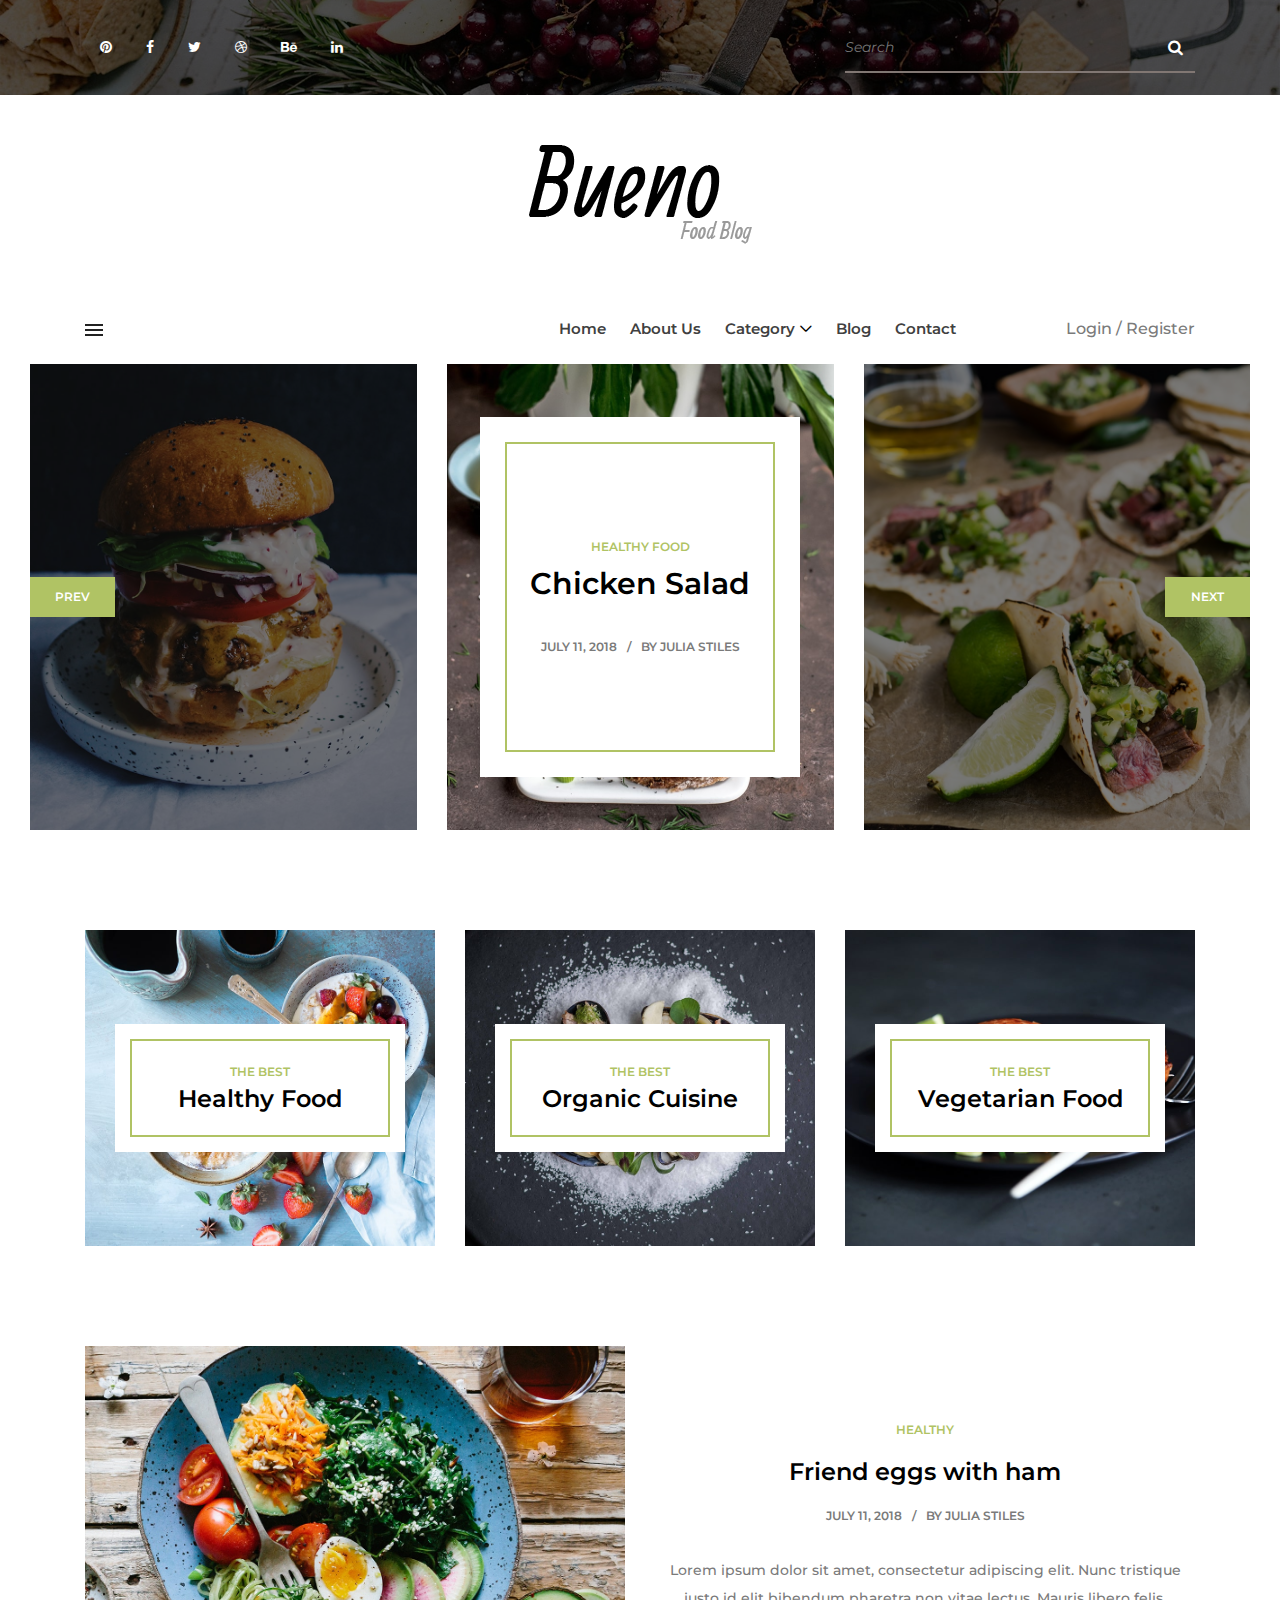
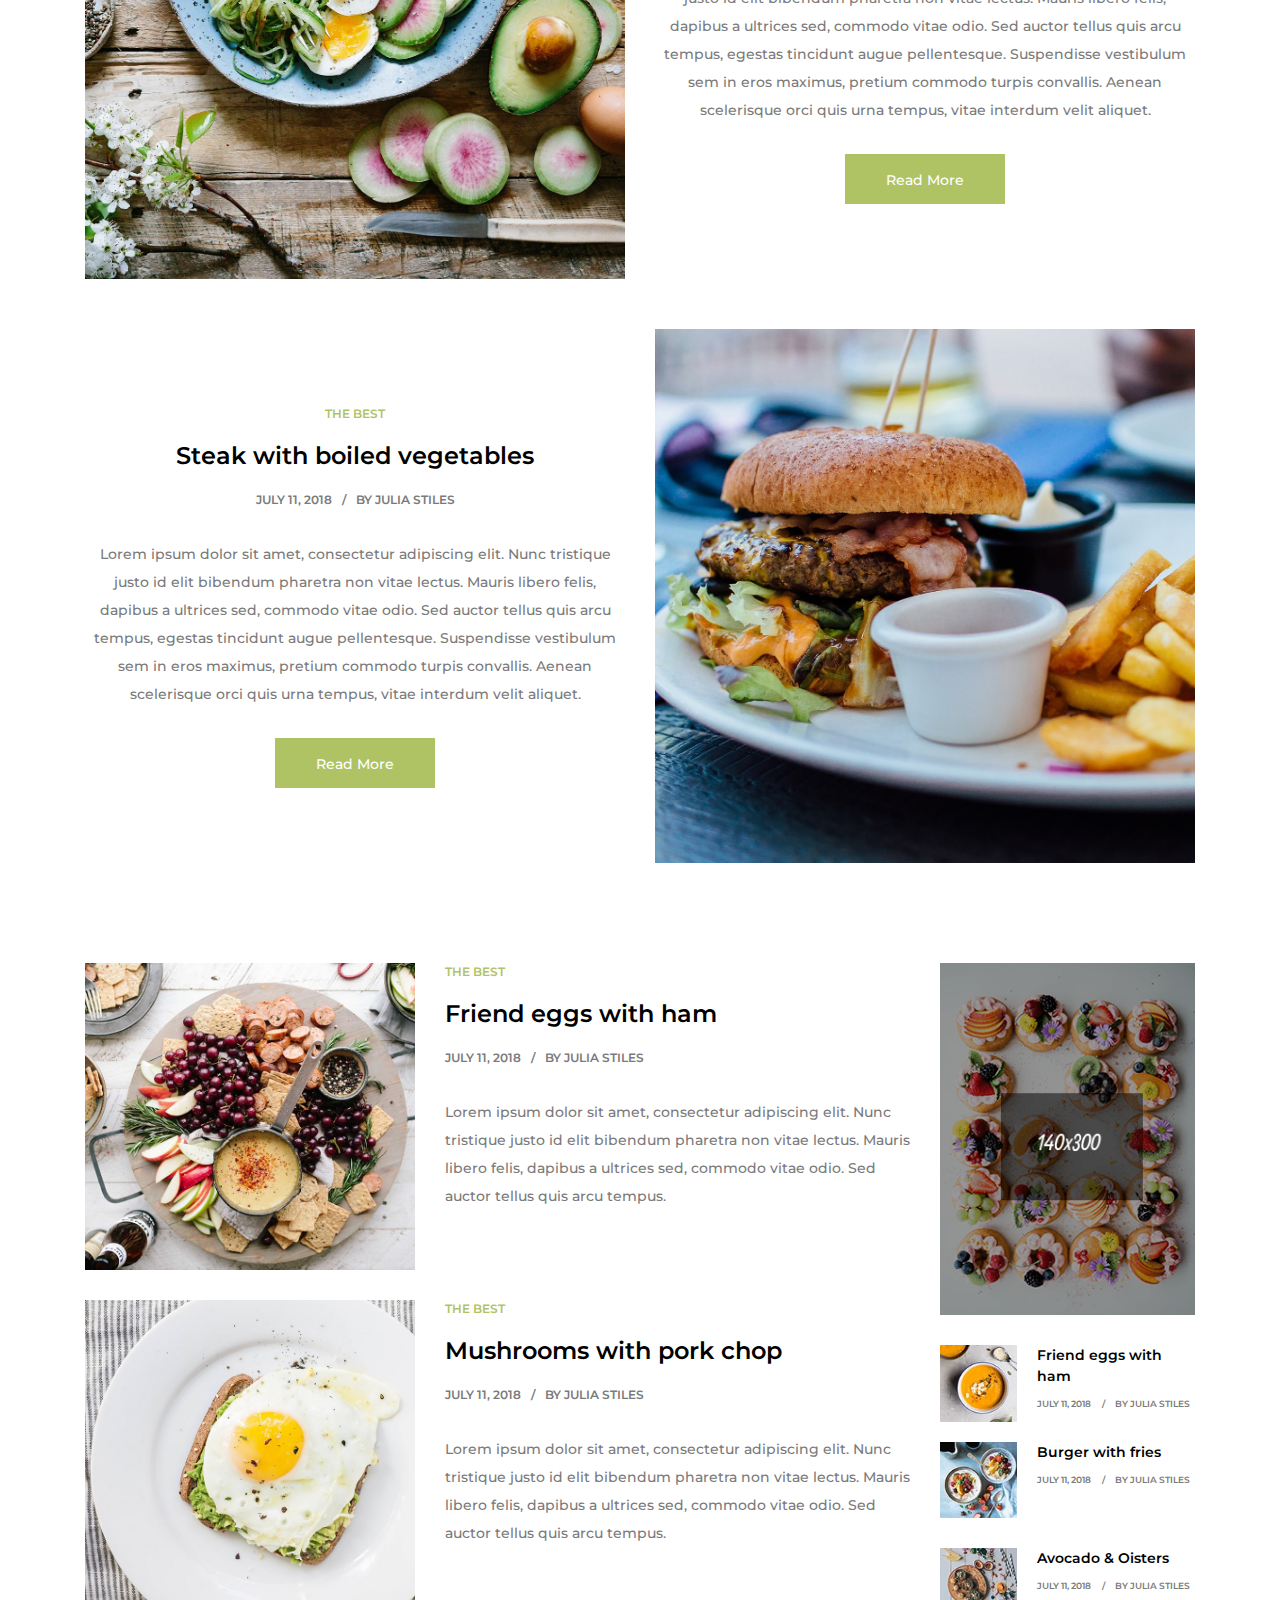
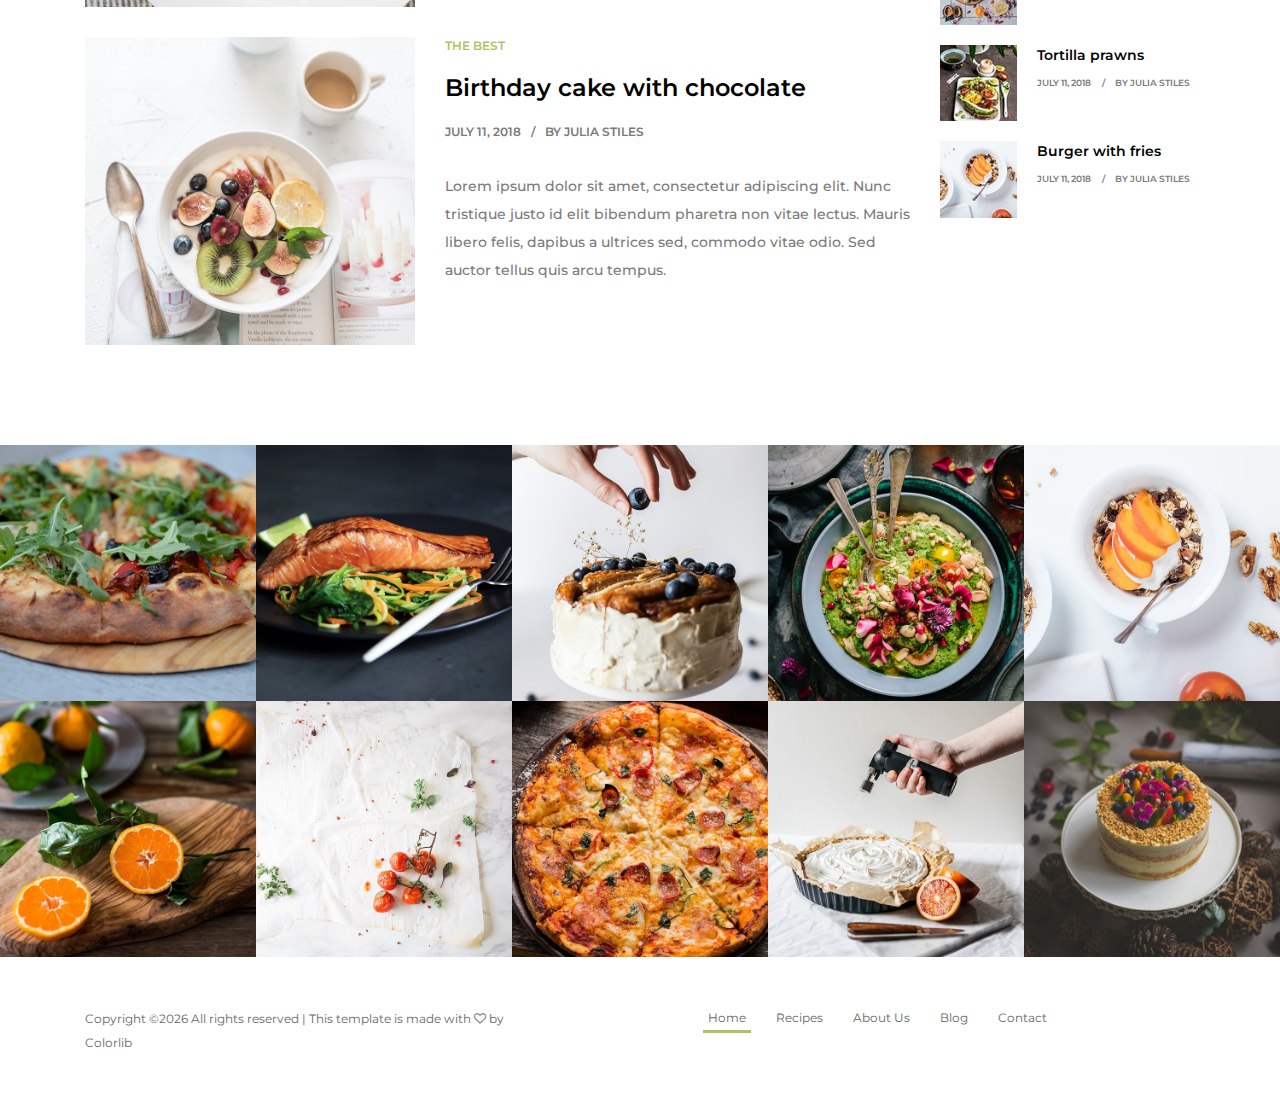
==== index.html @ f5984aad "adduserview" ====
<!DOCTYPE html>
<html lang="en">

<head>
    <meta charset="UTF-8">
    <meta name="description" content="">
    <meta http-equiv="X-UA-Compatible" content="IE=edge">
    <meta name="viewport" content="width=device-width, initial-scale=1, shrink-to-fit=no">
    <!-- The above 4 meta tags *must* come first in the head; any other head content must come *after* these tags -->

    <!-- Title -->
    <title>Home</title>

    <!-- Favicon -->
    <link rel="icon" href="userView/img/core-img/favicon.ico">

    <!-- Stylesheet -->
    <link rel="stylesheet" href="userView/style.css">

</head>

<body>
    <!-- Preloader -->
    <div class="preloader d-flex align-items-center justify-content-center">
        <div class="preloader-content">
            <h3>Cooking in progress..</h3>
            <div id="cooking">
                <div class="bubble"></div>
                <div class="bubble"></div>
                <div class="bubble"></div>
                <div class="bubble"></div>
                <div class="bubble"></div>
                <div id="area">
                    <div id="sides">
                        <div id="pan"></div>
                        <div id="handle"></div>
                    </div>
                    <div id="pancake">
                        <div id="pastry"></div>
                    </div>
                </div>
            </div>
        </div>
    </div>

    <!-- ##### Header Area Start ##### -->
    <header class="header-area">

        <!-- Top Header Area -->
        <div class="top-header-area bg-img bg-overlay" style="background-image: url(userView/img/bg-img/header.jpg);">
            <div class="container h-100">
                <div class="row h-100 align-items-center justify-content-between">
                    <div class="col-12 col-sm-6">
                        <!-- Top Social Info -->
                        <div class="top-social-info">
                            <a href="#" data-toggle="tooltip" data-placement="bottom" title="Pinterest"><i class="fa fa-pinterest" aria-hidden="true"></i></a>
                            <a href="#" data-toggle="tooltip" data-placement="bottom" title="Facebook"><i class="fa fa-facebook" aria-hidden="true"></i></a>
                            <a href="#" data-toggle="tooltip" data-placement="bottom" title="Twitter"><i class="fa fa-twitter" aria-hidden="true"></i></a>
                            <a href="#" data-toggle="tooltip" data-placement="bottom" title="Dribbble"><i class="fa fa-dribbble" aria-hidden="true"></i></a>
                            <a href="#" data-toggle="tooltip" data-placement="bottom" title="Behance"><i class="fa fa-behance" aria-hidden="true"></i></a>
                            <a href="#" data-toggle="tooltip" data-placement="bottom" title="Linkedin"><i class="fa fa-linkedin" aria-hidden="true"></i></a>
                        </div>
                    </div>
                    <div class="col-12 col-sm-6 col-lg-5 col-xl-4">
                        <!-- Top Search Area -->
                        <div class="top-search-area">
                            <form action="#" method="post">
                                <input type="search" name="top-search" id="topSearch" placeholder="Search">
                                <button type="submit" class="btn"><i class="fa fa-search"></i></button>
                            </form>
                        </div>
                    </div>
                </div>
            </div>
        </div>

        <!-- Logo Area -->
        <div class="logo-area">
            <a href="index.html"><img src="userView/img/core-img/logo.png" alt=""></a>
        </div>

        <!-- Navbar Area -->
        <div class="bueno-main-menu" id="sticker">
            <div class="classy-nav-container breakpoint-off">
                <div class="container">
                    <!-- Menu -->
                    <nav class="classy-navbar justify-content-between" id="buenoNav">

                        <!-- Toggler -->
                        <div id="toggler"><img src="userView/img/core-img/toggler.png" alt=""></div>

                        <!-- Navbar Toggler -->
                        <div class="classy-navbar-toggler">
                            <span class="navbarToggler"><span></span><span></span><span></span></span>
                        </div>

                        <!-- Menu -->
                        <div class="classy-menu">

                            <!-- Close Button -->
                            <div class="classycloseIcon">
                                <div class="cross-wrap"><span class="top"></span><span class="bottom"></span></div>
                            </div>

                            <!-- Nav Start -->
                            <div class="classynav">
                                <ul>
                                    <li><a href="index.html">Home</a></li>
                                    <li><a href="#">About Us</a></li>
                                    <li><a href="catagory.html">Category</a>
                                        <ul class="dropdown" id ="dropDownCategory">
                                        </ul>
                                    </li>
                                    <li><a href="single-post.html">Blog</a></li>
                                    <li><a href="contact.html">Contact</a></li>
                                </ul>
                                <!-- Login/Register -->
                                <div class="login-area">
                                    <a href="#">Login / Register</a>
                                </div>
                            </div>
                            <!-- Nav End -->

                        </div>
                    </nav>
                </div>
            </div>
        </div>
    </header>
    <!-- ##### Header Area End ##### -->

    <!-- ##### Treading Post Area Start ##### -->
    <div class="treading-post-area" id="treadingPost">
        <div class="close-icon">
            <i class="fa fa-times"></i>
        </div>

        <h4>Treading Post</h4>

        <!-- Single Blog Post -->
        <div class="single-blog-post style-1 d-flex flex-wrap mb-30">
            <!-- Blog Thumbnail -->
            <div class="blog-thumbnail">
                <img src="userView/img/bg-img/9.jpg" alt="">
            </div>
            <!-- Blog Content -->
            <div class="blog-content">
                <a href="#" class="post-tag">The Best</a>
                <a href="#" class="post-title">Friend eggs with ham</a>
                <div class="post-meta">
                    <a href="#" class="post-date">July 11, 2018</a>
                    <a href="#" class="post-author">By Julia Stiles</a>
                </div>
            </div>
        </div>

        <!-- Single Blog Post -->
        <div class="single-blog-post style-1 d-flex flex-wrap mb-30">
            <!-- Blog Thumbnail -->
            <div class="blog-thumbnail">
                <img src="userView/img/bg-img/10.jpg" alt="">
            </div>
            <!-- Blog Content -->
            <div class="blog-content">
                <a href="#" class="post-tag">The Best</a>
                <a href="#" class="post-title">Mushrooms with pork chop</a>
                <div class="post-meta">
                    <a href="#" class="post-date">July 11, 2018</a>
                    <a href="#" class="post-author">By Julia Stiles</a>
                </div>
            </div>
        </div>

        <!-- Single Blog Post -->
        <div class="single-blog-post style-1 d-flex flex-wrap mb-30">
            <!-- Blog Thumbnail -->
            <div class="blog-thumbnail">
                <img src="userView/img/bg-img/11.jpg" alt="">
            </div>
            <!-- Blog Content -->
            <div class="blog-content">
                <a href="#" class="post-tag">The Best</a>
                <a href="#" class="post-title">Birthday cake with chocolate</a>
                <div class="post-meta">
                    <a href="#" class="post-date">July 11, 2018</a>
                    <a href="#" class="post-author">By Julia Stiles</a>
                </div>
            </div>
        </div>

        <!-- Single Blog Post -->
        <div class="single-blog-post style-1 d-flex flex-wrap mb-30">
            <!-- Blog Thumbnail -->
            <div class="blog-thumbnail">
                <img src="userView/img/bg-img/9.jpg" alt="">
            </div>
            <!-- Blog Content -->
            <div class="blog-content">
                <a href="#" class="post-tag">The Best</a>
                <a href="#" class="post-title">Friend eggs with ham</a>
                <div class="post-meta">
                    <a href="#" class="post-date">July 11, 2018</a>
                    <a href="#" class="post-author">By Julia Stiles</a>
                </div>
            </div>
        </div>

        <!-- Single Blog Post -->
        <div class="single-blog-post style-1 d-flex flex-wrap mb-30">
            <!-- Blog Thumbnail -->
            <div class="blog-thumbnail">
                <img src="userView/img/bg-img/10.jpg" alt="">
            </div>
            <!-- Blog Content -->
            <div class="blog-content">
                <a href="#" class="post-tag">The Best</a>
                <a href="#" class="post-title">Mushrooms with pork chop</a>
                <div class="post-meta">
                    <a href="#" class="post-date">July 11, 2018</a>
                    <a href="#" class="post-author">By Julia Stiles</a>
                </div>
            </div>
        </div>

        <!-- Single Blog Post -->
        <div class="single-blog-post style-1 d-flex flex-wrap mb-30">
            <!-- Blog Thumbnail -->
            <div class="blog-thumbnail">
                <img src="userView/img/bg-img/11.jpg" alt="">
            </div>
            <!-- Blog Content -->
            <div class="blog-content">
                <a href="#" class="post-tag">The Best</a>
                <a href="#" class="post-title">Birthday cake with chocolate</a>
                <div class="post-meta">
                    <a href="#" class="post-date">July 11, 2018</a>
                    <a href="#" class="post-author">By Julia Stiles</a>
                </div>
            </div>
        </div>
    </div>
    <!-- ##### Treading Post Area End ##### -->

    <!-- ##### Hero Area Start ##### -->
    <div class="hero-area">
        <!-- Hero Post Slides -->
        <div class="hero-post-slides owl-carousel">
            <!-- Single Slide -->
            <div class="single-slide">
                <!-- Blog Thumbnail -->
                <div class="blog-thumbnail">
                    <a href="#"><img src="userView/img/bg-img/1.jpg" alt=""></a>
                </div>

                <!-- Blog Content -->
                <div class="blog-content-bg">
                    <div class="blog-content">
                        <a href="#" class="post-tag">Healthy Food</a>
                        <a href="#" class="post-title">Chicken Salad</a>
                        <div class="post-meta">
                            <a href="#" class="post-date">July 11, 2018</a>
                            <a href="#" class="post-author">By Julia Stiles</a>
                        </div>
                    </div>
                </div>
            </div>

            <!-- Single Slide -->
            <div class="single-slide">
                <!-- Blog Thumbnail -->
                <div class="blog-thumbnail">
                    <a href="#"><img src="userView/img/bg-img/2.jpg" alt=""></a>
                </div>

                <!-- Blog Content -->
                <div class="blog-content-bg">
                    <div class="blog-content">
                        <a href="#" class="post-tag">Healthy Food</a>
                        <a href="#" class="post-title">Chicken Salad</a>
                        <div class="post-meta">
                            <a href="#" class="post-date">July 11, 2018</a>
                            <a href="#" class="post-author">By Julia Stiles</a>
                        </div>
                    </div>
                </div>
            </div>

            <!-- Single Slide -->
            <div class="single-slide">
                <!-- Blog Thumbnail -->
                <div class="blog-thumbnail">
                    <a href="#"><img src="userView/img/bg-img/3.jpg" alt=""></a>
                </div>

                <!-- Blog Content -->
                <div class="blog-content-bg">
                    <div class="blog-content">
                        <a href="#" class="post-tag">Healthy Food</a>
                        <a href="#" class="post-title">Chicken Salad</a>
                        <div class="post-meta">
                            <a href="#" class="post-date">July 11, 2018</a>
                            <a href="#" class="post-author">By Julia Stiles</a>
                        </div>
                    </div>
                </div>
            </div>

            <!-- Single Slide -->
            <div class="single-slide">
                <!-- Blog Thumbnail -->
                <div class="blog-thumbnail">
                    <a href="#"><img src="userView/img/bg-img/3.jpg" alt=""></a>
                </div>

                <!-- Blog Content -->
                <div class="blog-content-bg">
                    <div class="blog-content">
                        <a href="#" class="post-tag">Healthy Food</a>
                        <a href="#" class="post-title">Chicken Salad</a>
                        <div class="post-meta">
                            <a href="#" class="post-date">July 11, 2018</a>
                            <a href="#" class="post-author">By Julia Stiles</a>
                        </div>
                    </div>
                </div>
            </div>
        </div>
    </div>
    <!-- ##### Hero Area End ##### -->

    <!-- ##### Catagory Area Start ##### -->
    <div class="post-catagory section-padding-100-0 mb-70">
        <div class="container">
            <div class="row justify-content-center">
                <!-- Single Post Catagory -->
                <div class="col-12 col-md-6 col-lg-4">
                    <div class="single-post-catagory mb-30">
                        <img src="userView/img/bg-img/4.jpg" alt="">
                        <!-- Content -->
                        <div class="catagory-content-bg">
                            <div class="catagory-content">
                                <a href="#" class="post-tag">The Best</a>
                                <a href="#" class="post-title">Healthy Food</a>
                            </div>
                        </div>
                    </div>
                </div>

                <!-- Single Post Catagory -->
                <div class="col-12 col-md-6 col-lg-4">
                    <div class="single-post-catagory mb-30">
                        <img src="userView/img/bg-img/5.jpg" alt="">
                        <!-- Content -->
                        <div class="catagory-content-bg">
                            <div class="catagory-content">
                                <a href="#" class="post-tag">The Best</a>
                                <a href="#" class="post-title">Organic Cuisine</a>
                            </div>
                        </div>
                    </div>
                </div>

                <!-- Single Post Catagory -->
                <div class="col-12 col-md-6 col-lg-4">
                    <div class="single-post-catagory mb-30">
                        <img src="userView/img/bg-img/6.jpg" alt="">
                        <!-- Content -->
                        <div class="catagory-content-bg">
                            <div class="catagory-content">
                                <a href="#" class="post-tag">The Best</a>
                                <a href="#" class="post-title">Vegetarian Food</a>
                            </div>
                        </div>
                    </div>
                </div>
            </div>
        </div>
    </div>
    <!-- ##### Catagory Area End ##### -->

    <!-- ##### Big Posts Area Start ##### -->
    <div class="big-posts-area mb-50">
        <div class="container">
            <!-- Single Big Post Area -->
            <div class="row align-items-center">
                <div class="col-12 col-md-6">
                    <div class="big-post-thumbnail mb-50">
                        <img src="userView/img/bg-img/7.jpg" alt="">
                    </div>
                </div>
                <div class="col-12 col-md-6">
                    <div class="big-post-content text-center mb-50">
                        <a href="#" class="post-tag">Healthy</a>
                        <a href="#" class="post-title">Friend eggs with ham</a>
                        <div class="post-meta">
                            <a href="#" class="post-date">July 11, 2018</a>
                            <a href="#" class="post-author">By Julia Stiles</a>
                        </div>
                        <p>Lorem ipsum dolor sit amet, consectetur adipiscing elit. Nunc tristique justo id elit bibendum pharetra non vitae lectus. Mauris libero felis, dapibus a ultrices sed, commodo vitae odio. Sed auctor tellus quis arcu tempus, egestas tincidunt augue pellentesque. Suspendisse vestibulum sem in eros maximus, pretium commodo turpis convallis. Aenean scelerisque orci quis urna tempus, vitae interdum velit aliquet.</p>
                        <a href="#" class="btn bueno-btn">Read More</a>
                    </div>
                </div>
            </div>

            <!-- Single Big Post Area -->
            <div class="row align-items-center">
                <div class="col-12 col-md-6">
                    <div class="big-post-content text-center mb-50">
                        <a href="#" class="post-tag">The Best</a>
                        <a href="#" class="post-title">Steak with boiled vegetables</a>
                        <div class="post-meta">
                            <a href="#" class="post-date">July 11, 2018</a>
                            <a href="#" class="post-author">By Julia Stiles</a>
                        </div>
                        <p>Lorem ipsum dolor sit amet, consectetur adipiscing elit. Nunc tristique justo id elit bibendum pharetra non vitae lectus. Mauris libero felis, dapibus a ultrices sed, commodo vitae odio. Sed auctor tellus quis arcu tempus, egestas tincidunt augue pellentesque. Suspendisse vestibulum sem in eros maximus, pretium commodo turpis convallis. Aenean scelerisque orci quis urna tempus, vitae interdum velit aliquet.</p>
                        <a href="#" class="btn bueno-btn">Read More</a>
                    </div>
                </div>
                <div class="col-12 col-md-6">
                    <div class="big-post-thumbnail mb-50">
                        <img src="userView/img/bg-img/8.jpg" alt="">
                    </div>
                </div>
            </div>
        </div>
    </div>
    <!-- ##### Big Posts Area End ##### -->

    <!-- ##### Posts Area End ##### -->
    <div class="bueno-post-area mb-70">
        <div class="container">
            <div class="row justify-content-center">
                <!-- Post Area -->
                <div class="col-12 col-lg-8 col-xl-9">
                    <!-- Single Blog Post -->
                    <div class="single-blog-post style-1 d-flex flex-wrap mb-30">
                        <!-- Blog Thumbnail -->
                        <div class="blog-thumbnail">
                            <img src="userView/img/bg-img/9.jpg" alt="">
                        </div>
                        <!-- Blog Content -->
                        <div class="blog-content">
                            <a href="#" class="post-tag">The Best</a>
                            <a href="#" class="post-title">Friend eggs with ham</a>
                            <div class="post-meta">
                                <a href="#" class="post-date">July 11, 2018</a>
                                <a href="#" class="post-author">By Julia Stiles</a>
                            </div>
                            <p>Lorem ipsum dolor sit amet, consectetur adipiscing elit. Nunc tristique justo id elit bibendum pharetra non vitae lectus. Mauris libero felis, dapibus a ultrices sed, commodo vitae odio. Sed auctor tellus quis arcu tempus.</p>
                        </div>
                    </div>

                    <!-- Single Blog Post -->
                    <div class="single-blog-post style-1 d-flex flex-wrap mb-30">
                        <!-- Blog Thumbnail -->
                        <div class="blog-thumbnail">
                            <img src="userView/img/bg-img/10.jpg" alt="">
                        </div>
                        <!-- Blog Content -->
                        <div class="blog-content">
                            <a href="#" class="post-tag">The Best</a>
                            <a href="#" class="post-title">Mushrooms with pork chop</a>
                            <div class="post-meta">
                                <a href="#" class="post-date">July 11, 2018</a>
                                <a href="#" class="post-author">By Julia Stiles</a>
                            </div>
                            <p>Lorem ipsum dolor sit amet, consectetur adipiscing elit. Nunc tristique justo id elit bibendum pharetra non vitae lectus. Mauris libero felis, dapibus a ultrices sed, commodo vitae odio. Sed auctor tellus quis arcu tempus.</p>
                        </div>
                    </div>

                    <!-- Single Blog Post -->
                    <div class="single-blog-post style-1 d-flex flex-wrap mb-30">
                        <!-- Blog Thumbnail -->
                        <div class="blog-thumbnail">
                            <img src="userView/img/bg-img/11.jpg" alt="">
                        </div>
                        <!-- Blog Content -->
                        <div class="blog-content">
                            <a href="#" class="post-tag">The Best</a>
                            <a href="#" class="post-title">Birthday cake with chocolate</a>
                            <div class="post-meta">
                                <a href="#" class="post-date">July 11, 2018</a>
                                <a href="#" class="post-author">By Julia Stiles</a>
                            </div>
                            <p>Lorem ipsum dolor sit amet, consectetur adipiscing elit. Nunc tristique justo id elit bibendum pharetra non vitae lectus. Mauris libero felis, dapibus a ultrices sed, commodo vitae odio. Sed auctor tellus quis arcu tempus.</p>
                        </div>
                    </div>
                </div>

                <!-- Sidebar Area -->
                <div class="col-12 col-sm-9 col-md-6 col-lg-4 col-xl-3">
                    <div class="sidebar-area">

                        <!-- Single Widget Area -->
                        <div class="single-widget-area add-widget mb-30">
                            <img src="userView/img/bg-img/add.png" alt="">
                        </div>

                        <!-- Single Widget Area -->
                        <div class="single-widget-area post-widget">

                            <!-- Single Post Area -->
                            <div class="single-post-area d-flex">
                                <!-- Blog Thumbnail -->
                                <div class="blog-thumbnail">
                                    <img src="userView/img/bg-img/12.jpg" alt="">
                                </div>
                                <!-- Blog Content -->
                                <div class="blog-content">
                                    <a href="#" class="post-title">Friend eggs with ham</a>
                                    <div class="post-meta">
                                        <a href="#" class="post-date">July 11, 2018</a>
                                        <a href="#" class="post-author">By Julia Stiles</a>
                                    </div>
                                </div>
                            </div>

                            <!-- Single Post Area -->
                            <div class="single-post-area d-flex mb-30">
                                <!-- Blog Thumbnail -->
                                <div class="blog-thumbnail">
                                    <img src="userView/img/bg-img/13.jpg" alt="">
                                </div>
                                <!-- Blog Content -->
                                <div class="blog-content">
                                    <a href="#" class="post-title">Burger with fries</a>
                                    <div class="post-meta">
                                        <a href="#" class="post-date">July 11, 2018</a>
                                        <a href="#" class="post-author">By Julia Stiles</a>
                                    </div>
                                </div>
                            </div>

                            <!-- Single Post Area -->
                            <div class="single-post-area d-flex">
                                <!-- Blog Thumbnail -->
                                <div class="blog-thumbnail">
                                    <img src="userView/img/bg-img/14.jpg" alt="">
                                </div>
                                <!-- Blog Content -->
                                <div class="blog-content">
                                    <a href="#" class="post-title">Avocado &amp; Oisters</a>
                                    <div class="post-meta">
                                        <a href="#" class="post-date">July 11, 2018</a>
                                        <a href="#" class="post-author">By Julia Stiles</a>
                                    </div>
                                </div>
                            </div>

                            <!-- Single Post Area -->
                            <div class="single-post-area d-flex">
                                <!-- Blog Thumbnail -->
                                <div class="blog-thumbnail">
                                    <img src="userView/img/bg-img/15.jpg" alt="">
                                </div>
                                <!-- Blog Content -->
                                <div class="blog-content">
                                    <a href="#" class="post-title">Tortilla prawns</a>
                                    <div class="post-meta">
                                        <a href="#" class="post-date">July 11, 2018</a>
                                        <a href="#" class="post-author">By Julia Stiles</a>
                                    </div>
                                </div>
                            </div>

                            <!-- Single Post Area -->
                            <div class="single-post-area d-flex">
                                <!-- Blog Thumbnail -->
                                <div class="blog-thumbnail">
                                    <img src="userView/img/bg-img/16.jpg" alt="">
                                </div>
                                <!-- Blog Content -->
                                <div class="blog-content">
                                    <a href="#" class="post-title">Burger with fries</a>
                                    <div class="post-meta">
                                        <a href="#" class="post-date">July 11, 2018</a>
                                        <a href="#" class="post-author">By Julia Stiles</a>
                                    </div>
                                </div>
                            </div>

                        </div>
                    </div>
                </div>
            </div>
        </div>
    </div>
    <!-- ##### Posts Area End ##### -->

    <!-- ##### Instagram Area Start ##### -->
    <div class="instagram-feed-area d-flex flex-wrap">
        <!-- Single Instagram -->
        <div class="single-instagram">
            <img src="userView/img/bg-img/insta1.jpg" alt="">
            <!-- Image Zoom -->
            <a href="userView/img/bg-img/insta1.jpg" class="img-zoom" title="Instagram Image">+</a>
        </div>

        <!-- Single Instagram -->
        <div class="single-instagram">
            <img src="userView/img/bg-img/insta2.jpg" alt="">
            <!-- Image Zoom -->
            <a href="userView/img/bg-img/insta2.jpg" class="img-zoom" title="Instagram Image">+</a>
        </div>

        <!-- Single Instagram -->
        <div class="single-instagram">
            <img src="userView/img/bg-img/insta3.jpg" alt="">
            <!-- Image Zoom -->
            <a href="userView/img/bg-img/insta3.jpg" class="img-zoom" title="Instagram Image">+</a>
        </div>

        <!-- Single Instagram -->
        <div class="single-instagram">
            <img src="userView/img/bg-img/insta4.jpg" alt="">
            <!-- Image Zoom -->
            <a href="userView/img/bg-img/insta4.jpg" class="img-zoom" title="Instagram Image">+</a>
        </div>

        <!-- Single Instagram -->
        <div class="single-instagram">
            <img src="userView/img/bg-img/insta5.jpg" alt="">
            <!-- Image Zoom -->
            <a href="userView/img/bg-img/insta5.jpg" class="img-zoom" title="Instagram Image">+</a>
        </div>

        <!-- Single Instagram -->
        <div class="single-instagram">
            <img src="userView/img/bg-img/insta6.jpg" alt="">
            <!-- Image Zoom -->
            <a href="userView/img/bg-img/insta6.jpg" class="img-zoom" title="Instagram Image">+</a>
        </div>

        <!-- Single Instagram -->
        <div class="single-instagram">
            <img src="userView/img/bg-img/insta7.jpg" alt="">
            <!-- Image Zoom -->
            <a href="userView/img/bg-img/insta7.jpg" class="img-zoom" title="Instagram Image">+</a>
        </div>

        <!-- Single Instagram -->
        <div class="single-instagram">
            <img src="userView/img/bg-img/insta8.jpg" alt="">
            <!-- Image Zoom -->
            <a href="userView/img/bg-img/insta8.jpg" class="img-zoom" title="Instagram Image">+</a>
        </div>

        <!-- Single Instagram -->
        <div class="single-instagram">
            <img src="userView/img/bg-img/insta9.jpg" alt="">
            <!-- Image Zoom -->
            <a href="userView/img/bg-img/insta9.jpg" class="img-zoom" title="Instagram Image">+</a>
        </div>

        <!-- Single Instagram -->
        <div class="single-instagram">
            <img src="userView/img/bg-img/insta10.jpg" alt="">
            <!-- Image Zoom -->
            <a href="userView/img/bg-img/insta10.jpg" class="img-zoom" title="Instagram Image">+</a>
        </div>
    </div>
    <!-- ##### Instagram Area End ##### -->

    <!-- ##### Footer Area Start ##### -->
    <footer class="footer-area">
        <div class="container">
            <div class="row">
                <div class="col-12 col-sm-5">
                    <!-- Copywrite Text -->
                    <p class="copywrite-text"><a href="#"><!-- Link back to Colorlib can't be removed. Template is licensed under CC BY 3.0. -->
Copyright &copy;<script>document.write(new Date().getFullYear());</script> All rights reserved | This template is made with <i class="fa fa-heart-o" aria-hidden="true"></i> by <a href="https://colorlib.com" target="_blank">Colorlib</a>
<!-- Link back to Colorlib can't be removed. Template is licensed under CC BY 3.0. --></a></p>
                </div>
                <div class="col-12 col-sm-7">
                    <!-- Footer Nav -->
                    <div class="footer-nav">
                        <ul>
                            <li class="active"><a href="#">Home</a></li>
                            <li><a href="#">Recipes</a></li>
                            <li><a href="#">About Us</a></li>
                            <li><a href="#">Blog</a></li>
                            <li><a href="#">Contact</a></li>
                        </ul>
                    </div>
                </div>
            </div>
        </div>
    </footer>
    <!-- ##### Footer Area Start ##### -->

    <!-- ##### All Javascript Script ##### -->
    <!-- jQuery-2.2.4 js -->
    <script src="userView/js/jquery/jquery-2.2.4.min.js"></script>
    <!-- Popper js -->
    <script src="userView/js/bootstrap/popper.min.js"></script>
    <!-- Bootstrap js -->
    <script src="userView/js/bootstrap/bootstrap.min.js"></script>
    <!-- All Plugins js -->
    <script src="userView/js/plugins/plugins.js"></script>
    <!-- Active js -->
    <script src="userView/js/active.js"></script>
</body>

</html>
---- userView/style.css ----
/* Master Stylesheet - 1.0 */
/* :: 1.0 Import Fonts */
@import url("https://fonts.googleapis.com/css?family=Montserrat:300,400,500,600,700");
/* :: 2.0 Import All CSS */
@import url(css/bootstrap.min.css);
@import url(css/classy-nav.css);
@import url(css/owl.carousel.min.css);
@import url(css/animate.css);
@import url(css/magnific-popup.css);
@import url(css/font-awesome.min.css);
@import url(css/nice-select.css);
/* :: 3.0 Base CSS */
* {
  margin: 0;
  padding: 0; }

body {
  font-family: "Montserrat", sans-serif;
  font-size: 14px; }

h1,
h2,
h3,
h4,
h5,
h6 {
  font-family: "Montserrat", sans-serif;
  color: #272727;
  line-height: 1.3;
  font-weight: 600; }

p {
  font-family: "Montserrat", sans-serif;
  color: #7a7a7a;
  font-size: 14px;
  line-height: 2;
  font-weight: 500; }

a,
a:hover,
a:focus {
  -webkit-transition-duration: 500ms;
  transition-duration: 500ms;
  text-decoration: none;
  outline: 0 solid transparent;
  color: #000000;
  font-weight: 600;
  font-size: 16px;
  font-family: "Montserrat", sans-serif; }

ul,
ol {
  margin: 0; }
  ul li,
  ol li {
    list-style: none; }

img {
  height: auto;
  max-width: 100%; }

/* :: 3.1.0 Spacing */
.mt-15 {
  margin-top: 15px !important; }

.mt-30 {
  margin-top: 30px !important; }

.mt-50 {
  margin-top: 50px !important; }

.mt-70 {
  margin-top: 70px !important; }

.mt-100 {
  margin-top: 100px !important; }

.mb-15 {
  margin-bottom: 15px !important; }

.mb-30 {
  margin-bottom: 30px !important; }

.mb-50 {
  margin-bottom: 50px !important; }

.mb-70 {
  margin-bottom: 70px !important; }

.mb-100 {
  margin-bottom: 100px !important; }

.ml-15 {
  margin-left: 15px !important; }

.ml-30 {
  margin-left: 30px !important; }

.ml-50 {
  margin-left: 50px !important; }

.mr-15 {
  margin-right: 15px !important; }

.mr-30 {
  margin-right: 30px !important; }

.mr-50 {
  margin-right: 50px !important; }

.pb-70 {
  padding-bottom: 70px !important; }

/* :: 3.2.0 Height */
.height-400 {
  height: 400px !important; }

.height-500 {
  height: 500px !important; }

.height-600 {
  height: 600px !important; }

.height-700 {
  height: 700px !important; }

.height-800 {
  height: 800px !important; }

/* :: 3.3.0 Section Padding */
.section-padding-100 {
  padding-top: 100px;
  padding-bottom: 100px; }

.section-padding-100-0 {
  padding-top: 100px;
  padding-bottom: 0; }

.section-padding-0-100 {
  padding-top: 0;
  padding-bottom: 100px; }

.section-padding-100-70 {
  padding-top: 100px;
  padding-bottom: 70px; }

/* :: 3.4.0 Preloader */
.preloader {
  background-color: #b0c364;
  width: 100%;
  height: 100%;
  position: fixed;
  top: 0;
  left: 0;
  right: 0;
  z-index: 99999; }

h3 {
  position: relative;
  margin: 0 auto;
  top: 0;
  text-transform: uppercase;
  font-weight: 400;
  width: 100vw;
  text-align: center;
  font-size: 3vh;
  color: #ffffff;
  opacity: 0.75;
  animation: pulse 2.5s linear infinite; }

#cooking {
  position: relative;
  margin: 0 auto;
  top: 0;
  width: 50vh;
  height: 50vh;
  overflow: hidden; }
  #cooking .bubble {
    position: absolute;
    border-radius: 100%;
    box-shadow: 0 0 0.25vh #2b2b2b;
    opacity: 0; }
  #cooking .bubble:nth-child(1) {
    margin-top: 2.5vh;
    left: 58%;
    width: 2.5vh;
    height: 2.5vh;
    background-color: #232323;
    animation: bubble 2s cubic-bezier(0.53, 0.16, 0.39, 0.96) infinite; }
  #cooking .bubble:nth-child(2) {
    margin-top: 3vh;
    left: 52%;
    width: 2vh;
    height: 2vh;
    background-color: #1b1b1b;
    animation: bubble 2s ease-in-out .35s infinite; }
  #cooking .bubble:nth-child(3) {
    margin-top: 1.8vh;
    left: 50%;
    width: 1.5vh;
    height: 1.5vh;
    background-color: #111111;
    animation: bubble 1.5s cubic-bezier(0.53, 0.16, 0.39, 0.96) 0.55s infinite; }
  #cooking .bubble:nth-child(4) {
    margin-top: 2.7vh;
    left: 56%;
    width: 1.2vh;
    height: 1.2vh;
    background-color: #090909;
    animation: bubble 1.8s cubic-bezier(0.53, 0.16, 0.39, 0.96) 0.9s infinite; }
  #cooking .bubble:nth-child(5) {
    margin-top: 2.7vh;
    left: 63%;
    width: 1.1vh;
    height: 1.1vh;
    background-color: #020202;
    animation: bubble 1.6s ease-in-out 1s infinite; }
  #cooking #area {
    position: absolute;
    bottom: 0;
    right: 0;
    width: 50%;
    height: 50%;
    background-color: transparent;
    transform-origin: 15% 60%;
    animation: flip 2.1s ease-in-out infinite; }
    #cooking #area #sides {
      position: absolute;
      width: 100%;
      height: 100%;
      transform-origin: 15% 60%;
      animation: switchSide 2.1s ease-in-out infinite; }
      #cooking #area #sides #handle {
        position: absolute;
        bottom: 18%;
        right: 80%;
        width: 35%;
        height: 20%;
        background-color: transparent;
        border-top: 1vh solid #111111;
        border-left: 1vh solid transparent;
        border-radius: 100%;
        transform: rotate(20deg) rotateX(0deg) scale(1.3, 0.9); }
      #cooking #area #sides #pan {
        position: absolute;
        bottom: 20%;
        right: 30%;
        width: 50%;
        height: 8%;
        background-color: #111111;
        border-radius: 0 0 1.4em 1.4em;
        transform-origin: -15% 0; }
    #cooking #area #pancake {
      position: absolute;
      top: 24%;
      width: 100%;
      height: 100%;
      transform: rotateX(85deg);
      animation: jump 2.1s ease-in-out infinite; }
      #cooking #area #pancake #pastry {
        position: absolute;
        bottom: 26%;
        right: 37%;
        width: 40%;
        height: 45%;
        background-color: #111111;
        box-shadow: 0 0 3px 0 #111111;
        border-radius: 100%;
        transform-origin: -20% 0;
        animation: fly 2.1s ease-in-out infinite; }

@keyframes jump {
  0% {
    top: 24%;
    transform: rotateX(85deg); }
  25% {
    top: 10%;
    transform: rotateX(0deg); }
  50% {
    top: 30%;
    transform: rotateX(85deg); }
  75% {
    transform: rotateX(0deg); }
  100% {
    transform: rotateX(85deg); } }
@keyframes flip {
  0% {
    transform: rotate(0deg); }
  5% {
    transform: rotate(-27deg); }
  30%,
    50% {
    transform: rotate(0deg); }
  55% {
    transform: rotate(27deg); }
  83.3% {
    transform: rotate(0deg); }
  100% {
    transform: rotate(0deg); } }
@keyframes switchSide {
  0% {
    transform: rotateY(0deg); }
  50% {
    transform: rotateY(180deg); }
  100% {
    transform: rotateY(0deg); } }
@keyframes fly {
  0% {
    bottom: 26%;
    transform: rotate(0deg); }
  10% {
    bottom: 40%; }
  50% {
    bottom: 26%;
    transform: rotate(-190deg); }
  80% {
    bottom: 40%; }
  100% {
    bottom: 26%;
    transform: rotate(0deg); } }
@keyframes bubble {
  0% {
    transform: scale(0.15, 0.15);
    top: 80%;
    opacity: 0; }
  50% {
    transform: scale(1.1, 1.1);
    opacity: 1; }
  100% {
    transform: scale(0.33, 0.33);
    top: 60%;
    opacity: 0; } }
@keyframes pulse {
  0% {
    opacity: 0.05; }
  50% {
    opacity: 1; }
  100% {
    opacity: 0.05; } }
/* :: 3.5.0 Miscellaneous */
.tooltip-inner {
  background-color: #b0c364; }

.tooltip .arrow::before {
  border-bottom-color: #b0c364; }

.bg-img {
  background-position: center center;
  background-size: cover;
  background-repeat: no-repeat; }

.bg-white {
  background-color: #ffffff !important; }

.bg-dark {
  background-color: #000000 !important; }

.bg-transparent {
  background-color: transparent !important; }

.bg-gray {
  background-color: #f0f4f8; }

.font-bold {
  font-weight: 700; }

.font-light {
  font-weight: 300; }

.bg-overlay {
  position: relative;
  z-index: 2;
  background-position: center center;
  background-size: cover; }
  .bg-overlay::after {
    background-color: rgba(0, 0, 0, 0.69);
    position: absolute;
    z-index: -1;
    top: 0;
    left: 0;
    width: 100%;
    height: 100%;
    content: ""; }

.bg-fixed {
  background-attachment: fixed !important; }

/* :: 3.6.0 ScrollUp */
#scrollUp {
  background-color: #000000;
  border-radius: 0;
  bottom: 50px;
  color: #ffffff;
  font-size: 24px;
  height: 40px;
  line-height: 37px;
  right: 50px;
  text-align: center;
  width: 40px;
  border-radius: 50%;
  -webkit-transition-duration: 500ms;
  transition-duration: 500ms;
  box-shadow: 0 1px 5px 2px rgba(0, 0, 0, 0.15); }
  #scrollUp:hover, #scrollUp:focus {
    background-color: #b0c364;
    color: #ffffff; }

/* :: 3.7.0 bueno Button */
.bueno-btn {
  background-color: #b0c364;
  -webkit-transition-duration: 500ms;
  transition-duration: 500ms;
  position: relative;
  z-index: 1;
  display: inline-block;
  min-width: 160px;
  height: 50px;
  color: #ffffff;
  border-radius: 0;
  padding: 0 30px;
  font-size: 14px;
  line-height: 50px;
  font-weight: 500;
  text-transform: capitalize; }
  .bueno-btn:hover, .bueno-btn:focus {
    font-size: 14px;
    font-weight: 500;
    background-color: #000000;
    color: #ffffff; }

/* :: 4.0 Header Area CSS */
.header-area {
  position: relative;
  z-index: 1000;
  width: 100%; }
  .header-area .top-header-area {
    position: relative;
    z-index: 1;
    width: 100%;
    height: 95px; }
    @media only screen and (min-width: 768px) and (max-width: 991px) {
      .header-area .top-header-area {
        height: 80px; } }
    @media only screen and (max-width: 767px) {
      .header-area .top-header-area {
        height: 120px; } }
    @media only screen and (min-width: 576px) and (max-width: 767px) {
      .header-area .top-header-area {
        height: 75px; } }
    .header-area .top-header-area .top-social-info {
      position: relative;
      z-index: 1; }
      .header-area .top-header-area .top-social-info a {
        color: #ffffff;
        font-size: 14px;
        padding: 0 15px; }
        @media only screen and (min-width: 576px) and (max-width: 767px) {
          .header-area .top-header-area .top-social-info a {
            padding: 0 10px; } }
    .header-area .top-header-area .top-search-area {
      position: relative;
      z-index: 1; }
      .header-area .top-header-area .top-search-area form {
        position: relative;
        z-index: 1; }
        .header-area .top-header-area .top-search-area form input {
          width: 100%;
          height: 50px;
          background-color: transparent;
          border: none;
          color: #ffffff;
          border-bottom: 2px solid #817773;
          font-size: 14px;
          font-style: italic; }
        .header-area .top-header-area .top-search-area form button {
          position: absolute;
          top: 0;
          right: 0;
          height: 50px;
          z-index: 10;
          background-color: transparent;
          border: none;
          color: #ffffff;
          cursor: pointer; }
  .header-area .logo-area {
    position: relative;
    z-index: 1;
    padding: 50px 30px;
    text-align: center; }
    @media only screen and (min-width: 992px) and (max-width: 1199px) {
      .header-area .logo-area {
        padding: 30px; } }
    @media only screen and (min-width: 768px) and (max-width: 991px) {
      .header-area .logo-area {
        padding: 30px; } }
    @media only screen and (max-width: 767px) {
      .header-area .logo-area {
        padding: 30px 15px; } }
    .header-area .logo-area a {
      display: inline-block; }
      @media only screen and (min-width: 768px) and (max-width: 991px) {
        .header-area .logo-area a {
          max-width: 150px; } }
      @media only screen and (max-width: 767px) {
        .header-area .logo-area a {
          max-width: 150px; } }
  .header-area .bueno-main-menu {
    position: relative;
    width: 100%;
    height: 70px; }
    .header-area .bueno-main-menu #toggler {
      position: relative;
      z-index: 1;
      cursor: pointer; }
    .header-area .bueno-main-menu .classy-navbar {
      height: 70px;
      padding: 0; }
      .header-area .bueno-main-menu .classy-navbar .nav-brand {
        max-width: 160px;
        margin-right: 30px; }
      .header-area .bueno-main-menu .classy-navbar .classynav ul li a {
        font-weight: 600;
        text-transform: capitalize;
        font-size: 15px;
        padding: 0 10px;
        color: #404040; }
        .header-area .bueno-main-menu .classy-navbar .classynav ul li a:hover, .header-area .bueno-main-menu .classy-navbar .classynav ul li a:focus {
          color: #b0c364; }
      .header-area .bueno-main-menu .classy-navbar .classynav ul li ul li a {
        color: #404040;
        font-size: 14px;
        padding: 0 20px; }
    .header-area .bueno-main-menu .login-area {
      position: relative;
      z-index: 1;
      margin-left: 100px; }
      @media only screen and (min-width: 768px) and (max-width: 991px) {
        .header-area .bueno-main-menu .login-area {
          margin-left: 10px;
          margin-top: 15px; } }
      @media only screen and (max-width: 767px) {
        .header-area .bueno-main-menu .login-area {
          margin-left: 10px;
          margin-top: 15px; } }
      .header-area .bueno-main-menu .login-area a {
        display: inline-block;
        font-weight: 500;
        color: #7a7a7a;
        font-size: 16px; }
        .header-area .bueno-main-menu .login-area a:hover, .header-area .bueno-main-menu .login-area a:focus {
          color: #b0c364; }
  .header-area .is-sticky .bueno-main-menu {
    z-index: 9999;
    box-shadow: 0 5px 50px 0 rgba(0, 0, 0, 0.2); }

/* :: 5.0 Hero Area CSS */
.single-slide {
  position: relative;
  z-index: 1; }
  .single-slide::after {
    background-color: rgba(0, 0, 0, 0.5);
    position: absolute;
    z-index: 5;
    top: 0;
    left: 0;
    width: 100%;
    height: 100%;
    content: ""; }
  .single-slide .blog-content-bg {
    -webkit-transition-duration: 500ms;
    transition-duration: 500ms;
    background-color: #ffffff;
    position: absolute;
    width: 320px;
    height: 360px;
    z-index: 100;
    top: 50%;
    left: 50%;
    -webkit-transform: translate(-50%, -50%);
    transform: translate(-50%, -50%);
    visibility: hidden;
    opacity: 0; }
    @media only screen and (min-width: 992px) and (max-width: 1199px) {
      .single-slide .blog-content-bg {
        width: 260px;
        height: 320px; } }
    @media only screen and (min-width: 768px) and (max-width: 991px) {
      .single-slide .blog-content-bg {
        width: 280px;
        height: 320px; } }
    @media only screen and (max-width: 767px) {
      .single-slide .blog-content-bg {
        width: 250px;
        height: 280px; } }
    @media only screen and (min-width: 480px) and (max-width: 767px) {
      .single-slide .blog-content-bg {
        width: 320px;
        height: 360px; } }
    .single-slide .blog-content-bg::after {
      position: absolute;
      z-index: 5;
      top: 25px;
      left: 25px;
      width: calc(100% - 50px);
      height: calc(100% - 50px);
      border: 2px solid #b0c364;
      content: "";
      -webkit-transition-duration: 500ms;
      transition-duration: 500ms; }
    .single-slide .blog-content-bg .blog-content {
      -webkit-transition-duration: 500ms;
      transition-duration: 500ms;
      background-color: #ffffff;
      position: absolute;
      z-index: 100;
      width: calc(100% - 58px);
      text-align: center;
      top: 50%;
      left: 50%;
      -webkit-transform: translate(-50%, -50%);
      transform: translate(-50%, -50%); }
      .single-slide .blog-content-bg .blog-content .post-tag {
        font-size: 12px;
        font-weight: 600;
        color: #b0c364;
        text-transform: uppercase;
        margin-bottom: 5px;
        display: block;
        -webkit-transition-duration: 500ms;
        transition-duration: 500ms; }
      .single-slide .blog-content-bg .blog-content .post-title {
        display: block;
        font-size: 30px;
        margin-bottom: 30px;
        -webkit-transition-duration: 500ms;
        transition-duration: 500ms; }
        @media only screen and (min-width: 992px) and (max-width: 1199px) {
          .single-slide .blog-content-bg .blog-content .post-title {
            font-size: 18px; } }
        @media only screen and (min-width: 768px) and (max-width: 991px) {
          .single-slide .blog-content-bg .blog-content .post-title {
            font-size: 18px; } }
        @media only screen and (max-width: 767px) {
          .single-slide .blog-content-bg .blog-content .post-title {
            font-size: 18px; } }
      .single-slide .blog-content-bg .blog-content .post-meta a {
        -webkit-transition-duration: 500ms;
        transition-duration: 500ms;
        position: relative;
        z-index: 1;
        display: inline-block;
        color: #7a7a7a;
        font-size: 12px;
        font-weight: 600;
        text-transform: uppercase; }
        @media only screen and (min-width: 992px) and (max-width: 1199px) {
          .single-slide .blog-content-bg .blog-content .post-meta a {
            font-size: 10px; } }
        @media only screen and (min-width: 768px) and (max-width: 991px) {
          .single-slide .blog-content-bg .blog-content .post-meta a {
            font-size: 10px; } }
        @media only screen and (max-width: 767px) {
          .single-slide .blog-content-bg .blog-content .post-meta a {
            font-size: 10px; } }
        .single-slide .blog-content-bg .blog-content .post-meta a:first-child {
          margin-right: 20px; }
          .single-slide .blog-content-bg .blog-content .post-meta a:first-child::after {
            position: absolute;
            z-index: 5;
            top: 0;
            right: -14px;
            content: "/"; }
  .single-slide:hover .blog-content-bg, .single-slide:focus .blog-content-bg {
    background-color: #b0c364; }
    .single-slide:hover .blog-content-bg::after, .single-slide:focus .blog-content-bg::after {
      border-color: #ffffff; }
    .single-slide:hover .blog-content-bg .blog-content, .single-slide:focus .blog-content-bg .blog-content {
      background-color: #b0c364; }
      .single-slide:hover .blog-content-bg .blog-content .post-tag,
      .single-slide:hover .blog-content-bg .blog-content .post-title,
      .single-slide:hover .blog-content-bg .blog-content .post-meta a, .single-slide:focus .blog-content-bg .blog-content .post-tag,
      .single-slide:focus .blog-content-bg .blog-content .post-title,
      .single-slide:focus .blog-content-bg .blog-content .post-meta a {
        color: #ffffff; }

.hero-area {
  position: relative;
  z-index: 1;
  padding: 0 30px; }
  @media only screen and (max-width: 767px) {
    .hero-area {
      padding: 0 15px; } }
  .hero-area .owl-item.center .single-slide::after {
    display: none; }
  .hero-area .owl-item.center .single-slide .blog-content-bg {
    visibility: visible;
    opacity: 1; }
  .hero-area .owl-prev,
  .hero-area .owl-next {
    position: absolute;
    width: 85px;
    height: 40px;
    top: 50%;
    margin-top: -20px;
    font-size: 12px;
    font-weight: 600;
    color: #ffffff;
    text-transform: uppercase;
    background-color: #b0c364;
    left: 0;
    text-align: center;
    -webkit-transition-duration: 500ms;
    transition-duration: 500ms;
    line-height: 40px; }
    @media only screen and (max-width: 767px) {
      .hero-area .owl-prev,
      .hero-area .owl-next {
        width: 50px;
        font-size: 10px;
        height: 30px;
        margin-top: -15px;
        line-height: 30px; } }
    .hero-area .owl-prev:hover,
    .hero-area .owl-next:hover {
      background-color: #000000;
      color: #ffffff; }
  .hero-area .owl-next {
    left: auto;
    right: 0; }

/* :: 6.0 Catagory Area CSS */
.single-post-catagory {
  position: relative;
  z-index: 1;
  -webkit-transition-duration: 500ms;
  transition-duration: 500ms; }
  .single-post-catagory .catagory-content-bg {
    -webkit-transition-duration: 500ms;
    transition-duration: 500ms;
    background-color: #ffffff;
    position: absolute;
    width: calc(100% - 60px);
    height: 128px;
    z-index: 100;
    top: 50%;
    left: 50%;
    -webkit-transform: translate(-50%, -50%);
    transform: translate(-50%, -50%); }
    .single-post-catagory .catagory-content-bg::after {
      position: absolute;
      z-index: 5;
      top: 15px;
      left: 15px;
      width: calc(100% - 30px);
      height: calc(100% - 30px);
      border: 2px solid #b0c364;
      content: "";
      -webkit-transition-duration: 500ms;
      transition-duration: 500ms; }
    .single-post-catagory .catagory-content-bg .catagory-content {
      -webkit-transition-duration: 500ms;
      transition-duration: 500ms;
      background-color: #ffffff;
      position: absolute;
      z-index: 100;
      width: calc(100% - 58px);
      text-align: center;
      top: 50%;
      left: 50%;
      -webkit-transform: translate(-50%, -50%);
      transform: translate(-50%, -50%); }
      .single-post-catagory .catagory-content-bg .catagory-content .post-tag {
        font-size: 12px;
        font-weight: 600;
        color: #b0c364;
        text-transform: uppercase;
        margin-bottom: 5px;
        display: block;
        -webkit-transition-duration: 500ms;
        transition-duration: 500ms; }
      .single-post-catagory .catagory-content-bg .catagory-content .post-title {
        display: block;
        font-size: 24px;
        margin-bottom: 0;
        line-height: 1.1;
        -webkit-transition-duration: 500ms;
        transition-duration: 500ms; }
        @media only screen and (min-width: 992px) and (max-width: 1199px) {
          .single-post-catagory .catagory-content-bg .catagory-content .post-title {
            font-size: 18px; } }
        @media only screen and (min-width: 768px) and (max-width: 991px) {
          .single-post-catagory .catagory-content-bg .catagory-content .post-title {
            font-size: 18px; } }
        @media only screen and (max-width: 767px) {
          .single-post-catagory .catagory-content-bg .catagory-content .post-title {
            font-size: 18px; } }
  .single-post-catagory:hover, .single-post-catagory:focus {
    box-shadow: 0 5px 70px 0 rgba(0, 0, 0, 0.25); }
    .single-post-catagory:hover .catagory-content-bg, .single-post-catagory:focus .catagory-content-bg {
      background-color: #b0c364; }
      .single-post-catagory:hover .catagory-content-bg::after, .single-post-catagory:focus .catagory-content-bg::after {
        border-color: #ffffff; }
      .single-post-catagory:hover .catagory-content-bg .catagory-content, .single-post-catagory:focus .catagory-content-bg .catagory-content {
        background-color: #b0c364; }
        .single-post-catagory:hover .catagory-content-bg .catagory-content .post-tag,
        .single-post-catagory:hover .catagory-content-bg .catagory-content .post-title, .single-post-catagory:focus .catagory-content-bg .catagory-content .post-tag,
        .single-post-catagory:focus .catagory-content-bg .catagory-content .post-title {
          color: #ffffff; }

.big-post-content {
  position: relative;
  z-index: 1; }
  .big-post-content p {
    margin-bottom: 30px; }
    @media only screen and (min-width: 992px) and (max-width: 1199px) {
      .big-post-content p {
        font-size: 13px; } }
    @media only screen and (min-width: 768px) and (max-width: 991px) {
      .big-post-content p {
        font-size: 12px; } }
  .big-post-content .post-tag {
    font-size: 12px;
    font-weight: 600;
    color: #b0c364;
    text-transform: uppercase;
    margin-bottom: 15px;
    display: block;
    -webkit-transition-duration: 500ms;
    transition-duration: 500ms; }
  .big-post-content .post-title {
    display: block;
    font-size: 24px;
    margin-bottom: 15px;
    -webkit-transition-duration: 500ms;
    transition-duration: 500ms; }
    @media only screen and (min-width: 768px) and (max-width: 991px) {
      .big-post-content .post-title {
        font-size: 18px; } }
    @media only screen and (max-width: 767px) {
      .big-post-content .post-title {
        font-size: 18px; } }
    .big-post-content .post-title:hover, .big-post-content .post-title:focus {
      color: #b0c364; }
  .big-post-content .post-meta {
    position: relative;
    z-index: 1;
    margin-bottom: 30px; }
    .big-post-content .post-meta a {
      -webkit-transition-duration: 500ms;
      transition-duration: 500ms;
      position: relative;
      z-index: 1;
      display: inline-block;
      color: #7a7a7a;
      font-size: 12px;
      font-weight: 600;
      text-transform: uppercase; }
      .big-post-content .post-meta a:first-child {
        margin-right: 20px; }
        .big-post-content .post-meta a:first-child::after {
          position: absolute;
          z-index: 5;
          top: 0;
          right: -14px;
          content: "/"; }

/* :: 7.0 Search Area CSS */
.bueno-search-area {
  position: relative;
  z-index: 1; }
  .bueno-search-area .form-group {
    margin-bottom: 0; }
    .bueno-search-area .form-group:focus {
      box-shadow: none; }
    .bueno-search-area .form-group .form-control:focus {
      box-shadow: none; }
  .bueno-search-area .nice-select {
    border-radius: 0;
    border: 1px solid #dadfe5;
    float: none;
    font-size: 14px;
    height: 50px;
    line-height: 50px;
    width: 100%;
    padding: 0 20px; }
    .bueno-search-area .nice-select .current {
      color: #7a7a7a;
      font-size: 12px;
      text-transform: uppercase;
      font-weight: 600; }
    .bueno-search-area .nice-select .list {
      border-radius: 0;
      width: 100%;
      border-top: 2px solid #b0c364;
      margin-top: 0; }
      .bueno-search-area .nice-select .list li {
        color: #7a7a7a;
        font-size: 12px;
        text-transform: uppercase;
        font-weight: 600; }

.pagination .page-item .page-link {
  background-color: #eaeff1;
  width: 33px;
  height: 33px;
  line-height: 33px;
  font-size: 12px;
  color: #7a7a7a;
  text-transform: uppercase;
  text-align: center;
  display: inline-block;
  border-radius: 0;
  padding: 0;
  margin-right: 5px;
  border: none; }
  .pagination .page-item .page-link:hover, .pagination .page-item .page-link:focus {
    background-color: #b0c364;
    color: #ffffff; }
.pagination .page-item.active .page-link {
  background-color: #b0c364;
  color: #ffffff; }

/* :: 8.0 Footer Area CSS */
.footer-area {
  position: relative;
  z-index: 1;
  padding: 50px 0; }
  .footer-area .copywrite-text {
    font-size: 12px;
    margin-bottom: 0;
    color: #666666;
    font-weight: 400; }
    .footer-area .copywrite-text a {
      color: #666666;
      font-size: 12px;
      font-weight: 400; }
      .footer-area .copywrite-text a:hover, .footer-area .copywrite-text a:focus {
        color: #b0c364; }
  .footer-area .footer-nav {
    position: relative;
    z-index: 1;
    display: block; }
    .footer-area .footer-nav ul {
      display: -webkit-box;
      display: -ms-flexbox;
      display: flex;
      -webkit-box-align: center;
      -ms-flex-align: center;
      -ms-grid-row-align: center;
      align-items: center;
      -webkit-box-pack: center;
      -ms-flex-pack: center;
      justify-content: center; }
      @media only screen and (max-width: 767px) {
        .footer-area .footer-nav ul {
          -webkit-box-pack: start;
          -ms-flex-pack: start;
          justify-content: flex-start;
          margin-top: 30px; } }
      @media only screen and (min-width: 576px) and (max-width: 767px) {
        .footer-area .footer-nav ul {
          margin-top: 0; } }
    .footer-area .footer-nav li a {
      position: relative;
      z-index: 1;
      color: #666666;
      font-size: 12px;
      margin: 0 10px;
      font-weight: 400;
      padding: 0 5px; }
      @media only screen and (max-width: 767px) {
        .footer-area .footer-nav li a {
          padding: 0 2px;
          margin: 0 3px; } }
      .footer-area .footer-nav li a::after {
        -webkit-transition-duration: 500ms;
        transition-duration: 500ms;
        width: 100%;
        height: 3px;
        background-color: #b0c364;
        bottom: -8px;
        left: 0;
        right: 0;
        z-index: -1;
        position: absolute;
        content: '';
        visibility: hidden;
        opacity: 0; }
      .footer-area .footer-nav li a:hover, .footer-area .footer-nav li a:focus {
        color: #b0c364; }
    .footer-area .footer-nav li.active a::after, .footer-area .footer-nav li:hover a::after {
      visibility: visible;
      opacity: 1; }

/* :: 9.0 Instagram Feed Area */
.instagram-feed-area {
  position: relative;
  z-index: 1; }

.single-instagram {
  position: relative;
  z-index: 1;
  -webkit-box-flex: 0;
  -ms-flex: 0 0 20%;
  flex: 0 0 20%;
  max-width: 20%;
  width: 20%;
  overflow: hidden; }
  @media only screen and (max-width: 767px) {
    .single-instagram {
      -webkit-box-flex: 0;
      -ms-flex: 0 0 33.33333%;
      flex: 0 0 33.33333%;
      max-width: 33.33333%;
      width: 33.33333%; } }
  @media only screen and (min-width: 576px) and (max-width: 767px) {
    .single-instagram {
      -webkit-box-flex: 0;
      -ms-flex: 0 0 20%;
      flex: 0 0 20%;
      max-width: 20%;
      width: 20%; } }
  .single-instagram img {
    width: 100%;
    -webkit-transition-duration: 500ms;
    transition-duration: 500ms; }
  .single-instagram::after {
    -webkit-transition-duration: 500ms;
    transition-duration: 500ms;
    width: 100%;
    height: 100%;
    top: 0;
    left: 0;
    background-color: rgba(0, 0, 0, 0.75);
    z-index: 5;
    position: absolute;
    content: '';
    visibility: hidden;
    opacity: 0; }
  .single-instagram .img-zoom {
    position: absolute;
    width: 62px;
    height: 62px;
    top: 50%;
    left: 50%;
    z-index: 99;
    background-color: #b0c364;
    font-size: 24px;
    color: #ffffff;
    text-align: center;
    line-height: 62px;
    margin-left: -31px;
    visibility: hidden;
    opacity: 0; }
    @media only screen and (min-width: 768px) and (max-width: 991px) {
      .single-instagram .img-zoom {
        width: 40px;
        height: 40px;
        line-height: 40px;
        font-size: 18px;
        margin-left: -20px; } }
    @media only screen and (max-width: 767px) {
      .single-instagram .img-zoom {
        width: 40px;
        height: 40px;
        line-height: 40px;
        font-size: 18px;
        margin-left: -20px; } }
  .single-instagram:hover::after {
    visibility: visible;
    opacity: 1; }
  .single-instagram:hover img {
    -webkit-transform: scale(1.1);
    transform: scale(1.1); }
  .single-instagram:hover .img-zoom {
    visibility: visible;
    opacity: 1;
    margin-top: -31px; }
    @media only screen and (min-width: 768px) and (max-width: 991px) {
      .single-instagram:hover .img-zoom {
        margin-top: -20px; } }
    @media only screen and (max-width: 767px) {
      .single-instagram:hover .img-zoom {
        margin-top: -20px; } }

.mfp-image-holder .mfp-close,
.mfp-iframe-holder .mfp-close {
  color: #ffffff;
  right: 0;
  text-align: center;
  padding-right: 0;
  top: 40px;
  width: 36px;
  height: 36px;
  background-color: #b0c364;
  line-height: 36px; }

.mfp-bottom-bar {
  margin-top: 0;
  top: auto;
  bottom: 55px;
  left: 0;
  width: 100%;
  cursor: auto;
  background-color: transparent;
  padding: 0 15px;
  display: -webkit-box;
  display: -ms-flexbox;
  display: flex;
  -webkit-box-pack: justify;
  -ms-flex-pack: justify;
  justify-content: space-between;
  -webkit-box-align: center;
  -ms-flex-align: center;
  -ms-grid-row-align: center;
  align-items: center; }
  .mfp-bottom-bar .mfp-title {
    line-height: normal;
    color: #ffffff;
    padding-right: 0;
    background-color: #b0c364;
    padding: 8px 20px;
    border-radius: 30px;
    font-size: 10px;
    font-weight: 700; }
  .mfp-bottom-bar .mfp-counter {
    color: #ffffff;
    position: relative;
    line-height: normal;
    background-color: #b0c364;
    padding: 8px 20px;
    border-radius: 50px;
    font-size: 10px;
    font-weight: 700; }

/* :: 10.0 Blog Area CSS */
.single-blog-post {
  position: relative;
  z-index: 1;
  -webkit-transition-duration: 500ms;
  transition-duration: 500ms; }
  .single-blog-post.style-1 .blog-thumbnail {
    -webkit-transition-duration: 500ms;
    transition-duration: 500ms;
    position: relative;
    z-index: 1;
    -webkit-box-flex: 0;
    -ms-flex: 0 0 40%;
    flex: 0 0 40%;
    max-width: 40%;
    width: 40%; }
    .single-blog-post.style-1 .blog-thumbnail img {
      -webkit-transition-duration: 500ms;
      transition-duration: 500ms;
      width: 100%; }
  .single-blog-post.style-1 .blog-content {
    position: relative;
    z-index: 1;
    -webkit-box-flex: 0;
    -ms-flex: 0 0 60%;
    flex: 0 0 60%;
    max-width: 60%;
    width: 60%;
    padding-left: 30px; }
    @media only screen and (max-width: 767px) {
      .single-blog-post.style-1 .blog-content {
        padding-left: 15px; } }
    .single-blog-post.style-1 .blog-content p {
      margin-bottom: 30px; }
    .single-blog-post.style-1 .blog-content .post-tag {
      font-size: 12px;
      font-weight: 600;
      color: #b0c364;
      text-transform: uppercase;
      margin-bottom: 15px;
      display: block;
      -webkit-transition-duration: 500ms;
      transition-duration: 500ms; }
    .single-blog-post.style-1 .blog-content .post-title {
      display: block;
      font-size: 24px;
      margin-bottom: 15px;
      -webkit-transition-duration: 500ms;
      transition-duration: 500ms; }
      @media only screen and (min-width: 992px) and (max-width: 1199px) {
        .single-blog-post.style-1 .blog-content .post-title {
          font-size: 18px; } }
      @media only screen and (min-width: 768px) and (max-width: 991px) {
        .single-blog-post.style-1 .blog-content .post-title {
          font-size: 18px; } }
      @media only screen and (max-width: 767px) {
        .single-blog-post.style-1 .blog-content .post-title {
          font-size: 18px; } }
      .single-blog-post.style-1 .blog-content .post-title:hover, .single-blog-post.style-1 .blog-content .post-title:focus {
        color: #b0c364; }
    .single-blog-post.style-1 .blog-content .post-meta {
      position: relative;
      z-index: 1;
      margin-bottom: 30px; }
      .single-blog-post.style-1 .blog-content .post-meta a {
        -webkit-transition-duration: 500ms;
        transition-duration: 500ms;
        position: relative;
        z-index: 1;
        display: inline-block;
        color: #7a7a7a;
        font-size: 12px;
        font-weight: 600;
        text-transform: uppercase; }
        .single-blog-post.style-1 .blog-content .post-meta a:first-child {
          margin-right: 20px; }
          .single-blog-post.style-1 .blog-content .post-meta a:first-child::after {
            position: absolute;
            z-index: 5;
            top: 0;
            right: -14px;
            content: "/"; }

.post-details-content {
  position: relative;
  z-index: 1; }
  .post-details-content .blog-thumbnail {
    -webkit-transition-duration: 500ms;
    transition-duration: 500ms;
    position: relative;
    z-index: 1; }
    .post-details-content .blog-thumbnail img {
      width: 100%; }
  .post-details-content .blog-content {
    position: relative;
    z-index: 1; }
    .post-details-content .blog-content .post-tag {
      font-size: 12px;
      font-weight: 600;
      color: #b0c364;
      text-transform: uppercase;
      margin-bottom: 15px;
      display: block;
      -webkit-transition-duration: 500ms;
      transition-duration: 500ms; }
    .post-details-content .blog-content .post-title {
      display: block;
      font-size: 24px;
      margin-bottom: 15px;
      -webkit-transition-duration: 500ms;
      transition-duration: 500ms; }
      @media only screen and (max-width: 767px) {
        .post-details-content .blog-content .post-title {
          font-size: 18px; } }
    .post-details-content .blog-content .post-meta {
      position: relative;
      z-index: 1;
      margin-bottom: 30px; }
      .post-details-content .blog-content .post-meta a {
        -webkit-transition-duration: 500ms;
        transition-duration: 500ms;
        position: relative;
        z-index: 1;
        display: inline-block;
        color: #7a7a7a;
        font-size: 12px;
        font-weight: 600;
        text-transform: uppercase; }
        .post-details-content .blog-content .post-meta a:first-child {
          margin-right: 20px; }
          .post-details-content .blog-content .post-meta a:first-child::after {
            position: absolute;
            z-index: 5;
            top: 0;
            right: -14px;
            content: "/"; }

.sidebar-area {
  position: relative;
  z-index: 1; }
  @media only screen and (min-width: 768px) and (max-width: 991px) {
    .sidebar-area {
      margin-top: 70px; } }
  @media only screen and (max-width: 767px) {
    .sidebar-area {
      margin-top: 70px; } }

.single-widget-area {
  position: relative;
  z-index: 1; }
  .single-widget-area.add-widget img {
    width: 100%; }
  .single-widget-area.post-widget .single-post-area {
    position: relative;
    z-index: 1;
    margin-bottom: 20px; }
    .single-widget-area.post-widget .single-post-area:last-child {
      margin-bottom: 0; }
    .single-widget-area.post-widget .single-post-area .blog-thumbnail {
      -webkit-transition-duration: 500ms;
      transition-duration: 500ms;
      position: relative;
      z-index: 1;
      -webkit-box-flex: 0;
      -ms-flex: 0 0 30%;
      flex: 0 0 30%;
      max-width: 30%;
      width: 30%; }
      .single-widget-area.post-widget .single-post-area .blog-thumbnail img {
        -webkit-transition-duration: 500ms;
        transition-duration: 500ms;
        width: 100%; }
    .single-widget-area.post-widget .single-post-area .blog-content {
      position: relative;
      z-index: 1;
      -webkit-box-flex: 0;
      -ms-flex: 0 0 70%;
      flex: 0 0 70%;
      max-width: 70%;
      width: 70%;
      padding-left: 20px; }
      .single-widget-area.post-widget .single-post-area .blog-content .post-title {
        display: block;
        font-size: 14px;
        margin-bottom: 5px;
        -webkit-transition-duration: 500ms;
        transition-duration: 500ms; }
        .single-widget-area.post-widget .single-post-area .blog-content .post-title:hover, .single-widget-area.post-widget .single-post-area .blog-content .post-title:focus {
          color: #b0c364; }
      .single-widget-area.post-widget .single-post-area .blog-content .post-meta {
        position: relative;
        z-index: 1;
        margin-bottom: 0; }
        .single-widget-area.post-widget .single-post-area .blog-content .post-meta a {
          -webkit-transition-duration: 500ms;
          transition-duration: 500ms;
          position: relative;
          z-index: 1;
          display: inline-block;
          color: #7a7a7a;
          font-size: 9px;
          font-weight: 600;
          text-transform: uppercase; }
          .single-widget-area.post-widget .single-post-area .blog-content .post-meta a:first-child {
            margin-right: 20px; }
            .single-widget-area.post-widget .single-post-area .blog-content .post-meta a:first-child::after {
              position: absolute;
              z-index: 5;
              top: 0;
              right: -14px;
              content: "/"; }
  .single-widget-area.author-widget .background-pattern {
    position: relative;
    z-index: 1;
    padding: 50px 30px 0;
    text-align: center; }
    .single-widget-area.author-widget .background-pattern .author-thumbnail {
      width: 180px;
      height: 180px;
      border-radius: 50%;
      margin: 0 auto 30px; }
      .single-widget-area.author-widget .background-pattern .author-thumbnail img {
        border-radius: 50%; }
    .single-widget-area.author-widget .background-pattern p {
      font-size: 14px;
      margin-bottom: 0;
      padding-bottom: 25px; }
      .single-widget-area.author-widget .background-pattern p span {
        color: #272727; }
  .single-widget-area.author-widget .social-info {
    position: relative;
    z-index: 1;
    width: 100%;
    height: 50px;
    background-color: #b0c364;
    text-align: center; }
    .single-widget-area.author-widget .social-info a {
      display: inline-block;
      padding: 0 15px;
      color: #ffffff;
      line-height: 50px;
      font-size: 14px; }
  .single-widget-area.newsletter-widget {
    background-color: #eaeff1;
    padding: 30px;
    position: relative;
    z-index: 1; }
    .single-widget-area.newsletter-widget h6 {
      font-size: 14px;
      margin-bottom: 30px;
      text-align: center; }
    .single-widget-area.newsletter-widget form input {
      width: 100%;
      height: 50px;
      background-color: #ffffff;
      border: 1px solid #dadfe5;
      border-bottom: 2px solid #b0c364;
      font-size: 12px;
      font-weight: 600;
      margin-bottom: 20px;
      text-transform: uppercase;
      padding: 0 20px; }
    .single-widget-area.newsletter-widget p {
      font-style: italic;
      margin-top: 15px;
      font-size: 11px;
      margin-bottom: 0; }

.comment_area {
  border-bottom: 1px solid #eaeaea;
  padding-bottom: 50px; }
  .comment_area .comment-content .comment-author {
    -webkit-box-flex: 0;
    -ms-flex: 0 0 51px;
    flex: 0 0 51px;
    min-width: 51px;
    margin-right: 20px;
    height: 51px;
    border-radius: 50%; }
    @media only screen and (max-width: 767px) {
      .comment_area .comment-content .comment-author {
        margin-right: 15px; } }
  .comment_area .comment-content .comment-meta {
    margin-bottom: 30px; }
    .comment_area .comment-content .comment-meta .post-author,
    .comment_area .comment-content .comment-meta .post-date,
    .comment_area .comment-content .comment-meta .reply {
      position: relative;
      z-index: 1;
      margin-bottom: 5px;
      display: inline-block;
      font-size: 14px;
      color: #272727;
      margin-right: 30px; }
      @media only screen and (max-width: 767px) {
        .comment_area .comment-content .comment-meta .post-author,
        .comment_area .comment-content .comment-meta .post-date,
        .comment_area .comment-content .comment-meta .reply {
          font-size: 12px;
          margin-right: 15px; } }
      .comment_area .comment-content .comment-meta .post-author::after,
      .comment_area .comment-content .comment-meta .post-date::after,
      .comment_area .comment-content .comment-meta .reply::after {
        position: absolute;
        top: 0;
        right: -16px;
        content: '|';
        z-index: 1; }
        @media only screen and (max-width: 767px) {
          .comment_area .comment-content .comment-meta .post-author::after,
          .comment_area .comment-content .comment-meta .post-date::after,
          .comment_area .comment-content .comment-meta .reply::after {
            right: -8px; } }
      .comment_area .comment-content .comment-meta .post-author:hover,
      .comment_area .comment-content .comment-meta .post-date:hover,
      .comment_area .comment-content .comment-meta .reply:hover {
        color: #b0c364; }
    .comment_area .comment-content .comment-meta .reply {
      margin-right: 0; }
      .comment_area .comment-content .comment-meta .reply::after {
        display: none; }
    .comment_area .comment-content .comment-meta p {
      margin-bottom: 15px;
      font-size: 14px;
      line-height: 2;
      font-weight: 500; }
  .comment_area .single_comment_area {
    margin-bottom: 30px; }
    .comment_area .single_comment_area:last-of-type {
      margin-bottom: 0; }
  .comment_area .children .single_comment_area {
    margin-left: 50px;
    margin-top: 30px; }

/* :: 11.0 Ingredients Area CSS */
.recipe-info {
  position: relative;
  z-index: 1;
  background-color: #b0c364;
  padding: 50px 20px;
  margin-bottom: 30px; }
  .recipe-info h5 {
    color: #ffffff;
    margin-bottom: 50px;
    font-size: 18px;
    padding-left: 30px; }
  .recipe-info .info-data {
    position: relative;
    z-index: 1; }
    .recipe-info .info-data li {
      display: -webkit-box;
      display: -ms-flexbox;
      display: flex;
      -webkit-box-align: center;
      -ms-flex-align: center;
      -ms-grid-row-align: center;
      align-items: center;
      padding: 10px 30px;
      border-bottom: 2px solid #a3b65a;
      font-size: 16px;
      font-weight: 600; }
      .recipe-info .info-data li:last-child {
        border-bottom: none; }
      .recipe-info .info-data li span {
        color: #ffffff;
        padding-left: 15px; }

.ingredients {
  position: relative;
  z-index: 1;
  background-color: #ebf4f6;
  padding: 50px 20px; }
  .ingredients h5 {
    color: #272727;
    margin-bottom: 50px;
    font-size: 18px;
    padding-left: 30px; }
  .ingredients .custom-control {
    padding-left: 2.5rem;
    margin-bottom: 20px;
    min-height: 35px;
    position: relative;
    z-index: 1;
    border-bottom: 2px solid #d6e1e4;
    padding-bottom: 20px; }
    .ingredients .custom-control .custom-control-label {
      position: relative;
      z-index: 1;
      margin-bottom: 0;
      padding-top: 3px;
      font-size: 14px;
      font-weight: 500;
      color: #8b8b8b;
      padding-left: 10px; }
      .ingredients .custom-control .custom-control-label::before {
        width: 22px;
        height: 22px;
        border: 1px solid;
        border-color: #d6e1e4;
        background-color: #ffffff;
        border-radius: 0; }
      .ingredients .custom-control .custom-control-label::after {
        top: 5px;
        left: -23px;
        width: 20px;
        height: 20px; }
  .ingredients .custom-checkbox .custom-control-input:checked ~ .custom-control-label::before {
    background-color: #b0c364; }

/* :: 12.0 Treading Post Area */
.treading-post-area {
  position: fixed;
  z-index: 9999;
  width: 480px;
  height: 100%;
  background-color: #dadfe5;
  right: -700px;
  top: 0;
  box-shadow: 0 0 50px 0 rgba(0, 0, 0, 0.2);
  padding: 50px;
  overflow-x: hidden;
  overflow-y: scroll;
  -webkit-transition-duration: 800ms;
  transition-duration: 800ms; }
  @media only screen and (max-width: 767px) {
    .treading-post-area {
      width: 320px;
      padding: 30px; } }
  .treading-post-area .close-icon {
    position: absolute;
    top: 30px;
    right: 30px;
    z-index: 100;
    font-size: 20px;
    cursor: pointer; }
    .treading-post-area .close-icon:hover, .treading-post-area .close-icon:focus {
      color: #b0c364; }
  .treading-post-area h4 {
    margin-bottom: 50px; }
    @media only screen and (max-width: 767px) {
      .treading-post-area h4 {
        font-size: 16px; } }
  @media only screen and (max-width: 767px) {
    .treading-post-area .single-blog-post.style-1 .blog-content {
      padding-left: 15px; } }
  .treading-post-area .single-blog-post.style-1 .blog-content .post-title {
    font-size: 16px; }
    @media only screen and (max-width: 767px) {
      .treading-post-area .single-blog-post.style-1 .blog-content .post-title {
        font-size: 14px; } }
  .treading-post-area.on {
    right: 0; }

/* :: 13.0 Contact Area CSS */
.contact-content {
  position: relative;
  z-index: 2; }
  .contact-content .contact-social-info a {
    display: inline-block;
    margin-right: 20px;
    font-size: 14px;
    color: #000000; }
    .contact-content .contact-social-info a:hover, .contact-content .contact-social-info a:focus {
      color: #b0c364; }
  .contact-content .single-contact-info {
    position: relative;
    margin-bottom: 20px; }
    .contact-content .single-contact-info:last-child {
      margin-bottom: 0; }
    .contact-content .single-contact-info p {
      font-size: 15px;
      margin-bottom: 0; }
    .contact-content .single-contact-info .icon {
      -webkit-box-flex: 0;
      -ms-flex: 0 0 25px;
      flex: 0 0 25px;
      max-width: 25px;
      width: 25px; }

.contact-form-area .form-control {
  position: relative;
  z-index: 2;
  height: 54px;
  width: 100%;
  background-color: #ffffff;
  font-size: 12px;
  margin-bottom: 15px;
  border: 1px solid #dadfe5;
  border-bottom: 2px solid #dadfe5;
  border-radius: 0;
  padding: 15px 30px;
  font-weight: 500;
  color: #aeaeae;
  -webkit-transition-duration: 500ms;
  transition-duration: 500ms; }
  .contact-form-area .form-control:focus {
    box-shadow: none;
    border-bottom-color: #b0c364; }
.contact-form-area textarea.form-control {
  height: 190px; }

.map-area {
  position: relative;
  z-index: 2; }
  @media only screen and (min-width: 768px) and (max-width: 991px) {
    .map-area {
      margin-top: 50px; } }
  @media only screen and (max-width: 767px) {
    .map-area {
      margin-top: 50px; } }
  .map-area iframe {
    width: 100%;
    height: 400px;
    border: none;
    margin-bottom: 0; }
    @media only screen and (max-width: 767px) {
      .map-area iframe {
        height: 300px; } }

/* ====== The End ====== */

/*# sourceMappingURL=style.css.map */
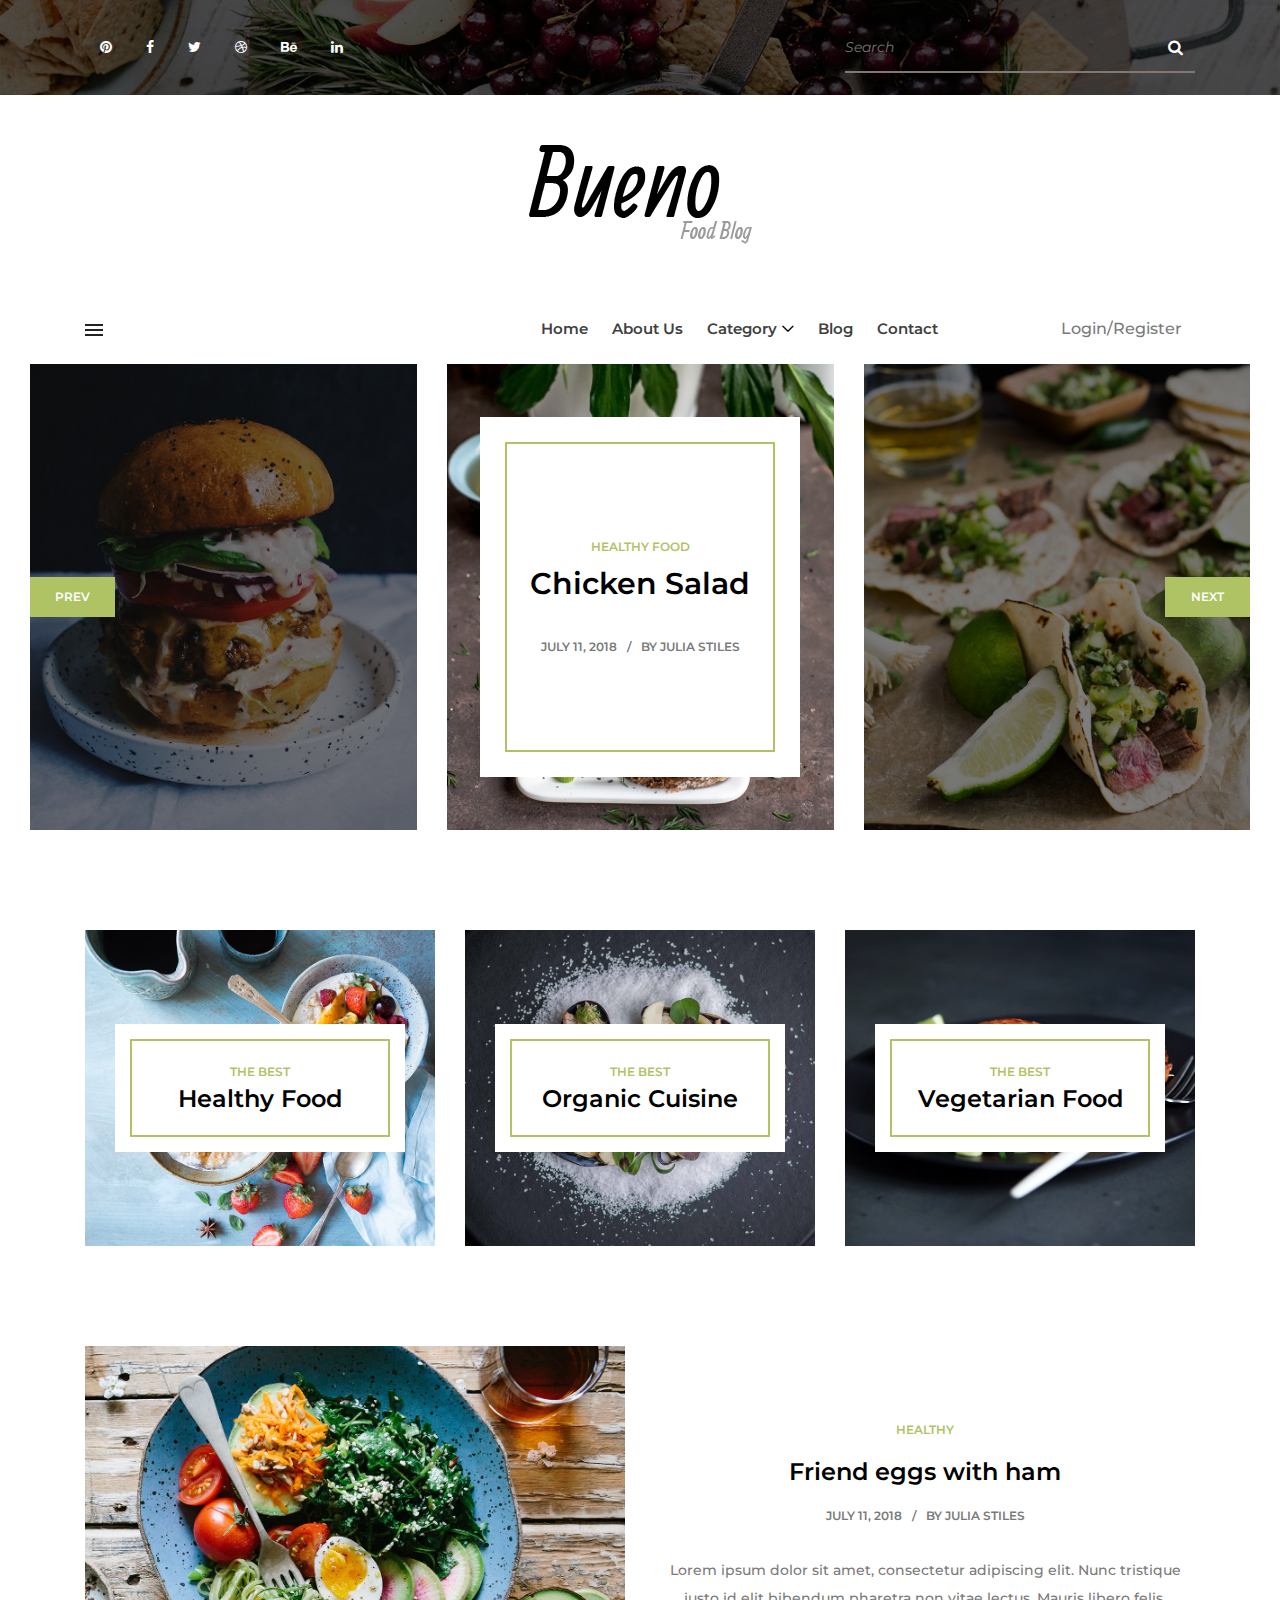
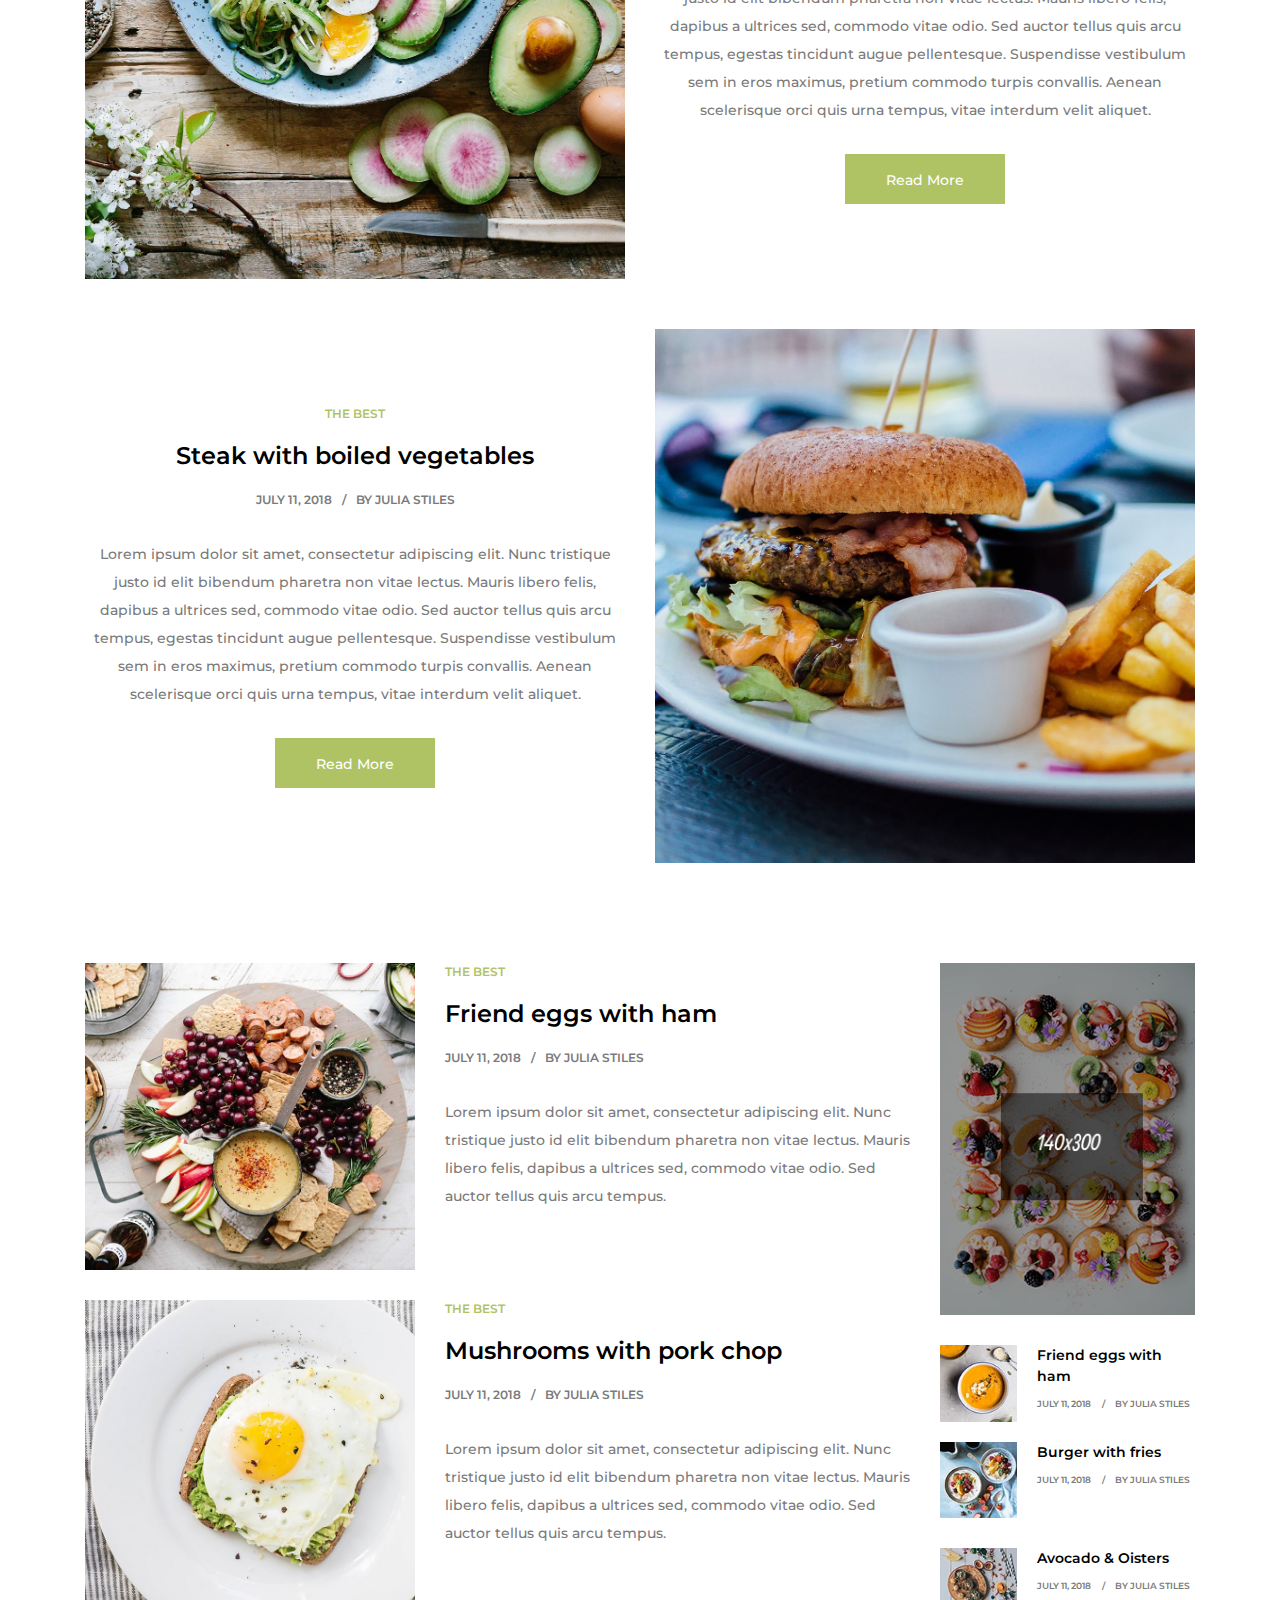
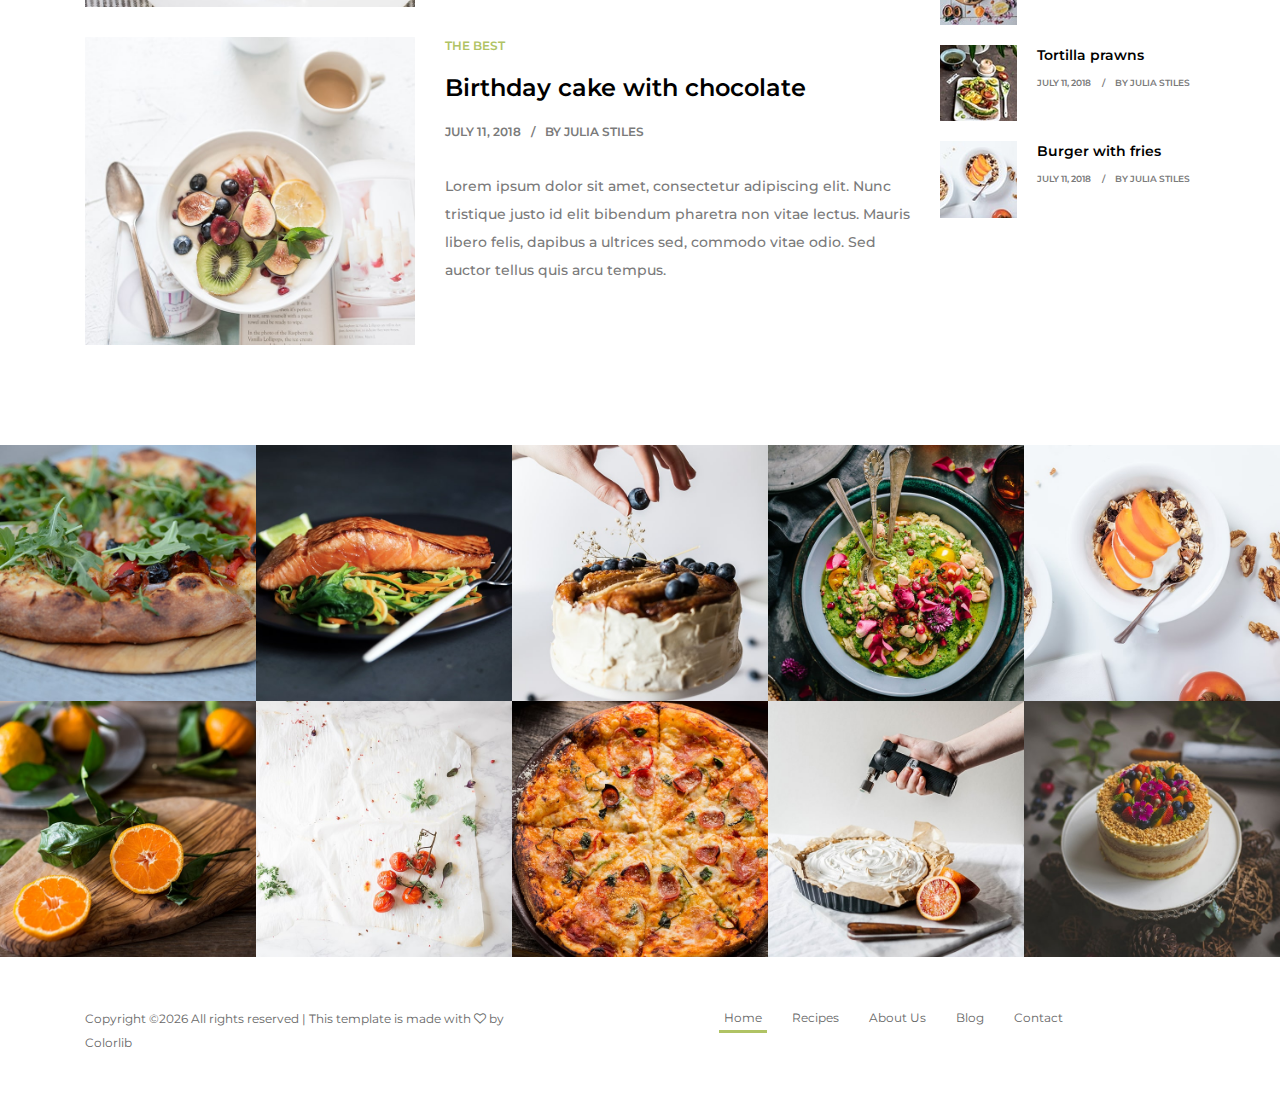
==== commit 160808f6: "update7/9/2022" ====
--- a/index.html
+++ b/index.html
@@ -10,695 +10,732 @@
 
     <!-- Title -->
     <title>Home</title>
-
+    <link href="adminView/vendor/font-awesome-4.7/css/font-awesome.min.css" rel="stylesheet" media="all">
+    <link href="adminView/vendor/font-awesome-5/css/fontawesome-all.min.css" rel="stylesheet" media="all">
     <!-- Favicon -->
     <link rel="icon" href="userView/img/core-img/favicon.ico">
 
+    <!-- Latest compiled and minified CSS -->
+    <link href="https://cdn.jsdelivr.net/npm/bootstrap@5.1.3/dist/css/bootstrap.min.css" rel="stylesheet">
+
+    <!-- Latest compiled JavaScript -->
+
     <!-- Stylesheet -->
     <link rel="stylesheet" href="userView/style.css">
 
+
+
 </head>
 
-<body>
-    <!-- Preloader -->
-    <div class="preloader d-flex align-items-center justify-content-center">
-        <div class="preloader-content">
-            <h3>Cooking in progress..</h3>
-            <div id="cooking">
-                <div class="bubble"></div>
-                <div class="bubble"></div>
-                <div class="bubble"></div>
-                <div class="bubble"></div>
-                <div class="bubble"></div>
-                <div id="area">
-                    <div id="sides">
-                        <div id="pan"></div>
-                        <div id="handle"></div>
-                    </div>
-                    <div id="pancake">
-                        <div id="pastry"></div>
-                    </div>
-                </div>
-            </div>
-        </div>
-    </div>
-
-    <!-- ##### Header Area Start ##### -->
-    <header class="header-area">
-
-        <!-- Top Header Area -->
-        <div class="top-header-area bg-img bg-overlay" style="background-image: url(userView/img/bg-img/header.jpg);">
-            <div class="container h-100">
-                <div class="row h-100 align-items-center justify-content-between">
-                    <div class="col-12 col-sm-6">
-                        <!-- Top Social Info -->
-                        <div class="top-social-info">
-                            <a href="#" data-toggle="tooltip" data-placement="bottom" title="Pinterest"><i class="fa fa-pinterest" aria-hidden="true"></i></a>
-                            <a href="#" data-toggle="tooltip" data-placement="bottom" title="Facebook"><i class="fa fa-facebook" aria-hidden="true"></i></a>
-                            <a href="#" data-toggle="tooltip" data-placement="bottom" title="Twitter"><i class="fa fa-twitter" aria-hidden="true"></i></a>
-                            <a href="#" data-toggle="tooltip" data-placement="bottom" title="Dribbble"><i class="fa fa-dribbble" aria-hidden="true"></i></a>
-                            <a href="#" data-toggle="tooltip" data-placement="bottom" title="Behance"><i class="fa fa-behance" aria-hidden="true"></i></a>
-                            <a href="#" data-toggle="tooltip" data-placement="bottom" title="Linkedin"><i class="fa fa-linkedin" aria-hidden="true"></i></a>
-                        </div>
-                    </div>
-                    <div class="col-12 col-sm-6 col-lg-5 col-xl-4">
-                        <!-- Top Search Area -->
-                        <div class="top-search-area">
-                            <form action="#" method="post">
-                                <input type="search" name="top-search" id="topSearch" placeholder="Search">
-                                <button type="submit" class="btn"><i class="fa fa-search"></i></button>
-                            </form>
-                        </div>
-                    </div>
-                </div>
-            </div>
-        </div>
-
-        <!-- Logo Area -->
-        <div class="logo-area">
-            <a href="index.html"><img src="userView/img/core-img/logo.png" alt=""></a>
-        </div>
-
-        <!-- Navbar Area -->
-        <div class="bueno-main-menu" id="sticker">
-            <div class="classy-nav-container breakpoint-off">
-                <div class="container">
+<body onload="loadNavBar()">
+<!-- Preloader -->
+<div class="preloader d-flex align-items-center justify-content-center">
+    <div class="preloader-content">
+        <h3>Cooking in progress..</h3>
+        <div id="cooking">
+            <div class="bubble"></div>
+            <div class="bubble"></div>
+            <div class="bubble"></div>
+            <div class="bubble"></div>
+            <div class="bubble"></div>
+            <div id="area">
+                <div id="sides">
+                    <div id="pan"></div>
+                    <div id="handle"></div>
+                </div>
+                <div id="pancake">
+                    <div id="pastry"></div>
+                </div>
+            </div>
+        </div>
+    </div>
+</div>
+
+<!-- ##### Header Area Start ##### -->
+<header class="header-area">
+
+    <!-- Top Header Area -->
+    <div class="top-header-area bg-img bg-overlay" style="background-image: url(userView/img/bg-img/header.jpg);">
+        <div class="container h-100">
+            <div class="row h-100 align-items-center justify-content-between">
+                <div class="col-12 col-sm-6">
+                    <!-- Top Social Info -->
+                    <div class="top-social-info">
+                        <a href="#" data-toggle="tooltip" data-placement="bottom" title="Pinterest"><i
+                                class="fa fa-pinterest" aria-hidden="true"></i></a>
+                        <a href="#" data-toggle="tooltip" data-placement="bottom" title="Facebook"><i
+                                class="fa fa-facebook" aria-hidden="true"></i></a>
+                        <a href="#" data-toggle="tooltip" data-placement="bottom" title="Twitter"><i
+                                class="fa fa-twitter" aria-hidden="true"></i></a>
+                        <a href="#" data-toggle="tooltip" data-placement="bottom" title="Dribbble"><i
+                                class="fa fa-dribbble" aria-hidden="true"></i></a>
+                        <a href="#" data-toggle="tooltip" data-placement="bottom" title="Behance"><i
+                                class="fa fa-behance" aria-hidden="true"></i></a>
+                        <a href="#" data-toggle="tooltip" data-placement="bottom" title="Linkedin"><i
+                                class="fa fa-linkedin" aria-hidden="true"></i></a>
+                    </div>
+                </div>
+                <div class="col-12 col-sm-6 col-lg-5 col-xl-4">
+                    <!-- Top Search Area -->
+                    <div class="top-search-area">
+                        <form action="#" method="post">
+                            <input type="search" name="top-search" id="topSearch" placeholder="Search">
+                            <button type="submit" class="btn"><i class="fa fa-search"></i></button>
+                        </form>
+                    </div>
+                </div>
+            </div>
+        </div>
+    </div>
+
+    <!-- Logo Area -->
+    <div class="logo-area">
+        <a href="index.html"><img src="userView/img/core-img/logo.png" alt=""></a>
+    </div>
+
+    <!-- Navbar Area -->
+    <div class="bueno-main-menu" id="sticker">
+        <div class="classy-nav-container breakpoint-off">
+            <div class="container">
+                <!-- Menu -->
+                <nav class="classy-navbar justify-content-between" id="buenoNav">
+
+                    <!-- Toggler -->
+                    <div id="toggler"><img src="userView/img/core-img/toggler.png" alt=""></div>
+
+                    <!-- Navbar Toggler -->
+                    <div class="classy-navbar-toggler">
+                        <span class="navbarToggler"><span></span><span></span><span></span></span>
+                    </div>
+
                     <!-- Menu -->
-                    <nav class="classy-navbar justify-content-between" id="buenoNav">
-
-                        <!-- Toggler -->
-                        <div id="toggler"><img src="userView/img/core-img/toggler.png" alt=""></div>
-
-                        <!-- Navbar Toggler -->
-                        <div class="classy-navbar-toggler">
-                            <span class="navbarToggler"><span></span><span></span><span></span></span>
-                        </div>
-
-                        <!-- Menu -->
-                        <div class="classy-menu">
-
-                            <!-- Close Button -->
-                            <div class="classycloseIcon">
-                                <div class="cross-wrap"><span class="top"></span><span class="bottom"></span></div>
-                            </div>
-
-                            <!-- Nav Start -->
-                            <div class="classynav">
-                                <ul>
-                                    <li><a href="index.html">Home</a></li>
-                                    <li><a href="#">About Us</a></li>
-                                    <li><a href="catagory.html">Category</a>
-                                        <ul class="dropdown" id ="dropDownCategory">
-                                        </ul>
-                                    </li>
-                                    <li><a href="single-post.html">Blog</a></li>
-                                    <li><a href="contact.html">Contact</a></li>
-                                </ul>
-                                <!-- Login/Register -->
-                                <div class="login-area">
-                                    <a href="#">Login / Register</a>
-                                </div>
-                            </div>
-                            <!-- Nav End -->
-
-                        </div>
-                    </nav>
-                </div>
-            </div>
-        </div>
-    </header>
-    <!-- ##### Header Area End ##### -->
-
-    <!-- ##### Treading Post Area Start ##### -->
-    <div class="treading-post-area" id="treadingPost">
-        <div class="close-icon">
-            <i class="fa fa-times"></i>
-        </div>
-
-        <h4>Treading Post</h4>
-
-        <!-- Single Blog Post -->
-        <div class="single-blog-post style-1 d-flex flex-wrap mb-30">
+                    <div class="classy-menu">
+
+                        <!-- Close Button -->
+                        <div class="classycloseIcon">
+                            <div class="cross-wrap"><span class="top"></span><span class="bottom"></span></div>
+                        </div>
+
+                        <!-- Nav Start -->
+                        <div class="classynav">
+                            <ul>
+                                <li><a href="index.html">Home</a></li>
+                                <li><a href="#">About Us</a></li>
+                                <li><a href="catagory.html">Category</a>
+                                    <ul class="dropdown" id="dropDownCategory">
+                                    </ul>
+                                </li>
+                                <li><a href="single-post.html">Blog</a></li>
+                                <li><a href="contact.html">Contact</a></li>
+                            </ul>
+                            <!-- Login/Register -->
+                            <div class="login-area">
+                                <a href="" class="btn btn-default btn-rounded my-3" data-toggle="modal"
+                                   data-target="#" onclick="showModalLoginRegister()">Login/Register</a>
+                            </div>
+                        </div>
+                        <!-- Nav End -->
+
+                    </div>
+                </nav>
+            </div>
+        </div>
+    </div>
+</header>
+<!-- ##### Header Area End ##### -->
+
+<!-- ##### Treading Post Area Start ##### -->
+<div class="treading-post-area" id="treadingPost">
+    <div class="close-icon">
+        <i class="fa fa-times"></i>
+    </div>
+
+    <h4>Treading Post</h4>
+
+    <!-- Single Blog Post -->
+    <div class="single-blog-post style-1 d-flex flex-wrap mb-30">
+        <!-- Blog Thumbnail -->
+        <div class="blog-thumbnail">
+            <img src="userView/img/bg-img/9.jpg" alt="">
+        </div>
+        <!-- Blog Content -->
+        <div class="blog-content">
+            <a href="#" class="post-tag">The Best</a>
+            <a href="#" class="post-title">Friend eggs with ham</a>
+            <div class="post-meta">
+                <a href="#" class="post-date">July 11, 2018</a>
+                <a href="#" class="post-author">By Julia Stiles</a>
+            </div>
+        </div>
+    </div>
+
+    <!-- Single Blog Post -->
+    <div class="single-blog-post style-1 d-flex flex-wrap mb-30">
+        <!-- Blog Thumbnail -->
+        <div class="blog-thumbnail">
+            <img src="userView/img/bg-img/10.jpg" alt="">
+        </div>
+        <!-- Blog Content -->
+        <div class="blog-content">
+            <a href="#" class="post-tag">The Best</a>
+            <a href="#" class="post-title">Mushrooms with pork chop</a>
+            <div class="post-meta">
+                <a href="#" class="post-date">July 11, 2018</a>
+                <a href="#" class="post-author">By Julia Stiles</a>
+            </div>
+        </div>
+    </div>
+
+    <!-- Single Blog Post -->
+    <div class="single-blog-post style-1 d-flex flex-wrap mb-30">
+        <!-- Blog Thumbnail -->
+        <div class="blog-thumbnail">
+            <img src="userView/img/bg-img/11.jpg" alt="">
+        </div>
+        <!-- Blog Content -->
+        <div class="blog-content">
+            <a href="#" class="post-tag">The Best</a>
+            <a href="#" class="post-title">Birthday cake with chocolate</a>
+            <div class="post-meta">
+                <a href="#" class="post-date">July 11, 2018</a>
+                <a href="#" class="post-author">By Julia Stiles</a>
+            </div>
+        </div>
+    </div>
+
+    <!-- Single Blog Post -->
+    <div class="single-blog-post style-1 d-flex flex-wrap mb-30">
+        <!-- Blog Thumbnail -->
+        <div class="blog-thumbnail">
+            <img src="userView/img/bg-img/9.jpg" alt="">
+        </div>
+        <!-- Blog Content -->
+        <div class="blog-content">
+            <a href="#" class="post-tag">The Best</a>
+            <a href="#" class="post-title">Friend eggs with ham</a>
+            <div class="post-meta">
+                <a href="#" class="post-date">July 11, 2018</a>
+                <a href="#" class="post-author">By Julia Stiles</a>
+            </div>
+        </div>
+    </div>
+
+    <!-- Single Blog Post -->
+    <div class="single-blog-post style-1 d-flex flex-wrap mb-30">
+        <!-- Blog Thumbnail -->
+        <div class="blog-thumbnail">
+            <img src="userView/img/bg-img/10.jpg" alt="">
+        </div>
+        <!-- Blog Content -->
+        <div class="blog-content">
+            <a href="#" class="post-tag">The Best</a>
+            <a href="#" class="post-title">Mushrooms with pork chop</a>
+            <div class="post-meta">
+                <a href="#" class="post-date">July 11, 2018</a>
+                <a href="#" class="post-author">By Julia Stiles</a>
+            </div>
+        </div>
+    </div>
+
+    <!-- Single Blog Post -->
+    <div class="single-blog-post style-1 d-flex flex-wrap mb-30">
+        <!-- Blog Thumbnail -->
+        <div class="blog-thumbnail">
+            <img src="userView/img/bg-img/11.jpg" alt="">
+        </div>
+        <!-- Blog Content -->
+        <div class="blog-content">
+            <a href="#" class="post-tag">The Best</a>
+            <a href="#" class="post-title">Birthday cake with chocolate</a>
+            <div class="post-meta">
+                <a href="#" class="post-date">July 11, 2018</a>
+                <a href="#" class="post-author">By Julia Stiles</a>
+            </div>
+        </div>
+    </div>
+</div>
+<!-- ##### Treading Post Area End ##### -->
+
+<!-- ##### Hero Area Start ##### -->
+<div class="hero-area">
+    <!-- Hero Post Slides -->
+    <div class="hero-post-slides owl-carousel">
+        <!-- Single Slide -->
+        <div class="single-slide">
             <!-- Blog Thumbnail -->
             <div class="blog-thumbnail">
-                <img src="userView/img/bg-img/9.jpg" alt="">
-            </div>
+                <a href="#"><img src="userView/img/bg-img/1.jpg" alt=""></a>
+            </div>
+
             <!-- Blog Content -->
-            <div class="blog-content">
-                <a href="#" class="post-tag">The Best</a>
-                <a href="#" class="post-title">Friend eggs with ham</a>
-                <div class="post-meta">
-                    <a href="#" class="post-date">July 11, 2018</a>
-                    <a href="#" class="post-author">By Julia Stiles</a>
-                </div>
-            </div>
-        </div>
-
-        <!-- Single Blog Post -->
-        <div class="single-blog-post style-1 d-flex flex-wrap mb-30">
+            <div class="blog-content-bg">
+                <div class="blog-content">
+                    <a href="#" class="post-tag">Healthy Food</a>
+                    <a href="#" class="post-title">Chicken Salad</a>
+                    <div class="post-meta">
+                        <a href="#" class="post-date">July 11, 2018</a>
+                        <a href="#" class="post-author">By Julia Stiles</a>
+                    </div>
+                </div>
+            </div>
+        </div>
+
+        <!-- Single Slide -->
+        <div class="single-slide">
             <!-- Blog Thumbnail -->
             <div class="blog-thumbnail">
-                <img src="userView/img/bg-img/10.jpg" alt="">
-            </div>
+                <a href="#"><img src="userView/img/bg-img/2.jpg" alt=""></a>
+            </div>
+
             <!-- Blog Content -->
-            <div class="blog-content">
-                <a href="#" class="post-tag">The Best</a>
-                <a href="#" class="post-title">Mushrooms with pork chop</a>
-                <div class="post-meta">
-                    <a href="#" class="post-date">July 11, 2018</a>
-                    <a href="#" class="post-author">By Julia Stiles</a>
-                </div>
-            </div>
-        </div>
-
-        <!-- Single Blog Post -->
-        <div class="single-blog-post style-1 d-flex flex-wrap mb-30">
+            <div class="blog-content-bg">
+                <div class="blog-content">
+                    <a href="#" class="post-tag">Healthy Food</a>
+                    <a href="#" class="post-title">Chicken Salad</a>
+                    <div class="post-meta">
+                        <a href="#" class="post-date">July 11, 2018</a>
+                        <a href="#" class="post-author">By Julia Stiles</a>
+                    </div>
+                </div>
+            </div>
+        </div>
+
+        <!-- Single Slide -->
+        <div class="single-slide">
             <!-- Blog Thumbnail -->
             <div class="blog-thumbnail">
-                <img src="userView/img/bg-img/11.jpg" alt="">
-            </div>
+                <a href="#"><img src="userView/img/bg-img/3.jpg" alt=""></a>
+            </div>
+
             <!-- Blog Content -->
-            <div class="blog-content">
-                <a href="#" class="post-tag">The Best</a>
-                <a href="#" class="post-title">Birthday cake with chocolate</a>
-                <div class="post-meta">
-                    <a href="#" class="post-date">July 11, 2018</a>
-                    <a href="#" class="post-author">By Julia Stiles</a>
-                </div>
-            </div>
-        </div>
-
-        <!-- Single Blog Post -->
-        <div class="single-blog-post style-1 d-flex flex-wrap mb-30">
+            <div class="blog-content-bg">
+                <div class="blog-content">
+                    <a href="#" class="post-tag">Healthy Food</a>
+                    <a href="#" class="post-title">Chicken Salad</a>
+                    <div class="post-meta">
+                        <a href="#" class="post-date">July 11, 2018</a>
+                        <a href="#" class="post-author">By Julia Stiles</a>
+                    </div>
+                </div>
+            </div>
+        </div>
+
+        <!-- Single Slide -->
+        <div class="single-slide">
             <!-- Blog Thumbnail -->
             <div class="blog-thumbnail">
-                <img src="userView/img/bg-img/9.jpg" alt="">
-            </div>
+                <a href="#"><img src="userView/img/bg-img/3.jpg" alt=""></a>
+            </div>
+
             <!-- Blog Content -->
-            <div class="blog-content">
-                <a href="#" class="post-tag">The Best</a>
-                <a href="#" class="post-title">Friend eggs with ham</a>
-                <div class="post-meta">
-                    <a href="#" class="post-date">July 11, 2018</a>
-                    <a href="#" class="post-author">By Julia Stiles</a>
-                </div>
-            </div>
-        </div>
-
-        <!-- Single Blog Post -->
-        <div class="single-blog-post style-1 d-flex flex-wrap mb-30">
-            <!-- Blog Thumbnail -->
-            <div class="blog-thumbnail">
-                <img src="userView/img/bg-img/10.jpg" alt="">
-            </div>
-            <!-- Blog Content -->
-            <div class="blog-content">
-                <a href="#" class="post-tag">The Best</a>
-                <a href="#" class="post-title">Mushrooms with pork chop</a>
-                <div class="post-meta">
-                    <a href="#" class="post-date">July 11, 2018</a>
-                    <a href="#" class="post-author">By Julia Stiles</a>
-                </div>
-            </div>
-        </div>
-
-        <!-- Single Blog Post -->
-        <div class="single-blog-post style-1 d-flex flex-wrap mb-30">
-            <!-- Blog Thumbnail -->
-            <div class="blog-thumbnail">
-                <img src="userView/img/bg-img/11.jpg" alt="">
-            </div>
-            <!-- Blog Content -->
-            <div class="blog-content">
-                <a href="#" class="post-tag">The Best</a>
-                <a href="#" class="post-title">Birthday cake with chocolate</a>
-                <div class="post-meta">
-                    <a href="#" class="post-date">July 11, 2018</a>
-                    <a href="#" class="post-author">By Julia Stiles</a>
-                </div>
-            </div>
-        </div>
-    </div>
-    <!-- ##### Treading Post Area End ##### -->
-
-    <!-- ##### Hero Area Start ##### -->
-    <div class="hero-area">
-        <!-- Hero Post Slides -->
-        <div class="hero-post-slides owl-carousel">
-            <!-- Single Slide -->
-            <div class="single-slide">
-                <!-- Blog Thumbnail -->
-                <div class="blog-thumbnail">
-                    <a href="#"><img src="userView/img/bg-img/1.jpg" alt=""></a>
-                </div>
-
-                <!-- Blog Content -->
-                <div class="blog-content-bg">
+            <div class="blog-content-bg">
+                <div class="blog-content">
+                    <a href="#" class="post-tag">Healthy Food</a>
+                    <a href="#" class="post-title">Chicken Salad</a>
+                    <div class="post-meta">
+                        <a href="#" class="post-date">July 11, 2018</a>
+                        <a href="#" class="post-author">By Julia Stiles</a>
+                    </div>
+                </div>
+            </div>
+        </div>
+    </div>
+</div>
+<!-- ##### Hero Area End ##### -->
+
+<!-- ##### Catagory Area Start ##### -->
+<div class="post-catagory section-padding-100-0 mb-70">
+    <div class="container">
+        <div class="row justify-content-center">
+            <!-- Single Post Catagory -->
+            <div class="col-12 col-md-6 col-lg-4">
+                <div class="single-post-catagory mb-30">
+                    <img src="userView/img/bg-img/4.jpg" alt="">
+                    <!-- Content -->
+                    <div class="catagory-content-bg">
+                        <div class="catagory-content">
+                            <a href="#" class="post-tag">The Best</a>
+                            <a href="#" class="post-title">Healthy Food</a>
+                        </div>
+                    </div>
+                </div>
+            </div>
+
+            <!-- Single Post Catagory -->
+            <div class="col-12 col-md-6 col-lg-4">
+                <div class="single-post-catagory mb-30">
+                    <img src="userView/img/bg-img/5.jpg" alt="">
+                    <!-- Content -->
+                    <div class="catagory-content-bg">
+                        <div class="catagory-content">
+                            <a href="#" class="post-tag">The Best</a>
+                            <a href="#" class="post-title">Organic Cuisine</a>
+                        </div>
+                    </div>
+                </div>
+            </div>
+
+            <!-- Single Post Catagory -->
+            <div class="col-12 col-md-6 col-lg-4">
+                <div class="single-post-catagory mb-30">
+                    <img src="userView/img/bg-img/6.jpg" alt="">
+                    <!-- Content -->
+                    <div class="catagory-content-bg">
+                        <div class="catagory-content">
+                            <a href="#" class="post-tag">The Best</a>
+                            <a href="#" class="post-title">Vegetarian Food</a>
+                        </div>
+                    </div>
+                </div>
+            </div>
+        </div>
+    </div>
+</div>
+<!-- ##### Catagory Area End ##### -->
+
+<!-- ##### Big Posts Area Start ##### -->
+<div class="big-posts-area mb-50">
+    <div class="container">
+        <!-- Single Big Post Area -->
+        <div class="row align-items-center">
+            <div class="col-12 col-md-6">
+                <div class="big-post-thumbnail mb-50">
+                    <img src="userView/img/bg-img/7.jpg" alt="">
+                </div>
+            </div>
+            <div class="col-12 col-md-6">
+                <div class="big-post-content text-center mb-50">
+                    <a href="#" class="post-tag">Healthy</a>
+                    <a href="#" class="post-title">Friend eggs with ham</a>
+                    <div class="post-meta">
+                        <a href="#" class="post-date">July 11, 2018</a>
+                        <a href="#" class="post-author">By Julia Stiles</a>
+                    </div>
+                    <p>Lorem ipsum dolor sit amet, consectetur adipiscing elit. Nunc tristique justo id elit bibendum
+                        pharetra non vitae lectus. Mauris libero felis, dapibus a ultrices sed, commodo vitae odio. Sed
+                        auctor tellus quis arcu tempus, egestas tincidunt augue pellentesque. Suspendisse vestibulum sem
+                        in eros maximus, pretium commodo turpis convallis. Aenean scelerisque orci quis urna tempus,
+                        vitae interdum velit aliquet.</p>
+                    <a href="#" class="btn bueno-btn">Read More</a>
+                </div>
+            </div>
+        </div>
+
+        <!-- Single Big Post Area -->
+        <div class="row align-items-center">
+            <div class="col-12 col-md-6">
+                <div class="big-post-content text-center mb-50">
+                    <a href="#" class="post-tag">The Best</a>
+                    <a href="#" class="post-title">Steak with boiled vegetables</a>
+                    <div class="post-meta">
+                        <a href="#" class="post-date">July 11, 2018</a>
+                        <a href="#" class="post-author">By Julia Stiles</a>
+                    </div>
+                    <p>Lorem ipsum dolor sit amet, consectetur adipiscing elit. Nunc tristique justo id elit bibendum
+                        pharetra non vitae lectus. Mauris libero felis, dapibus a ultrices sed, commodo vitae odio. Sed
+                        auctor tellus quis arcu tempus, egestas tincidunt augue pellentesque. Suspendisse vestibulum sem
+                        in eros maximus, pretium commodo turpis convallis. Aenean scelerisque orci quis urna tempus,
+                        vitae interdum velit aliquet.</p>
+                    <a href="#" class="btn bueno-btn">Read More</a>
+                </div>
+            </div>
+            <div class="col-12 col-md-6">
+                <div class="big-post-thumbnail mb-50">
+                    <img src="userView/img/bg-img/8.jpg" alt="">
+                </div>
+            </div>
+        </div>
+    </div>
+</div>
+<!-- ##### Big Posts Area End ##### -->
+
+<!-- ##### Posts Area End ##### -->
+<div class="bueno-post-area mb-70">
+    <div class="container">
+        <div class="row justify-content-center">
+            <!-- Post Area -->
+            <div class="col-12 col-lg-8 col-xl-9">
+                <!-- Single Blog Post -->
+                <div class="single-blog-post style-1 d-flex flex-wrap mb-30">
+                    <!-- Blog Thumbnail -->
+                    <div class="blog-thumbnail">
+                        <img src="userView/img/bg-img/9.jpg" alt="">
+                    </div>
+                    <!-- Blog Content -->
                     <div class="blog-content">
-                        <a href="#" class="post-tag">Healthy Food</a>
-                        <a href="#" class="post-title">Chicken Salad</a>
-                        <div class="post-meta">
-                            <a href="#" class="post-date">July 11, 2018</a>
-                            <a href="#" class="post-author">By Julia Stiles</a>
-                        </div>
-                    </div>
-                </div>
-            </div>
-
-            <!-- Single Slide -->
-            <div class="single-slide">
-                <!-- Blog Thumbnail -->
-                <div class="blog-thumbnail">
-                    <a href="#"><img src="userView/img/bg-img/2.jpg" alt=""></a>
-                </div>
-
-                <!-- Blog Content -->
-                <div class="blog-content-bg">
-                    <div class="blog-content">
-                        <a href="#" class="post-tag">Healthy Food</a>
-                        <a href="#" class="post-title">Chicken Salad</a>
-                        <div class="post-meta">
-                            <a href="#" class="post-date">July 11, 2018</a>
-                            <a href="#" class="post-author">By Julia Stiles</a>
-                        </div>
-                    </div>
-                </div>
-            </div>
-
-            <!-- Single Slide -->
-            <div class="single-slide">
-                <!-- Blog Thumbnail -->
-                <div class="blog-thumbnail">
-                    <a href="#"><img src="userView/img/bg-img/3.jpg" alt=""></a>
-                </div>
-
-                <!-- Blog Content -->
-                <div class="blog-content-bg">
-                    <div class="blog-content">
-                        <a href="#" class="post-tag">Healthy Food</a>
-                        <a href="#" class="post-title">Chicken Salad</a>
-                        <div class="post-meta">
-                            <a href="#" class="post-date">July 11, 2018</a>
-                            <a href="#" class="post-author">By Julia Stiles</a>
-                        </div>
-                    </div>
-                </div>
-            </div>
-
-            <!-- Single Slide -->
-            <div class="single-slide">
-                <!-- Blog Thumbnail -->
-                <div class="blog-thumbnail">
-                    <a href="#"><img src="userView/img/bg-img/3.jpg" alt=""></a>
-                </div>
-
-                <!-- Blog Content -->
-                <div class="blog-content-bg">
-                    <div class="blog-content">
-                        <a href="#" class="post-tag">Healthy Food</a>
-                        <a href="#" class="post-title">Chicken Salad</a>
-                        <div class="post-meta">
-                            <a href="#" class="post-date">July 11, 2018</a>
-                            <a href="#" class="post-author">By Julia Stiles</a>
-                        </div>
-                    </div>
-                </div>
-            </div>
-        </div>
-    </div>
-    <!-- ##### Hero Area End ##### -->
-
-    <!-- ##### Catagory Area Start ##### -->
-    <div class="post-catagory section-padding-100-0 mb-70">
-        <div class="container">
-            <div class="row justify-content-center">
-                <!-- Single Post Catagory -->
-                <div class="col-12 col-md-6 col-lg-4">
-                    <div class="single-post-catagory mb-30">
-                        <img src="userView/img/bg-img/4.jpg" alt="">
-                        <!-- Content -->
-                        <div class="catagory-content-bg">
-                            <div class="catagory-content">
-                                <a href="#" class="post-tag">The Best</a>
-                                <a href="#" class="post-title">Healthy Food</a>
-                            </div>
-                        </div>
-                    </div>
-                </div>
-
-                <!-- Single Post Catagory -->
-                <div class="col-12 col-md-6 col-lg-4">
-                    <div class="single-post-catagory mb-30">
-                        <img src="userView/img/bg-img/5.jpg" alt="">
-                        <!-- Content -->
-                        <div class="catagory-content-bg">
-                            <div class="catagory-content">
-                                <a href="#" class="post-tag">The Best</a>
-                                <a href="#" class="post-title">Organic Cuisine</a>
-                            </div>
-                        </div>
-                    </div>
-                </div>
-
-                <!-- Single Post Catagory -->
-                <div class="col-12 col-md-6 col-lg-4">
-                    <div class="single-post-catagory mb-30">
-                        <img src="userView/img/bg-img/6.jpg" alt="">
-                        <!-- Content -->
-                        <div class="catagory-content-bg">
-                            <div class="catagory-content">
-                                <a href="#" class="post-tag">The Best</a>
-                                <a href="#" class="post-title">Vegetarian Food</a>
-                            </div>
-                        </div>
-                    </div>
-                </div>
-            </div>
-        </div>
-    </div>
-    <!-- ##### Catagory Area End ##### -->
-
-    <!-- ##### Big Posts Area Start ##### -->
-    <div class="big-posts-area mb-50">
-        <div class="container">
-            <!-- Single Big Post Area -->
-            <div class="row align-items-center">
-                <div class="col-12 col-md-6">
-                    <div class="big-post-thumbnail mb-50">
-                        <img src="userView/img/bg-img/7.jpg" alt="">
-                    </div>
-                </div>
-                <div class="col-12 col-md-6">
-                    <div class="big-post-content text-center mb-50">
-                        <a href="#" class="post-tag">Healthy</a>
+                        <a href="#" class="post-tag">The Best</a>
                         <a href="#" class="post-title">Friend eggs with ham</a>
                         <div class="post-meta">
                             <a href="#" class="post-date">July 11, 2018</a>
                             <a href="#" class="post-author">By Julia Stiles</a>
                         </div>
-                        <p>Lorem ipsum dolor sit amet, consectetur adipiscing elit. Nunc tristique justo id elit bibendum pharetra non vitae lectus. Mauris libero felis, dapibus a ultrices sed, commodo vitae odio. Sed auctor tellus quis arcu tempus, egestas tincidunt augue pellentesque. Suspendisse vestibulum sem in eros maximus, pretium commodo turpis convallis. Aenean scelerisque orci quis urna tempus, vitae interdum velit aliquet.</p>
-                        <a href="#" class="btn bueno-btn">Read More</a>
-                    </div>
-                </div>
-            </div>
-
-            <!-- Single Big Post Area -->
-            <div class="row align-items-center">
-                <div class="col-12 col-md-6">
-                    <div class="big-post-content text-center mb-50">
+                        <p>Lorem ipsum dolor sit amet, consectetur adipiscing elit. Nunc tristique justo id elit
+                            bibendum pharetra non vitae lectus. Mauris libero felis, dapibus a ultrices sed, commodo
+                            vitae odio. Sed auctor tellus quis arcu tempus.</p>
+                    </div>
+                </div>
+
+                <!-- Single Blog Post -->
+                <div class="single-blog-post style-1 d-flex flex-wrap mb-30">
+                    <!-- Blog Thumbnail -->
+                    <div class="blog-thumbnail">
+                        <img src="userView/img/bg-img/10.jpg" alt="">
+                    </div>
+                    <!-- Blog Content -->
+                    <div class="blog-content">
                         <a href="#" class="post-tag">The Best</a>
-                        <a href="#" class="post-title">Steak with boiled vegetables</a>
+                        <a href="#" class="post-title">Mushrooms with pork chop</a>
                         <div class="post-meta">
                             <a href="#" class="post-date">July 11, 2018</a>
                             <a href="#" class="post-author">By Julia Stiles</a>
                         </div>
-                        <p>Lorem ipsum dolor sit amet, consectetur adipiscing elit. Nunc tristique justo id elit bibendum pharetra non vitae lectus. Mauris libero felis, dapibus a ultrices sed, commodo vitae odio. Sed auctor tellus quis arcu tempus, egestas tincidunt augue pellentesque. Suspendisse vestibulum sem in eros maximus, pretium commodo turpis convallis. Aenean scelerisque orci quis urna tempus, vitae interdum velit aliquet.</p>
-                        <a href="#" class="btn bueno-btn">Read More</a>
-                    </div>
-                </div>
-                <div class="col-12 col-md-6">
-                    <div class="big-post-thumbnail mb-50">
-                        <img src="userView/img/bg-img/8.jpg" alt="">
-                    </div>
-                </div>
-            </div>
-        </div>
-    </div>
-    <!-- ##### Big Posts Area End ##### -->
-
-    <!-- ##### Posts Area End ##### -->
-    <div class="bueno-post-area mb-70">
-        <div class="container">
-            <div class="row justify-content-center">
-                <!-- Post Area -->
-                <div class="col-12 col-lg-8 col-xl-9">
-                    <!-- Single Blog Post -->
-                    <div class="single-blog-post style-1 d-flex flex-wrap mb-30">
-                        <!-- Blog Thumbnail -->
-                        <div class="blog-thumbnail">
-                            <img src="userView/img/bg-img/9.jpg" alt="">
-                        </div>
-                        <!-- Blog Content -->
-                        <div class="blog-content">
-                            <a href="#" class="post-tag">The Best</a>
-                            <a href="#" class="post-title">Friend eggs with ham</a>
-                            <div class="post-meta">
-                                <a href="#" class="post-date">July 11, 2018</a>
-                                <a href="#" class="post-author">By Julia Stiles</a>
-                            </div>
-                            <p>Lorem ipsum dolor sit amet, consectetur adipiscing elit. Nunc tristique justo id elit bibendum pharetra non vitae lectus. Mauris libero felis, dapibus a ultrices sed, commodo vitae odio. Sed auctor tellus quis arcu tempus.</p>
-                        </div>
-                    </div>
-
-                    <!-- Single Blog Post -->
-                    <div class="single-blog-post style-1 d-flex flex-wrap mb-30">
-                        <!-- Blog Thumbnail -->
-                        <div class="blog-thumbnail">
-                            <img src="userView/img/bg-img/10.jpg" alt="">
-                        </div>
-                        <!-- Blog Content -->
-                        <div class="blog-content">
-                            <a href="#" class="post-tag">The Best</a>
-                            <a href="#" class="post-title">Mushrooms with pork chop</a>
-                            <div class="post-meta">
-                                <a href="#" class="post-date">July 11, 2018</a>
-                                <a href="#" class="post-author">By Julia Stiles</a>
-                            </div>
-                            <p>Lorem ipsum dolor sit amet, consectetur adipiscing elit. Nunc tristique justo id elit bibendum pharetra non vitae lectus. Mauris libero felis, dapibus a ultrices sed, commodo vitae odio. Sed auctor tellus quis arcu tempus.</p>
-                        </div>
-                    </div>
-
-                    <!-- Single Blog Post -->
-                    <div class="single-blog-post style-1 d-flex flex-wrap mb-30">
-                        <!-- Blog Thumbnail -->
-                        <div class="blog-thumbnail">
-                            <img src="userView/img/bg-img/11.jpg" alt="">
-                        </div>
-                        <!-- Blog Content -->
-                        <div class="blog-content">
-                            <a href="#" class="post-tag">The Best</a>
-                            <a href="#" class="post-title">Birthday cake with chocolate</a>
-                            <div class="post-meta">
-                                <a href="#" class="post-date">July 11, 2018</a>
-                                <a href="#" class="post-author">By Julia Stiles</a>
-                            </div>
-                            <p>Lorem ipsum dolor sit amet, consectetur adipiscing elit. Nunc tristique justo id elit bibendum pharetra non vitae lectus. Mauris libero felis, dapibus a ultrices sed, commodo vitae odio. Sed auctor tellus quis arcu tempus.</p>
-                        </div>
-                    </div>
-                </div>
-
-                <!-- Sidebar Area -->
-                <div class="col-12 col-sm-9 col-md-6 col-lg-4 col-xl-3">
-                    <div class="sidebar-area">
-
-                        <!-- Single Widget Area -->
-                        <div class="single-widget-area add-widget mb-30">
-                            <img src="userView/img/bg-img/add.png" alt="">
-                        </div>
-
-                        <!-- Single Widget Area -->
-                        <div class="single-widget-area post-widget">
-
-                            <!-- Single Post Area -->
-                            <div class="single-post-area d-flex">
-                                <!-- Blog Thumbnail -->
-                                <div class="blog-thumbnail">
-                                    <img src="userView/img/bg-img/12.jpg" alt="">
+                        <p>Lorem ipsum dolor sit amet, consectetur adipiscing elit. Nunc tristique justo id elit
+                            bibendum pharetra non vitae lectus. Mauris libero felis, dapibus a ultrices sed, commodo
+                            vitae odio. Sed auctor tellus quis arcu tempus.</p>
+                    </div>
+                </div>
+
+                <!-- Single Blog Post -->
+                <div class="single-blog-post style-1 d-flex flex-wrap mb-30">
+                    <!-- Blog Thumbnail -->
+                    <div class="blog-thumbnail">
+                        <img src="userView/img/bg-img/11.jpg" alt="">
+                    </div>
+                    <!-- Blog Content -->
+                    <div class="blog-content">
+                        <a href="#" class="post-tag">The Best</a>
+                        <a href="#" class="post-title">Birthday cake with chocolate</a>
+                        <div class="post-meta">
+                            <a href="#" class="post-date">July 11, 2018</a>
+                            <a href="#" class="post-author">By Julia Stiles</a>
+                        </div>
+                        <p>Lorem ipsum dolor sit amet, consectetur adipiscing elit. Nunc tristique justo id elit
+                            bibendum pharetra non vitae lectus. Mauris libero felis, dapibus a ultrices sed, commodo
+                            vitae odio. Sed auctor tellus quis arcu tempus.</p>
+                    </div>
+                </div>
+            </div>
+
+            <!-- Sidebar Area -->
+            <div class="col-12 col-sm-9 col-md-6 col-lg-4 col-xl-3">
+                <div class="sidebar-area">
+
+                    <!-- Single Widget Area -->
+                    <div class="single-widget-area add-widget mb-30">
+                        <img src="userView/img/bg-img/add.png" alt="">
+                    </div>
+
+                    <!-- Single Widget Area -->
+                    <div class="single-widget-area post-widget">
+
+                        <!-- Single Post Area -->
+                        <div class="single-post-area d-flex">
+                            <!-- Blog Thumbnail -->
+                            <div class="blog-thumbnail">
+                                <img src="userView/img/bg-img/12.jpg" alt="">
+                            </div>
+                            <!-- Blog Content -->
+                            <div class="blog-content">
+                                <a href="#" class="post-title">Friend eggs with ham</a>
+                                <div class="post-meta">
+                                    <a href="#" class="post-date">July 11, 2018</a>
+                                    <a href="#" class="post-author">By Julia Stiles</a>
                                 </div>
-                                <!-- Blog Content -->
-                                <div class="blog-content">
-                                    <a href="#" class="post-title">Friend eggs with ham</a>
-                                    <div class="post-meta">
-                                        <a href="#" class="post-date">July 11, 2018</a>
-                                        <a href="#" class="post-author">By Julia Stiles</a>
-                                    </div>
+                            </div>
+                        </div>
+
+                        <!-- Single Post Area -->
+                        <div class="single-post-area d-flex mb-30">
+                            <!-- Blog Thumbnail -->
+                            <div class="blog-thumbnail">
+                                <img src="userView/img/bg-img/13.jpg" alt="">
+                            </div>
+                            <!-- Blog Content -->
+                            <div class="blog-content">
+                                <a href="#" class="post-title">Burger with fries</a>
+                                <div class="post-meta">
+                                    <a href="#" class="post-date">July 11, 2018</a>
+                                    <a href="#" class="post-author">By Julia Stiles</a>
                                 </div>
                             </div>
-
-                            <!-- Single Post Area -->
-                            <div class="single-post-area d-flex mb-30">
-                                <!-- Blog Thumbnail -->
-                                <div class="blog-thumbnail">
-                                    <img src="userView/img/bg-img/13.jpg" alt="">
+                        </div>
+
+                        <!-- Single Post Area -->
+                        <div class="single-post-area d-flex">
+                            <!-- Blog Thumbnail -->
+                            <div class="blog-thumbnail">
+                                <img src="userView/img/bg-img/14.jpg" alt="">
+                            </div>
+                            <!-- Blog Content -->
+                            <div class="blog-content">
+                                <a href="#" class="post-title">Avocado &amp; Oisters</a>
+                                <div class="post-meta">
+                                    <a href="#" class="post-date">July 11, 2018</a>
+                                    <a href="#" class="post-author">By Julia Stiles</a>
                                 </div>
-                                <!-- Blog Content -->
-                                <div class="blog-content">
-                                    <a href="#" class="post-title">Burger with fries</a>
-                                    <div class="post-meta">
-                                        <a href="#" class="post-date">July 11, 2018</a>
-                                        <a href="#" class="post-author">By Julia Stiles</a>
-                                    </div>
+                            </div>
+                        </div>
+
+                        <!-- Single Post Area -->
+                        <div class="single-post-area d-flex">
+                            <!-- Blog Thumbnail -->
+                            <div class="blog-thumbnail">
+                                <img src="userView/img/bg-img/15.jpg" alt="">
+                            </div>
+                            <!-- Blog Content -->
+                            <div class="blog-content">
+                                <a href="#" class="post-title">Tortilla prawns</a>
+                                <div class="post-meta">
+                                    <a href="#" class="post-date">July 11, 2018</a>
+                                    <a href="#" class="post-author">By Julia Stiles</a>
                                 </div>
                             </div>
-
-                            <!-- Single Post Area -->
-                            <div class="single-post-area d-flex">
-                                <!-- Blog Thumbnail -->
-                                <div class="blog-thumbnail">
-                                    <img src="userView/img/bg-img/14.jpg" alt="">
+                        </div>
+
+                        <!-- Single Post Area -->
+                        <div class="single-post-area d-flex">
+                            <!-- Blog Thumbnail -->
+                            <div class="blog-thumbnail">
+                                <img src="userView/img/bg-img/16.jpg" alt="">
+                            </div>
+                            <!-- Blog Content -->
+                            <div class="blog-content">
+                                <a href="#" class="post-title">Burger with fries</a>
+                                <div class="post-meta">
+                                    <a href="#" class="post-date">July 11, 2018</a>
+                                    <a href="#" class="post-author">By Julia Stiles</a>
                                 </div>
-                                <!-- Blog Content -->
-                                <div class="blog-content">
-                                    <a href="#" class="post-title">Avocado &amp; Oisters</a>
-                                    <div class="post-meta">
-                                        <a href="#" class="post-date">July 11, 2018</a>
-                                        <a href="#" class="post-author">By Julia Stiles</a>
-                                    </div>
-                                </div>
-                            </div>
-
-                            <!-- Single Post Area -->
-                            <div class="single-post-area d-flex">
-                                <!-- Blog Thumbnail -->
-                                <div class="blog-thumbnail">
-                                    <img src="userView/img/bg-img/15.jpg" alt="">
-                                </div>
-                                <!-- Blog Content -->
-                                <div class="blog-content">
-                                    <a href="#" class="post-title">Tortilla prawns</a>
-                                    <div class="post-meta">
-                                        <a href="#" class="post-date">July 11, 2018</a>
-                                        <a href="#" class="post-author">By Julia Stiles</a>
-                                    </div>
-                                </div>
-                            </div>
-
-                            <!-- Single Post Area -->
-                            <div class="single-post-area d-flex">
-                                <!-- Blog Thumbnail -->
-                                <div class="blog-thumbnail">
-                                    <img src="userView/img/bg-img/16.jpg" alt="">
-                                </div>
-                                <!-- Blog Content -->
-                                <div class="blog-content">
-                                    <a href="#" class="post-title">Burger with fries</a>
-                                    <div class="post-meta">
-                                        <a href="#" class="post-date">July 11, 2018</a>
-                                        <a href="#" class="post-author">By Julia Stiles</a>
-                                    </div>
-                                </div>
-                            </div>
-
-                        </div>
-                    </div>
-                </div>
-            </div>
-        </div>
-    </div>
-    <!-- ##### Posts Area End ##### -->
-
-    <!-- ##### Instagram Area Start ##### -->
-    <div class="instagram-feed-area d-flex flex-wrap">
-        <!-- Single Instagram -->
-        <div class="single-instagram">
-            <img src="userView/img/bg-img/insta1.jpg" alt="">
-            <!-- Image Zoom -->
-            <a href="userView/img/bg-img/insta1.jpg" class="img-zoom" title="Instagram Image">+</a>
-        </div>
-
-        <!-- Single Instagram -->
-        <div class="single-instagram">
-            <img src="userView/img/bg-img/insta2.jpg" alt="">
-            <!-- Image Zoom -->
-            <a href="userView/img/bg-img/insta2.jpg" class="img-zoom" title="Instagram Image">+</a>
-        </div>
-
-        <!-- Single Instagram -->
-        <div class="single-instagram">
-            <img src="userView/img/bg-img/insta3.jpg" alt="">
-            <!-- Image Zoom -->
-            <a href="userView/img/bg-img/insta3.jpg" class="img-zoom" title="Instagram Image">+</a>
-        </div>
-
-        <!-- Single Instagram -->
-        <div class="single-instagram">
-            <img src="userView/img/bg-img/insta4.jpg" alt="">
-            <!-- Image Zoom -->
-            <a href="userView/img/bg-img/insta4.jpg" class="img-zoom" title="Instagram Image">+</a>
-        </div>
-
-        <!-- Single Instagram -->
-        <div class="single-instagram">
-            <img src="userView/img/bg-img/insta5.jpg" alt="">
-            <!-- Image Zoom -->
-            <a href="userView/img/bg-img/insta5.jpg" class="img-zoom" title="Instagram Image">+</a>
-        </div>
-
-        <!-- Single Instagram -->
-        <div class="single-instagram">
-            <img src="userView/img/bg-img/insta6.jpg" alt="">
-            <!-- Image Zoom -->
-            <a href="userView/img/bg-img/insta6.jpg" class="img-zoom" title="Instagram Image">+</a>
-        </div>
-
-        <!-- Single Instagram -->
-        <div class="single-instagram">
-            <img src="userView/img/bg-img/insta7.jpg" alt="">
-            <!-- Image Zoom -->
-            <a href="userView/img/bg-img/insta7.jpg" class="img-zoom" title="Instagram Image">+</a>
-        </div>
-
-        <!-- Single Instagram -->
-        <div class="single-instagram">
-            <img src="userView/img/bg-img/insta8.jpg" alt="">
-            <!-- Image Zoom -->
-            <a href="userView/img/bg-img/insta8.jpg" class="img-zoom" title="Instagram Image">+</a>
-        </div>
-
-        <!-- Single Instagram -->
-        <div class="single-instagram">
-            <img src="userView/img/bg-img/insta9.jpg" alt="">
-            <!-- Image Zoom -->
-            <a href="userView/img/bg-img/insta9.jpg" class="img-zoom" title="Instagram Image">+</a>
-        </div>
-
-        <!-- Single Instagram -->
-        <div class="single-instagram">
-            <img src="userView/img/bg-img/insta10.jpg" alt="">
-            <!-- Image Zoom -->
-            <a href="userView/img/bg-img/insta10.jpg" class="img-zoom" title="Instagram Image">+</a>
-        </div>
-    </div>
-    <!-- ##### Instagram Area End ##### -->
-
-    <!-- ##### Footer Area Start ##### -->
-    <footer class="footer-area">
-        <div class="container">
-            <div class="row">
-                <div class="col-12 col-sm-5">
-                    <!-- Copywrite Text -->
-                    <p class="copywrite-text"><a href="#"><!-- Link back to Colorlib can't be removed. Template is licensed under CC BY 3.0. -->
-Copyright &copy;<script>document.write(new Date().getFullYear());</script> All rights reserved | This template is made with <i class="fa fa-heart-o" aria-hidden="true"></i> by <a href="https://colorlib.com" target="_blank">Colorlib</a>
-<!-- Link back to Colorlib can't be removed. Template is licensed under CC BY 3.0. --></a></p>
-                </div>
-                <div class="col-12 col-sm-7">
-                    <!-- Footer Nav -->
-                    <div class="footer-nav">
-                        <ul>
-                            <li class="active"><a href="#">Home</a></li>
-                            <li><a href="#">Recipes</a></li>
-                            <li><a href="#">About Us</a></li>
-                            <li><a href="#">Blog</a></li>
-                            <li><a href="#">Contact</a></li>
-                        </ul>
-                    </div>
-                </div>
-            </div>
-        </div>
-    </footer>
-    <!-- ##### Footer Area Start ##### -->
-
-    <!-- ##### All Javascript Script ##### -->
-    <!-- jQuery-2.2.4 js -->
-    <script src="userView/js/jquery/jquery-2.2.4.min.js"></script>
-    <!-- Popper js -->
-    <script src="userView/js/bootstrap/popper.min.js"></script>
-    <!-- Bootstrap js -->
-    <script src="userView/js/bootstrap/bootstrap.min.js"></script>
-    <!-- All Plugins js -->
-    <script src="userView/js/plugins/plugins.js"></script>
-    <!-- Active js -->
-    <script src="userView/js/active.js"></script>
+                            </div>
+                        </div>
+
+                    </div>
+                </div>
+            </div>
+        </div>
+    </div>
+</div>
+<!-- ##### Posts Area End ##### -->
+
+<!-- ##### Instagram Area Start ##### -->
+<div class="instagram-feed-area d-flex flex-wrap">
+    <!-- Single Instagram -->
+    <div class="single-instagram">
+        <img src="userView/img/bg-img/insta1.jpg" alt="">
+        <!-- Image Zoom -->
+        <a href="userView/img/bg-img/insta1.jpg" class="img-zoom" title="Instagram Image">+</a>
+    </div>
+
+    <!-- Single Instagram -->
+    <div class="single-instagram">
+        <img src="userView/img/bg-img/insta2.jpg" alt="">
+        <!-- Image Zoom -->
+        <a href="userView/img/bg-img/insta2.jpg" class="img-zoom" title="Instagram Image">+</a>
+    </div>
+
+    <!-- Single Instagram -->
+    <div class="single-instagram">
+        <img src="userView/img/bg-img/insta3.jpg" alt="">
+        <!-- Image Zoom -->
+        <a href="userView/img/bg-img/insta3.jpg" class="img-zoom" title="Instagram Image">+</a>
+    </div>
+
+    <!-- Single Instagram -->
+    <div class="single-instagram">
+        <img src="userView/img/bg-img/insta4.jpg" alt="">
+        <!-- Image Zoom -->
+        <a href="userView/img/bg-img/insta4.jpg" class="img-zoom" title="Instagram Image">+</a>
+    </div>
+
+    <!-- Single Instagram -->
+    <div class="single-instagram">
+        <img src="userView/img/bg-img/insta5.jpg" alt="">
+        <!-- Image Zoom -->
+        <a href="userView/img/bg-img/insta5.jpg" class="img-zoom" title="Instagram Image">+</a>
+    </div>
+
+    <!-- Single Instagram -->
+    <div class="single-instagram">
+        <img src="userView/img/bg-img/insta6.jpg" alt="">
+        <!-- Image Zoom -->
+        <a href="userView/img/bg-img/insta6.jpg" class="img-zoom" title="Instagram Image">+</a>
+    </div>
+
+    <!-- Single Instagram -->
+    <div class="single-instagram">
+        <img src="userView/img/bg-img/insta7.jpg" alt="">
+        <!-- Image Zoom -->
+        <a href="userView/img/bg-img/insta7.jpg" class="img-zoom" title="Instagram Image">+</a>
+    </div>
+
+    <!-- Single Instagram -->
+    <div class="single-instagram">
+        <img src="userView/img/bg-img/insta8.jpg" alt="">
+        <!-- Image Zoom -->
+        <a href="userView/img/bg-img/insta8.jpg" class="img-zoom" title="Instagram Image">+</a>
+    </div>
+
+    <!-- Single Instagram -->
+    <div class="single-instagram">
+        <img src="userView/img/bg-img/insta9.jpg" alt="">
+        <!-- Image Zoom -->
+        <a href="userView/img/bg-img/insta9.jpg" class="img-zoom" title="Instagram Image">+</a>
+    </div>
+
+    <!-- Single Instagram -->
+    <div class="single-instagram">
+        <img src="userView/img/bg-img/insta10.jpg" alt="">
+        <!-- Image Zoom -->
+        <a href="userView/img/bg-img/insta10.jpg" class="img-zoom" title="Instagram Image">+</a>
+    </div>
+</div>
+<!-- ##### Instagram Area End ##### -->
+
+<div id="modal"></div>
+
+<!-- ##### Footer Area Start ##### -->
+<footer class="footer-area">
+    <div class="container">
+        <div class="row">
+            <div class="col-12 col-sm-5">
+                <!-- Copywrite Text -->
+                <p class="copywrite-text"><a href="#">
+                    <!-- Link back to Colorlib can't be removed. Template is licensed under CC BY 3.0. -->
+                    Copyright &copy;<script>document.write(new Date().getFullYear());</script>
+                    All rights reserved | This template is made with <i class="fa fa-heart-o" aria-hidden="true"></i> by
+                    <a href="https://colorlib.com" target="_blank">Colorlib</a>
+                    <!-- Link back to Colorlib can't be removed. Template is licensed under CC BY 3.0. --></a></p>
+            </div>
+            <div class="col-12 col-sm-7">
+                <!-- Footer Nav -->
+                <div class="footer-nav">
+                    <ul>
+                        <li class="active"><a href="#">Home</a></li>
+                        <li><a href="#">Recipes</a></li>
+                        <li><a href="#">About Us</a></li>
+                        <li><a href="#">Blog</a></li>
+                        <li><a href="#">Contact</a></li>
+                    </ul>
+                </div>
+            </div>
+        </div>
+    </div>
+</footer>
+<!-- ##### Footer Area Start ##### -->
+
+<!-- ##### All Javascript Script ##### -->
+<!-- jQuery-2.2.4 js -->
+<script src="userView/js/jquery/jquery-2.2.4.min.js"></script>
+<!-- Popper js -->
+<script src="userView/js/bootstrap/popper.min.js"></script>
+<!-- Bootstrap js -->
+<script src="userView/js/bootstrap/bootstrap.min.js"></script>
+<!-- All Plugins js -->
+<script src="userView/js/plugins/plugins.js"></script>
+<!-- Active js -->
+<script src="userView/js/active.js"></script>
+<script src="userView/js/login.js"></script>
+<script src="userView/js/loadNavBar.js"></script>
+
 </body>
 
 </html>--- a/userView/style.css
+++ b/userView/style.css
@@ -9,6 +9,7 @@
 @import url(css/magnific-popup.css);
 @import url(css/font-awesome.min.css);
 @import url(css/nice-select.css);
+@import url(css/responsive.css);
 /* :: 3.0 Base CSS */
 * {
   margin: 0;
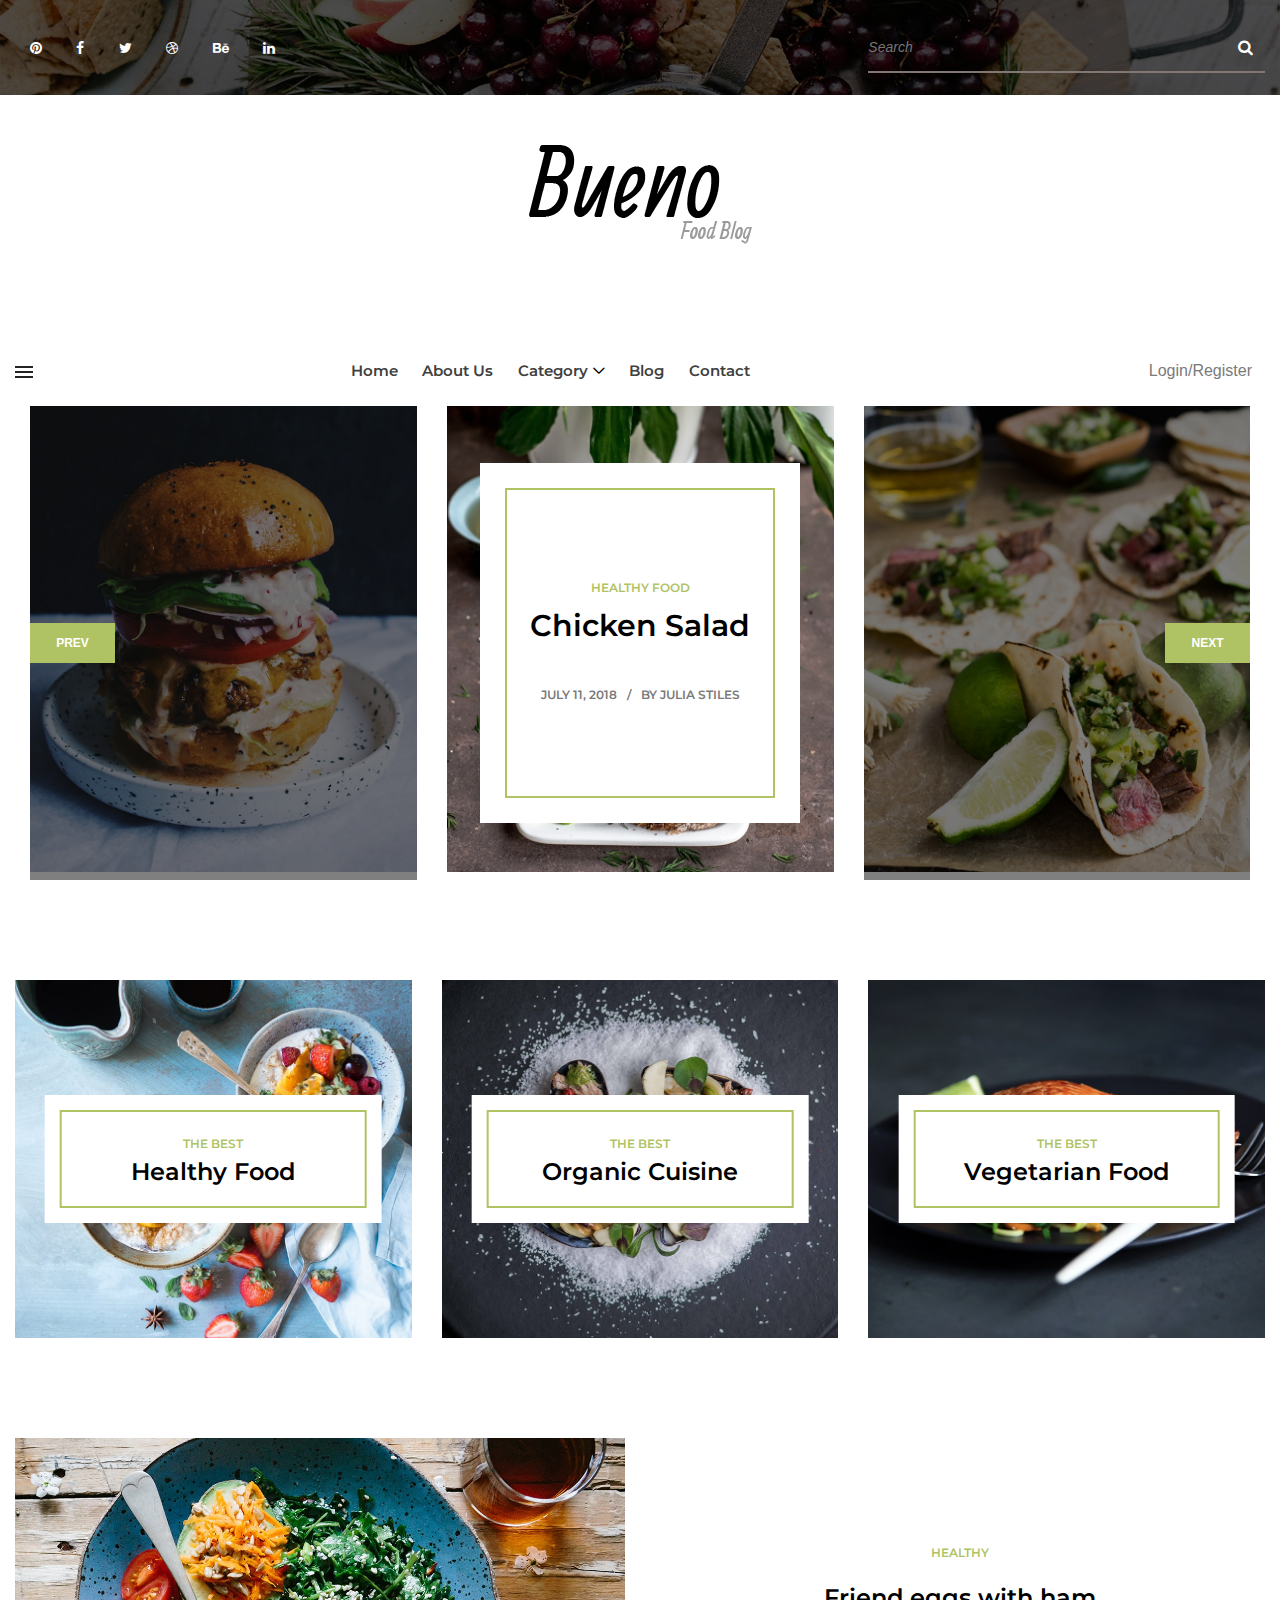
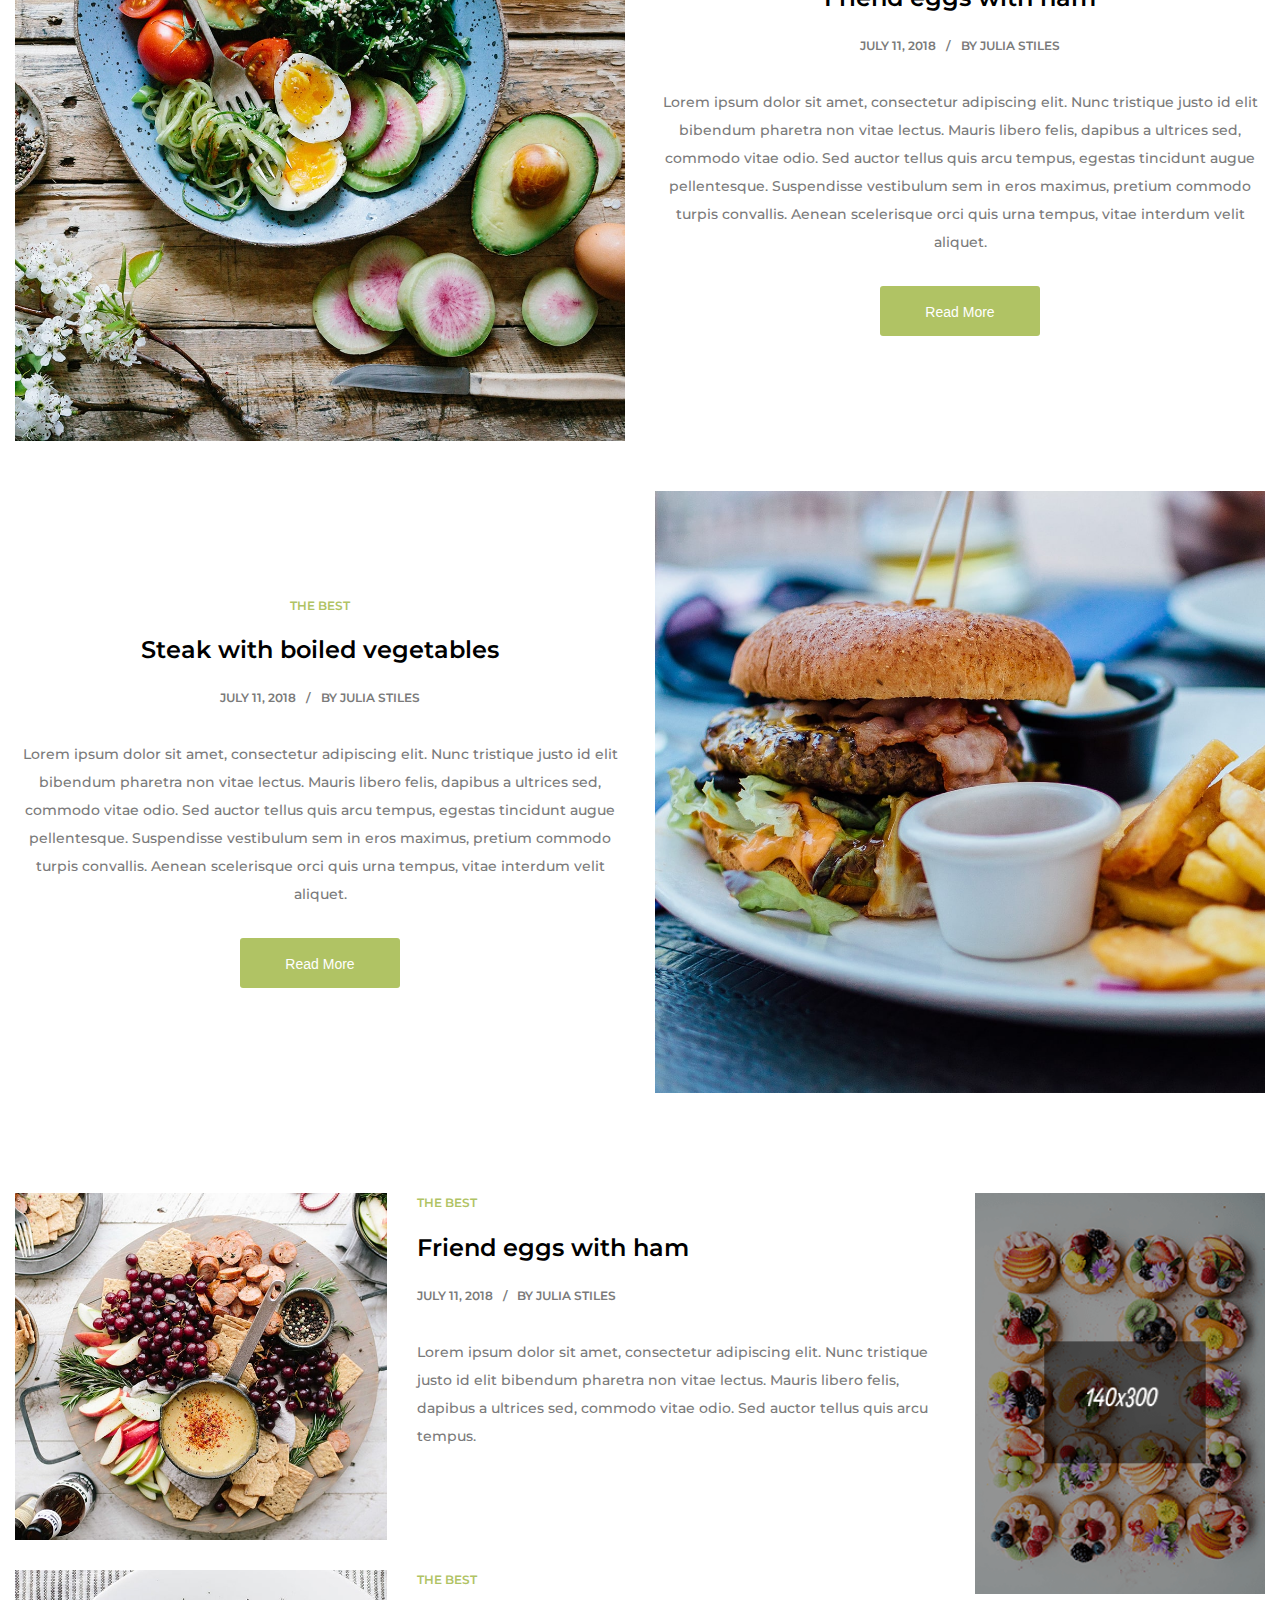
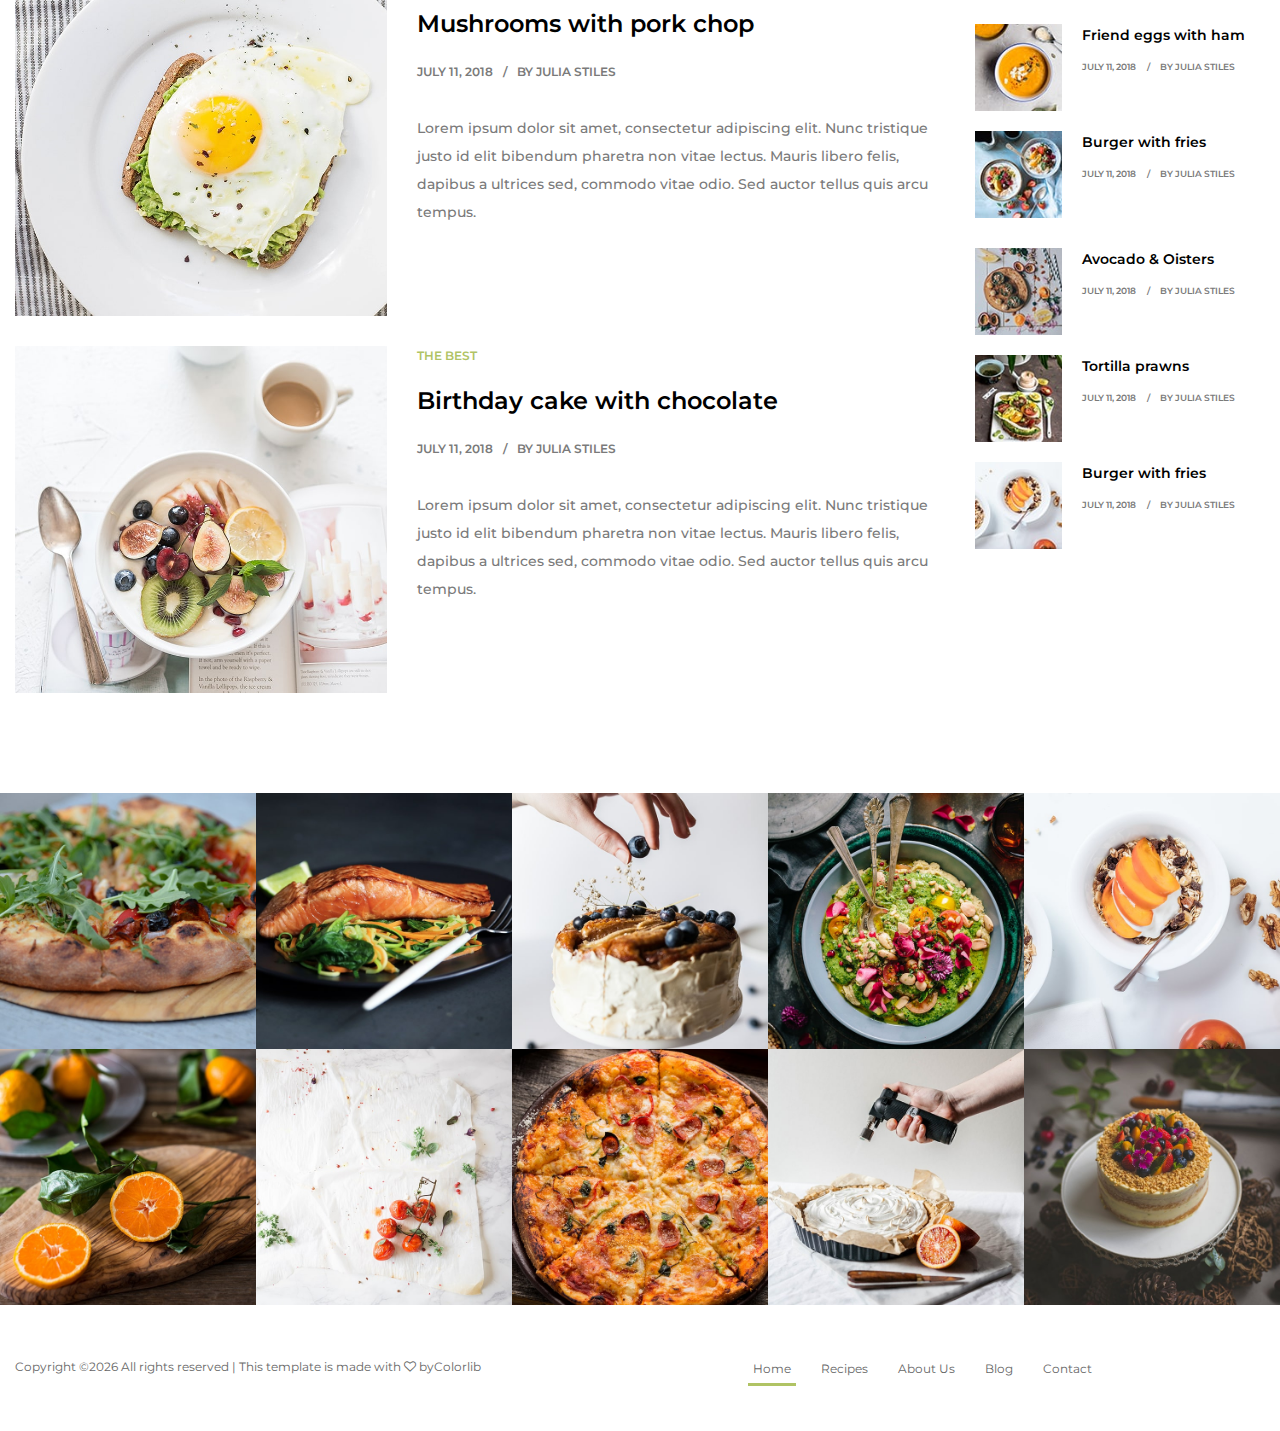
==== commit 5362506a: "update8/9/2022" ====
--- a/index.html
+++ b/index.html
@@ -22,12 +22,15 @@
 
     <!-- Stylesheet -->
     <link rel="stylesheet" href="userView/style.css">
-
-
+    <link rel="stylesheet" href="adminView/css/theme.css">
+    <script src="commonJS/commonJS.js"></script>
 
 </head>
 
-<body onload="loadNavBar()">
+<body class="animsition"  data-animsition-in-class="fade-in"
+      data-animsition-in-duration="100"
+      data-animsition-out-class="fade-out"
+      data-animsition-out-duration="500"  onload="loadNavBar()" id="bodyLogin">
 <!-- Preloader -->
 <div class="preloader d-flex align-items-center justify-content-center">
     <div class="preloader-content">
@@ -91,6 +94,15 @@
     <!-- Logo Area -->
     <div class="logo-area">
         <a href="index.html"><img src="userView/img/core-img/logo.png" alt=""></a>
+        <div class="sufee-alert alert with-close alert-danger alert-dismissible fade" id="alertlogin">
+            <span class="badge badge-pill badge-danger" id="alertHeader"></span>
+            <span id="alertContent">
+
+                           </span>
+            <button type="button" class="close" data-dismiss="alert" aria-label="Close" onclick="location.reload()">
+                <span aria-hidden="true">&times;</span>
+            </button>
+        </div>
     </div>
 
     <!-- Navbar Area -->
@@ -102,20 +114,13 @@
 
                     <!-- Toggler -->
                     <div id="toggler"><img src="userView/img/core-img/toggler.png" alt=""></div>
-
                     <!-- Navbar Toggler -->
-                    <div class="classy-navbar-toggler">
-                        <span class="navbarToggler"><span></span><span></span><span></span></span>
-                    </div>
-
                     <!-- Menu -->
-                    <div class="classy-menu">
-
+                    <div class="classy-menu justify-content-between">
                         <!-- Close Button -->
                         <div class="classycloseIcon">
                             <div class="cross-wrap"><span class="top"></span><span class="bottom"></span></div>
                         </div>
-
                         <!-- Nav Start -->
                         <div class="classynav">
                             <ul>
@@ -128,15 +133,16 @@
                                 <li><a href="single-post.html">Blog</a></li>
                                 <li><a href="contact.html">Contact</a></li>
                             </ul>
-                            <!-- Login/Register -->
-                            <div class="login-area">
-                                <a href="" class="btn btn-default btn-rounded my-3" data-toggle="modal"
-                                   data-target="#" onclick="showModalLoginRegister()">Login/Register</a>
-                            </div>
+
                         </div>
                         <!-- Nav End -->
-
-                    </div>
+                    </div>
+                    <!-- Login/Register -->
+                    <div class="login-area" id="login-area">
+                        <a href="" class="btn btn-default btn-rounded my-3" data-toggle="modal"
+                           data-target="#" onclick="showModalLoginRegister()">Login/Register</a>
+                    </div>
+
                 </nav>
             </div>
         </div>
@@ -411,9 +417,12 @@
                         <a href="#" class="post-date">July 11, 2018</a>
                         <a href="#" class="post-author">By Julia Stiles</a>
                     </div>
-                    <p>Lorem ipsum dolor sit amet, consectetur adipiscing elit. Nunc tristique justo id elit bibendum
-                        pharetra non vitae lectus. Mauris libero felis, dapibus a ultrices sed, commodo vitae odio. Sed
-                        auctor tellus quis arcu tempus, egestas tincidunt augue pellentesque. Suspendisse vestibulum sem
+                    <p>Lorem ipsum dolor sit amet, consectetur adipiscing elit. Nunc tristique justo id elit
+                        bibendum
+                        pharetra non vitae lectus. Mauris libero felis, dapibus a ultrices sed, commodo vitae odio.
+                        Sed
+                        auctor tellus quis arcu tempus, egestas tincidunt augue pellentesque. Suspendisse vestibulum
+                        sem
                         in eros maximus, pretium commodo turpis convallis. Aenean scelerisque orci quis urna tempus,
                         vitae interdum velit aliquet.</p>
                     <a href="#" class="btn bueno-btn">Read More</a>
@@ -431,9 +440,12 @@
                         <a href="#" class="post-date">July 11, 2018</a>
                         <a href="#" class="post-author">By Julia Stiles</a>
                     </div>
-                    <p>Lorem ipsum dolor sit amet, consectetur adipiscing elit. Nunc tristique justo id elit bibendum
-                        pharetra non vitae lectus. Mauris libero felis, dapibus a ultrices sed, commodo vitae odio. Sed
-                        auctor tellus quis arcu tempus, egestas tincidunt augue pellentesque. Suspendisse vestibulum sem
+                    <p>Lorem ipsum dolor sit amet, consectetur adipiscing elit. Nunc tristique justo id elit
+                        bibendum
+                        pharetra non vitae lectus. Mauris libero felis, dapibus a ultrices sed, commodo vitae odio.
+                        Sed
+                        auctor tellus quis arcu tempus, egestas tincidunt augue pellentesque. Suspendisse vestibulum
+                        sem
                         in eros maximus, pretium commodo turpis convallis. Aenean scelerisque orci quis urna tempus,
                         vitae interdum velit aliquet.</p>
                     <a href="#" class="btn bueno-btn">Read More</a>
@@ -701,7 +713,8 @@
                 <p class="copywrite-text"><a href="#">
                     <!-- Link back to Colorlib can't be removed. Template is licensed under CC BY 3.0. -->
                     Copyright &copy;<script>document.write(new Date().getFullYear());</script>
-                    All rights reserved | This template is made with <i class="fa fa-heart-o" aria-hidden="true"></i> by
+                    All rights reserved | This template is made with <i class="fa fa-heart-o"
+                                                                        aria-hidden="true"></i> by
                     <a href="https://colorlib.com" target="_blank">Colorlib</a>
                     <!-- Link back to Colorlib can't be removed. Template is licensed under CC BY 3.0. --></a></p>
             </div>
@@ -734,7 +747,10 @@
 <!-- Active js -->
 <script src="userView/js/active.js"></script>
 <script src="userView/js/login.js"></script>
+
 <script src="userView/js/loadNavBar.js"></script>
+<script src="userView/js/likeComment.js"></script>
+<script src="userView/js/index.js"></script>
 
 </body>
 
--- a/userView/style.css
+++ b/userView/style.css
@@ -1653,6 +1653,100 @@
       .map-area iframe {
         height: 300px; } }
 
+.post-thumb img {
+  border-radius: 30px;
+  margin-bottom: 30px;
+}
+
+.post-meta {
+  -webkit-box-align: center;
+  -ms-flex-align: center;
+  -ms-grid-row-align: center;
+  align-items: center;
+  -webkit-box-pack: justify;
+  -ms-flex-pack: justify;
+  justify-content: space-between;
+}
+
+.post-author a,
+.post-date a,
+.post-favourite a,
+.post-comments a,
+.post-share a {
+  color: #b5aec4;
+  font-size: 14px;
+}
+
+.post-author a:hover,
+.post-date a:hover,
+.post-favourite a:hover,
+.post-comments a:hover,
+.post-share a:hover {
+  color: #000;
+}
+
+.post-favourite a,
+.post-comments a {
+  margin-right: 15px;
+}
+
+.post-author a {
+  margin-right: 30px;
+  position: relative;
+  z-index: 1;
+}
+
+.post-author a:after {
+  width: 2px;
+  height: 50%;
+  content: '';
+  position: absolute;
+  top: 20%;
+  right: -14px;
+  z-index: 2;
+  background-color: #b5aec4;
+}
+.single-post {
+  margin-top: 20px;
+  margin-bottom: 30px;
+}
+
+.single-post h2,
+.single-post h4 {
+  margin: 10px 0;
+  color: #232d37;
+  -webkit-transition-duration: 500ms;
+  transition-duration: 500ms;
+  text-transform: capitalize;
+}
+
+.single-post h2:hover,
+.single-post h4:hover {
+  color: #fc6c3f;
+}
+
+.single-post p {
+  color: #51545f;
+}
+
+.single-post .read-more {
+  font-size: 12px;
+  color: #b5aeba;
+  display: inline-block;
+  border: 1px solid #ebebeb;
+  border-radius: 30px;
+  height: 40px;
+  min-width: 170px;
+  line-height: 40px;
+  text-align: center;
+}
+
+
+.single-post .read-more:hover {
+  color: #000;
+  border: 1px solid #000;
+}
+
 /* ====== The End ====== */
 
 /*# sourceMappingURL=style.css.map */
--- a/adminView/css/theme.css
+++ b/adminView/css/theme.css
@@ -0,0 +1,14651 @@
+/*------------------------------------------------------------------
+[Master Stylesheet]
+
+Project:  CoolAdmin
+Version:	1.0
+Last change:	08/10/2018 [Add Define a table of contents Link]
+Assigned to:	Hau Nguyen
+Primary use:	Open Source
+-------------------------------------------------------------------*/
+/*------------------------------------------------------------------
+[LAYOUT]
+
+* body
+    + Header / header
+	+ Page Content / .page-content .name-page
+        + Section Layouts / section .name-section
+        ...
+	+ Footer / footer
+
+-------------------------------------------------------------------*/
+/*------------------------------------------------------------------
+# [Color codes]
+
+# Text Color (text): #666666
+# Text Color Deep (Text, title): #333333
+
+------------------------------------------------------------------*/
+/*------------------------------------------------------------------
+[Typography]
+
+Notes:	decreasing heading by 0.4em with every subsequent heading level
+-------------------------------------------------------------------*/
+/*-----------------------------------------------------*/
+/*                   SETTINGS                          */
+/*-----------------------------------------------------*/
+/*-----------------------------------------------------*/
+/*                   TOOLS                             */
+/*-----------------------------------------------------*/
+/*-----------------------------------------------------*/
+/*                   GENERIC                           */
+/*-----------------------------------------------------*/
+/* ----- Normalize ----- */
+* {
+    margin: 0;
+    padding: 0;
+    -webkit-box-sizing: border-box;
+    -moz-box-sizing: border-box;
+    box-sizing: border-box;
+}
+
+ul {
+    margin: 0;
+}
+
+button,
+input[type='button'] {
+    cursor: pointer;
+}
+
+button:focus,
+input:focus,
+textarea:focus {
+    outline: none;
+}
+
+input, textarea {
+    border: none;
+}
+
+button {
+    border: none;
+    background: none;
+}
+
+img {
+    max-width: 100%;
+    height: auto;
+}
+
+p {
+    margin: 0;
+}
+
+.table-responsive {
+    padding-right: 1px;
+}
+
+.card {
+    -webkit-border-radius: 3px;
+    -moz-border-radius: 3px;
+    border-radius: 3px;
+}
+
+.btn {
+    -webkit-border-radius: 3px;
+    -moz-border-radius: 3px;
+    border-radius: 3px;
+}
+
+/* ----- Typography ----- */
+body {
+    font-family: "Poppins", sans-serif;
+    font-weight: 400;
+    font-size: 16px;
+    line-height: 1.625;
+    color: #666;
+    -webkit-font-smoothing: antialiased;
+    -moz-osx-font-smoothing: grayscale;
+}
+
+h1,
+h2,
+h3,
+h4,
+h5,
+h6 {
+    color: #333333;
+    font-weight: 700;
+    margin: 0;
+    line-height: 1.2;
+}
+
+h1 {
+    font-size: 36px;
+}
+
+h2 {
+    font-size: 30px;
+}
+
+h3 {
+    font-size: 24px;
+}
+
+h4 {
+    font-size: 18px;
+}
+
+h5 {
+    font-size: 15px;
+}
+
+h6 {
+    font-size: 13px;
+}
+
+blockquote {
+    margin: 0;
+}
+
+strong {
+    font-weight: 700;
+}
+
+/*-----------------------------------------------------*/
+/*                   ELEMENTS                          */
+/*-----------------------------------------------------*/
+/* ----- Title ----- */
+.title--sbold {
+    font-weight: 600;
+}
+
+.title-1 {
+    text-transform: capitalize;
+    font-weight: 400;
+    font-size: 30px;
+}
+
+.title-2 {
+    text-transform: capitalize;
+    font-weight: 400;
+    font-size: 24px;
+    line-height: 1;
+}
+
+.title-3 {
+    text-transform: capitalize;
+    font-weight: 400;
+    font-size: 24px;
+    color: #333;
+}
+
+.title-3 i {
+    margin-right: 13px;
+    vertical-align: baseline;
+}
+
+.title-4 {
+    font-weight: 500;
+    font-size: 30px;
+    color: #393939;
+}
+
+.title-5 {
+    text-transform: capitalize;
+    font-size: 22px;
+    font-weight: 500;
+    color: #393939;
+}
+
+.title-6 {
+    font-size: 24px;
+    font-weight: 500;
+    color: #fff;
+}
+
+.heading-title {
+    font-size: 24px;
+    font-weight: 500;
+    color: #333;
+    text-transform: capitalize;
+    margin-bottom: 10px;
+}
+
+/* ----- Links ----- */
+a {
+    display: inline-block;
+}
+
+a:hover,
+a:focus,
+a:active {
+    text-decoration: none;
+    outline: none;
+}
+
+a:hover,
+a {
+    -webkit-transition: all 0.3s ease;
+    -o-transition: all 0.3s ease;
+    -moz-transition: all 0.3s ease;
+    transition: all 0.3s ease;
+}
+
+/*-----------------------------------------------------*/
+/*                   OBJECTS                           */
+/*-----------------------------------------------------*/
+/* ----- Section----- */
+section {
+    position: relative;
+}
+
+.section__content {
+    position: relative;
+    margin: 0 auto;
+    z-index: 1;
+}
+
+.section__content--w1830 {
+    max-width: 1830px;
+}
+
+.section__content--p30 {
+    padding: 0 30px;
+}
+
+@media (max-width: 991px) {
+    .section__content--p30 {
+        padding: 0;
+    }
+}
+
+.section__content--p35 {
+    padding: 0 35px;
+}
+
+/* ----- Page Wrapper----- */
+/*Override Grid Bootstrap*/
+@media (min-width: 1200px) {
+    .container {
+        max-width: 1320px;
+    }
+}
+
+/*Page Objects*/
+.page-wrapper {
+    overflow: hidden;
+    background: #e5e5e5;
+    padding-bottom: 8vh;
+}
+
+@media (max-width: 991px) {
+    .page-wrapper {
+    overflow: auto;
+    background: #e5e5e5;
+    padding-bottom: 12vh;
+}
+}
+.page-container {
+    background: #e5e5e5;
+    padding-left: 300px;
+}
+
+@media (max-width: 991px) {
+    .page-container {
+        position: relative;
+        top: 88px;
+        padding-left: 0;
+    }
+}
+
+.page-container2 {
+    background: #f2f2f2;
+    padding-left: 300px;
+}
+
+@media (max-width: 991px) {
+    .page-container2 {
+        position: relative;
+        padding-left: 0;
+    }
+}
+
+.page-container3 {
+    background: #f7f7f7;
+}
+
+.main-content {
+    padding-top: 116px;
+    min-height: 100vh;
+}
+
+@media (max-width: 991px) {
+    .main-content {
+        padding-top: 50px;
+	padding-bottom: 100px;
+    }
+}
+
+.page-content--bgf7 {
+    background: #f7f7f7;
+}
+
+.page-content--bge5 {
+    background: #e5e5e5;
+    height: 100vh;
+}
+
+.login-wrap {
+    max-width: 540px;
+    padding-top: 8vh;
+    margin: 0 auto;
+}
+
+.login-logo {
+    text-align: center;
+    margin-bottom: 30px;
+}
+
+.login-checkbox {
+    display: -webkit-box;
+    display: -webkit-flex;
+    display: -moz-box;
+    display: -ms-flexbox;
+    display: flex;
+    -webkit-box-pack: justify;
+    -webkit-justify-content: space-between;
+    -moz-box-pack: justify;
+    -ms-flex-pack: justify;
+    justify-content: space-between;
+}
+
+.login-checkbox label input[type="checkbox"] {
+    margin-right: 8px;
+}
+
+.login-checkbox > label > a {
+    color: #ff2e44;
+}
+
+@media (max-width: 991px) {
+    .login-checkbox {
+        -webkit-box-orient: vertical;
+        -webkit-box-direction: normal;
+        -webkit-flex-direction: column;
+        -moz-box-orient: vertical;
+        -moz-box-direction: normal;
+        -ms-flex-direction: column;
+        flex-direction: column;
+    }
+}
+
+.login-form .form-group label {
+    display: block;
+}
+
+.login-content {
+    background: #fff;
+    padding: 30px 30px 20px;
+    -webkit-border-radius: 2px;
+    -moz-border-radius: 2px;
+    border-radius: 2px;
+}
+
+.social-login-content {
+    border-top: 1px solid #e7e7e7;
+    border-bottom: 1px solid #e7e7e7;
+    padding: 20px 0px;
+}
+
+.register-link {
+    padding-top: 15px;
+    text-align: center;
+    font-size: 14px;
+}
+
+.register-link > p > a {
+    color: #ff2e44;
+}
+
+.fontawesome-list-wrap {
+    background: #fff;
+    border: 1px solid #C9CDD7;
+    padding: 20px;
+    -webkit-border-radius: 2px;
+    -moz-border-radius: 2px;
+    border-radius: 2px;
+}
+
+.fontawesome-list__title {
+    padding-bottom: 20px;
+    border-bottom: 1px solid #C9CDD7;
+    margin-bottom: 20px;
+    margin-top: 30px;
+}
+
+.fa-hover a {
+    color: #666;
+    font-size: 15px;
+}
+
+.fa-hover a i {
+    margin-right: 10px;
+}
+
+.fa-hover a:hover {
+    color: #333;
+}
+
+.main-content--pb30 {
+    padding-bottom: 30px;
+}
+
+/*-----------------------------------------------------*/
+/*                   COMPONENTS                        */
+/*-----------------------------------------------------*/
+/* ----- Buttons----- */
+.au-btn {
+    line-height: 45px;
+    padding: 0 35px;
+    text-transform: uppercase;
+    color: #fff;
+    -webkit-border-radius: 3px;
+    -moz-border-radius: 3px;
+    border-radius: 3px;
+    -webkit-transition: all 0.3s ease;
+    -o-transition: all 0.3s ease;
+    -moz-transition: all 0.3s ease;
+    transition: all 0.3s ease;
+    cursor: pointer;
+}
+
+.au-btn:hover {
+    color: #fff;
+    background: #3868cd;
+}
+
+.au-btn--blue2 {
+    background: #00aced;
+}
+
+.au-btn--blue2:hover {
+    background: #00a2e3;
+}
+
+.au-btn--block {
+    display: block;
+    width: 100%;
+}
+
+.au-btn-icon i {
+    vertical-align: baseline;
+    margin-right: 5px;
+}
+
+.au-btn--blue {
+    background: #4272d7;
+}
+
+.au-btn--green {
+    background: #63c76a;
+}
+
+.au-btn--green:hover {
+    background: #59bd60;
+}
+
+.au-btn-plus {
+    position: absolute;
+    height: 45px;
+    width: 45px;
+    background: #63c76a;
+    -webkit-border-radius: 100%;
+    -moz-border-radius: 100%;
+    border-radius: 100%;
+    -webkit-transition: all 0.3s ease;
+    -o-transition: all 0.3s ease;
+    -moz-transition: all 0.3s ease;
+    transition: all 0.3s ease;
+    bottom: -22.5px;
+    right: 45px;
+    z-index: 3;
+}
+
+.au-btn-plus i {
+    position: absolute;
+    top: 50%;
+    left: 50%;
+    -webkit-transform: translate(-50%, -50%);
+    -moz-transform: translate(-50%, -50%);
+    -ms-transform: translate(-50%, -50%);
+    -o-transform: translate(-50%, -50%);
+    transform: translate(-50%, -50%);
+    font-size: 15px;
+    font-weight: 500;
+    color: #fff;
+}
+
+.au-btn-plus:hover {
+    background: #59bd60;
+}
+
+.au-btn-load {
+    background: #808080;
+    padding: 0 40px;
+    font-size: 15px;
+    color: #fff;
+}
+
+.au-btn-load:hover {
+    background: #767676;
+}
+
+.au-btn-filter {
+    font-size: 14px;
+    color: #808080;
+    background: #fff;
+    -webkit-border-radius: 3px;
+    -moz-border-radius: 3px;
+    border-radius: 3px;
+    -webkit-box-shadow: 0px 10px 20px 0px rgba(0, 0, 0, 0.03);
+    -moz-box-shadow: 0px 10px 20px 0px rgba(0, 0, 0, 0.03);
+    box-shadow: 0px 10px 20px 0px rgba(0, 0, 0, 0.03);
+    padding: 0 15px;
+    line-height: 40px;
+    text-transform: capitalize;
+}
+
+.au-btn-filter i {
+    margin-right: 5px;
+}
+
+.au-btn--small {
+    padding: 0 20px;
+    line-height: 40px;
+    font-size: 14px;
+}
+
+/*Page Loader*/
+.page-loader {
+    background: #f8f8f8;
+    bottom: 0;
+    left: 0;
+    position: fixed;
+    right: 0;
+    top: 0;
+    z-index: 99999;
+}
+
+.page-loader__spin {
+    width: 35px;
+    height: 35px;
+    position: absolute;
+    top: 50%;
+    left: 50%;
+    border-top: 6px solid #f6f6f6;
+    border-right: 6px solid #f6f6f6;
+    border-bottom: 6px solid #f6f6f6;
+    border-left: 6px solid #1b1b1b;
+    -webkit-border-radius: 50%;
+    -moz-border-radius: 50%;
+    border-radius: 50%;
+    -webkit-animation: spinner 1000ms infinite linear;
+    -moz-animation: spinner 1000ms infinite linear;
+    -o-animation: spinner 1000ms infinite linear;
+    animation: spinner 1000ms infinite linear;
+    z-index: 100000;
+}
+
+@-webkit-keyframes spinner {
+    0% {
+        -webkit-transform: rotate(0deg);
+        transform: rotate(0deg);
+    }
+
+    100% {
+        -webkit-transform: rotate(360deg);
+        transform: rotate(360deg);
+    }
+}
+
+@-moz-keyframes spinner {
+    0% {
+        -webkit-transform: rotate(0deg);
+        -moz-transform: rotate(0deg);
+        transform: rotate(0deg);
+    }
+
+    100% {
+        -webkit-transform: rotate(360deg);
+        -moz-transform: rotate(360deg);
+        transform: rotate(360deg);
+    }
+}
+
+@-o-keyframes spinner {
+    0% {
+        -webkit-transform: rotate(0deg);
+        -o-transform: rotate(0deg);
+        transform: rotate(0deg);
+    }
+
+    100% {
+        -webkit-transform: rotate(360deg);
+        -o-transform: rotate(360deg);
+        transform: rotate(360deg);
+    }
+}
+
+@keyframes spinner {
+    0% {
+        -webkit-transform: rotate(0deg);
+        -moz-transform: rotate(0deg);
+        -o-transform: rotate(0deg);
+        transform: rotate(0deg);
+    }
+
+    100% {
+        -webkit-transform: rotate(360deg);
+        -moz-transform: rotate(360deg);
+        -o-transform: rotate(360deg);
+        transform: rotate(360deg);
+    }
+}
+
+/* ----- Form ----- */
+.form-header {
+    display: -webkit-box;
+    display: -webkit-flex;
+    display: -moz-box;
+    display: -ms-flexbox;
+    display: flex;
+}
+
+@media (max-width: 991px) {
+    .form-header {
+        -webkit-box-pack: center;
+        -webkit-justify-content: center;
+        -moz-box-pack: center;
+        -ms-flex-pack: center;
+        justify-content: center;
+    }
+}
+
+.form-header2 .au-btn--submit {
+    border: none;
+    line-height: 45px;
+}
+
+.form-header2 .au-input {
+    border-color: rgba(255, 255, 255, 0.2);
+    background: rgba(255, 255, 255, 0.051);
+    color: #999;
+}
+
+.form-header2 .au-input::-webkit-input-placeholder {
+    /* WebKit, Blink, Edge */
+    color: #999;
+}
+
+.form-header2 .au-input:-moz-placeholder {
+    /* Mozilla Firefox 4 to 18 */
+    color: #999;
+    opacity: 1;
+}
+
+.form-header2 .au-input::-moz-placeholder {
+    /* Mozilla Firefox 19+ */
+    color: #999;
+    opacity: 1;
+}
+
+.form-header2 .au-input:-ms-input-placeholder {
+    /* Internet Explorer 10-11 */
+    color: #999;
+}
+
+.form-header2 .au-input:-ms-input-placeholder {
+    /* Microsoft Edge */
+    color: #999;
+}
+
+/* ----- Input ----- */
+.au-input {
+    line-height: 43px;
+    border: 1px solid #e5e5e5;
+    font-size: 14px;
+    color: #666;
+    padding: 0 17px;
+    -webkit-border-radius: 3px;
+    -moz-border-radius: 3px;
+    border-radius: 3px;
+    -webkit-transition: all 0.5s ease;
+    -o-transition: all 0.5s ease;
+    -moz-transition: all 0.5s ease;
+    transition: all 0.5s ease;
+}
+
+.au-input--style2 {
+    color: #808080;
+    line-height: 43px;
+    border: 1px solid #e5e5e5;
+    font-size: 14px;
+    padding: 0 17px;
+    -webkit-border-radius: 3px;
+    -moz-border-radius: 3px;
+    border-radius: 3px;
+    -webkit-transition: all 0.5s ease;
+    -o-transition: all 0.5s ease;
+    -moz-transition: all 0.5s ease;
+    transition: all 0.5s ease;
+}
+
+.au-input--full {
+    width: 100%;
+}
+
+.au-input--h65 {
+    line-height: 63px;
+    font-size: 16px;
+    color: #808080;
+}
+
+.au-input--w300 {
+    min-width: 300px;
+}
+
+.au-input--w435 {
+    min-width: 435px;
+}
+
+@media (max-width: 767px) {
+    .au-input--w435 {
+        min-width: 230px;
+    }
+}
+
+.au-form-icon {
+    position: relative;
+}
+
+.au-form-icon .au-input {
+    padding-right: 80px;
+}
+
+.au-form-icon--sm {
+    position: relative;
+}
+
+.au-form-icon--sm .au-input {
+    padding-right: 43px;
+}
+
+.au-input-icon {
+    position: absolute;
+    top: 1px;
+    right: 12px;
+    width: 63px;
+    height: 63px;
+    line-height: 63px;
+    text-align: center;
+    display: block;
+}
+
+.au-input-icon i {
+    font-size: 30px;
+    color: #808080;
+    position: absolute;
+    top: 50%;
+    left: 50%;
+    -webkit-transform: translate(-50%, -50%);
+    -moz-transform: translate(-50%, -50%);
+    -ms-transform: translate(-50%, -50%);
+    -o-transform: translate(-50%, -50%);
+    transform: translate(-50%, -50%);
+}
+
+.au-input--xl {
+    min-width: 935px;
+}
+
+@media (max-width: 1600px) {
+    .au-input--xl {
+        min-width: 350px;
+    }
+}
+
+@media (max-width: 991px) {
+    .au-input--xl {
+        min-width: 350px;
+    }
+}
+
+@media (max-width: 767px) {
+    .au-input--xl {
+        min-width: 150px;
+    }
+}
+
+.au-btn--submit {
+    position: relative;
+    right: 0;
+    min-width: 65px;
+    line-height: 43px;
+    border: 1px solid #e5e5e5;
+    -webkit-border-radius: 3px;
+    -moz-border-radius: 3px;
+    border-radius: 3px;
+    background: #4272d7;
+    margin-left: -3px;
+}
+
+.au-btn--submit:hover {
+    background: #3868cd;
+}
+
+.au-btn--submit > i {
+    font-size: 20px;
+    color: #fff;
+    position: absolute;
+    top: 50%;
+    left: 50%;
+    -webkit-transform: translate(-50%, -50%);
+    -moz-transform: translate(-50%, -50%);
+    -ms-transform: translate(-50%, -50%);
+    -o-transform: translate(-50%, -50%);
+    transform: translate(-50%, -50%);
+}
+
+.au-btn--submit2 {
+    height: 43px;
+    width: 43px;
+    position: absolute;
+    top: 1px;
+    right: 0;
+}
+
+.au-btn--submit2 i {
+    position: absolute;
+    top: 50%;
+    left: 50%;
+    -webkit-transform: translate(-50%, -50%);
+    -moz-transform: translate(-50%, -50%);
+    -ms-transform: translate(-50%, -50%);
+    -o-transform: translate(-50%, -50%);
+    transform: translate(-50%, -50%);
+    color: #4c4c4c;
+    font-size: 20px;
+}
+
+.rs-select2--sm {
+    width: 114px;
+}
+
+.rs-select2--md {
+    width: 160px;
+}
+
+.select2-container {
+    display: block;
+    max-width: 100% !important;
+    width: auto !important;
+    outline: none;
+}
+
+.rs-select2--dark {
+    display: inline-block;
+}
+
+@media (max-width: 767px) {
+    .rs-select2--dark {
+        display: block;
+        margin-right: 0;
+        margin-bottom: 10px;
+    }
+}
+
+.rs-select2--dark .select2-container--default .select2-selection--single {
+    border: none;
+    outline: none;
+    padding-left: 18px;
+    -webkit-border-radius: 3px;
+    -moz-border-radius: 3px;
+    border-radius: 3px;
+    height: 40px;
+    background: #808080;
+    display: -webkit-box;
+    display: -webkit-flex;
+    display: -moz-box;
+    display: -ms-flexbox;
+    display: flex;
+    -webkit-box-align: center;
+    -webkit-align-items: center;
+    -moz-box-align: center;
+    -ms-flex-align: center;
+    align-items: center;
+}
+
+.rs-select2--dark .select2-container--default .select2-selection--single .select2-selection__rendered {
+    color: #fff;
+    font-size: 14px;
+}
+
+.rs-select2--dark .select2-container .select2-selection--single .select2-selection__rendered {
+    padding: 0;
+}
+
+.rs-select2--dark .select2-container--default .select2-selection--single .select2-selection__arrow {
+    height: 40px;
+    top: 0;
+    right: 13px;
+}
+
+.rs-select2--dark .select2-container--default .select2-selection--single .select2-selection__arrow b {
+    border-color: #fff transparent transparent transparent;
+}
+
+.rs-select2--dark .select2-container--default.select2-container--open .select2-selection--single .select2-selection__arrow b {
+    border-color: transparent transparent #fff transparent;
+}
+
+.rs-select2--dark .select2-container--open .select2-dropdown,
+.rs-select2--trans .select2-container--open .select2-dropdown,
+.rs-select2--light .select2-container--open .select2-dropdown,
+.rs-select2--trans .select2-container--open .select2-dropdown {
+    font-size: 14px;
+    box-shadow: 0px 2px 15px 3px rgba(0,0,0,0.1);
+    border-radius: 4px;
+    border-top-left-radius: 4px;
+    border-top-right-radius: 4px;
+    border: 1px solid #e0e0e0;
+    margin-top: 8px;
+    overflow: hidden;
+}
+
+.rs-select2--dark .select2-container--open .select2-dropdown .select2-results__option ,
+.rs-select2--trans .select2-container--open .select2-dropdown .select2-results__option,
+.rs-select2--light .select2-container--open .select2-dropdown .select2-results__option {
+    padding: 8px 16px;
+}
+
+.select2-container--default .select2-results__option--highlighted[aria-selected] {
+    background: #4272d7;
+}
+
+.select2-container--default.select2-container--open.select2-container--below .select2-selection--single,
+.select2-container--default.select2-container--open.select2-container--below .select2-selection--multiple {
+    border-bottom-left-radius: 3px;
+    border-bottom-right-radius: 3px;
+ }
+
+.rs-select2--border .select2-container--default .select2-selection--single,
+
+.rs-select2--dark2 .select2-container--default .select2-selection--single {
+    background: #555;
+}
+
+.rs-select2--light {
+    display: inline-block;
+}
+
+@media (max-width: 767px) {
+    .rs-select2--light {
+        display: block;
+        margin-right: 0;
+        margin-bottom: 10px;
+    }
+}
+
+.rs-select2--light .select2-container--default .select2-selection--single {
+    border: none;
+    outline: none;
+    padding-left: 18px;
+    -webkit-border-radius: 3px;
+    -moz-border-radius: 3px;
+    border-radius: 3px;
+    height: 40px;
+    background: #fff;
+    display: -webkit-box;
+    display: -webkit-flex;
+    display: -moz-box;
+    display: -ms-flexbox;
+    display: flex;
+    -webkit-box-align: center;
+    -webkit-align-items: center;
+    -moz-box-align: center;
+    -ms-flex-align: center;
+    align-items: center;
+    -webkit-box-shadow: 0px 10px 20px 0px rgba(0, 0, 0, 0.03);
+    -moz-box-shadow: 0px 10px 20px 0px rgba(0, 0, 0, 0.03);
+    box-shadow: 0px 10px 20px 0px rgba(0, 0, 0, 0.03);
+}
+
+.rs-select2--light .select2-container--default .select2-selection--single .select2-selection__rendered {
+    color: #808080;
+    font-size: 14px;
+}
+
+.rs-select2--light .select2-container .select2-selection--single .select2-selection__rendered {
+    padding: 0;
+}
+
+.rs-select2--light .select2-container--default .select2-selection--single .select2-selection__arrow {
+    height: 40px;
+    top: 0;
+    right: 13px;
+}
+
+.rs-select2--light .select2-container--default .select2-selection--single .select2-selection__arrow b {
+    border-color: #808080 transparent transparent transparent;
+}
+
+.rs-select2--light .select2-container--default.select2-container--open .select2-selection--single .select2-selection__arrow b {
+    border-color: transparent transparent #808080 transparent;
+}
+
+.rs-select2--light v .select2-container--open .select2-dropdown {
+    font-size: 14px;
+}
+
+.rs-select2--border .select2-container--default .select2-selection--single {
+    background: transparent;
+    border: 1px solid #e5e5e5;
+}
+
+.rs-select2--border .select2-container--default .select2-selection--single .select2-selection__rendered {
+    color: #808080;
+}
+
+.rs-select2--border .select2-container--default .select2-selection--single .select2-selection__arrow b {
+    border-color: #808080 transparent transparent transparent;
+}
+
+.rs-select2--border .select2-container--default.select2-container--open .select2-selection--single .select2-selection__arrow b {
+    border-color: transparent transparent #808080 transparent;
+}
+
+.rs-select2--trans .select2-container--default .select2-selection--single {
+    border: none;
+    outline: none;
+}
+
+.rs-select2--trans .select2-container--default .select2-selection--single .select2-selection__rendered {
+    color: #808080;
+    font-size: 14px;
+    padding-left: 0;
+}
+
+.rs-select2--trans .select2-container--open .select2-dropdown {
+    font-size: 14px;
+}
+
+.au-checkbox {
+    display: block;
+    position: relative;
+    cursor: pointer;
+    font-size: 22px;
+    -webkit-user-select: none;
+    -moz-user-select: none;
+    -ms-user-select: none;
+    user-select: none;
+}
+
+.au-checkbox input {
+    position: absolute;
+    opacity: 0;
+    cursor: pointer;
+}
+
+.au-checkmark {
+    position: absolute;
+    top: 0;
+    left: 0;
+    height: 22px;
+    width: 22px;
+    background-color: #fff;
+    border: 2px solid #e5e5e5;
+    -webkit-border-radius: 2px;
+    -moz-border-radius: 2px;
+    border-radius: 2px;
+}
+
+.au-checkbox:hover input ~ .au-checkmark {
+    background-color: transparent;
+}
+
+.au-checkbox input:checked ~ .au-checkmark {
+    background-color: transparent;
+}
+
+.au-checkmark:after {
+    content: "";
+    position: absolute;
+    display: none;
+}
+
+.au-checkbox input:checked ~ .au-checkmark:after {
+    display: block;
+}
+
+.au-checkbox .au-checkmark:after {
+    left: 5px;
+    top: -1px;
+    width: 9px;
+    height: 15px;
+    border: solid #00ad5f;
+    border-width: 0 4px 4px 0;
+    -webkit-border-radius: 2px;
+    -moz-border-radius: 2px;
+    border-radius: 2px;
+    -webkit-transform: rotate(45deg);
+    -moz-transform: rotate(45deg);
+    -ms-transform: rotate(45deg);
+    -o-transform: rotate(45deg);
+    transform: rotate(45deg);
+}
+
+.form-control {
+    -webkit-border-radius: 2px;
+    -moz-border-radius: 2px;
+    border-radius: 2px;
+}
+
+.card {
+    margin-bottom: 30px;
+}
+
+.input-group-addon {
+    background-color: transparent;
+    border-left: 0;
+}
+
+.input-group-addon, .input-group-btn {
+    white-space: nowrap;
+    vertical-align: middle;
+}
+
+.input-group-addon {
+    padding: .5rem .75rem;
+    margin-bottom: 0;
+    font-size: 1rem;
+    font-weight: 400;
+    line-height: 1.25;
+    color: #495057;
+    text-align: center;
+    background-color: #e9ecef;
+    border: 1px solid rgba(0, 0, 0, 0.15);
+    -webkit-border-radius: .25rem;
+    -moz-border-radius: .25rem;
+    border-radius: .25rem;
+}
+
+/* ----- Header ----- */
+.header-desktop {
+    background: #f5f5f5;
+    -webkit-box-shadow: 0px 2px 5px 0px rgba(0, 0, 0, 0.1);
+    -moz-box-shadow: 0px 2px 5px 0px rgba(0, 0, 0, 0.1);
+    box-shadow: 0px 2px 5px 0px rgba(0, 0, 0, 0.1);
+    position: fixed;
+    top: 0;
+    right: 0;
+    left: 300px;
+    height: 75px;
+    z-index: 3;
+}
+
+.header-desktop .section__content {
+    overflow: visible;
+    position: absolute;
+    top: 50%;
+    left: 0;
+    right: 0;
+    -webkit-transform: translateY(-50%);
+    -moz-transform: translateY(-50%);
+    -ms-transform: translateY(-50%);
+    -o-transform: translateY(-50%);
+    transform: translateY(-50%);
+}
+
+@media (max-width: 991px) {
+    .header-desktop {
+        position: relative;
+        top: 0;
+        left: 0;
+        height: 170px;
+    }
+}
+
+.header-desktop .mess-dropdown {
+    top: 51px;
+}
+
+.header-desktop .email-dropdown {
+    top: 51px;
+}
+
+.header-desktop .notifi-dropdown {
+    top: 51px;
+}
+
+@media (max-width: 991px) {
+    .logo {
+        text-align: center;
+    }
+}
+
+.header-wrap {
+    display: -webkit-box;
+    display: -webkit-flex;
+    display: -moz-box;
+    display: -ms-flexbox;
+    display: flex;
+    -webkit-box-align: center;
+    -webkit-align-items: center;
+    -moz-box-align: center;
+    -ms-flex-align: center;
+    align-items: center;
+    -webkit-box-pack: justify;
+    -webkit-justify-content: space-between;
+    -moz-box-pack: justify;
+    -ms-flex-pack: justify;
+    justify-content: space-between;
+}
+
+@media (min-width: 992px) and (max-width: 1199px) {
+    .header-wrap .account-item > .content {
+        display: none;
+    }
+}
+
+@media (max-width: 991px) {
+    .header-wrap {
+        -webkit-box-orient: vertical;
+        -webkit-box-direction: normal;
+        -webkit-flex-direction: column;
+        -moz-box-orient: vertical;
+        -moz-box-direction: normal;
+        -ms-flex-direction: column;
+        flex-direction: column;
+    }
+
+    .header-wrap .mess-dropdown {
+        left: 0;
+    }
+
+    .header-wrap .mess-dropdown::before {
+        left: 0;
+    }
+
+    .header-wrap .notifi-dropdown {
+        left: -83px;
+    }
+
+    .header-wrap .notifi-dropdown::before {
+        left: 79px;
+    }
+}
+
+.header-button {
+    display: -webkit-box;
+    display: -webkit-flex;
+    display: -moz-box;
+    display: -ms-flexbox;
+    display: flex;
+    -webkit-box-align: center;
+    -webkit-align-items: center;
+    -moz-box-align: center;
+    -ms-flex-align: center;
+    align-items: center;
+}
+
+@media (max-width: 991px) {
+    .header-button {
+        margin-top: 30px;
+        width: 100%;
+        -webkit-box-pack: justify;
+        -webkit-justify-content: space-between;
+        -moz-box-pack: justify;
+        -ms-flex-pack: justify;
+        justify-content: space-between;
+    }
+}
+
+.noti-wrap {
+    height: 45px;
+    display: -webkit-box;
+    display: -webkit-flex;
+    display: -moz-box;
+    display: -ms-flexbox;
+    display: flex;
+    -webkit-box-align: center;
+    -webkit-align-items: center;
+    -moz-box-align: center;
+    -ms-flex-align: center;
+    align-items: center;
+}
+
+.noti-wrap .noti__item:last-child {
+    margin-right: 50px;
+}
+
+@media (max-width: 1200px) {
+    .noti-wrap .noti__item:last-child {
+        margin-right: 30px;
+    }
+}
+
+@media (max-width: 991px) {
+    .noti-wrap .noti__item:last-child {
+        margin-right: 0;
+    }
+}
+
+.noti__item {
+    position: relative;
+    margin-right: 35px;
+    display: inline-block;
+    cursor: pointer;
+}
+
+@media (max-width: 1200px) {
+    .noti__item {
+        margin-right: 25px;
+    }
+}
+
+@media (max-width: 767px) {
+    .noti__item {
+        margin-right: 20px;
+    }
+}
+
+.noti__item:hover i {
+    color: #999;
+}
+
+.noti__item i {
+    font-size: 30px;
+    color: #a9b3c9;
+    -webkit-transition: all 0.5s ease;
+    -o-transition: all 0.5s ease;
+    -moz-transition: all 0.5s ease;
+    transition: all 0.5s ease;
+    vertical-align: middle;
+}
+
+@media (max-width: 767px) {
+    .noti__item i {
+        font-size: 24px;
+    }
+}
+
+.noti__item .quantity {
+    position: absolute;
+    display: inline-block;
+    top: -4px;
+    right: -7px;
+    height: 15px;
+    width: 15px;
+    line-height: 15px;
+    text-align: center;
+    background: #ff4b5a;
+    color: #fff;
+    -webkit-border-radius: 100%;
+    -moz-border-radius: 100%;
+    border-radius: 100%;
+    font-size: 12px;
+}
+
+.account-wrap {
+    position: relative;
+}
+
+.account-item {
+    cursor: pointer;
+}
+
+.account-item .image {
+    width: 45px;
+    height: 45px;
+    float: left;
+    overflow: hidden;
+    -webkit-border-radius: 3px;
+    -moz-border-radius: 3px;
+    border-radius: 3px;
+}
+
+.account-item .image > img {
+    width: 100%;
+}
+
+.account-item > .content {
+    margin-left: 45px;
+    padding: 9px 0;
+    padding-left: 12px;
+}
+
+.account-item > .content > a {
+    color: #333;
+    text-transform: capitalize;
+    font-weight: 500;
+}
+
+.account-item > .content > a:after {
+    font-family: "Material-Design-Iconic-Font";
+    font-weight: 500;
+    content: '\f2f9';
+    display: inline-block;
+    font-size: 16px;
+    margin-left: 5px;
+}
+
+.account-item > .content > a:hover {
+    color: #666;
+}
+
+.account-dropdown {
+    min-width: 305px;
+    position: absolute;
+    top: 58px;
+    right: 0;
+    background: #fff;
+    -webkit-box-shadow: 0px 5px 10px 0px rgba(0, 0, 0, 0.1);
+    -moz-box-shadow: 0px 5px 10px 0px rgba(0, 0, 0, 0.1);
+    box-shadow: 0px 5px 10px 0px rgba(0, 0, 0, 0.1);
+    -webkit-transform: scale(0);
+    -moz-transform: scale(0);
+    -ms-transform: scale(0);
+    -o-transform: scale(0);
+    transform: scale(0);
+    -webkit-transition: all 0.4s ease;
+    -o-transition: all 0.4s ease;
+    -moz-transition: all 0.4s ease;
+    transition: all 0.4s ease;
+    -webkit-transform-origin: right top;
+    -moz-transform-origin: right top;
+    -ms-transform-origin: right top;
+    -o-transform-origin: right top;
+    transform-origin: right top;
+    z-index: 3;
+}
+
+.account-dropdown .info {
+    padding: 25px;
+    border-top: 1px solid #f5f5f5;
+    border-bottom: 1px solid #f2f2f2;
+}
+
+.account-dropdown .info .image {
+    float: left;
+    height: 65px;
+    width: 65px;
+    overflow: hidden;
+    -webkit-border-radius: 3px;
+    -moz-border-radius: 3px;
+    border-radius: 3px;
+}
+
+.account-dropdown .info .content {
+    margin-left: 65px;
+    padding: 11px 0;
+    padding-left: 12px;
+}
+
+.account-dropdown .info .content .name {
+    line-height: -webkit-calc(20/16);
+    line-height: -moz-calc(20/16);
+    line-height: calc(20/16);
+}
+
+.account-dropdown .info .content .name a {
+    color: #333;
+    font-weight: 500;
+    text-transform: capitalize;
+}
+
+.account-dropdown .info .content .name a:hover {
+    color: #666;
+}
+
+.account-dropdown .info .content .email {
+    font-size: 13px;
+    color: #999;
+    line-height: -webkit-calc(20/13);
+    line-height: -moz-calc(20/13);
+    line-height: calc(20/13);
+}
+
+.account-dropdown:after {
+    content: '';
+    display: block;
+    width: 19px;
+    height: 19px;
+    border-bottom: 9px solid #fff;
+    border-top: 9px solid transparent;
+    border-left: 9px solid transparent;
+    border-right: 9px solid transparent;
+    position: absolute;
+    top: -18px;
+    right: 33px;
+}
+
+.account-dropdown__item a {
+    display: block;
+    color: #333;
+    padding: 15px 25px;
+    font-size: 14px;
+}
+
+.account-dropdown__item a:hover {
+    background: #4272d7;
+    color: #fff;
+}
+
+.account-dropdown__item a i {
+    line-height: 1;
+    margin-right: 20px;
+    font-size: 18px;
+    vertical-align: middle;
+}
+
+.account-dropdown__body {
+    padding: 12px 0;
+}
+
+.account-dropdown__footer {
+    border-top: 1px solid #f2f2f2;
+}
+
+.account-dropdown__footer a {
+    display: block;
+    color: #333;
+    padding: 15px 25px;
+    font-size: 14px;
+}
+
+.account-dropdown__footer a:hover {
+    background: #4272d7;
+    color: #fff;
+}
+
+.account-dropdown__footer a i {
+    line-height: 1;
+    margin-right: 20px;
+    font-size: 18px;
+    vertical-align: middle;
+}
+
+.menu-sidebar {
+    width: 300px;
+    position: fixed;
+    left: 0;
+    top: 0;
+    bottom: 0;
+    background: #fff;
+    overflow-y: auto;
+}
+
+.menu-sidebar .logo {
+    background: #f5f5f5;
+    height: 75px;
+    padding: 0 35px;
+    display: -webkit-box;
+    display: -webkit-flex;
+    display: -moz-box;
+    display: -ms-flexbox;
+    display: flex;
+    -webkit-box-align: center;
+    -webkit-align-items: center;
+    -moz-box-align: center;
+    -ms-flex-align: center;
+    align-items: center;
+    -webkit-box-shadow: 0px 2px 5px 0px rgba(0, 0, 0, 0.1);
+    -moz-box-shadow: 0px 2px 5px 0px rgba(0, 0, 0, 0.1);
+    box-shadow: 0px 2px 5px 0px rgba(0, 0, 0, 0.1);
+    border-right: 1px solid #e5e5e5;
+    position: relative;
+    z-index: 3;
+}
+
+.menu-sidebar .navbar__list .navbar__sub-list {
+    display: none;
+    padding-left: 34px;
+}
+
+.menu-sidebar .navbar__list .navbar__sub-list li a {
+    padding: 11.5px 0;
+}
+
+.menu-sidebar__content {
+    position: relative;
+    height: -webkit-calc(100vh - 75px);
+    height: -moz-calc(100vh - 75px);
+    height: calc(100vh - 75px);
+}
+
+.navbar-sidebar {
+    padding: 35px;
+    padding-bottom: 0;
+}
+
+.navbar-sidebar .navbar__list li a {
+    display: block;
+    color: #555;
+    font-size: 16px;
+    padding: 15px 0;
+}
+
+.navbar-sidebar .navbar__list li a i {
+    margin-right: 19px;
+}
+
+.navbar-sidebar .navbar__list li a:hover {
+    color: #4272d7;
+}
+
+.navbar-sidebar .navbar__list li.active > a {
+    color: #4272d7;
+}
+
+.has-sub {
+    position: relative;
+}
+
+.header-mobile {
+    position: absolute;
+    top: 0;
+    left: 0;
+    right: 0;
+}
+
+.header-mobile .header-mobile__bar {
+    padding: 15px 0;
+}
+
+.header-mobile .header-mobile-inner {
+    display: -webkit-box;
+    display: -webkit-flex;
+    display: -moz-box;
+    display: -ms-flexbox;
+    display: flex;
+    -webkit-box-align: center;
+    -webkit-align-items: center;
+    -moz-box-align: center;
+    -ms-flex-align: center;
+    align-items: center;
+    -webkit-box-pack: justify;
+    -webkit-justify-content: space-between;
+    -moz-box-pack: justify;
+    -ms-flex-pack: justify;
+    justify-content: space-between;
+}
+
+.header-mobile .hamburger {
+    width: 36px;
+    height: 36px;
+    padding: 0;
+    line-height: 1;
+    vertical-align: top;
+    background: #fff;
+    display: -webkit-box;
+    display: -webkit-flex;
+    display: -moz-box;
+    display: -ms-flexbox;
+    display: flex;
+    -webkit-box-pack: center;
+    -webkit-justify-content: center;
+    -moz-box-pack: center;
+    -ms-flex-pack: center;
+    justify-content: center;
+    -webkit-box-align: center;
+    -webkit-align-items: center;
+    -moz-box-align: center;
+    -ms-flex-align: center;
+    align-items: center;
+}
+
+.header-mobile .hamburger .hamburger-box {
+    width: 20px;
+    height: 15px;
+}
+
+.header-mobile .hamburger .hamburger-box .hamburger-inner {
+    width: 20px;
+    height: 2px;
+    -webkit-border-radius: 0;
+    -moz-border-radius: 0;
+    border-radius: 0;
+}
+
+.header-mobile .hamburger .hamburger-box .hamburger-inner:before {
+    width: 20px;
+    height: 2px;
+    top: 6px;
+}
+
+.header-mobile .hamburger .hamburger-box .hamburger-inner:after {
+    top: 12px;
+    width: 20px;
+    height: 2px;
+}
+
+.header-mobile .navbar-mobile {
+    display: none;
+    position: absolute;
+    width: 100%;
+    top: 88px;
+    z-index: 20;
+}
+
+.header-mobile .navbar-mobile .navbar-mobile__list {
+    background: #f8f8f8;
+}
+
+.header-mobile .navbar-mobile .navbar-mobile__list > li > a {
+    padding-left: 15px !important;
+}
+
+.header-mobile .navbar-mobile .navbar-mobile__list li a {
+    color: #555;
+    display: block;
+    padding: 10px 15px;
+    padding-right: 25px;
+    padding-left: 0;
+    border-bottom: 1px solid #e6e6e6;
+    text-transform: capitalize;
+    line-height: inherit;
+}
+
+.header-mobile .navbar-mobile .navbar-mobile__list li a:hover {
+    color: #4272d7;
+}
+
+.header-mobile .navbar-mobile .navbar-mobile__list li a > i {
+    margin-right: 19px;
+}
+
+.header-mobile .navbar-mobile .navbar-mobile__list li.has-dropdown > a:after {
+    content: '\f105';
+    font-family: FontAwesome, cursive;
+    float: right;
+    font-size: 16px;
+    line-height: 22px;
+    -webkit-transition: all 0.3s ease;
+    -o-transition: all 0.3s ease;
+    -moz-transition: all 0.3s ease;
+    transition: all 0.3s ease;
+}
+
+.header-mobile .navbar-mobile .navbar-mobile__list li.has-dropdown > a.active::after {
+    -webkit-transform: rotate(90deg);
+    -moz-transform: rotate(90deg);
+    -ms-transform: rotate(90deg);
+    -o-transform: rotate(90deg);
+    transform: rotate(90deg);
+}
+
+.header-mobile .navbar-mobile .navbar-mobile__dropdown {
+    padding-left: 35px;
+    display: none;
+}
+
+.navbar-mobile-sub__list {
+    display: none;
+    padding-left: 30px;
+    background: #fff;
+}
+
+.header-mobile .navbar-mobile .navbar-mobile-sub__list li a {
+    padding-left: 15px;
+}
+
+.header-mobile-2 {
+    background: #393939;
+    position: static;
+}
+
+.header-mobile-2.header-mobile .navbar-mobile {
+    top: 82px;
+}
+
+.header-mobile-2.header-mobile .hamburger {
+    background: transparent;
+}
+
+.header-mobile-2.header-mobile .hamburger .hamburger-box .hamburger-inner {
+    background: #fff;
+}
+
+.header-mobile-2.header-mobile .hamburger .hamburger-box .hamburger-inner::before {
+    background: #fff;
+}
+
+.header-mobile-2.header-mobile .hamburger .hamburger-box .hamburger-inner::after {
+    background: #fff;
+}
+
+.sub-header-mobile-2 {
+    background: #fff;
+    padding: 15px;
+}
+
+.sub-header-mobile-2 .header__tool {
+    -webkit-box-pack: end;
+    -webkit-justify-content: flex-end;
+    -moz-box-pack: end;
+    -ms-flex-pack: end;
+    justify-content: flex-end;
+}
+
+.sub-header-mobile-2 .header__tool .header-button-item {
+    color: #a9b3c9;
+}
+
+.sub-header-mobile-2 .header__tool .account-wrap .account-item--style2 .content a {
+    color: #333;
+}
+
+.sub-header-mobile-2 .header__tool .notifi-dropdown {
+    top: 49px;
+}
+
+.sub-header-mobile-2 .header__tool .setting-dropdown {
+    top: 49px;
+}
+
+.hamburger.is-active .hamburger-box .hamburger-inner:after {
+    -webkit-transform: translate3d(0, -12px, 0) rotate(-90deg);
+    -moz-transform: translate3d(0, -12px, 0) rotate(-90deg);
+    transform: translate3d(0, -12px, 0) rotate(-90deg);
+}
+
+.mess-dropdown, .email-dropdown, .notifi-dropdown, .setting-dropdown {
+    position: absolute;
+    z-index: 9999;
+    min-width: 340px;
+    background: #fff;
+    -webkit-box-shadow: 0px 5px 10px 0px rgba(0, 0, 0, 0.1);
+    -moz-box-shadow: 0px 5px 10px 0px rgba(0, 0, 0, 0.1);
+    box-shadow: 0px 5px 10px 0px rgba(0, 0, 0, 0.1);
+    border: 1px solid #e5e5e5;
+    -webkit-transform: scale(0);
+    -moz-transform: scale(0);
+    -ms-transform: scale(0);
+    -o-transform: scale(0);
+    transform: scale(0);
+    -webkit-transition: all 0.4s ease;
+    -o-transition: all 0.4s ease;
+    -moz-transition: all 0.4s ease;
+    transition: all 0.4s ease;
+    -webkit-transform-origin: left top;
+    -moz-transform-origin: left top;
+    -ms-transform-origin: left top;
+    -o-transform-origin: left top;
+    transform-origin: left top;
+    top: 100%;
+    left: 0;
+}
+
+.mess-dropdown:before, .email-dropdown:before, .notifi-dropdown:before, .setting-dropdown:before {
+    content: '';
+    display: block;
+    width: 19px;
+    height: 19px;
+    border-bottom: 9px solid #fff;
+    border-top: 9px solid transparent;
+    border-left: 9px solid transparent;
+    border-right: 9px solid transparent;
+    position: absolute;
+    top: -17px;
+    left: 55px;
+    z-index: 3;
+}
+
+.mess__title, .email__title, .notifi__title {
+    padding: 22px;
+    border-bottom: 1px solid #f2f2f2;
+    cursor: default;
+}
+
+.mess__title p, .email__title p, .notifi__title p {
+    line-height: -webkit-calc(29/14);
+    line-height: -moz-calc(29/14);
+    line-height: calc(29/14);
+    font-size: 14px;
+    color: #808080;
+}
+
+.mess__footer a, .email__footer a, .notifi__footer a {
+    display: block;
+    text-transform: capitalize;
+    text-align: center;
+    font-size: 14px;
+    color: #4272d7;
+    padding: 24px 0;
+}
+
+.mess__footer a:hover, .email__footer a:hover, .notifi__footer a:hover {
+    color: #3868cd;
+}
+
+.mess-dropdown {
+    top: 49px;
+    left: -55px;
+}
+
+.mess__item {
+    padding: 19px 22px;
+    padding-bottom: 14px;
+    border-bottom: 1px solid #f2f2f2;
+    display: -webkit-box;
+    display: -webkit-flex;
+    display: -moz-box;
+    display: -ms-flexbox;
+    display: flex;
+    -webkit-transition: all 0.5s ease;
+    -o-transition: all 0.5s ease;
+    -moz-transition: all 0.5s ease;
+    transition: all 0.5s ease;
+}
+
+.mess__item:hover {
+    background: #f7f7f7;
+}
+
+.mess__item .image {
+    margin-right: 15px;
+}
+
+.mess__item .content {
+    width: -webkit-calc(100% - 55px);
+    width: -moz-calc(100% - 55px);
+    width: calc(100% - 55px);
+    text-align: left;
+}
+
+.mess__item .content h6 {
+    font-size: 14px;
+    font-weight: 600;
+    padding-top: 4px;
+}
+
+.mess__item .content p {
+    font-size: 14px;
+    color: #555;
+    line-height: -webkit-calc(24/14);
+    line-height: -moz-calc(24/14);
+    line-height: calc(24/14);
+    margin-bottom: 4px;
+}
+
+.mess__item .content .time {
+    font-size: 12px;
+    color: #999;
+}
+
+.email-dropdown {
+    top: 49px;
+    left: -53px;
+}
+
+.email__item {
+    display: -webkit-box;
+    display: -webkit-flex;
+    display: -moz-box;
+    display: -ms-flexbox;
+    display: flex;
+    padding: 19px 22px;
+    padding-bottom: 14px;
+    border-bottom: 1px solid #f2f2f2;
+    -webkit-transition: all 0.5s ease;
+    -o-transition: all 0.5s ease;
+    -moz-transition: all 0.5s ease;
+    transition: all 0.5s ease;
+}
+
+.email__item:hover {
+    background: #f7f7f7;
+}
+
+.email__item .image {
+    margin-right: 15px;
+}
+
+.email__item .content {
+    width: -webkit-calc(100% - 55px);
+    width: -moz-calc(100% - 55px);
+    width: calc(100% - 55px);
+    text-align: left;
+    font-size: 14px;
+}
+
+.email__item .content p {
+    color: #555;
+    line-height: 1;
+    padding-top: 4px;
+    margin-bottom: 3px;
+}
+
+.email__item .content span {
+    font-size: 12px;
+    color: #999;
+}
+
+.notifi-dropdown {
+    left: -117px;
+    top: 49px;
+}
+
+.notifi-dropdown::before {
+    left: 63px;
+}
+
+.notifi__item {
+    display: -webkit-box;
+    display: -webkit-flex;
+    display: -moz-box;
+    display: -ms-flexbox;
+    display: flex;
+    padding: 19px 22px;
+    padding-bottom: 14px;
+    border-bottom: 1px solid #f2f2f2;
+    -webkit-transition: all 0.5s ease;
+    -o-transition: all 0.5s ease;
+    -moz-transition: all 0.5s ease;
+    transition: all 0.5s ease;
+}
+
+.notifi__item:hover {
+    background: #f7f7f7;
+}
+
+.notifi__item .img-cir {
+    position: relative;
+    margin-right: 15px;
+}
+
+.notifi__item .img-cir i {
+    font-size: 22px;
+    color: #fff;
+    position: absolute;
+    top: 50%;
+    left: 50%;
+    -webkit-transform: translate(-50%, -50%);
+    -moz-transform: translate(-50%, -50%);
+    -ms-transform: translate(-50%, -50%);
+    -o-transform: translate(-50%, -50%);
+    transform: translate(-50%, -50%);
+}
+
+.notifi__item .content {
+    width: -webkit-calc(100% - 55px);
+    width: -moz-calc(100% - 55px);
+    width: calc(100% - 55px);
+    text-align: left;
+    font-size: 14px;
+}
+
+.notifi__item .content p {
+    color: #555;
+    line-height: 1;
+    padding-top: 5px;
+    margin-bottom: 2px;
+}
+
+.notifi__item .content .date {
+    font-size: 12px;
+    color: #999;
+}
+
+.show-dropdown .js-dropdown {
+    -webkit-transform: scale(1);
+    -moz-transform: scale(1);
+    -ms-transform: scale(1);
+    -o-transform: scale(1);
+    transform: scale(1);
+}
+
+.menu-sidebar-min {
+    position: fixed;
+    top: 0;
+    left: 0;
+    height: 100%;
+}
+
+.menu-sidebar2 {
+    width: 300px;
+    position: fixed;
+    left: 0;
+    top: 0;
+    bottom: 0;
+    background: #fff;
+    overflow-y: auto;
+    height: 100vh;
+    -webkit-transition: all 0.5s ease;
+    -o-transition: all 0.5s ease;
+    -moz-transition: all 0.5s ease;
+    transition: all 0.5s ease;
+    z-index: 1000;
+}
+
+.menu-sidebar2 .logo {
+    height: 75px;
+    display: -webkit-box;
+    display: -webkit-flex;
+    display: -moz-box;
+    display: -ms-flexbox;
+    display: flex;
+    -webkit-box-align: center;
+    -webkit-align-items: center;
+    -moz-box-align: center;
+    -ms-flex-align: center;
+    align-items: center;
+    background: #365cad;
+    padding: 0 35px;
+}
+
+@media (max-width: 991px) {
+    .menu-sidebar2 {
+        top: 0;
+        right: -300px;
+        left: auto;
+        -webkit-box-shadow: 0px 5px 10px 0px rgba(0, 0, 0, 0.1);
+        -moz-box-shadow: 0px 5px 10px 0px rgba(0, 0, 0, 0.1);
+        box-shadow: 0px 5px 10px 0px rgba(0, 0, 0, 0.1);
+    }
+
+    .menu-sidebar2.show-sidebar {
+        right: 0;
+    }
+}
+
+.account2 {
+    padding: 38px;
+    display: -webkit-box;
+    display: -webkit-flex;
+    display: -moz-box;
+    display: -ms-flexbox;
+    display: flex;
+    -webkit-box-pack: center;
+    -webkit-justify-content: center;
+    -moz-box-pack: center;
+    -ms-flex-pack: center;
+    justify-content: center;
+    -webkit-box-align: center;
+    -webkit-align-items: center;
+    -moz-box-align: center;
+    -ms-flex-align: center;
+    align-items: center;
+    -webkit-box-orient: vertical;
+    -webkit-box-direction: normal;
+    -webkit-flex-direction: column;
+    -moz-box-orient: vertical;
+    -moz-box-direction: normal;
+    -ms-flex-direction: column;
+    flex-direction: column;
+    border-bottom: 1px  solid #f2f2f2;
+}
+
+.account2 .name {
+    text-transform: capitalize;
+    font-weight: 500;
+    font-size: 20px;
+    margin-top: 20px;
+    margin-bottom: 5px;
+}
+
+.account2 > a {
+    font-size: 14px;
+    color: #999;
+}
+
+.account2 > a:hover {
+    color: #666;
+}
+
+.menu-sidebar2__content {
+    height: -webkit-calc(100vh - 75px);
+    height: -moz-calc(100vh - 75px);
+    height: calc(100vh - 75px);
+    border-right: 1px solid #e5e5e5;
+    position: relative;
+}
+
+.navbar-sidebar2 .navbar__list li {
+    position: relative;
+    cursor: pointer;
+}
+
+.navbar-sidebar2 .navbar__list li .arrow {
+    position: absolute;
+    right: 15px;
+    top: 0;
+    text-align: center;
+    vertical-align: middle;
+    height: 63px;
+    width: 63px;
+    line-height: 63px;
+    -webkit-transition: all 0.5s ease;
+    -o-transition: all 0.5s ease;
+    -moz-transition: all 0.5s ease;
+    transition: all 0.5s ease;
+}
+
+.navbar-sidebar2 .navbar__list li .arrow.up {
+    -webkit-transform: rotate(-180deg);
+    -moz-transform: rotate(-180deg);
+    -ms-transform: rotate(-180deg);
+    -o-transform: rotate(-180deg);
+    transform: rotate(-180deg);
+}
+
+.navbar-sidebar2 .navbar__list li .arrow i {
+    font-size: 16px;
+    color: #999;
+}
+
+.navbar-sidebar2 .navbar__list li:hover > a {
+    color: #4272d7;
+}
+
+.navbar-sidebar2 .navbar__list li a {
+    font-size: 16px;
+    color: #555;
+    display: block;
+    padding: 18px 35px;
+    border-bottom: 1px solid #f2f2f2;
+}
+
+.navbar-sidebar2 .navbar__list li a > i {
+    margin-right: 20px;
+}
+
+.navbar-sidebar2 .navbar__list li.active > a {
+    color: #4272d7;
+}
+
+.navbar-sidebar2 .navbar__sub-list {
+    display: none;
+}
+
+.navbar-sidebar2 .navbar__sub-list li {
+    background: #f5f5f5;
+}
+
+.navbar-sidebar2 .navbar__sub-list li a {
+    border-color: #ebebeb;
+}
+
+.inbox-num {
+    position: absolute;
+    top: 50%;
+    -webkit-transform: translateY(-50%);
+    -moz-transform: translateY(-50%);
+    -ms-transform: translateY(-50%);
+    -o-transform: translateY(-50%);
+    transform: translateY(-50%);
+    right: 34px;
+    width: 30px;
+    height: 30px;
+    background: #ff4b5a;
+    text-align: center;
+    line-height: 30px;
+    font-size: 14px;
+    color: #fff;
+    -webkit-border-radius: 3px;
+    -moz-border-radius: 3px;
+    border-radius: 3px;
+}
+
+.header-desktop2 {
+    height: 75px;
+    background: #4272d7;
+    position: fixed;
+    z-index: 1001;
+    top: 0;
+    right: 0;
+    left: 300px;
+}
+
+@media (max-width: 991px) {
+    .header-desktop2 {
+        left: 0;
+        position: relative;
+    }
+}
+
+.header-desktop2 .section__content {
+    top: 50%;
+    -webkit-transform: translateY(-50%);
+    -moz-transform: translateY(-50%);
+    -ms-transform: translateY(-50%);
+    -o-transform: translateY(-50%);
+    transform: translateY(-50%);
+}
+
+.header-wrap2 {
+    display: -webkit-box;
+    display: -webkit-flex;
+    display: -moz-box;
+    display: -ms-flexbox;
+    display: flex;
+    -webkit-box-pack: end;
+    -webkit-justify-content: flex-end;
+    -moz-box-pack: end;
+    -ms-flex-pack: end;
+    justify-content: flex-end;
+}
+
+@media (max-width: 991px) {
+    .header-wrap2 {
+        -webkit-box-pack: justify;
+        -webkit-justify-content: space-between;
+        -moz-box-pack: justify;
+        -ms-flex-pack: justify;
+        justify-content: space-between;
+    }
+}
+
+.header-button .notifi-dropdown::before {
+    left: 117px;
+}
+
+.header-button2 {
+    display: -webkit-box;
+    display: -webkit-flex;
+    display: -moz-box;
+    display: -ms-flexbox;
+    display: flex;
+}
+
+.header-button2 .header-button-item:last-child {
+    margin-right: 0;
+}
+
+.header-button2 .header-button-item {
+    cursor: pointer;
+}
+
+.header-button2 .header-button-item i {
+    vertical-align: middle;
+}
+
+.header-button2 .header-button-item .search-dropdown {
+    top: 52px;
+}
+
+@media (max-width: 991px) {
+    .header-button2 .header-button-item .search-dropdown {
+        top: 63px;
+        right: -75px;
+        -webkit-transform-origin: 70% top;
+        -moz-transform-origin: 70% top;
+        -ms-transform-origin: 70% top;
+        -o-transform-origin: 70% top;
+        transform-origin: 70% top;
+    }
+
+    .header-button2 .header-button-item .search-dropdown::before {
+        right: 79px;
+    }
+}
+
+.header-button2 .header-button-item .notifi-dropdown {
+    top: 52px;
+    left: auto;
+    right: -68px;
+    -webkit-transform-origin: right top;
+    -moz-transform-origin: right top;
+    -ms-transform-origin: right top;
+    -o-transform-origin: right top;
+    transform-origin: right top;
+}
+
+.header-button2 .header-button-item .notifi-dropdown::before {
+    margin-left: 0;
+    left: auto;
+    right: 68px;
+}
+
+@media (max-width: 991px) {
+    .header-button2 .header-button-item .notifi-dropdown {
+        top: 63px;
+        right: -48px;
+        -webkit-transform-origin: 80% top;
+        -moz-transform-origin: 80% top;
+        -ms-transform-origin: 80% top;
+        -o-transform-origin: 80% top;
+        transform-origin: 80% top;
+    }
+
+    .header-button2 .header-button-item .notifi-dropdown::before {
+        margin-left: 0;
+        left: auto;
+        right: 45px;
+    }
+}
+
+.header-button-item {
+    font-size: 30px;
+    color: #fff;
+    margin-right: 34px;
+    position: relative;
+    display: -webkit-box;
+    display: -webkit-flex;
+    display: -moz-box;
+    display: -ms-flexbox;
+    display: flex;
+    -webkit-box-align: center;
+    -webkit-align-items: center;
+    -moz-box-align: center;
+    -ms-flex-align: center;
+    align-items: center;
+}
+
+@media (max-width: 767px) {
+    .header-button-item {
+        font-size: 22px;
+        margin-right: 15px;
+    }
+}
+
+.has-noti > i {
+    position: relative;
+}
+
+.has-noti > i:after {
+    content: '';
+    height: 8px;
+    width: 8px;
+    background: #ff4b5a;
+    position: absolute;
+    -webkit-border-radius: 100%;
+    -moz-border-radius: 100%;
+    border-radius: 100%;
+    top: 0;
+    right: -6px;
+}
+
+.search-dropdown {
+    -webkit-box-shadow: 0px 5px 10px 0px rgba(0, 0, 0, 0.1);
+    -moz-box-shadow: 0px 5px 10px 0px rgba(0, 0, 0, 0.1);
+    box-shadow: 0px 5px 10px 0px rgba(0, 0, 0, 0.1);
+    min-width: 340px;
+    position: absolute;
+    top: 61px;
+    right: -125px;
+    -webkit-transform: scale(0);
+    -moz-transform: scale(0);
+    -ms-transform: scale(0);
+    -o-transform: scale(0);
+    transform: scale(0);
+    -webkit-transform-origin: center top;
+    -moz-transform-origin: center top;
+    -ms-transform-origin: center top;
+    -o-transform-origin: center top;
+    transform-origin: center top;
+    -webkit-transition: all 0.4s ease;
+    -o-transition: all 0.4s ease;
+    -moz-transition: all 0.4s ease;
+    transition: all 0.4s ease;
+    z-index: 5;
+}
+
+.search-dropdown::before {
+    content: '';
+    display: block;
+    width: 19px;
+    height: 19px;
+    border-bottom: 9px solid #fff;
+    border-top: 9px solid transparent;
+    border-left: 9px solid transparent;
+    border-right: 9px solid transparent;
+    position: absolute;
+    top: -18px;
+    right: 125px;
+}
+
+.search-dropdown form {
+    height: 63px;
+}
+
+.search-dropdown form .au-input {
+    padding-left: 53px;
+    font-size: 14px;
+    border: none;
+    color: #666;
+}
+
+.search-dropdown .search-dropdown__icon {
+    position: absolute;
+    top: 0;
+    left: 26px;
+    font-size: 24px;
+    color: #c9c9c9;
+    height: 63px;
+    line-height: 63px;
+}
+
+.setting-menu {
+    position: fixed;
+    min-width: 300px;
+    right: -300px;
+    top: 54px;
+    background: #fff;
+    text-align: left;
+    -webkit-box-shadow: 0px 5px 10px 0px rgba(0, 0, 0, 0.1);
+    -moz-box-shadow: 0px 5px 10px 0px rgba(0, 0, 0, 0.1);
+    box-shadow: 0px 5px 10px 0px rgba(0, 0, 0, 0.1);
+    height: -webkit-calc(100vh - 75px);
+    height: -moz-calc(100vh - 75px);
+    height: calc(100vh - 75px);
+    -webkit-transition: all .5s ease;
+    -o-transition: all .5s ease;
+    -moz-transition: all .5s ease;
+    transition: all .5s ease;
+}
+
+.setting-menu:before {
+    content: '';
+    display: block;
+    width: 19px;
+    height: 19px;
+    border-bottom: 9px solid #fff;
+    border-top: 9px solid transparent;
+    border-left: 9px solid transparent;
+    border-right: 9px solid transparent;
+    position: absolute;
+    top: -18px;
+    right: 47px;
+}
+
+.setting-menu .account-dropdown__body {
+    border-bottom: 1px solid #f2f2f2;
+}
+
+.setting-menu .account-dropdown__item a {
+    color: #555;
+}
+
+.setting-menu .account-dropdown__item a:hover {
+    color: #fff;
+}
+
+.show-sidebar {
+    right: 0;
+}
+
+.header-desktop3 {
+    background: #393939;
+    display: -webkit-box;
+    display: -webkit-flex;
+    display: -moz-box;
+    display: -ms-flexbox;
+    display: flex;
+    -webkit-box-align: center;
+    -webkit-align-items: center;
+    -moz-box-align: center;
+    -ms-flex-align: center;
+    align-items: center;
+    height: 76px;
+    position: -webkit-sticky;
+    position: sticky;
+    top: 0;
+    z-index: 999;
+    -webkit-box-shadow: 0px 2px 5px 0px rgba(0, 0, 0, 0.1);
+    -moz-box-shadow: 0px 2px 5px 0px rgba(0, 0, 0, 0.1);
+    box-shadow: 0px 2px 5px 0px rgba(0, 0, 0, 0.1);
+}
+
+.header-desktop3 .section__content {
+    position: absolute;
+    top: 50%;
+    -webkit-transform: translateY(-50%);
+    -moz-transform: translateY(-50%);
+    -ms-transform: translateY(-50%);
+    -o-transform: translateY(-50%);
+    transform: translateY(-50%);
+    left: 0;
+    right: 0;
+}
+
+@media (max-width: 1315px) and (min-width: 992px) {
+    .header-desktop3 .section__content {
+        padding: 0 15px;
+    }
+}
+
+.header-desktop3 .header-button-item {
+    color: #ccc;
+}
+
+.header3-wrap {
+    display: -webkit-box;
+    display: -webkit-flex;
+    display: -moz-box;
+    display: -ms-flexbox;
+    display: flex;
+    -webkit-box-pack: justify;
+    -webkit-justify-content: space-between;
+    -moz-box-pack: justify;
+    -ms-flex-pack: justify;
+    justify-content: space-between;
+    position: relative;
+}
+
+.header3-wrap .header__navbar {
+    width: 100%;
+    position: absolute;
+    left: 50%;
+    -webkit-transform: translateX(-50%);
+    -moz-transform: translateX(-50%);
+    -ms-transform: translateX(-50%);
+    -o-transform: translateX(-50%);
+    transform: translateX(-50%);
+    top: -12px;
+}
+
+.header__logo {
+    display: -webkit-box;
+    display: -webkit-flex;
+    display: -moz-box;
+    display: -ms-flexbox;
+    display: flex;
+    -webkit-box-align: center;
+    -webkit-align-items: center;
+    -moz-box-align: center;
+    -ms-flex-align: center;
+    align-items: center;
+    position: relative;
+    z-index: 3;
+}
+
+.header__navbar ul {
+    display: -webkit-box;
+    display: -webkit-flex;
+    display: -moz-box;
+    display: -ms-flexbox;
+    display: flex;
+    -webkit-box-pack: center;
+    -webkit-justify-content: center;
+    -moz-box-pack: center;
+    -ms-flex-pack: center;
+    justify-content: center;
+    -webkit-box-align: center;
+    -webkit-align-items: center;
+    -moz-box-align: center;
+    -ms-flex-align: center;
+    align-items: center;
+}
+
+.header__navbar ul li {
+    position: relative;
+}
+
+.header__navbar ul li:last-child a {
+    border-right: 1px solid rgba(255, 255, 255, 0.102);
+}
+
+.header__navbar ul li a {
+    display: block;
+    font-size: 16px;
+    color: #ccc;
+    padding: 25px 30px;
+    border-left: 1px solid rgba(255, 255, 255, 0.102);
+}
+
+.header__navbar ul li a i {
+    margin-right: 13px;
+}
+
+.header__navbar ul li a:hover {
+    color: #4272d7;
+}
+
+.header__navbar ul li a:hover .bot-line {
+    -webkit-transform: scale(1);
+    -moz-transform: scale(1);
+    -ms-transform: scale(1);
+    -o-transform: scale(1);
+    transform: scale(1);
+    opacity: 1;
+    -webkit-transition: all 0.3s ease;
+    -o-transition: all 0.3s ease;
+    -moz-transition: all 0.3s ease;
+    transition: all 0.3s ease;
+}
+
+@media (max-width: 1570px) and (min-width: 992px) {
+    .header__navbar ul li a {
+        padding: 25px 15px;
+    }
+}
+
+@media (max-width: 1315px) and (min-width: 992px) {
+    .header__navbar ul li a {
+        font-size: 13px;
+        padding: 27px 15px;
+    }
+
+    .header__navbar ul li a i {
+        margin-right: 5px;
+    }
+}
+
+.header__navbar ul li.active > a {
+    color: #4272d7;
+}
+
+.header__navbar ul li.active > a .bot-line {
+    -webkit-transform: scale(1);
+    -moz-transform: scale(1);
+    -ms-transform: scale(1);
+    -o-transform: scale(1);
+    transform: scale(1);
+    opacity: 1;
+    -webkit-transition: all 0.3s ease;
+    -o-transition: all 0.3s ease;
+    -moz-transition: all 0.3s ease;
+    transition: all 0.3s ease;
+}
+
+.header__navbar ul.header3-sub-list {
+    display: block;
+}
+
+.header__navbar li.has-sub:hover > .header3-sub-list {
+    opacity: 1;
+    -webkit-transform: scaleY(1);
+    -moz-transform: scaleY(1);
+    -ms-transform: scaleY(1);
+    -o-transform: scaleY(1);
+    transform: scaleY(1);
+    -webkit-transition: all .3s ease;
+    -o-transition: all .3s ease;
+    -moz-transition: all .3s ease;
+    transition: all .3s ease;
+}
+
+.header__navbar .header3-sub-list {
+    position: absolute;
+    min-width: 260px;
+    background: #fff;
+    -webkit-box-shadow: 0px 3px 20px 0px rgba(0, 0, 0, 0.1);
+    -moz-box-shadow: 0px 3px 20px 0px rgba(0, 0, 0, 0.1);
+    box-shadow: 0px 3px 20px 0px rgba(0, 0, 0, 0.1);
+    z-index: 1000;
+    opacity: 0;
+    -webkit-transform: scaleY(0);
+    -moz-transform: scaleY(0);
+    -ms-transform: scaleY(0);
+    -o-transform: scaleY(0);
+    transform: scaleY(0);
+    -webkit-transform-origin: top center;
+    -moz-transform-origin: top center;
+    -ms-transform-origin: top center;
+    -o-transform-origin: top center;
+    transform-origin: top center;
+    -webkit-transition: all .3s ease;
+    -o-transition: all .3s ease;
+    -moz-transition: all .3s ease;
+    transition: all .3s ease;
+}
+
+.header__navbar .header3-sub-list li a {
+    font-size: 15px;
+    color: #777777;
+    padding: 10px 22px;
+    border: none;
+    border-bottom: 1px solid #e1e6eb;
+}
+
+.header__navbar .header3-sub-list li a:hover {
+    color: #4272d7;
+    background: #f7f7f7;
+}
+
+.header__tool {
+    display: -webkit-box;
+    display: -webkit-flex;
+    display: -moz-box;
+    display: -ms-flexbox;
+    display: flex;
+    -webkit-box-align: center;
+    -webkit-align-items: center;
+    -moz-box-align: center;
+    -ms-flex-align: center;
+    align-items: center;
+}
+
+.header__tool .notifi-dropdown {
+    left: -68px;
+    top: 53px;
+}
+
+.header__tool .notifi-dropdown::before {
+    left: 70px;
+}
+
+.header__tool .header-button-item {
+    margin-right: 40px;
+}
+
+@media (max-width: 1570px) and (min-width: 992px) {
+    .header__tool .header-button-item {
+        margin-right: 20px;
+    }
+}
+
+@media (max-width: 1315px) and (min-width: 992px) {
+    .header__tool .header-button-item {
+        margin-right: 20px;
+        font-size: 24px;
+    }
+}
+
+@media (max-width: 1315px) and (min-width: 992px) {
+    .header__tool .account-item > .content {
+        display: none;
+    }
+}
+
+.bot-line {
+    position: absolute;
+    width: 100%;
+    height: 3px;
+    background: #4272d7;
+    left: 0;
+    bottom: 0;
+    opacity: 0;
+    -webkit-transform: scale(0);
+    -moz-transform: scale(0);
+    -ms-transform: scale(0);
+    -o-transform: scale(0);
+    transform: scale(0);
+    -webkit-transition: all 0.3s ease;
+    -o-transition: all 0.3s ease;
+    -moz-transition: all 0.3s ease;
+    transition: all 0.3s ease;
+    -webkit-transform-origin: top center;
+    -moz-transform-origin: top center;
+    -ms-transform-origin: top center;
+    -o-transform-origin: top center;
+    transform-origin: top center;
+}
+
+.setting-dropdown {
+    top: 54px;
+    left: -97px;
+    border: none;
+    min-width: 305px;
+}
+
+.setting-dropdown::before {
+    left: 99px;
+}
+
+.setting-dropdown .account-dropdown__body {
+    border-bottom: 1px solid #f2f2f2;
+}
+
+.setting-dropdown .account-dropdown__body:last-child {
+    border-bottom: none;
+}
+
+.setting-dropdown .account-dropdown__item a {
+    color: #555;
+}
+
+.setting-dropdown .account-dropdown__item a:hover {
+    color: #fff;
+}
+
+.header-button-item {
+    cursor: pointer;
+}
+
+.notifi-dropdown--no-bor {
+    border: none;
+}
+
+.notifi-dropdown .notifi__item {
+    cursor: pointer;
+}
+
+.account-item--style2 .image {
+    -webkit-border-radius: 100%;
+    -moz-border-radius: 100%;
+    border-radius: 100%;
+}
+
+.account-item--style2 .content a {
+    font-size: 16px;
+    color: #ccc;
+    font-weight: 500;
+}
+
+.account-item--style2 .content a:hover {
+    color: #fff;
+}
+
+.account-item--style2 .account-dropdown {
+    top: 61px;
+}
+
+.account-item--style2 .account-dropdown .info .image {
+    -webkit-border-radius: 100%;
+    -moz-border-radius: 100%;
+    border-radius: 100%;
+}
+
+.header-desktop4 {
+    -webkit-box-shadow: 0px 2px 5px 0px rgba(0, 0, 0, 0.1);
+    -moz-box-shadow: 0px 2px 5px 0px rgba(0, 0, 0, 0.1);
+    box-shadow: 0px 2px 5px 0px rgba(0, 0, 0, 0.1);
+    position: -webkit-sticky;
+    position: sticky;
+    top: 0;
+    z-index: 999;
+    background: #fff;
+}
+
+@media (max-width: 991px) {
+    .header-desktop4 {
+        position: static;
+    }
+}
+
+.header4-wrap {
+    display: -webkit-box;
+    display: -webkit-flex;
+    display: -moz-box;
+    display: -ms-flexbox;
+    display: flex;
+    -webkit-box-pack: justify;
+    -webkit-justify-content: space-between;
+    -moz-box-pack: justify;
+    -ms-flex-pack: justify;
+    justify-content: space-between;
+}
+
+.header4-wrap .header__logo {
+    margin: 11.5px 0;
+}
+
+.header4-wrap .header__tool .header-button-item {
+    color: #a9b3c9;
+}
+
+@media (max-width: 991px) {
+    .header4-wrap .header__tool .header-button-item {
+        margin-right: 20px;
+    }
+}
+
+.header4-wrap .header__tool .notifi-dropdown {
+    top: 51px;
+}
+
+@media (max-width: 991px) {
+    .header4-wrap .header__tool .notifi-dropdown {
+        left: -220px;
+        -webkit-transform-origin: 60% 0%;
+        -moz-transform-origin: 60% 0%;
+        -ms-transform-origin: 60% 0%;
+        -o-transform-origin: 60% 0%;
+        transform-origin: 60% 0%;
+    }
+}
+
+.header4-wrap .header__tool .setting-dropdown {
+    border: 1px solid #e5e5e5;
+    top: 51px;
+}
+
+@media (max-width: 991px) {
+    .header4-wrap .header__tool .setting-dropdown {
+        left: -240px;
+        -webkit-transform-origin: 85% 0%;
+        -moz-transform-origin: 85% 0%;
+        -ms-transform-origin: 85% 0%;
+        -o-transform-origin: 85% 0%;
+        transform-origin: 85% 0%;
+    }
+}
+
+.header4-wrap .header__tool .account-dropdown {
+    top: 59px;
+}
+
+@media (max-width: 1315px) and (min-width: 992px) {
+    .header4-wrap .header__tool .account-item > .content {
+        display: block;
+    }
+}
+
+@media (max-width: 991px) {
+    .header4-wrap .header__tool .account-item > .content {
+        display: none;
+    }
+}
+
+.header4-wrap .header__tool .account-item--style2 .content a {
+    color: #333;
+}
+
+.header4-wrap .header__tool .account-item--style2 .content a:hover {
+    color: #222;
+}
+
+.navbar-sidebar3 {
+    padding-right: 20px;
+}
+
+.navbar-sidebar3 .navbar__list li.active > a {
+    background: #4272d7;
+    color: #fff;
+}
+
+.navbar-sidebar3 .navbar__list li.active > a > .arrow > i {
+    color: #fff;
+}
+
+.navbar-sidebar3 .navbar__list li a {
+    -webkit-border-radius: 3px;
+    -moz-border-radius: 3px;
+    border-radius: 3px;
+    padding: 18px 27px;
+    border-bottom: none;
+}
+
+.navbar-sidebar3 .navbar__sub-list {
+    padding-left: 36px;
+    padding-top: 10px;
+    padding-bottom: 10px;
+}
+
+.navbar-sidebar3 .navbar__sub-list li {
+    background: transparent;
+}
+
+.navbar-sidebar3 .navbar__sub-list li a {
+    padding: 11.5px 27px;
+}
+
+.navbar-sidebar3 .has-sub.open > a {
+    background: #fff;
+    border: 1px solid #e5e5e5;
+}
+
+@media (max-width: 1199px) {
+    .navbar-sidebar3 {
+        padding-right: 0;
+        margin-bottom: 30px;
+    }
+}
+
+/* ----- Overview ----- */
+.overview-wrap {
+    display: -webkit-box;
+    display: -webkit-flex;
+    display: -moz-box;
+    display: -ms-flexbox;
+    display: flex;
+    -webkit-box-pack: justify;
+    -webkit-justify-content: space-between;
+    -moz-box-pack: justify;
+    -ms-flex-pack: justify;
+    justify-content: space-between;
+    -webkit-box-align: center;
+    -webkit-align-items: center;
+    -moz-box-align: center;
+    -ms-flex-align: center;
+    align-items: center;
+}
+
+@media (max-width: 767px) {
+    .overview-wrap {
+        -webkit-box-orient: vertical;
+        -webkit-box-direction: normal;
+        -webkit-flex-direction: column;
+        -moz-box-orient: vertical;
+        -moz-box-direction: normal;
+        -ms-flex-direction: column;
+        flex-direction: column;
+    }
+
+    .overview-wrap .button {
+        -webkit-box-ordinal-group: 2;
+        -webkit-order: 1;
+        -moz-box-ordinal-group: 2;
+        -ms-flex-order: 1;
+        order: 1;
+    }
+
+    .overview-wrap h2 {
+        -webkit-box-ordinal-group: 3;
+        -webkit-order: 2;
+        -moz-box-ordinal-group: 3;
+        -ms-flex-order: 2;
+        order: 2;
+    }
+}
+
+.overview-item {
+    -webkit-border-radius: 10px;
+    -moz-border-radius: 10px;
+    border-radius: 10px;
+    padding: 30px;
+    padding-bottom: 0;
+    -webkit-box-shadow: 0px 2px 5px 0px rgba(0, 0, 0, 0.1);
+    -moz-box-shadow: 0px 2px 5px 0px rgba(0, 0, 0, 0.1);
+    box-shadow: 0px 2px 5px 0px rgba(0, 0, 0, 0.1);
+    margin-bottom: 40px;
+}
+
+@media (min-width: 992px) and (max-width: 1519px) {
+    .overview-item {
+        padding-left: 15px;
+        padding-right: 15px;
+    }
+}
+
+.overview-item--c1 {
+    background-image: -moz-linear-gradient(90deg, #3f5efb 0%, #fc466b 100%);
+    background-image: -webkit-linear-gradient(90deg, #3f5efb 0%, #fc466b 100%);
+    background-image: -ms-linear-gradient(90deg, #3f5efb 0%, #fc466b 100%);
+}
+
+.overview-item--c2 {
+    background-image: -moz-linear-gradient(90deg, #11998e 0%, #38ef7d 100%);
+    background-image: -webkit-linear-gradient(90deg, #11998e 0%, #38ef7d 100%);
+    background-image: -ms-linear-gradient(90deg, #11998e 0%, #38ef7d 100%);
+}
+
+.overview-item--c3 {
+    background-image: -moz-linear-gradient(90deg, #ee0979 0%, #ff6a00 100%);
+    background-image: -webkit-linear-gradient(90deg, #ee0979 0%, #ff6a00 100%);
+    background-image: -ms-linear-gradient(90deg, #ee0979 0%, #ff6a00 100%);
+}
+
+.overview-item--c4 {
+    background-image: -moz-linear-gradient(90deg, #45b649 0%, #dce35b 100%);
+    background-image: -webkit-linear-gradient(90deg, #45b649 0%, #dce35b 100%);
+    background-image: -ms-linear-gradient(90deg, #45b649 0%, #dce35b 100%);
+}
+
+.overview-box .icon {
+    display: inline-block;
+    vertical-align: top;
+    margin-right: 15px;
+}
+
+.overview-box .icon i {
+    font-size: 60px;
+    color: #fff;
+}
+
+@media (min-width: 992px) and (max-width: 1199px) {
+    .overview-box .icon {
+        margin-right: 3px;
+    }
+
+    .overview-box .icon i {
+        font-size: 30px;
+    }
+}
+
+@media (max-width: 991px) {
+    .overview-box .icon {
+        font-size: 46px;
+    }
+}
+
+.overview-box .text {
+    font-weight: 300;
+    display: inline-block;
+}
+
+.overview-box .text h2 {
+    font-weight: 300;
+    color: #fff;
+    font-size: 36px;
+    line-height: 1;
+    margin-bottom: 5px;
+}
+
+.overview-box .text span {
+    font-size: 18px;
+    color: rgba(255, 255, 255, 0.6);
+}
+
+@media (min-width: 992px) and (max-width: 1199px) {
+    .overview-box .text {
+        display: inline-block;
+    }
+
+    .overview-box .text h2 {
+        font-size: 20px;
+        margin-bottom: 0;
+    }
+
+    .overview-box .text span {
+        font-size: 14px;
+    }
+}
+
+@media (max-width: 991px) {
+    .overview-box .text h2 {
+        font-size: 26px;
+    }
+
+    .overview-box .text span {
+        font-size: 15px;
+    }
+}
+
+.overview-chart {
+    height: 115px;
+    position: relative;
+}
+
+.overview-chart canvas {
+    width: 100%;
+}
+
+/* ----- Card ----- */
+.au-card {
+    -webkit-box-shadow: 0px 2px 5px 0px rgba(0, 0, 0, 0.1);
+    -moz-box-shadow: 0px 2px 5px 0px rgba(0, 0, 0, 0.1);
+    box-shadow: 0px 2px 5px 0px rgba(0, 0, 0, 0.1);
+    padding: 40px;
+    padding-right: 35px;
+    -webkit-border-radius: 10px;
+    -moz-border-radius: 10px;
+    border-radius: 10px;
+    background: #fff;
+    overflow: hidden;
+}
+
+.au-card--border {
+    -webkit-border-radius: 3px;
+    -moz-border-radius: 3px;
+    border-radius: 3px;
+}
+
+.au-card--border .au-card-title {
+    -webkit-border-top-left-radius: 3px;
+    -moz-border-radius-topleft: 3px;
+    border-top-left-radius: 3px;
+    -webkit-border-top-right-radius: 3px;
+    -moz-border-radius-topright: 3px;
+    border-top-right-radius: 3px;
+}
+
+.au-card--border .au-card-title .bg-overlay {
+    -webkit-border-top-left-radius: 3px;
+    -moz-border-radius-topleft: 3px;
+    border-top-left-radius: 3px;
+    -webkit-border-top-right-radius: 3px;
+    -moz-border-radius-topright: 3px;
+    border-top-right-radius: 3px;
+}
+
+.au-card-bordered {
+    border: 1px solid #e5e5e5;
+    background: #fff;
+    padding: 40px;
+    padding-top: 42px;
+    padding-right: 55px;
+    margin-bottom: 40px;
+}
+
+.au-card--bg-blue {
+    background-image: -moz-linear-gradient(90deg, #396afc 0%, #2948ff 100%);
+    background-image: -webkit-linear-gradient(90deg, #396afc 0%, #2948ff 100%);
+    background-image: -ms-linear-gradient(90deg, #396afc 0%, #2948ff 100%);
+}
+
+.au-card-top-countries {
+    padding: 40px;
+    padding-top: 25px;
+    padding-bottom: 29px;
+}
+
+.au-card--no-shadow {
+    -webkit-box-shadow: none;
+    -moz-box-shadow: none;
+    box-shadow: none;
+}
+
+.au-card--no-pad {
+    padding: 0;
+}
+
+.au-card-title {
+    position: relative;
+    padding: 40px;
+    padding-top: 45px;
+    padding-bottom: 47px;
+    -webkit-background-size: cover;
+    -moz-background-size: cover;
+    -o-background-size: cover;
+    background-size: cover;
+    background-position: center center;
+    background-repeat: no-repeat;
+    -webkit-border-top-left-radius: 10px;
+    -moz-border-radius-topleft: 10px;
+    border-top-left-radius: 10px;
+    -webkit-border-top-right-radius: 10px;
+    -moz-border-radius-topright: 10px;
+    border-top-right-radius: 10px;
+    -webkit-box-shadow: 0px 2px 5px 0px rgba(0, 0, 0, 0.1);
+    -moz-box-shadow: 0px 2px 5px 0px rgba(0, 0, 0, 0.1);
+    box-shadow: 0px 2px 5px 0px rgba(0, 0, 0, 0.1);
+}
+
+.au-card-title .bg-overlay {
+    -webkit-border-top-left-radius: 10px;
+    -moz-border-radius-topleft: 10px;
+    border-top-left-radius: 10px;
+    -webkit-border-top-right-radius: 10px;
+    -moz-border-radius-topright: 10px;
+    border-top-right-radius: 10px;
+}
+
+.au-card-title h3 {
+    position: relative;
+    z-index: 2;
+    color: #fff;
+    font-weight: 400;
+}
+
+.au-card-title h3 i {
+    color: #fff;
+    font-size: 24px;
+    margin-right: 12px;
+}
+
+.au-task {
+    color: #808080;
+}
+
+.au-task--border .au-task__title {
+    border-left: 1px solid #e5e5e5;
+    border-right: 1px solid #e5e5e5;
+}
+
+.au-task--border .au-task-list {
+    border-left: 1px solid #e5e5e5;
+    border-right: 1px solid #e5e5e5;
+}
+
+.au-task--border .au-task__footer {
+    border: 1px solid #e5e5e5;
+    border-top: none;
+}
+
+.au-task__title {
+    padding: 27px 15px;
+    padding-left: 40px;
+    padding-bottom: 22px;
+    border-bottom: 1px solid #f2f2f2;
+    font-size: 14px;
+}
+
+.au-task-list {
+    height: 424px;
+    position: relative;
+    overflow-y: auto;
+}
+
+.au-task__item {
+    border-bottom: 1px solid #f2f2f2;
+    -webkit-transition: all 0.5s ease;
+    -o-transition: all 0.5s ease;
+    -moz-transition: all 0.5s ease;
+    transition: all 0.5s ease;
+}
+
+.au-task__item:hover {
+    background: #f7f7f7;
+}
+
+.au-task__item-inner {
+    padding: 26px 15px;
+    padding-left: 40px;
+}
+
+.au-task__item-inner .task {
+    font-size: 16px;
+    margin-bottom: 6px;
+}
+
+.au-task__item-inner .task a {
+    font-size: 16px;
+    color: #808080;
+    font-weight: 400;
+}
+
+.au-task__item-inner .task a:hover {
+    color: #333;
+}
+
+.au-task__item-inner .time {
+    font-size: 14px;
+    color: #555;
+    text-transform: uppercase;
+    font-weight: 600;
+}
+
+.au-task__item--danger .au-task__item-inner {
+    border-left: 3px solid #fa4251;
+}
+
+.au-task__item--warning .au-task__item-inner {
+    border-left: 3px solid #ffa037;
+}
+
+.au-task__item--primary .au-task__item-inner {
+    border-left: 3px solid #4272d7;
+}
+
+.au-task__item--success .au-task__item-inner {
+    border-left: 3px solid #00ad5f;
+}
+
+.au-task__footer {
+    text-align: center;
+    padding-top: 35px;
+    padding-bottom: 45px;
+}
+
+.au-message__footer {
+    text-align: center;
+    padding-top: 35px;
+    padding-bottom: 45px;
+}
+
+.au-message p {
+    color: #808080;
+}
+
+.au-message-list {
+    height: 424px;
+    position: relative;
+    overflow-y: auto;
+}
+
+.au-message__noti {
+    padding: 25px 15px;
+    padding-left: 40px;
+    padding-bottom: 22px;
+    border-bottom: 1px solid #f2f2f2;
+}
+
+.au-message__noti p {
+    font-size: 14px;
+}
+
+.au-message__noti p span {
+    font-weight: 600;
+}
+
+.au-message__item {
+    border-bottom: 1px solid #f2f2f2;
+    cursor: pointer;
+    -webkit-transition: all 0.5s ease;
+    -o-transition: all 0.5s ease;
+    -moz-transition: all 0.5s ease;
+    transition: all 0.5s ease;
+}
+
+.au-message__item:hover {
+    background: #f7f7f7;
+}
+
+.au-message__item-inner {
+    display: -webkit-box;
+    display: -webkit-flex;
+    display: -moz-box;
+    display: -ms-flexbox;
+    display: flex;
+    -webkit-box-pack: justify;
+    -webkit-justify-content: space-between;
+    -moz-box-pack: justify;
+    -ms-flex-pack: justify;
+    justify-content: space-between;
+    -webkit-box-align: center;
+    -webkit-align-items: center;
+    -moz-box-align: center;
+    -ms-flex-align: center;
+    align-items: center;
+    padding: 19px 40px;
+    padding-right: 50px;
+    padding-bottom: 25px;
+}
+
+@media (min-width: 992px) and (max-width: 1199px) {
+    .au-message__item-inner {
+        padding: 15px;
+        padding-right: 10px;
+        padding-bottom: 15px;
+    }
+}
+
+@media (max-width: 767px) {
+    .au-message__item-inner {
+        padding: 15px;
+        padding-right: 10px;
+        padding-bottom: 15px;
+        -webkit-box-orient: vertical;
+        -webkit-box-direction: normal;
+        -webkit-flex-direction: column;
+        -moz-box-orient: vertical;
+        -moz-box-direction: normal;
+        -ms-flex-direction: column;
+        flex-direction: column;
+        -webkit-box-align: start;
+        -webkit-align-items: flex-start;
+        -moz-box-align: start;
+        -ms-flex-align: start;
+        align-items: flex-start;
+    }
+}
+
+.au-message__item-time {
+    margin-top: 26px;
+}
+
+.au-message__item-time span {
+    font-size: 14px;
+    color: #808080;
+}
+
+.au-message__item-text .text {
+    margin-left: 60px;
+    padding: 7px 0;
+    padding-left: 23px;
+}
+
+.au-message__item-text .text .name {
+    font-size: 16px;
+    font-weight: 600;
+    color: #666;
+    margin-bottom: 2px;
+}
+
+.au-message__item-text .text p {
+    color: #808080;
+}
+
+@media (max-width: 767px) {
+    .au-message__item-text .text {
+        margin: 0;
+        padding: 0;
+    }
+}
+
+.avatar-wrap {
+    position: relative;
+    float: left;
+}
+
+@media (max-width: 767px) {
+    .avatar-wrap {
+        float: none;
+        display: inline-block;
+        margin-bottom: 20px;
+    }
+}
+
+.online .avatar::after {
+    background: #63c76a;
+}
+
+.avatar {
+    height: 60px;
+    width: 60px;
+    -webkit-border-radius: 100%;
+    -moz-border-radius: 100%;
+    border-radius: 100%;
+    overflow: hidden;
+}
+
+.avatar::after {
+    content: '';
+    display: block;
+    height: 15px;
+    width: 15px;
+    background: #ccc;
+    border: 2px solid #fff;
+    -webkit-border-radius: 100%;
+    -moz-border-radius: 100%;
+    border-radius: 100%;
+    position: absolute;
+    bottom: 0;
+    right: 0;
+}
+
+.avatar--small {
+    height: 50px;
+    width: 50px;
+}
+
+.avatar--tiny {
+    height: 32px;
+    width: 32px;
+}
+
+.avatar--tiny::after {
+    display: none;
+}
+
+.au-message__item.unread .au-message__item-inner {
+    border-left: 3px solid #999;
+}
+
+.au-message__item.unread .au-message__item-text .text .name {
+    color: #333;
+}
+
+.au-message__item.unread .au-message__item-text .text p {
+    color: #333;
+}
+
+.au-chat--border .au-chat__title {
+    border-left: 1px solid #e5e5e5;
+    border-right: 1px solid #e5e5e5;
+}
+
+.au-chat--border .au-chat__content {
+    border-left: 1px solid #e5e5e5;
+    border-right: 1px solid #e5e5e5;
+}
+
+.au-chat--border .au-chat-textfield {
+    border: 1px solid #e5e5e5;
+    border-top: none;
+}
+
+.au-chat__title {
+    border-bottom: 1px solid #f2f2f2;
+}
+
+.au-chat-info {
+    display: -webkit-box;
+    display: -webkit-flex;
+    display: -moz-box;
+    display: -ms-flexbox;
+    display: flex;
+    -webkit-box-align: center;
+    -webkit-align-items: center;
+    -moz-box-align: center;
+    -ms-flex-align: center;
+    align-items: center;
+    padding: 12px 40px;
+}
+
+.au-chat-info .avatar-wrap {
+    float: none;
+    display: inline-block;
+    margin-bottom: 0;
+}
+
+.au-chat-info .nick {
+    margin-left: 15px;
+}
+
+.au-chat-info .nick a {
+    font-weight: 600;
+    font-size: 16px;
+    color: #333;
+}
+
+.au-chat-info .nick a:hover {
+    color: #666;
+}
+
+.au-chat__content {
+    height: 400px;
+    overflow: auto;
+    padding: 30px 40px;
+    padding-bottom: 0;
+    position: relative;
+}
+
+.au-chat__content2 .recei-mess {
+    max-width: 240px;
+    -webkit-border-top-left-radius: 3px;
+    -moz-border-radius-topleft: 3px;
+    border-top-left-radius: 3px;
+    -webkit-border-bottom-left-radius: 3px;
+    -moz-border-radius-bottomleft: 3px;
+    border-bottom-left-radius: 3px;
+    -webkit-border-top-right-radius: 15px;
+    -moz-border-radius-topright: 15px;
+    border-top-right-radius: 15px;
+    -webkit-border-bottom-right-radius: 15px;
+    -moz-border-radius-bottomright: 15px;
+    border-bottom-right-radius: 15px;
+}
+
+.au-chat__content2 .send-mess {
+    max-width: 240px;
+    -webkit-border-top-right-radius: 3px;
+    -moz-border-radius-topright: 3px;
+    border-top-right-radius: 3px;
+    -webkit-border-bottom-right-radius: 3px;
+    -moz-border-radius-bottomright: 3px;
+    border-bottom-right-radius: 3px;
+    -webkit-border-top-left-radius: 15px;
+    -moz-border-radius-topleft: 15px;
+    border-top-left-radius: 15px;
+    -webkit-border-bottom-left-radius: 15px;
+    -moz-border-radius-bottomleft: 15px;
+    border-bottom-left-radius: 15px;
+}
+
+.mess-time {
+    font-size: 14px;
+    color: #999;
+}
+
+.recei-mess-wrap {
+    text-align: center;
+}
+
+.recei-mess {
+    background: #f2f2f2;
+    -webkit-border-radius: 8px;
+    -moz-border-radius: 8px;
+    border-radius: 8px;
+    padding: 12px 25px;
+    max-width: 390px;
+    margin-bottom: 2px;
+    text-align: left;
+}
+
+.recei-mess__inner {
+    display: -webkit-box;
+    display: -webkit-flex;
+    display: -moz-box;
+    display: -ms-flexbox;
+    display: flex;
+    margin-top: 6px;
+}
+
+.recei-mess__inner .avatar--tiny {
+    -webkit-align-self: flex-end;
+    -ms-flex-item-align: end;
+    align-self: flex-end;
+    justify-self: flex-start;
+    margin-right: 10px;
+}
+
+.recei-mess-list {
+    width: -webkit-calc(100% - 42px);
+    width: -moz-calc(100% - 42px);
+    width: calc(100% - 42px);
+}
+
+.recei-mess-list .recei-mess:last-child {
+    margin-bottom: 0;
+}
+
+.send-mess-wrap {
+    text-align: center;
+    margin-top: 20px;
+}
+
+.send-mess__inner {
+    margin-top: 6px;
+    display: -webkit-box;
+    display: -webkit-flex;
+    display: -moz-box;
+    display: -ms-flexbox;
+    display: flex;
+    -webkit-box-pack: end;
+    -webkit-justify-content: flex-end;
+    -moz-box-pack: end;
+    -ms-flex-pack: end;
+    justify-content: flex-end;
+}
+
+.send-mess {
+    background: #4272d7;
+    color: #fff;
+    -webkit-border-radius: 8px;
+    -moz-border-radius: 8px;
+    border-radius: 8px;
+    padding: 12px 25px;
+    max-width: 390px;
+    margin-bottom: 2px;
+    text-align: left;
+}
+
+.au-chat-textfield {
+    padding: 40px;
+    padding-top: 32px;
+    padding-bottom: 50px;
+}
+
+.au-inbox-wrap {
+    display: -webkit-box;
+    display: -webkit-flex;
+    display: -moz-box;
+    display: -ms-flexbox;
+    display: flex;
+    width: 200%;
+    -webkit-transition: all 0.5s ease;
+    -o-transition: all 0.5s ease;
+    -moz-transition: all 0.5s ease;
+    transition: all 0.5s ease;
+}
+
+.au-inbox-wrap.show-chat-box {
+    -webkit-transform: translateX(-50%);
+    -moz-transform: translateX(-50%);
+    -ms-transform: translateX(-50%);
+    -o-transform: translateX(-50%);
+    transform: translateX(-50%);
+}
+
+.au-message {
+    width: 50%;
+}
+
+.au-chat {
+    width: 50%;
+}
+
+.task-progress {
+    border: 1px solid  #e5e5e5;
+    background: #fff;
+    padding: 40px;
+    padding-top: 42px;
+    padding-right: 55px;
+    padding-bottom: 74px;
+    margin-bottom: 40px;
+}
+
+.task-progress .title-3 {
+    margin-bottom: 32px;
+}
+
+.task-progress .au-progress {
+    padding: 11px 0;
+}
+
+.recent-report2 {
+    border: 1px solid #e5e5e5;
+    background: #fff;
+    padding: 40px;
+    padding-top: 42px;
+    padding-right: 55px;
+    padding-bottom: 51px;
+    margin-bottom: 40px;
+}
+
+.recent-report2 .recent-rep2-chart {
+    height: 230px;
+}
+
+.recent-report2 .chart-info {
+    margin-bottom: 45px;
+}
+
+@media (min-width: 992px) and (max-width: 1519px) {
+    .recent-report2 .chart-info {
+        -webkit-box-orient: vertical;
+        -webkit-box-direction: normal;
+        -webkit-flex-direction: column;
+        -moz-box-orient: vertical;
+        -moz-box-direction: normal;
+        -ms-flex-direction: column;
+        flex-direction: column;
+    }
+}
+
+@media (max-width: 991px) {
+    .recent-report2 .chart-info {
+        -webkit-box-orient: vertical;
+        -webkit-box-direction: normal;
+        -webkit-flex-direction: column;
+        -moz-box-orient: vertical;
+        -moz-box-direction: normal;
+        -ms-flex-direction: column;
+        flex-direction: column;
+    }
+}
+
+.recent-report2 .chart-info__left {
+    -webkit-align-self: flex-end;
+    -ms-flex-item-align: end;
+    align-self: flex-end;
+    margin-bottom: -5px;
+}
+
+@media (min-width: 992px) and (max-width: 1519px) {
+    .recent-report2 .chart-info__left {
+        -webkit-align-self: auto;
+        -ms-flex-item-align: auto;
+        align-self: auto;
+        margin-bottom: 30px;
+        margin-top: 20px;
+    }
+}
+
+@media (max-width: 991px) {
+    .recent-report2 .chart-info__left {
+        -webkit-align-self: auto;
+        -ms-flex-item-align: auto;
+        align-self: auto;
+        margin-bottom: 30px;
+        margin-top: 20px;
+    }
+}
+
+.user-data {
+    border: 1px solid #e5e5e5;
+    background: #fff;
+    padding-top: 44px;
+}
+
+.user-data .title-3 {
+    padding-left: 40px;
+    padding-right: 55px;
+}
+
+.user-data .filters {
+    padding-left: 40px;
+    padding-right: 55px;
+}
+
+.user-data__footer {
+    padding: 29px 0;
+    text-align: center;
+}
+
+.map-data {
+    border: 1px solid #e5e5e5;
+    background: #fff;
+    padding: 40px;
+    padding-top: 44px;
+    padding-right: 60px;
+}
+
+.recent-report3, .chart-percent-3 {
+    background: #fff;
+    border: 1px solid #e5e5e5;
+    -webkit-border-radius: 2px;
+    -moz-border-radius: 2px;
+    border-radius: 2px;
+    padding-top: 45px;
+    padding-left: 40px;
+    padding-right: 50px;
+    padding-bottom: 50px;
+}
+
+.recent-report3 .title-wrap {
+    display: -webkit-box;
+    display: -webkit-flex;
+    display: -moz-box;
+    display: -ms-flexbox;
+    display: flex;
+    -webkit-box-pack: justify;
+    -webkit-justify-content: space-between;
+    -moz-box-pack: justify;
+    -ms-flex-pack: justify;
+    justify-content: space-between;
+    margin-bottom: 27px;
+}
+
+.recent-report3 .title-wrap .chart-info-wrap {
+    margin-top: 3px;
+}
+
+.recent-report3 .title-wrap .chart-note {
+    font-size: 14px;
+    margin-right: 30px;
+}
+
+.chart-percent-3 {
+    padding-bottom: 60px;
+}
+
+.chart-percent-3 .chart-note {
+    display: block;
+    font-size: 14px;
+}
+
+/* ----- Charts ----- */
+#chartjs-tooltip {
+    opacity: 1;
+    position: absolute;
+    background: rgba(0, 0, 0, 0.7);
+    color: white;
+    -webkit-border-radius: 3px;
+    -moz-border-radius: 3px;
+    border-radius: 3px;
+    -webkit-transition: all .1s ease;
+    -o-transition: all .1s ease;
+    -moz-transition: all .1s ease;
+    transition: all .1s ease;
+    pointer-events: none;
+    -webkit-transform: translate(-50%, 0);
+    -moz-transform: translate(-50%, 0);
+    -ms-transform: translate(-50%, 0);
+    -o-transform: translate(-50%, 0);
+    transform: translate(-50%, 0);
+}
+
+.recent-report {
+    padding-bottom: 65px;
+    margin-bottom: 60px;
+}
+
+.chart-info {
+    display: -webkit-box;
+    display: -webkit-flex;
+    display: -moz-box;
+    display: -ms-flexbox;
+    display: flex;
+    -webkit-box-pack: justify;
+    -webkit-justify-content: space-between;
+    -moz-box-pack: justify;
+    -ms-flex-pack: justify;
+    justify-content: space-between;
+    -webkit-box-align: baseline;
+    -webkit-align-items: baseline;
+    -moz-box-align: baseline;
+    -ms-flex-align: baseline;
+    align-items: baseline;
+    margin-bottom: 30px;
+    font-size: 14px;
+}
+
+.chart-note {
+    text-transform: capitalize;
+    display: inline-block;
+    margin-right: 12px;
+    font-size: 14px;
+}
+
+.chart-note .dot {
+    margin-right: 7px;
+}
+
+.chart-statis {
+    display: inline-block;
+    margin-right: 35px;
+}
+
+.chart-statis i {
+    font-size: 18px;
+    margin-right: 5px;
+}
+
+.chart-statis .label {
+    display: block;
+    text-transform: capitalize;
+    line-height: 1.2;
+}
+
+.chart-statis .index {
+    font-size: 18px;
+    color: #333;
+}
+
+.recent-report__chart canvas {
+    height: 250px;
+    width: 100%;
+}
+
+.chart-percent-card {
+    margin-bottom: 60px;
+    padding-top: 47px;
+}
+
+.chart-percent-card .chart-note {
+    margin-bottom: 8px;
+}
+
+.incre i {
+    color: #63c76a;
+}
+
+.decre i {
+    color: #ff4b5a;
+}
+
+.dot {
+    display: inline-block;
+    width: 10px;
+    height: 10px;
+    -webkit-border-radius: 100%;
+    -moz-border-radius: 100%;
+    border-radius: 100%;
+}
+
+.dot--blue {
+    background: #00b5e9;
+}
+
+.dot--green {
+    background: #00ad5f;
+}
+
+.dot--red {
+    background: #fa4251;
+}
+
+.chart-note-wrap {
+    margin-top: 20px;
+}
+
+.percent-chart {
+    padding-right: 65px;
+    padding-bottom: 40px;
+    padding-top: 27px;
+}
+
+@media (min-width: 992px) and (max-width: 1519px) {
+    .percent-chart {
+        padding-right: 0;
+    }
+}
+
+.statistic-chart {
+    padding-top: 22px;
+}
+
+.statistic-chart-1, .top-campaign, .chart-percent-2 {
+    background: #fff;
+    padding: 0 40px;
+    padding-top: 45px;
+    padding-bottom: 50px;
+    -webkit-box-shadow: 0px 10px 20px 0px rgba(0, 0, 0, 0.03);
+    -moz-box-shadow: 0px 10px 20px 0px rgba(0, 0, 0, 0.03);
+    box-shadow: 0px 10px 20px 0px rgba(0, 0, 0, 0.03);
+    -webkit-border-radius: 3px;
+    -moz-border-radius: 3px;
+    border-radius: 3px;
+}
+
+.statistic-chart-1 {
+    padding-bottom: 42px;
+    margin-bottom: 40px;
+}
+
+.statistic-chart-1-note {
+    margin-top: 18px;
+    padding-left: 8px;
+}
+
+.statistic-chart-1-note span {
+    font-size: 14px;
+    color: #808080;
+}
+
+.statistic-chart-1-note .big {
+    font-size: 18px;
+    color: #393939;
+}
+
+.top-campaign {
+    padding-bottom: 97px;
+    margin-bottom: 40px;
+}
+
+.chart-percent-2 {
+    margin-bottom: 40px;
+    padding-bottom: 70px;
+}
+
+.chart-percent-2 .chart-info {
+    -webkit-box-pack: center;
+    -webkit-justify-content: center;
+    -moz-box-pack: center;
+    -ms-flex-pack: center;
+    justify-content: center;
+    margin-bottom: 0;
+    margin-top: 30px;
+}
+
+.chart-percent-2 .chart-info .chart-note {
+    margin-right: 34px;
+}
+
+.chart-percent-2 .chart-info .chart-note:last-child {
+    margin-right: 0;
+}
+
+/* ----- Table ----- */
+.table {
+    margin: 0;
+}
+
+.table-responsive.table--no-card {
+    -webkit-border-radius: 10px;
+    -moz-border-radius: 10px;
+    border-radius: 10px;
+    -webkit-box-shadow: 0px 2px 5px 0px rgba(0, 0, 0, 0.1);
+    -moz-box-shadow: 0px 2px 5px 0px rgba(0, 0, 0, 0.1);
+    box-shadow: 0px 2px 5px 0px rgba(0, 0, 0, 0.1);
+}
+
+.table-earning thead th {
+    background: #333;
+    font-size: 16px;
+    color: #fff;
+    vertical-align: middle;
+    font-weight: 400;
+    text-transform: capitalize;
+    line-height: 1;
+    padding: 22px 40px;
+    white-space: nowrap;
+}
+
+.table-earning thead th.text-right {
+    padding-left: 15px;
+    padding-right: 65px;
+}
+
+.table-earning tbody td {
+    color: #808080;
+    padding: 12px 40px;
+    white-space: nowrap;
+}
+
+.table-earning tbody td.text-right {
+    padding-left: 15px;
+    padding-right: 65px;
+}
+
+.table-earning tbody tr:hover td {
+    color: #555;
+    cursor: pointer;
+}
+
+.table-striped tbody tr:nth-of-type(odd) {
+    background-color: #fff;
+}
+
+.table-striped tbody tr:nth-of-type(even) {
+    background-color: #f5f5f5;
+}
+
+.table-top-countries tbody td {
+    white-space: nowrap;
+    font-size: 14px;
+    color: #fff;
+    padding: 14px 5px;
+    border-top: none;
+    border-bottom: 1px solid rgba(255, 255, 255, 0.2);
+}
+
+.table-top-countries tbody tr:last-child td {
+    border-bottom: none;
+}
+
+.table-wrap {
+    display: -webkit-box;
+    display: -webkit-flex;
+    display: -moz-box;
+    display: -ms-flexbox;
+    display: flex;
+    -webkit-box-pack: justify;
+    -webkit-justify-content: space-between;
+    -moz-box-pack: justify;
+    -ms-flex-pack: justify;
+    justify-content: space-between;
+}
+
+@media (min-width: 992px) and (max-width: 1519px) {
+    .table-wrap {
+        -webkit-box-orient: vertical;
+        -webkit-box-direction: normal;
+        -webkit-flex-direction: column;
+        -moz-box-orient: vertical;
+        -moz-box-direction: normal;
+        -ms-flex-direction: column;
+        flex-direction: column;
+    }
+}
+
+@media (max-width: 991px) {
+    .table-wrap {
+        -webkit-box-orient: vertical;
+        -webkit-box-direction: normal;
+        -webkit-flex-direction: column;
+        -moz-box-orient: vertical;
+        -moz-box-direction: normal;
+        -ms-flex-direction: column;
+        flex-direction: column;
+    }
+}
+
+.table-style1 {
+    max-width: 280px;
+    margin-bottom: 30px;
+}
+
+.table-style1 .table tr:last-child td {
+    border-bottom: none;
+}
+
+.table-style1 .table tr td:last-child {
+    padding-right: 30px;
+}
+
+.table-style1 .table td {
+    font-size: 14px;
+    color: #808080;
+    border-top: none;
+    border-bottom: 1px solid #f2f2f2;
+    padding: 12px 6px;
+    vertical-align: middle;
+}
+
+.table-data {
+    height: 472px;
+    overflow-y: auto;
+}
+
+.table-data thead tr td {
+    font-size: 12px;
+    font-weight: 600;
+    color: #808080;
+    text-transform: uppercase;
+}
+
+.table-data .table td {
+    border-top: none;
+    border-bottom: 1px solid #f2f2f2;
+    padding-top: 23px;
+    padding-bottom: 33px;
+    padding-left: 40px;
+    padding-right: 10px;
+}
+
+.table-data .table tr td:last-child {
+    padding-right: 24px;
+}
+
+.table-data tbody tr:hover td .more {
+    -webkit-transform: scale(1);
+    -moz-transform: scale(1);
+    -ms-transform: scale(1);
+    -o-transform: scale(1);
+    transform: scale(1);
+}
+
+.table-data__info h6 {
+    font-size: 14px;
+    color: #808080;
+    text-transform: capitalize;
+    font-weight: 400;
+}
+
+.table-data__info span a {
+    font-size: 12px;
+    color: #999;
+}
+
+.table-data__info span a:hover {
+    color: #666;
+}
+
+.more {
+    display: inline-block;
+    cursor: pointer;
+    width: 30px;
+    height: 30px;
+    background: #e5e5e5;
+    -webkit-border-radius: 100%;
+    -moz-border-radius: 100%;
+    border-radius: 100%;
+    position: relative;
+    -webkit-transition: all 0.4s ease;
+    -o-transition: all 0.4s ease;
+    -moz-transition: all 0.4s ease;
+    transition: all 0.4s ease;
+    -webkit-transform: scale(0);
+    -moz-transform: scale(0);
+    -ms-transform: scale(0);
+    -o-transform: scale(0);
+    transform: scale(0);
+}
+
+.more i {
+    font-size: 20px;
+    color: #808080;
+    position: absolute;
+    top: 50%;
+    left: 50%;
+    -webkit-transform: translate(-50%, -50%);
+    -moz-transform: translate(-50%, -50%);
+    -ms-transform: translate(-50%, -50%);
+    -o-transform: translate(-50%, -50%);
+    transform: translate(-50%, -50%);
+}
+
+.role {
+    display: inline-block;
+    line-height: 30px;
+    font-size: 14px;
+    color: #fff;
+    padding: 0 15px;
+    -webkit-border-radius: 3px;
+    -moz-border-radius: 3px;
+    border-radius: 3px;
+    text-transform: capitalize;
+}
+
+.role.admin {
+    background: #fa4251;
+}
+
+.role.user {
+    background: #00b5e9;
+}
+
+.role.member {
+    background: #57b846;
+}
+
+.table-top-campaign.table td {
+    border-top: none;
+    border-bottom: 1px solid #e5e5e5;
+    font-size: 14px;
+    padding: 12px 6px;
+}
+
+.table-top-campaign.table tr td:first-child {
+    color: #808080;
+}
+
+.table-top-campaign.table tr td:last-child {
+    color: #4272d7;
+    text-align: right;
+}
+
+.table-top-campaign.table tr:last-child td {
+    border-bottom: none;
+}
+
+@media (min-width: 1200px) {
+    .table-responsive-data2 {
+        overflow: visible;
+    }
+}
+
+.table-data2 {
+    border-collapse: collapse;
+    overflow: visible;
+}
+
+.table-data2.table thead th {
+    font-size: 12px;
+    color: #555;
+    text-transform: uppercase;
+    border: none;
+    font-weight: 600;
+    vertical-align: top;
+    padding: 15px 40px;
+    padding-right: 10px;
+}
+
+.table-data2.table thead th:first-child {
+    padding-right: 0;
+}
+
+.table-data2.table tbody {
+    background: #fff;
+}
+
+.table-data2.table tbody tr td:first-child {
+    -webkit-border-top-left-radius: 3px;
+    -moz-border-radius-topleft: 3px;
+    border-top-left-radius: 3px;
+    -webkit-border-bottom-left-radius: 3px;
+    -moz-border-radius-bottomleft: 3px;
+    border-bottom-left-radius: 3px;
+    vertical-align: top;
+}
+
+.table-data2.table tbody tr td:first-child .au-checkbox {
+    margin-top: 5px;
+}
+
+@media (max-width: 1199px) {
+    .table-data2.table tbody tr td:first-child {
+        vertical-align: middle;
+    }
+
+    .table-data2.table tbody tr td:first-child .au-checkbox {
+        margin-top: 0;
+    }
+}
+
+.table-data2.table tbody tr td:last-child {
+    -webkit-border-top-right-radius: 3px;
+    -moz-border-radius-topright: 3px;
+    border-top-right-radius: 3px;
+    -webkit-border-bottom-right-radius: 3px;
+    -moz-border-radius-bottomright: 3px;
+    border-bottom-right-radius: 3px;
+    padding-right: 35px;
+}
+
+.table-data2.table tbody td {
+    font-size: 14px;
+    color: #808080;
+    vertical-align: middle;
+    padding: 25px 40px;
+    padding-right: 10px;
+    border: none;
+}
+
+.table-data2.table tbody td.desc {
+    color: #4272d7;
+}
+
+.table-data2 .spacer {
+    height: 5px;
+    background: transparent;
+}
+
+.tr-shadow {
+    -webkit-box-shadow: 0px 10px 20px 0px rgba(0, 0, 0, 0.03);
+    -moz-box-shadow: 0px 10px 20px 0px rgba(0, 0, 0, 0.03);
+    box-shadow: 0px 10px 20px 0px rgba(0, 0, 0, 0.03);
+}
+
+.table-data__tool {
+    display: -webkit-box;
+    display: -webkit-flex;
+    display: -moz-box;
+    display: -ms-flexbox;
+    display: flex;
+    -webkit-box-pack: justify;
+    -webkit-justify-content: space-between;
+    -moz-box-pack: justify;
+    -ms-flex-pack: justify;
+    justify-content: space-between;
+    margin-bottom: 28px;
+}
+
+.table-data__tool .table-data__tool-left > div {
+    margin-right: 12px;
+}
+
+.table-data__tool .table-data__tool-right > button {
+    margin-right: 12px;
+}
+
+@media (max-width: 991px) {
+    .table-data__tool {
+        -webkit-box-orient: vertical;
+        -webkit-box-direction: normal;
+        -webkit-flex-direction: column;
+        -moz-box-orient: vertical;
+        -moz-box-direction: normal;
+        -ms-flex-direction: column;
+        flex-direction: column;
+    }
+
+    .table-data__tool .table-data__tool-right {
+        margin-top: 10px;
+    }
+
+    .table-data__tool .table-data__tool-right > button {
+        margin-right: 0;
+        margin-bottom: 10px;
+    }
+}
+
+.table-data-feature {
+    display: -webkit-box;
+    display: -webkit-flex;
+    display: -moz-box;
+    display: -ms-flexbox;
+    display: flex;
+    -webkit-box-pack: end;
+    -webkit-justify-content: flex-end;
+    -moz-box-pack: end;
+    -ms-flex-pack: end;
+    justify-content: flex-end;
+}
+
+.table-data-feature .item {
+    display: block;
+    height: 30px;
+    width: 30px;
+    position: relative;
+    -webkit-border-radius: 100%;
+    -moz-border-radius: 100%;
+    border-radius: 100%;
+    background: #e5e5e5;
+    margin-right: 5px;
+}
+
+.table-data-feature .item:last-child {
+    margin-right: 0;
+}
+
+.table-data-feature .item i {
+    font-size: 20px;
+    color: #808080;
+    position: absolute;
+    top: 50%;
+    left: 50%;
+    -webkit-transform: translate(-50%, -50%);
+    -moz-transform: translate(-50%, -50%);
+    -ms-transform: translate(-50%, -50%);
+    -o-transform: translate(-50%, -50%);
+    transform: translate(-50%, -50%);
+}
+
+.block-email {
+    font-size: 14px;
+    color: #808080;
+    display: inline-block;
+    background: #f2f2f2;
+    -webkit-border-radius: 2px;
+    -moz-border-radius: 2px;
+    border-radius: 2px;
+    line-height: 30px;
+    padding: 0 14px;
+}
+
+.status--process {
+    color: #00ad5f;
+}
+
+.status--denied {
+    color: #fa4251;
+}
+
+.table-data3 thead {
+    background: #333;
+}
+
+.table-data3 thead tr th {
+    font-size: 16px;
+    color: #fff;
+    font-weight: 400;
+    text-transform: capitalize;
+    padding: 18px 40px;
+    padding-right: 10px;
+}
+
+.table-data3 thead tr th:first-child {
+    -webkit-border-top-left-radius: 3px;
+    -moz-border-radius-topleft: 3px;
+    border-top-left-radius: 3px;
+}
+
+.table-data3 thead tr th:last-child {
+    -webkit-border-top-right-radius: 3px;
+    -moz-border-radius-topright: 3px;
+    border-top-right-radius: 3px;
+}
+
+.table-data3 thead tr th:last-child {
+    text-align: right;
+    padding-right: 50px;
+}
+
+.table-data3 tbody tr td:last-child {
+    text-align: right;
+    padding-right: 50px;
+}
+
+.table-data3 tbody tr {
+    border-left: 1px solid #e5e5e5;
+    border-right: 1px solid #e5e5e5;
+}
+
+.table-data3 tbody tr:last-child td:first-child {
+    -webkit-border-bottom-left-radius: 8px;
+    -moz-border-radius-bottomleft: 8px;
+    border-bottom-left-radius: 8px;
+}
+
+.table-data3 tbody tr:last-child td:last-child {
+    -webkit-border-bottom-right-radius: 8px;
+    -moz-border-radius-bottomright: 8px;
+    border-bottom-right-radius: 8px;
+}
+
+.table-data3 tbody td {
+    border-bottom: 1px solid #f5f5f5;
+    background: #fff;
+    font-size: 14px;
+    color: #808080;
+    padding: 12px 40px;
+    padding-right: 10px;
+}
+
+.table-data3 tbody td.process {
+    color: #00ad5f;
+}
+
+.table-data3 tbody td.denied {
+    color: #fa4251;
+}
+
+/* ----- Footer ----- */
+.copyright {
+    text-align: center;
+    padding: 60px 0;
+    padding-top: 20px;
+}
+
+.copyright p {
+    font-size: 14px;
+    color: #666;
+    line-height: -webkit-calc(24/14);
+    line-height: -moz-calc(24/14);
+    line-height: calc(24/14);
+}
+
+/* ----- Breadcrumb ----- */
+.au-breadcrumb {
+    height: 75px;
+    background: #fff;
+    position: relative;
+    z-index: 0;
+}
+
+@media (max-width: 991px) {
+    .au-breadcrumb {
+        height: 130px;
+    }
+
+    .au-breadcrumb.m-t-75 {
+        margin-top: 0;
+    }
+}
+
+.au-breadcrumb .section__content {
+    top: 50%;
+    -webkit-transform: translateY(-50%);
+    -moz-transform: translateY(-50%);
+    -ms-transform: translateY(-50%);
+    -o-transform: translateY(-50%);
+    transform: translateY(-50%);
+}
+
+.au-breadcrumb-content {
+    display: -webkit-box;
+    display: -webkit-flex;
+    display: -moz-box;
+    display: -ms-flexbox;
+    display: flex;
+    -webkit-box-pack: justify;
+    -webkit-justify-content: space-between;
+    -moz-box-pack: justify;
+    -ms-flex-pack: justify;
+    justify-content: space-between;
+    -webkit-box-align: center;
+    -webkit-align-items: center;
+    -moz-box-align: center;
+    -ms-flex-align: center;
+    align-items: center;
+}
+
+@media (max-width: 991px) {
+    .au-breadcrumb-content {
+        -webkit-box-orient: vertical;
+        -webkit-box-direction: normal;
+        -webkit-flex-direction: column;
+        -moz-box-orient: vertical;
+        -moz-box-direction: normal;
+        -ms-flex-direction: column;
+        flex-direction: column;
+        -webkit-box-pack: center;
+        -webkit-justify-content: center;
+        -moz-box-pack: center;
+        -ms-flex-pack: center;
+        justify-content: center;
+    }
+
+    .au-breadcrumb-content .au-breadcrumb-left {
+        -webkit-box-ordinal-group: 3;
+        -webkit-order: 2;
+        -moz-box-ordinal-group: 3;
+        -ms-flex-order: 2;
+        order: 2;
+    }
+
+    .au-breadcrumb-content > button {
+        margin-bottom: 15px;
+    }
+}
+
+.au-breadcrumb-span {
+    font-size: 14px;
+    color: #999;
+    display: inline-block;
+}
+
+.au-breadcrumb__list {
+    display: inline-block;
+    margin-left: 5px;
+}
+
+.au-breadcrumb__list li {
+    font-size: 14px;
+    color: #999;
+}
+
+.au-breadcrumb__list .list-inline-item:not(:last-child) {
+    margin-right: 5px;
+}
+
+.au-breadcrumb__list .active a {
+    color: #999;
+}
+
+.au-breadcrumb__list .active a:hover {
+    color: #333;
+}
+
+.au-breadcrumb2 {
+    padding-top: 48px;
+    padding-bottom: 50px;
+}
+
+.au-breadcrumb2 .au-breadcrumb-span {
+    color: #808080;
+}
+
+.au-breadcrumb2 .au-breadcrumb__list .active a {
+    color: #808080;
+}
+
+.au-breadcrumb2 .au-breadcrumb__list .active a:hover {
+    color: #666;
+}
+
+.au-breadcrumb2 .au-breadcrumb__list li {
+    color: #808080;
+}
+
+@media (max-width: 991px) {
+    .au-breadcrumb2 .au-breadcrumb-left {
+        margin-top: 20px;
+    }
+}
+
+.au-breadcrumb3 .au-breadcrumb__list .active a:hover {
+    color: #ccc;
+}
+
+.line-seprate {
+    height: 1px;
+    width: 100%;
+    background: #e5e5e5;
+    border: none;
+    margin-top: 20px;
+    margin-bottom: 0;
+}
+
+.welcome2 {
+    background: #393939;
+}
+
+.welcome2-inner {
+    display: -webkit-box;
+    display: -webkit-flex;
+    display: -moz-box;
+    display: -ms-flexbox;
+    display: flex;
+    -webkit-box-pack: justify;
+    -webkit-justify-content: space-between;
+    -moz-box-pack: justify;
+    -ms-flex-pack: justify;
+    justify-content: space-between;
+}
+
+.welcome2-inner .welcome2-greeting {
+    width: -webkit-calc(100% - 500px);
+    width: -moz-calc(100% - 500px);
+    width: calc(100% - 500px);
+}
+
+.welcome2-inner form {
+    height: 45px;
+}
+
+@media (max-width: 991px) {
+    .welcome2-inner {
+        -webkit-box-orient: vertical;
+        -webkit-box-direction: reverse;
+        -webkit-flex-direction: column-reverse;
+        -moz-box-orient: vertical;
+        -moz-box-direction: reverse;
+        -ms-flex-direction: column-reverse;
+        flex-direction: column-reverse;
+    }
+
+    .welcome2-inner.m-t-60 {
+        margin-top: 0;
+    }
+
+    .welcome2-inner .welcome2-greeting {
+        width: 100%;
+    }
+
+    .welcome2-inner form {
+        margin-bottom: 30px;
+        margin-top: 30px;
+        -webkit-align-self: flex-start;
+        -ms-flex-item-align: start;
+        align-self: flex-start;
+    }
+}
+
+.welcome2-greeting h1 {
+    margin-bottom: 12px;
+}
+
+.welcome2-greeting p {
+    font-size: 14px;
+    color: #808080;
+}
+
+/* ----- Statistic ----- */
+.statistic {
+    padding-top: 57px;
+}
+
+.statistic__item {
+    border: 1px solid #e5e5e5;
+    background: #fff;
+    padding: 20px 30px;
+    position: relative;
+    min-height: 180px;
+    overflow: hidden;
+    margin-bottom: 40px;
+}
+
+@media (min-width: 992px) and (max-width: 1199px) {
+    .statistic__item {
+        padding: 20px 10px;
+    }
+}
+
+.statistic__item h2 {
+    font-size: 36px;
+    font-weight: 300;
+    color: #4272d7;
+}
+
+@media (min-width: 992px) and (max-width: 1199px) {
+    .statistic__item h2 {
+        font-size: 22px;
+    }
+}
+
+.statistic__item .desc {
+    font-size: 18px;
+    text-transform: uppercase;
+    font-weight: 300;
+    color: rgba(128, 128, 128, 0.6);
+}
+
+@media (min-width: 992px) and (max-width: 1199px) {
+    .statistic__item .desc {
+        font-size: 13px;
+    }
+}
+
+.statistic__item .icon {
+    display: inline-block;
+    position: absolute;
+    bottom: -50px;
+    right: -7px;
+}
+
+.statistic__item .icon i {
+    font-size: 180px;
+    color: #808080;
+    opacity: .2;
+    line-height: 1;
+    vertical-align: baseline;
+}
+
+.statistic__item--green {
+    background: #00b26f;
+}
+
+.statistic__item--orange {
+    background: #ff8300;
+}
+
+.statistic__item--blue {
+    background: #00b5e9;
+}
+
+.statistic__item--red {
+    background: #fa4251;
+}
+
+/* ----- Statistic 2 ----- */
+.statistic2 {
+    padding-top: 50px;
+}
+
+.statistic2 .statistic__item {
+    border: none;
+    -webkit-border-radius: 3px;
+    -moz-border-radius: 3px;
+    border-radius: 3px;
+    -webkit-box-shadow: 0px 10px 20px 0px rgba(0, 0, 0, 0.03);
+    -moz-box-shadow: 0px 10px 20px 0px rgba(0, 0, 0, 0.03);
+    box-shadow: 0px 10px 20px 0px rgba(0, 0, 0, 0.03);
+}
+
+.statistic2 .statistic__item h2 {
+    color: #fff;
+}
+
+.statistic2 .statistic__item .desc {
+    color: rgba(255, 255, 255, 0.6);
+}
+
+/* ----- Progress ----- */
+.au-progress .au-progress__bar {
+    height: 10px;
+    position: relative;
+    background: #d9d9d9;
+    -webkit-border-radius: 5px;
+    -moz-border-radius: 5px;
+    border-radius: 5px;
+}
+
+.au-progress .au-progress__bar .au-progress__inner {
+    position: absolute;
+    width: 0;
+    top: 0;
+    left: 0;
+    bottom: 0;
+    -webkit-border-radius: 5px;
+    -moz-border-radius: 5px;
+    border-radius: 5px;
+    -webkit-transition: width 1s ease-in-out;
+    -o-transition: width 1s ease-in-out;
+    -moz-transition: width 1s ease-in-out;
+    transition: width 1s ease-in-out;
+    background-color: #4272d7;
+    overflow: visible;
+}
+
+.au-progress__title {
+    font-size: 14px;
+    color: #808080;
+    display: inline-block;
+    margin-bottom: 9px;
+}
+
+.au-progress__value {
+    font-size: 14px;
+    color: #808080;
+    position: absolute;
+    top: -28px;
+    right: -15px;
+}
+
+/* ----- Alert ----- */
+.au-alert {
+    border: 1px solid #fff;
+    background: #fff;
+    border-left: 3px solid #fff;
+    -webkit-border-radius: 0;
+    -moz-border-radius: 0;
+    border-radius: 0;
+    margin: 0;
+    -webkit-border-top-right-radius: 3px;
+    -moz-border-radius-topright: 3px;
+    border-top-right-radius: 3px;
+    -webkit-border-bottom-right-radius: 3px;
+    -moz-border-radius-bottomright: 3px;
+    border-bottom-right-radius: 3px;
+    padding: 0;
+    padding: 15px 30px;
+}
+
+.au-alert.alert-dismissible .close {
+    font-size: 16px;
+    color: black;
+    opacity: 0.2;
+    padding: 0 23px;
+    top: 0;
+    bottom: 0;
+}
+
+.au-alert > i {
+    font-size: 30px;
+    color: #00ad5f;
+    vertical-align: middle;
+    margin-right: 10px;
+}
+
+.au-alert .content {
+    font-size: 16px;
+    color: #808080;
+}
+
+.au-alert-success {
+    background: #e5f6eb;
+    border-color: #d9f1e3;
+    border-left-color: #00ad5f;
+}
+
+.au-alert--70per {
+    width: 70.5%;
+    margin: 0 auto;
+}
+
+@media (max-width: 991px) {
+    .au-alert--70per {
+        width: 95%;
+    }
+}
+
+/* Switch */
+.switch.switch-default {
+    position: relative;
+    display: inline-block;
+    vertical-align: top;
+    width: 40px;
+    height: 24px;
+    background-color: transparent;
+    cursor: pointer;
+}
+
+.switch.switch-default .switch-input {
+    position: absolute;
+    top: 0;
+    left: 0;
+    opacity: 0;
+}
+
+.switch.switch-default .switch-label {
+    position: relative;
+    display: block;
+    height: inherit;
+    font-size: 10px;
+    font-weight: 600;
+    text-transform: uppercase;
+    background-color: #fff;
+    border: 1px solid #f2f2f2;
+    -webkit-border-radius: 2px;
+    -moz-border-radius: 2px;
+    border-radius: 2px;
+    -webkit-transition: opacity background .15s ease-out;
+    -o-transition: opacity background .15s ease-out;
+    -moz-transition: opacity background .15s ease-out;
+    transition: opacity background .15s ease-out;
+}
+
+.switch.switch-default .switch-input:checked ~ .switch-label::before {
+    opacity: 0;
+}
+
+.switch.switch-default .switch-input:checked ~ .switch-label::after {
+    opacity: 1;
+}
+
+.switch.switch-default .switch-handle {
+    position: absolute;
+    top: 2px;
+    left: 2px;
+    width: 20px;
+    height: 20px;
+    background: #fff;
+    border: 1px solid #f2f2f2;
+    -webkit-border-radius: 1px;
+    -moz-border-radius: 1px;
+    border-radius: 1px;
+    -webkit-transition: left .15s ease-out;
+    -o-transition: left .15s ease-out;
+    -moz-transition: left .15s ease-out;
+    transition: left .15s ease-out;
+}
+
+.switch.switch-default .switch-input:checked ~ .switch-handle {
+    left: 18px;
+}
+
+.switch.switch-default.switch-lg {
+    width: 48px;
+    height: 28px;
+}
+
+.switch.switch-default.switch-lg .switch-label {
+    font-size: 12px;
+}
+
+.switch.switch-default.switch-lg .switch-handle {
+    width: 24px;
+    height: 24px;
+}
+
+.switch.switch-default.switch-lg .switch-input:checked ~ .switch-handle {
+    left: 22px;
+}
+
+.switch.switch-default.switch-sm {
+    width: 32px;
+    height: 20px;
+}
+
+.switch.switch-default.switch-sm .switch-label {
+    font-size: 8px;
+}
+
+.switch.switch-default.switch-sm .switch-handle {
+    width: 16px;
+    height: 16px;
+}
+
+.switch.switch-default.switch-sm .switch-input:checked ~ .switch-handle {
+    left: 14px;
+}
+
+.switch.switch-default.switch-xs {
+    width: 24px;
+    height: 16px;
+}
+
+.switch.switch-default.switch-xs .switch-label {
+    font-size: 7px;
+}
+
+.switch.switch-default.switch-xs .switch-handle {
+    width: 12px;
+    height: 12px;
+}
+
+.switch.switch-default.switch-xs .switch-input:checked ~ .switch-handle {
+    left: 10px;
+}
+
+.switch.switch-text {
+    position: relative;
+    display: inline-block;
+    vertical-align: top;
+    width: 48px;
+    height: 24px;
+    background-color: transparent;
+    cursor: pointer;
+}
+
+.switch.switch-text .switch-input {
+    position: absolute;
+    top: 0;
+    left: 0;
+    opacity: 0;
+}
+
+.switch.switch-text .switch-label {
+    position: relative;
+    display: block;
+    height: inherit;
+    font-size: 10px;
+    font-weight: 600;
+    text-transform: uppercase;
+    background-color: #fff;
+    border: 1px solid #f2f2f2;
+    -webkit-border-radius: 2px;
+    -moz-border-radius: 2px;
+    border-radius: 2px;
+    -webkit-transition: opacity background .15s ease-out;
+    -o-transition: opacity background .15s ease-out;
+    -moz-transition: opacity background .15s ease-out;
+    transition: opacity background .15s ease-out;
+}
+
+.switch.switch-text .switch-label::before,
+  .switch.switch-text .switch-label::after {
+    position: absolute;
+    top: 50%;
+    width: 50%;
+    margin-top: -.5em;
+    line-height: 1;
+    text-align: center;
+    -webkit-transition: inherit;
+    -o-transition: inherit;
+    -moz-transition: inherit;
+    transition: inherit;
+}
+
+.switch.switch-text .switch-label::before {
+    right: 1px;
+    color: #e9ecef;
+    content: attr(data-off);
+}
+
+.switch.switch-text .switch-label::after {
+    left: 1px;
+    color: #fff;
+    content: attr(data-on);
+    opacity: 0;
+}
+
+.switch.switch-text .switch-input:checked ~ .switch-label::before {
+    opacity: 0;
+}
+
+.switch.switch-text .switch-input:checked ~ .switch-label::after {
+    opacity: 1;
+}
+
+.switch.switch-text .switch-handle {
+    position: absolute;
+    top: 2px;
+    left: 2px;
+    width: 20px;
+    height: 20px;
+    background: #fff;
+    border: 1px solid #f2f2f2;
+    -webkit-border-radius: 1px;
+    -moz-border-radius: 1px;
+    border-radius: 1px;
+    -webkit-transition: left .15s ease-out;
+    -o-transition: left .15s ease-out;
+    -moz-transition: left .15s ease-out;
+    transition: left .15s ease-out;
+}
+
+.switch.switch-text .switch-input:checked ~ .switch-handle {
+    left: 26px;
+}
+
+.switch.switch-text.switch-lg {
+    width: 56px;
+    height: 28px;
+}
+
+.switch.switch-text.switch-lg .switch-label {
+    font-size: 12px;
+}
+
+.switch.switch-text.switch-lg .switch-handle {
+    width: 24px;
+    height: 24px;
+}
+
+.switch.switch-text.switch-lg .switch-input:checked ~ .switch-handle {
+    left: 30px;
+}
+
+.switch.switch-text.switch-sm {
+    width: 40px;
+    height: 20px;
+}
+
+.switch.switch-text.switch-sm .switch-label {
+    font-size: 8px;
+}
+
+.switch.switch-text.switch-sm .switch-handle {
+    width: 16px;
+    height: 16px;
+}
+
+.switch.switch-text.switch-sm .switch-input:checked ~ .switch-handle {
+    left: 22px;
+}
+
+.switch.switch-text.switch-xs {
+    width: 32px;
+    height: 16px;
+}
+
+.switch.switch-text.switch-xs .switch-label {
+    font-size: 7px;
+}
+
+.switch.switch-text.switch-xs .switch-handle {
+    width: 12px;
+    height: 12px;
+}
+
+.switch.switch-text.switch-xs .switch-input:checked ~ .switch-handle {
+    left: 18px;
+}
+
+.switch.switch-icon {
+    position: relative;
+    display: inline-block;
+    vertical-align: top;
+    width: 48px;
+    height: 24px;
+    background-color: transparent;
+    cursor: pointer;
+}
+
+.switch.switch-icon .switch-input {
+    position: absolute;
+    top: 0;
+    left: 0;
+    opacity: 0;
+}
+
+.switch.switch-icon .switch-label {
+    position: relative;
+    display: block;
+    height: inherit;
+    font-family: FontAwesome;
+    font-size: 10px;
+    font-weight: 600;
+    text-transform: uppercase;
+    background-color: #fff;
+    border: 1px solid #f2f2f2;
+    -webkit-border-radius: 2px;
+    -moz-border-radius: 2px;
+    border-radius: 2px;
+    -webkit-transition: opacity background .15s ease-out;
+    -o-transition: opacity background .15s ease-out;
+    -moz-transition: opacity background .15s ease-out;
+    transition: opacity background .15s ease-out;
+}
+
+.switch.switch-icon .switch-label::before,
+  .switch.switch-icon .switch-label::after {
+    position: absolute;
+    top: 50%;
+    width: 50%;
+    margin-top: -.5em;
+    line-height: 1;
+    text-align: center;
+    -webkit-transition: inherit;
+    -o-transition: inherit;
+    -moz-transition: inherit;
+    transition: inherit;
+}
+
+.switch.switch-icon .switch-label::before {
+    right: 1px;
+    color: #e9ecef;
+    content: attr(data-off);
+}
+
+.switch.switch-icon .switch-label::after {
+    left: 1px;
+    color: #fff;
+    content: attr(data-on);
+    opacity: 0;
+}
+
+.switch.switch-icon .switch-input:checked ~ .switch-label::before {
+    opacity: 0;
+}
+
+.switch.switch-icon .switch-input:checked ~ .switch-label::after {
+    opacity: 1;
+}
+
+.switch.switch-icon .switch-handle {
+    position: absolute;
+    top: 2px;
+    left: 2px;
+    width: 20px;
+    height: 20px;
+    background: #fff;
+    border: 1px solid #f2f2f2;
+    -webkit-border-radius: 1px;
+    -moz-border-radius: 1px;
+    border-radius: 1px;
+    -webkit-transition: left .15s ease-out;
+    -o-transition: left .15s ease-out;
+    -moz-transition: left .15s ease-out;
+    transition: left .15s ease-out;
+}
+
+.switch.switch-icon .switch-input:checked ~ .switch-handle {
+    left: 26px;
+}
+
+.switch.switch-icon.switch-lg {
+    width: 56px;
+    height: 28px;
+}
+
+.switch.switch-icon.switch-lg .switch-label {
+    font-size: 12px;
+}
+
+.switch.switch-icon.switch-lg .switch-handle {
+    width: 24px;
+    height: 24px;
+}
+
+.switch.switch-icon.switch-lg .switch-input:checked ~ .switch-handle {
+    left: 30px;
+}
+
+.switch.switch-icon.switch-sm {
+    width: 40px;
+    height: 20px;
+}
+
+.switch.switch-icon.switch-sm .switch-label {
+    font-size: 8px;
+}
+
+.switch.switch-icon.switch-sm .switch-handle {
+    width: 16px;
+    height: 16px;
+}
+
+.switch.switch-icon.switch-sm .switch-input:checked ~ .switch-handle {
+    left: 22px;
+}
+
+.switch.switch-icon.switch-xs {
+    width: 32px;
+    height: 16px;
+}
+
+.switch.switch-icon.switch-xs .switch-label {
+    font-size: 7px;
+}
+
+.switch.switch-icon.switch-xs .switch-handle {
+    width: 12px;
+    height: 12px;
+}
+
+.switch.switch-icon.switch-xs .switch-input:checked ~ .switch-handle {
+    left: 18px;
+}
+
+.switch.switch-3d {
+    position: relative;
+    display: inline-block;
+    vertical-align: top;
+    width: 40px;
+    height: 24px;
+    background-color: transparent;
+    cursor: pointer;
+}
+
+.switch.switch-3d .switch-input {
+    position: absolute;
+    top: 0;
+    left: 0;
+    opacity: 0;
+}
+
+.switch.switch-3d .switch-label {
+    position: relative;
+    display: block;
+    height: inherit;
+    font-size: 10px;
+    font-weight: 600;
+    text-transform: uppercase;
+    background-color: #f8f9fa;
+    border: 1px solid #f2f2f2;
+    -webkit-border-radius: 2px;
+    -moz-border-radius: 2px;
+    border-radius: 2px;
+    -webkit-transition: opacity background .15s ease-out;
+    -o-transition: opacity background .15s ease-out;
+    -moz-transition: opacity background .15s ease-out;
+    transition: opacity background .15s ease-out;
+}
+
+.switch.switch-3d .switch-input:checked ~ .switch-label::before {
+    opacity: 0;
+}
+
+.switch.switch-3d .switch-input:checked ~ .switch-label::after {
+    opacity: 1;
+}
+
+.switch.switch-3d .switch-handle {
+    position: absolute;
+    top: 0;
+    left: 0;
+    width: 24px;
+    height: 24px;
+    background: #fff;
+    border: 1px solid #f2f2f2;
+    -webkit-border-radius: 1px;
+    -moz-border-radius: 1px;
+    border-radius: 1px;
+    -webkit-transition: left .15s ease-out;
+    -o-transition: left .15s ease-out;
+    -moz-transition: left .15s ease-out;
+    transition: left .15s ease-out;
+    border: 0;
+    -webkit-box-shadow: 0 2px 5px rgba(0, 0, 0, 0.3);
+    -moz-box-shadow: 0 2px 5px rgba(0, 0, 0, 0.3);
+    box-shadow: 0 2px 5px rgba(0, 0, 0, 0.3);
+}
+
+.switch.switch-3d .switch-input:checked ~ .switch-handle {
+    left: 16px;
+}
+
+.switch.switch-3d.switch-lg {
+    width: 48px;
+    height: 28px;
+}
+
+.switch.switch-3d.switch-lg .switch-label {
+    font-size: 12px;
+}
+
+.switch.switch-3d.switch-lg .switch-handle {
+    width: 28px;
+    height: 28px;
+}
+
+.switch.switch-3d.switch-lg .switch-input:checked ~ .switch-handle {
+    left: 20px;
+}
+
+.switch.switch-3d.switch-sm {
+    width: 32px;
+    height: 20px;
+}
+
+.switch.switch-3d.switch-sm .switch-label {
+    font-size: 8px;
+}
+
+.switch.switch-3d.switch-sm .switch-handle {
+    width: 20px;
+    height: 20px;
+}
+
+.switch.switch-3d.switch-sm .switch-input:checked ~ .switch-handle {
+    left: 12px;
+}
+
+.switch.switch-3d.switch-xs {
+    width: 24px;
+    height: 16px;
+}
+
+.switch.switch-3d.switch-xs .switch-label {
+    font-size: 7px;
+}
+
+.switch.switch-3d.switch-xs .switch-handle {
+    width: 16px;
+    height: 16px;
+}
+
+.switch.switch-3d.switch-xs .switch-input:checked ~ .switch-handle {
+    left: 8px;
+}
+
+.switch-pill .switch-label, .switch.switch-3d .switch-label,
+.switch-pill .switch-handle,
+.switch.switch-3d .switch-handle {
+    -webkit-border-radius: 50em !important;
+    -moz-border-radius: 50em !important;
+    border-radius: 50em !important;
+}
+
+.switch-pill .switch-label::before, .switch.switch-3d .switch-label::before {
+    right: 2px !important;
+}
+
+.switch-pill .switch-label::after, .switch.switch-3d .switch-label::after {
+    left: 2px !important;
+}
+
+.switch-primary > .switch-input:checked ~ .switch-label {
+    background: #4272d7 !important;
+    border-color: #2858be;
+}
+
+.switch-primary > .switch-input:checked ~ .switch-handle {
+    border-color: #2858be;
+}
+
+.switch-primary-outline > .switch-input:checked ~ .switch-label {
+    background: #fff !important;
+    border-color: #4272d7;
+}
+
+.switch-primary-outline > .switch-input:checked ~ .switch-label::after {
+    color: #4272d7;
+}
+
+.switch-primary-outline > .switch-input:checked ~ .switch-handle {
+    border-color: #4272d7;
+}
+
+.switch-primary-outline-alt > .switch-input:checked ~ .switch-label {
+    background: #fff !important;
+    border-color: #4272d7;
+}
+
+.switch-primary-outline-alt > .switch-input:checked ~ .switch-label::after {
+    color: #4272d7;
+}
+
+.switch-primary-outline-alt > .switch-input:checked ~ .switch-handle {
+    background: #4272d7 !important;
+    border-color: #4272d7;
+}
+
+.switch-secondary > .switch-input:checked ~ .switch-label {
+    background: #868e96 !important;
+    border-color: #6c757d;
+}
+
+.switch-secondary > .switch-input:checked ~ .switch-handle {
+    border-color: #6c757d;
+}
+
+.switch-secondary-outline > .switch-input:checked ~ .switch-label {
+    background: #fff !important;
+    border-color: #868e96;
+}
+
+.switch-secondary-outline > .switch-input:checked ~ .switch-label::after {
+    color: #868e96;
+}
+
+.switch-secondary-outline > .switch-input:checked ~ .switch-handle {
+    border-color: #868e96;
+}
+
+.switch-secondary-outline-alt > .switch-input:checked ~ .switch-label {
+    background: #fff !important;
+    border-color: #868e96;
+}
+
+.switch-secondary-outline-alt > .switch-input:checked ~ .switch-label::after {
+    color: #868e96;
+}
+
+.switch-secondary-outline-alt > .switch-input:checked ~ .switch-handle {
+    background: #868e96 !important;
+    border-color: #868e96;
+}
+
+.switch-success > .switch-input:checked ~ .switch-label {
+    background: #28a745 !important;
+    border-color: #1e7e34;
+}
+
+.switch-success > .switch-input:checked ~ .switch-handle {
+    border-color: #1e7e34;
+}
+
+.switch-success-outline > .switch-input:checked ~ .switch-label {
+    background: #fff !important;
+    border-color: #28a745;
+}
+
+.switch-success-outline > .switch-input:checked ~ .switch-label::after {
+    color: #28a745;
+}
+
+.switch-success-outline > .switch-input:checked ~ .switch-handle {
+    border-color: #28a745;
+}
+
+.switch-success-outline-alt > .switch-input:checked ~ .switch-label {
+    background: #fff !important;
+    border-color: #28a745;
+}
+
+.switch-success-outline-alt > .switch-input:checked ~ .switch-label::after {
+    color: #28a745;
+}
+
+.switch-success-outline-alt > .switch-input:checked ~ .switch-handle {
+    background: #28a745 !important;
+    border-color: #28a745;
+}
+
+.switch-info > .switch-input:checked ~ .switch-label {
+    background: #17a2b8 !important;
+    border-color: #117a8b;
+}
+
+.switch-info > .switch-input:checked ~ .switch-handle {
+    border-color: #117a8b;
+}
+
+.switch-info-outline > .switch-input:checked ~ .switch-label {
+    background: #fff !important;
+    border-color: #17a2b8;
+}
+
+.switch-info-outline > .switch-input:checked ~ .switch-label::after {
+    color: #17a2b8;
+}
+
+.switch-info-outline > .switch-input:checked ~ .switch-handle {
+    border-color: #17a2b8;
+}
+
+.switch-info-outline-alt > .switch-input:checked ~ .switch-label {
+    background: #fff !important;
+    border-color: #17a2b8;
+}
+
+.switch-info-outline-alt > .switch-input:checked ~ .switch-label::after {
+    color: #17a2b8;
+}
+
+.switch-info-outline-alt > .switch-input:checked ~ .switch-handle {
+    background: #17a2b8 !important;
+    border-color: #17a2b8;
+}
+
+.switch-warning > .switch-input:checked ~ .switch-label {
+    background: #ffc107 !important;
+    border-color: #d39e00;
+}
+
+.switch-warning > .switch-input:checked ~ .switch-handle {
+    border-color: #d39e00;
+}
+
+.switch-warning-outline > .switch-input:checked ~ .switch-label {
+    background: #fff !important;
+    border-color: #ffc107;
+}
+
+.switch-warning-outline > .switch-input:checked ~ .switch-label::after {
+    color: #ffc107;
+}
+
+.switch-warning-outline > .switch-input:checked ~ .switch-handle {
+    border-color: #ffc107;
+}
+
+.switch-warning-outline-alt > .switch-input:checked ~ .switch-label {
+    background: #fff !important;
+    border-color: #ffc107;
+}
+
+.switch-warning-outline-alt > .switch-input:checked ~ .switch-label::after {
+    color: #ffc107;
+}
+
+.switch-warning-outline-alt > .switch-input:checked ~ .switch-handle {
+    background: #ffc107 !important;
+    border-color: #ffc107;
+}
+
+.switch-danger > .switch-input:checked ~ .switch-label {
+    background: #ff4b5a !important;
+    border-color: #ff182b;
+}
+
+.switch-danger > .switch-input:checked ~ .switch-handle {
+    border-color: #ff182b;
+}
+
+.switch-danger-outline > .switch-input:checked ~ .switch-label {
+    background: #fff !important;
+    border-color: #ff4b5a;
+}
+
+.switch-danger-outline > .switch-input:checked ~ .switch-label::after {
+    color: #ff4b5a;
+}
+
+.switch-danger-outline > .switch-input:checked ~ .switch-handle {
+    border-color: #ff4b5a;
+}
+
+.switch-danger-outline-alt > .switch-input:checked ~ .switch-label {
+    background: #fff !important;
+    border-color: #ff4b5a;
+}
+
+.switch-danger-outline-alt > .switch-input:checked ~ .switch-label::after {
+    color: #ff4b5a;
+}
+
+.switch-danger-outline-alt > .switch-input:checked ~ .switch-handle {
+    background: #ff4b5a !important;
+    border-color: #ff4b5a;
+}
+
+.switch-light > .switch-input:checked ~ .switch-label {
+    background: #f8f9fa !important;
+    border-color: #dae0e5;
+}
+
+.switch-light > .switch-input:checked ~ .switch-handle {
+    border-color: #dae0e5;
+}
+
+.switch-light-outline > .switch-input:checked ~ .switch-label {
+    background: #fff !important;
+    border-color: #f8f9fa;
+}
+
+.switch-light-outline > .switch-input:checked ~ .switch-label::after {
+    color: #f8f9fa;
+}
+
+.switch-light-outline > .switch-input:checked ~ .switch-handle {
+    border-color: #f8f9fa;
+}
+
+.switch-light-outline-alt > .switch-input:checked ~ .switch-label {
+    background: #fff !important;
+    border-color: #f8f9fa;
+}
+
+.switch-light-outline-alt > .switch-input:checked ~ .switch-label::after {
+    color: #f8f9fa;
+}
+
+.switch-light-outline-alt > .switch-input:checked ~ .switch-handle {
+    background: #f8f9fa !important;
+    border-color: #f8f9fa;
+}
+
+.switch-dark > .switch-input:checked ~ .switch-label {
+    background: #343a40 !important;
+    border-color: #1d2124;
+}
+
+.switch-dark > .switch-input:checked ~ .switch-handle {
+    border-color: #1d2124;
+}
+
+.switch-dark-outline > .switch-input:checked ~ .switch-label {
+    background: #fff !important;
+    border-color: #343a40;
+}
+
+.switch-dark-outline > .switch-input:checked ~ .switch-label::after {
+    color: #343a40;
+}
+
+.switch-dark-outline > .switch-input:checked ~ .switch-handle {
+    border-color: #343a40;
+}
+
+.switch-dark-outline-alt > .switch-input:checked ~ .switch-label {
+    background: #fff !important;
+    border-color: #343a40;
+}
+
+.switch-dark-outline-alt > .switch-input:checked ~ .switch-label::after {
+    color: #343a40;
+}
+
+.switch-dark-outline-alt > .switch-input:checked ~ .switch-handle {
+    background: #343a40 !important;
+    border-color: #343a40;
+}
+
+/*-----------------------------------------------------*/
+/*                   TRUMPS                            */
+/*-----------------------------------------------------*/
+/*Padding, margin*/
+.p-b-0 {
+    padding-bottom: 0px;
+}
+
+.p-t-0 {
+    padding-top: 0px;
+}
+
+.p-r-0 {
+    padding-right: 0px;
+}
+
+.p-l-0 {
+    padding-left: 0px;
+}
+
+.m-b-0 {
+    margin-bottom: 0px;
+}
+
+.m-t-0 {
+    margin-top: 0px;
+}
+
+.m-r-0 {
+    margin-right: 0px;
+}
+
+.m-l-0 {
+    margin-left: 0px;
+}
+
+.p-b-5 {
+    padding-bottom: 5px;
+}
+
+.p-t-5 {
+    padding-top: 5px;
+}
+
+.p-r-5 {
+    padding-right: 5px;
+}
+
+.p-l-5 {
+    padding-left: 5px;
+}
+
+.m-b-5 {
+    margin-bottom: 5px;
+}
+
+.m-t-5 {
+    margin-top: 5px;
+}
+
+.m-r-5 {
+    margin-right: 5px;
+}
+
+.m-l-5 {
+    margin-left: 5px;
+}
+
+.p-b-10 {
+    padding-bottom: 10px;
+}
+
+.p-t-10 {
+    padding-top: 10px;
+}
+
+.p-r-10 {
+    padding-right: 10px;
+}
+
+.p-l-10 {
+    padding-left: 10px;
+}
+
+.m-b-10 {
+    margin-bottom: 10px;
+}
+
+.m-t-10 {
+    margin-top: 10px;
+}
+
+.m-r-10 {
+    margin-right: 10px;
+}
+
+.m-l-10 {
+    margin-left: 10px;
+}
+
+.p-b-15 {
+    padding-bottom: 15px;
+}
+
+.p-t-15 {
+    padding-top: 15px;
+}
+
+.p-r-15 {
+    padding-right: 15px;
+}
+
+.p-l-15 {
+    padding-left: 15px;
+}
+
+.m-b-15 {
+    margin-bottom: 15px;
+}
+
+.m-t-15 {
+    margin-top: 15px;
+}
+
+.m-r-15 {
+    margin-right: 15px;
+}
+
+.m-l-15 {
+    margin-left: 15px;
+}
+
+.p-b-20 {
+    padding-bottom: 20px;
+}
+
+.p-t-20 {
+    padding-top: 20px;
+}
+
+.p-r-20 {
+    padding-right: 20px;
+}
+
+.p-l-20 {
+    padding-left: 20px;
+}
+
+.m-b-20 {
+    margin-bottom: 20px;
+}
+
+.m-t-20 {
+    margin-top: 20px;
+}
+
+.m-r-20 {
+    margin-right: 20px;
+}
+
+.m-l-20 {
+    margin-left: 20px;
+}
+
+.p-b-25 {
+    padding-bottom: 25px;
+}
+
+.p-t-25 {
+    padding-top: 25px;
+}
+
+.p-r-25 {
+    padding-right: 25px;
+}
+
+.p-l-25 {
+    padding-left: 25px;
+}
+
+.m-b-25 {
+    margin-bottom: 25px;
+}
+
+.m-t-25 {
+    margin-top: 25px;
+}
+
+.m-r-25 {
+    margin-right: 25px;
+}
+
+.m-l-25 {
+    margin-left: 25px;
+}
+
+.p-b-30 {
+    padding-bottom: 30px;
+}
+
+.p-t-30 {
+    padding-top: 30px;
+}
+
+.p-r-30 {
+    padding-right: 30px;
+}
+
+.p-l-30 {
+    padding-left: 30px;
+}
+
+.m-b-30 {
+    margin-bottom: 30px;
+}
+
+.m-t-30 {
+    margin-top: 30px;
+}
+
+.m-r-30 {
+    margin-right: 30px;
+}
+
+.m-l-30 {
+    margin-left: 30px;
+}
+
+.p-b-35 {
+    padding-bottom: 35px;
+}
+
+.p-t-35 {
+    padding-top: 35px;
+}
+
+.p-r-35 {
+    padding-right: 35px;
+}
+
+.p-l-35 {
+    padding-left: 35px;
+}
+
+.m-b-35 {
+    margin-bottom: 35px;
+}
+
+.m-t-35 {
+    margin-top: 35px;
+}
+
+.m-r-35 {
+    margin-right: 35px;
+}
+
+.m-l-35 {
+    margin-left: 35px;
+}
+
+.p-b-40 {
+    padding-bottom: 40px;
+}
+
+.p-t-40 {
+    padding-top: 40px;
+}
+
+.p-r-40 {
+    padding-right: 40px;
+}
+
+.p-l-40 {
+    padding-left: 40px;
+}
+
+.m-b-40 {
+    margin-bottom: 40px;
+}
+
+.m-t-40 {
+    margin-top: 40px;
+}
+
+.m-r-40 {
+    margin-right: 40px;
+}
+
+.m-l-40 {
+    margin-left: 40px;
+}
+
+.p-b-45 {
+    padding-bottom: 45px;
+}
+
+.p-t-45 {
+    padding-top: 45px;
+}
+
+.p-r-45 {
+    padding-right: 45px;
+}
+
+.p-l-45 {
+    padding-left: 45px;
+}
+
+.m-b-45 {
+    margin-bottom: 45px;
+}
+
+.m-t-45 {
+    margin-top: 45px;
+}
+
+.m-r-45 {
+    margin-right: 45px;
+}
+
+.m-l-45 {
+    margin-left: 45px;
+}
+
+.p-b-50 {
+    padding-bottom: 50px;
+}
+
+.p-t-50 {
+    padding-top: 50px;
+}
+
+.p-r-50 {
+    padding-right: 50px;
+}
+
+.p-l-50 {
+    padding-left: 50px;
+}
+
+.m-b-50 {
+    margin-bottom: 50px;
+}
+
+.m-t-50 {
+    margin-top: 50px;
+}
+
+.m-r-50 {
+    margin-right: 50px;
+}
+
+.m-l-50 {
+    margin-left: 50px;
+}
+
+.p-b-55 {
+    padding-bottom: 55px;
+}
+
+.p-t-55 {
+    padding-top: 55px;
+}
+
+.p-r-55 {
+    padding-right: 55px;
+}
+
+.p-l-55 {
+    padding-left: 55px;
+}
+
+.m-b-55 {
+    margin-bottom: 55px;
+}
+
+.m-t-55 {
+    margin-top: 55px;
+}
+
+.m-r-55 {
+    margin-right: 55px;
+}
+
+.m-l-55 {
+    margin-left: 55px;
+}
+
+.p-b-60 {
+    padding-bottom: 60px;
+}
+
+.p-t-60 {
+    padding-top: 60px;
+}
+
+.p-r-60 {
+    padding-right: 60px;
+}
+
+.p-l-60 {
+    padding-left: 60px;
+}
+
+.m-b-60 {
+    margin-bottom: 60px;
+}
+
+.m-t-60 {
+    margin-top: 60px;
+}
+
+.m-r-60 {
+    margin-right: 60px;
+}
+
+.m-l-60 {
+    margin-left: 60px;
+}
+
+.p-b-65 {
+    padding-bottom: 65px;
+}
+
+.p-t-65 {
+    padding-top: 65px;
+}
+
+.p-r-65 {
+    padding-right: 65px;
+}
+
+.p-l-65 {
+    padding-left: 65px;
+}
+
+.m-b-65 {
+    margin-bottom: 65px;
+}
+
+.m-t-65 {
+    margin-top: 65px;
+}
+
+.m-r-65 {
+    margin-right: 65px;
+}
+
+.m-l-65 {
+    margin-left: 65px;
+}
+
+.p-b-70 {
+    padding-bottom: 70px;
+}
+
+.p-t-70 {
+    padding-top: 70px;
+}
+
+.p-r-70 {
+    padding-right: 70px;
+}
+
+.p-l-70 {
+    padding-left: 70px;
+}
+
+.m-b-70 {
+    margin-bottom: 70px;
+}
+
+.m-t-70 {
+    margin-top: 70px;
+}
+
+.m-r-70 {
+    margin-right: 70px;
+}
+
+.m-l-70 {
+    margin-left: 70px;
+}
+
+.p-b-75 {
+    padding-bottom: 75px;
+}
+
+.p-t-75 {
+    padding-top: 75px;
+}
+
+.p-r-75 {
+    padding-right: 75px;
+}
+
+.p-l-75 {
+    padding-left: 75px;
+}
+
+.m-b-75 {
+    margin-bottom: 75px;
+}
+
+.m-t-75 {
+    margin-top: 75px;
+}
+
+.m-r-75 {
+    margin-right: 75px;
+}
+
+.m-l-75 {
+    margin-left: 75px;
+}
+
+.p-b-80 {
+    padding-bottom: 80px;
+}
+
+.p-t-80 {
+    padding-top: 80px;
+}
+
+.p-r-80 {
+    padding-right: 80px;
+}
+
+.p-l-80 {
+    padding-left: 80px;
+}
+
+.m-b-80 {
+    margin-bottom: 80px;
+}
+
+.m-t-80 {
+    margin-top: 80px;
+}
+
+.m-r-80 {
+    margin-right: 80px;
+}
+
+.m-l-80 {
+    margin-left: 80px;
+}
+
+.p-b-85 {
+    padding-bottom: 85px;
+}
+
+.p-t-85 {
+    padding-top: 85px;
+}
+
+.p-r-85 {
+    padding-right: 85px;
+}
+
+.p-l-85 {
+    padding-left: 85px;
+}
+
+.m-b-85 {
+    margin-bottom: 85px;
+}
+
+.m-t-85 {
+    margin-top: 85px;
+}
+
+.m-r-85 {
+    margin-right: 85px;
+}
+
+.m-l-85 {
+    margin-left: 85px;
+}
+
+.p-b-90 {
+    padding-bottom: 90px;
+}
+
+.p-t-90 {
+    padding-top: 90px;
+}
+
+.p-r-90 {
+    padding-right: 90px;
+}
+
+.p-l-90 {
+    padding-left: 90px;
+}
+
+.m-b-90 {
+    margin-bottom: 90px;
+}
+
+.m-t-90 {
+    margin-top: 90px;
+}
+
+.m-r-90 {
+    margin-right: 90px;
+}
+
+.m-l-90 {
+    margin-left: 90px;
+}
+
+.p-b-95 {
+    padding-bottom: 95px;
+}
+
+.p-t-95 {
+    padding-top: 95px;
+}
+
+.p-r-95 {
+    padding-right: 95px;
+}
+
+.p-l-95 {
+    padding-left: 95px;
+}
+
+.m-b-95 {
+    margin-bottom: 95px;
+}
+
+.m-t-95 {
+    margin-top: 95px;
+}
+
+.m-r-95 {
+    margin-right: 95px;
+}
+
+.m-l-95 {
+    margin-left: 95px;
+}
+
+.p-b-100 {
+    padding-bottom: 100px;
+}
+
+.p-t-100 {
+    padding-top: 100px;
+}
+
+.p-r-100 {
+    padding-right: 100px;
+}
+
+.p-l-100 {
+    padding-left: 100px;
+}
+
+.m-b-100 {
+    margin-bottom: 100px;
+}
+
+.m-t-100 {
+    margin-top: 100px;
+}
+
+.m-r-100 {
+    margin-right: 100px;
+}
+
+.m-l-100 {
+    margin-left: 100px;
+}
+
+.p-b-105 {
+    padding-bottom: 105px;
+}
+
+.p-t-105 {
+    padding-top: 105px;
+}
+
+.p-r-105 {
+    padding-right: 105px;
+}
+
+.p-l-105 {
+    padding-left: 105px;
+}
+
+.m-b-105 {
+    margin-bottom: 105px;
+}
+
+.m-t-105 {
+    margin-top: 105px;
+}
+
+.m-r-105 {
+    margin-right: 105px;
+}
+
+.m-l-105 {
+    margin-left: 105px;
+}
+
+.p-b-110 {
+    padding-bottom: 110px;
+}
+
+.p-t-110 {
+    padding-top: 110px;
+}
+
+.p-r-110 {
+    padding-right: 110px;
+}
+
+.p-l-110 {
+    padding-left: 110px;
+}
+
+.m-b-110 {
+    margin-bottom: 110px;
+}
+
+.m-t-110 {
+    margin-top: 110px;
+}
+
+.m-r-110 {
+    margin-right: 110px;
+}
+
+.m-l-110 {
+    margin-left: 110px;
+}
+
+.p-b-115 {
+    padding-bottom: 115px;
+}
+
+.p-t-115 {
+    padding-top: 115px;
+}
+
+.p-r-115 {
+    padding-right: 115px;
+}
+
+.p-l-115 {
+    padding-left: 115px;
+}
+
+.m-b-115 {
+    margin-bottom: 115px;
+}
+
+.m-t-115 {
+    margin-top: 115px;
+}
+
+.m-r-115 {
+    margin-right: 115px;
+}
+
+.m-l-115 {
+    margin-left: 115px;
+}
+
+.p-b-120 {
+    padding-bottom: 120px;
+}
+
+.p-t-120 {
+    padding-top: 120px;
+}
+
+.p-r-120 {
+    padding-right: 120px;
+}
+
+.p-l-120 {
+    padding-left: 120px;
+}
+
+.m-b-120 {
+    margin-bottom: 120px;
+}
+
+.m-t-120 {
+    margin-top: 120px;
+}
+
+.m-r-120 {
+    margin-right: 120px;
+}
+
+.m-l-120 {
+    margin-left: 120px;
+}
+
+.p-b-125 {
+    padding-bottom: 125px;
+}
+
+.p-t-125 {
+    padding-top: 125px;
+}
+
+.p-r-125 {
+    padding-right: 125px;
+}
+
+.p-l-125 {
+    padding-left: 125px;
+}
+
+.m-b-125 {
+    margin-bottom: 125px;
+}
+
+.m-t-125 {
+    margin-top: 125px;
+}
+
+.m-r-125 {
+    margin-right: 125px;
+}
+
+.m-l-125 {
+    margin-left: 125px;
+}
+
+.p-b-130 {
+    padding-bottom: 130px;
+}
+
+.p-t-130 {
+    padding-top: 130px;
+}
+
+.p-r-130 {
+    padding-right: 130px;
+}
+
+.p-l-130 {
+    padding-left: 130px;
+}
+
+.m-b-130 {
+    margin-bottom: 130px;
+}
+
+.m-t-130 {
+    margin-top: 130px;
+}
+
+.m-r-130 {
+    margin-right: 130px;
+}
+
+.m-l-130 {
+    margin-left: 130px;
+}
+
+.p-b-135 {
+    padding-bottom: 135px;
+}
+
+.p-t-135 {
+    padding-top: 135px;
+}
+
+.p-r-135 {
+    padding-right: 135px;
+}
+
+.p-l-135 {
+    padding-left: 135px;
+}
+
+.m-b-135 {
+    margin-bottom: 135px;
+}
+
+.m-t-135 {
+    margin-top: 135px;
+}
+
+.m-r-135 {
+    margin-right: 135px;
+}
+
+.m-l-135 {
+    margin-left: 135px;
+}
+
+.p-b-140 {
+    padding-bottom: 140px;
+}
+
+.p-t-140 {
+    padding-top: 140px;
+}
+
+.p-r-140 {
+    padding-right: 140px;
+}
+
+.p-l-140 {
+    padding-left: 140px;
+}
+
+.m-b-140 {
+    margin-bottom: 140px;
+}
+
+.m-t-140 {
+    margin-top: 140px;
+}
+
+.m-r-140 {
+    margin-right: 140px;
+}
+
+.m-l-140 {
+    margin-left: 140px;
+}
+
+.p-b-145 {
+    padding-bottom: 145px;
+}
+
+.p-t-145 {
+    padding-top: 145px;
+}
+
+.p-r-145 {
+    padding-right: 145px;
+}
+
+.p-l-145 {
+    padding-left: 145px;
+}
+
+.m-b-145 {
+    margin-bottom: 145px;
+}
+
+.m-t-145 {
+    margin-top: 145px;
+}
+
+.m-r-145 {
+    margin-right: 145px;
+}
+
+.m-l-145 {
+    margin-left: 145px;
+}
+
+.p-b-150 {
+    padding-bottom: 150px;
+}
+
+.p-t-150 {
+    padding-top: 150px;
+}
+
+.p-r-150 {
+    padding-right: 150px;
+}
+
+.p-l-150 {
+    padding-left: 150px;
+}
+
+.m-b-150 {
+    margin-bottom: 150px;
+}
+
+.m-t-150 {
+    margin-top: 150px;
+}
+
+.m-r-150 {
+    margin-right: 150px;
+}
+
+.m-l-150 {
+    margin-left: 150px;
+}
+
+.p-b-155 {
+    padding-bottom: 155px;
+}
+
+.p-t-155 {
+    padding-top: 155px;
+}
+
+.p-r-155 {
+    padding-right: 155px;
+}
+
+.p-l-155 {
+    padding-left: 155px;
+}
+
+.m-b-155 {
+    margin-bottom: 155px;
+}
+
+.m-t-155 {
+    margin-top: 155px;
+}
+
+.m-r-155 {
+    margin-right: 155px;
+}
+
+.m-l-155 {
+    margin-left: 155px;
+}
+
+.p-b-160 {
+    padding-bottom: 160px;
+}
+
+.p-t-160 {
+    padding-top: 160px;
+}
+
+.p-r-160 {
+    padding-right: 160px;
+}
+
+.p-l-160 {
+    padding-left: 160px;
+}
+
+.m-b-160 {
+    margin-bottom: 160px;
+}
+
+.m-t-160 {
+    margin-top: 160px;
+}
+
+.m-r-160 {
+    margin-right: 160px;
+}
+
+.m-l-160 {
+    margin-left: 160px;
+}
+
+.p-b-165 {
+    padding-bottom: 165px;
+}
+
+.p-t-165 {
+    padding-top: 165px;
+}
+
+.p-r-165 {
+    padding-right: 165px;
+}
+
+.p-l-165 {
+    padding-left: 165px;
+}
+
+.m-b-165 {
+    margin-bottom: 165px;
+}
+
+.m-t-165 {
+    margin-top: 165px;
+}
+
+.m-r-165 {
+    margin-right: 165px;
+}
+
+.m-l-165 {
+    margin-left: 165px;
+}
+
+.p-b-170 {
+    padding-bottom: 170px;
+}
+
+.p-t-170 {
+    padding-top: 170px;
+}
+
+.p-r-170 {
+    padding-right: 170px;
+}
+
+.p-l-170 {
+    padding-left: 170px;
+}
+
+.m-b-170 {
+    margin-bottom: 170px;
+}
+
+.m-t-170 {
+    margin-top: 170px;
+}
+
+.m-r-170 {
+    margin-right: 170px;
+}
+
+.m-l-170 {
+    margin-left: 170px;
+}
+
+.p-b-175 {
+    padding-bottom: 175px;
+}
+
+.p-t-175 {
+    padding-top: 175px;
+}
+
+.p-r-175 {
+    padding-right: 175px;
+}
+
+.p-l-175 {
+    padding-left: 175px;
+}
+
+.m-b-175 {
+    margin-bottom: 175px;
+}
+
+.m-t-175 {
+    margin-top: 175px;
+}
+
+.m-r-175 {
+    margin-right: 175px;
+}
+
+.m-l-175 {
+    margin-left: 175px;
+}
+
+.p-b-180 {
+    padding-bottom: 180px;
+}
+
+.p-t-180 {
+    padding-top: 180px;
+}
+
+.p-r-180 {
+    padding-right: 180px;
+}
+
+.p-l-180 {
+    padding-left: 180px;
+}
+
+.m-b-180 {
+    margin-bottom: 180px;
+}
+
+.m-t-180 {
+    margin-top: 180px;
+}
+
+.m-r-180 {
+    margin-right: 180px;
+}
+
+.m-l-180 {
+    margin-left: 180px;
+}
+
+.p-b-185 {
+    padding-bottom: 185px;
+}
+
+.p-t-185 {
+    padding-top: 185px;
+}
+
+.p-r-185 {
+    padding-right: 185px;
+}
+
+.p-l-185 {
+    padding-left: 185px;
+}
+
+.m-b-185 {
+    margin-bottom: 185px;
+}
+
+.m-t-185 {
+    margin-top: 185px;
+}
+
+.m-r-185 {
+    margin-right: 185px;
+}
+
+.m-l-185 {
+    margin-left: 185px;
+}
+
+.p-b-190 {
+    padding-bottom: 190px;
+}
+
+.p-t-190 {
+    padding-top: 190px;
+}
+
+.p-r-190 {
+    padding-right: 190px;
+}
+
+.p-l-190 {
+    padding-left: 190px;
+}
+
+.m-b-190 {
+    margin-bottom: 190px;
+}
+
+.m-t-190 {
+    margin-top: 190px;
+}
+
+.m-r-190 {
+    margin-right: 190px;
+}
+
+.m-l-190 {
+    margin-left: 190px;
+}
+
+.p-b-195 {
+    padding-bottom: 195px;
+}
+
+.p-t-195 {
+    padding-top: 195px;
+}
+
+.p-r-195 {
+    padding-right: 195px;
+}
+
+.p-l-195 {
+    padding-left: 195px;
+}
+
+.m-b-195 {
+    margin-bottom: 195px;
+}
+
+.m-t-195 {
+    margin-top: 195px;
+}
+
+.m-r-195 {
+    margin-right: 195px;
+}
+
+.m-l-195 {
+    margin-left: 195px;
+}
+
+.p-b-200 {
+    padding-bottom: 200px;
+}
+
+.p-t-200 {
+    padding-top: 200px;
+}
+
+.p-r-200 {
+    padding-right: 200px;
+}
+
+.p-l-200 {
+    padding-left: 200px;
+}
+
+.m-b-200 {
+    margin-bottom: 200px;
+}
+
+.m-t-200 {
+    margin-top: 200px;
+}
+
+.m-r-200 {
+    margin-right: 200px;
+}
+
+.m-l-200 {
+    margin-left: 200px;
+}
+
+.p-b-205 {
+    padding-bottom: 205px;
+}
+
+.p-t-205 {
+    padding-top: 205px;
+}
+
+.p-r-205 {
+    padding-right: 205px;
+}
+
+.p-l-205 {
+    padding-left: 205px;
+}
+
+.m-b-205 {
+    margin-bottom: 205px;
+}
+
+.m-t-205 {
+    margin-top: 205px;
+}
+
+.m-r-205 {
+    margin-right: 205px;
+}
+
+.m-l-205 {
+    margin-left: 205px;
+}
+
+.p-b-210 {
+    padding-bottom: 210px;
+}
+
+.p-t-210 {
+    padding-top: 210px;
+}
+
+.p-r-210 {
+    padding-right: 210px;
+}
+
+.p-l-210 {
+    padding-left: 210px;
+}
+
+.m-b-210 {
+    margin-bottom: 210px;
+}
+
+.m-t-210 {
+    margin-top: 210px;
+}
+
+.m-r-210 {
+    margin-right: 210px;
+}
+
+.m-l-210 {
+    margin-left: 210px;
+}
+
+.p-b-215 {
+    padding-bottom: 215px;
+}
+
+.p-t-215 {
+    padding-top: 215px;
+}
+
+.p-r-215 {
+    padding-right: 215px;
+}
+
+.p-l-215 {
+    padding-left: 215px;
+}
+
+.m-b-215 {
+    margin-bottom: 215px;
+}
+
+.m-t-215 {
+    margin-top: 215px;
+}
+
+.m-r-215 {
+    margin-right: 215px;
+}
+
+.m-l-215 {
+    margin-left: 215px;
+}
+
+.p-b-220 {
+    padding-bottom: 220px;
+}
+
+.p-t-220 {
+    padding-top: 220px;
+}
+
+.p-r-220 {
+    padding-right: 220px;
+}
+
+.p-l-220 {
+    padding-left: 220px;
+}
+
+.m-b-220 {
+    margin-bottom: 220px;
+}
+
+.m-t-220 {
+    margin-top: 220px;
+}
+
+.m-r-220 {
+    margin-right: 220px;
+}
+
+.m-l-220 {
+    margin-left: 220px;
+}
+
+.p-b-225 {
+    padding-bottom: 225px;
+}
+
+.p-t-225 {
+    padding-top: 225px;
+}
+
+.p-r-225 {
+    padding-right: 225px;
+}
+
+.p-l-225 {
+    padding-left: 225px;
+}
+
+.m-b-225 {
+    margin-bottom: 225px;
+}
+
+.m-t-225 {
+    margin-top: 225px;
+}
+
+.m-r-225 {
+    margin-right: 225px;
+}
+
+.m-l-225 {
+    margin-left: 225px;
+}
+
+.p-b-230 {
+    padding-bottom: 230px;
+}
+
+.p-t-230 {
+    padding-top: 230px;
+}
+
+.p-r-230 {
+    padding-right: 230px;
+}
+
+.p-l-230 {
+    padding-left: 230px;
+}
+
+.m-b-230 {
+    margin-bottom: 230px;
+}
+
+.m-t-230 {
+    margin-top: 230px;
+}
+
+.m-r-230 {
+    margin-right: 230px;
+}
+
+.m-l-230 {
+    margin-left: 230px;
+}
+
+.p-b-235 {
+    padding-bottom: 235px;
+}
+
+.p-t-235 {
+    padding-top: 235px;
+}
+
+.p-r-235 {
+    padding-right: 235px;
+}
+
+.p-l-235 {
+    padding-left: 235px;
+}
+
+.m-b-235 {
+    margin-bottom: 235px;
+}
+
+.m-t-235 {
+    margin-top: 235px;
+}
+
+.m-r-235 {
+    margin-right: 235px;
+}
+
+.m-l-235 {
+    margin-left: 235px;
+}
+
+.p-b-240 {
+    padding-bottom: 240px;
+}
+
+.p-t-240 {
+    padding-top: 240px;
+}
+
+.p-r-240 {
+    padding-right: 240px;
+}
+
+.p-l-240 {
+    padding-left: 240px;
+}
+
+.m-b-240 {
+    margin-bottom: 240px;
+}
+
+.m-t-240 {
+    margin-top: 240px;
+}
+
+.m-r-240 {
+    margin-right: 240px;
+}
+
+.m-l-240 {
+    margin-left: 240px;
+}
+
+.p-b-245 {
+    padding-bottom: 245px;
+}
+
+.p-t-245 {
+    padding-top: 245px;
+}
+
+.p-r-245 {
+    padding-right: 245px;
+}
+
+.p-l-245 {
+    padding-left: 245px;
+}
+
+.m-b-245 {
+    margin-bottom: 245px;
+}
+
+.m-t-245 {
+    margin-top: 245px;
+}
+
+.m-r-245 {
+    margin-right: 245px;
+}
+
+.m-l-245 {
+    margin-left: 245px;
+}
+
+.p-b-250 {
+    padding-bottom: 250px;
+}
+
+.p-t-250 {
+    padding-top: 250px;
+}
+
+.p-r-250 {
+    padding-right: 250px;
+}
+
+.p-l-250 {
+    padding-left: 250px;
+}
+
+.m-b-250 {
+    margin-bottom: 250px;
+}
+
+.m-t-250 {
+    margin-top: 250px;
+}
+
+.m-r-250 {
+    margin-right: 250px;
+}
+
+.m-l-250 {
+    margin-left: 250px;
+}
+
+@media (max-width: 1023px) {
+    .p-lg-b-0 {
+        padding-bottom: 0px;
+    }
+
+    .p-lg-t-0 {
+        padding-top: 0px;
+    }
+
+    .p-lg-r-0 {
+        padding-right: 0px;
+    }
+
+    .p-lg-l-0 {
+        padding-left: 0px;
+    }
+
+    .m-lg-b-0 {
+        margin-bottom: 0px;
+    }
+
+    .m-lg-t-0 {
+        margin-top: 0px;
+    }
+
+    .m-lg-r-0 {
+        margin-right: 0px;
+    }
+
+    .m-lg-l-0 {
+        margin-left: 0px;
+    }
+}
+
+@media (max-width: 991px) {
+    .p-md-b-0 {
+        padding-bottom: 0px;
+    }
+
+    .p-md-t-0 {
+        padding-top: 0px;
+    }
+
+    .p-md-r-0 {
+        padding-right: 0px;
+    }
+
+    .p-md-l-0 {
+        padding-left: 0px;
+    }
+
+    .m-md-b-0 {
+        margin-bottom: 0px;
+    }
+
+    .m-md-t-0 {
+        margin-top: 0px;
+    }
+
+    .m-md-r-0 {
+        margin-right: 0px;
+    }
+
+    .m-md-l-0 {
+        margin-left: 0px;
+    }
+}
+
+@media (max-width: 767px) {
+    .p-sm-b-0 {
+        padding-bottom: 0px;
+    }
+
+    .p-sm-t-0 {
+        padding-top: 0px;
+    }
+
+    .p-sm-r-0 {
+        padding-right: 0px;
+    }
+
+    .p-sm-l-0 {
+        padding-left: 0px;
+    }
+
+    .m-sm-b-0 {
+        margin-bottom: 0px;
+    }
+
+    .m-sm-t-0 {
+        margin-top: 0px;
+    }
+
+    .m-sm-r-0 {
+        margin-right: 0px;
+    }
+
+    .m-sm-l-0 {
+        margin-left: 0px;
+    }
+}
+
+@media (max-width: 575px) {
+    .p-xs-b-0 {
+        padding-bottom: 0px;
+    }
+
+    .p-xs-t-0 {
+        padding-top: 0px;
+    }
+
+    .p-xs-r-0 {
+        padding-right: 0px;
+    }
+
+    .p-xs-l-0 {
+        padding-left: 0px;
+    }
+
+    .m-xs-b-0 {
+        margin-bottom: 0px;
+    }
+
+    .m-xs-t-0 {
+        margin-top: 0px;
+    }
+
+    .m-xs-r-0 {
+        margin-right: 0px;
+    }
+
+    .m-xs-l-0 {
+        margin-left: 0px;
+    }
+}
+
+@media (max-width: 1023px) {
+    .p-lg-b-5 {
+        padding-bottom: 5px;
+    }
+
+    .p-lg-t-5 {
+        padding-top: 5px;
+    }
+
+    .p-lg-r-5 {
+        padding-right: 5px;
+    }
+
+    .p-lg-l-5 {
+        padding-left: 5px;
+    }
+
+    .m-lg-b-5 {
+        margin-bottom: 5px;
+    }
+
+    .m-lg-t-5 {
+        margin-top: 5px;
+    }
+
+    .m-lg-r-5 {
+        margin-right: 5px;
+    }
+
+    .m-lg-l-5 {
+        margin-left: 5px;
+    }
+}
+
+@media (max-width: 991px) {
+    .p-md-b-5 {
+        padding-bottom: 5px;
+    }
+
+    .p-md-t-5 {
+        padding-top: 5px;
+    }
+
+    .p-md-r-5 {
+        padding-right: 5px;
+    }
+
+    .p-md-l-5 {
+        padding-left: 5px;
+    }
+
+    .m-md-b-5 {
+        margin-bottom: 5px;
+    }
+
+    .m-md-t-5 {
+        margin-top: 5px;
+    }
+
+    .m-md-r-5 {
+        margin-right: 5px;
+    }
+
+    .m-md-l-5 {
+        margin-left: 5px;
+    }
+}
+
+@media (max-width: 767px) {
+    .p-sm-b-5 {
+        padding-bottom: 5px;
+    }
+
+    .p-sm-t-5 {
+        padding-top: 5px;
+    }
+
+    .p-sm-r-5 {
+        padding-right: 5px;
+    }
+
+    .p-sm-l-5 {
+        padding-left: 5px;
+    }
+
+    .m-sm-b-5 {
+        margin-bottom: 5px;
+    }
+
+    .m-sm-t-5 {
+        margin-top: 5px;
+    }
+
+    .m-sm-r-5 {
+        margin-right: 5px;
+    }
+
+    .m-sm-l-5 {
+        margin-left: 5px;
+    }
+}
+
+@media (max-width: 575px) {
+    .p-xs-b-5 {
+        padding-bottom: 5px;
+    }
+
+    .p-xs-t-5 {
+        padding-top: 5px;
+    }
+
+    .p-xs-r-5 {
+        padding-right: 5px;
+    }
+
+    .p-xs-l-5 {
+        padding-left: 5px;
+    }
+
+    .m-xs-b-5 {
+        margin-bottom: 5px;
+    }
+
+    .m-xs-t-5 {
+        margin-top: 5px;
+    }
+
+    .m-xs-r-5 {
+        margin-right: 5px;
+    }
+
+    .m-xs-l-5 {
+        margin-left: 5px;
+    }
+}
+
+@media (max-width: 1023px) {
+    .p-lg-b-10 {
+        padding-bottom: 10px;
+    }
+
+    .p-lg-t-10 {
+        padding-top: 10px;
+    }
+
+    .p-lg-r-10 {
+        padding-right: 10px;
+    }
+
+    .p-lg-l-10 {
+        padding-left: 10px;
+    }
+
+    .m-lg-b-10 {
+        margin-bottom: 10px;
+    }
+
+    .m-lg-t-10 {
+        margin-top: 10px;
+    }
+
+    .m-lg-r-10 {
+        margin-right: 10px;
+    }
+
+    .m-lg-l-10 {
+        margin-left: 10px;
+    }
+}
+
+@media (max-width: 991px) {
+    .p-md-b-10 {
+        padding-bottom: 10px;
+    }
+
+    .p-md-t-10 {
+        padding-top: 10px;
+    }
+
+    .p-md-r-10 {
+        padding-right: 10px;
+    }
+
+    .p-md-l-10 {
+        padding-left: 10px;
+    }
+
+    .m-md-b-10 {
+        margin-bottom: 10px;
+    }
+
+    .m-md-t-10 {
+        margin-top: 10px;
+    }
+
+    .m-md-r-10 {
+        margin-right: 10px;
+    }
+
+    .m-md-l-10 {
+        margin-left: 10px;
+    }
+}
+
+@media (max-width: 767px) {
+    .p-sm-b-10 {
+        padding-bottom: 10px;
+    }
+
+    .p-sm-t-10 {
+        padding-top: 10px;
+    }
+
+    .p-sm-r-10 {
+        padding-right: 10px;
+    }
+
+    .p-sm-l-10 {
+        padding-left: 10px;
+    }
+
+    .m-sm-b-10 {
+        margin-bottom: 10px;
+    }
+
+    .m-sm-t-10 {
+        margin-top: 10px;
+    }
+
+    .m-sm-r-10 {
+        margin-right: 10px;
+    }
+
+    .m-sm-l-10 {
+        margin-left: 10px;
+    }
+}
+
+@media (max-width: 575px) {
+    .p-xs-b-10 {
+        padding-bottom: 10px;
+    }
+
+    .p-xs-t-10 {
+        padding-top: 10px;
+    }
+
+    .p-xs-r-10 {
+        padding-right: 10px;
+    }
+
+    .p-xs-l-10 {
+        padding-left: 10px;
+    }
+
+    .m-xs-b-10 {
+        margin-bottom: 10px;
+    }
+
+    .m-xs-t-10 {
+        margin-top: 10px;
+    }
+
+    .m-xs-r-10 {
+        margin-right: 10px;
+    }
+
+    .m-xs-l-10 {
+        margin-left: 10px;
+    }
+}
+
+@media (max-width: 1023px) {
+    .p-lg-b-15 {
+        padding-bottom: 15px;
+    }
+
+    .p-lg-t-15 {
+        padding-top: 15px;
+    }
+
+    .p-lg-r-15 {
+        padding-right: 15px;
+    }
+
+    .p-lg-l-15 {
+        padding-left: 15px;
+    }
+
+    .m-lg-b-15 {
+        margin-bottom: 15px;
+    }
+
+    .m-lg-t-15 {
+        margin-top: 15px;
+    }
+
+    .m-lg-r-15 {
+        margin-right: 15px;
+    }
+
+    .m-lg-l-15 {
+        margin-left: 15px;
+    }
+}
+
+@media (max-width: 991px) {
+    .p-md-b-15 {
+        padding-bottom: 15px;
+    }
+
+    .p-md-t-15 {
+        padding-top: 15px;
+    }
+
+    .p-md-r-15 {
+        padding-right: 15px;
+    }
+
+    .p-md-l-15 {
+        padding-left: 15px;
+    }
+
+    .m-md-b-15 {
+        margin-bottom: 15px;
+    }
+
+    .m-md-t-15 {
+        margin-top: 15px;
+    }
+
+    .m-md-r-15 {
+        margin-right: 15px;
+    }
+
+    .m-md-l-15 {
+        margin-left: 15px;
+    }
+}
+
+@media (max-width: 767px) {
+    .p-sm-b-15 {
+        padding-bottom: 15px;
+    }
+
+    .p-sm-t-15 {
+        padding-top: 15px;
+    }
+
+    .p-sm-r-15 {
+        padding-right: 15px;
+    }
+
+    .p-sm-l-15 {
+        padding-left: 15px;
+    }
+
+    .m-sm-b-15 {
+        margin-bottom: 15px;
+    }
+
+    .m-sm-t-15 {
+        margin-top: 15px;
+    }
+
+    .m-sm-r-15 {
+        margin-right: 15px;
+    }
+
+    .m-sm-l-15 {
+        margin-left: 15px;
+    }
+}
+
+@media (max-width: 575px) {
+    .p-xs-b-15 {
+        padding-bottom: 15px;
+    }
+
+    .p-xs-t-15 {
+        padding-top: 15px;
+    }
+
+    .p-xs-r-15 {
+        padding-right: 15px;
+    }
+
+    .p-xs-l-15 {
+        padding-left: 15px;
+    }
+
+    .m-xs-b-15 {
+        margin-bottom: 15px;
+    }
+
+    .m-xs-t-15 {
+        margin-top: 15px;
+    }
+
+    .m-xs-r-15 {
+        margin-right: 15px;
+    }
+
+    .m-xs-l-15 {
+        margin-left: 15px;
+    }
+}
+
+@media (max-width: 1023px) {
+    .p-lg-b-20 {
+        padding-bottom: 20px;
+    }
+
+    .p-lg-t-20 {
+        padding-top: 20px;
+    }
+
+    .p-lg-r-20 {
+        padding-right: 20px;
+    }
+
+    .p-lg-l-20 {
+        padding-left: 20px;
+    }
+
+    .m-lg-b-20 {
+        margin-bottom: 20px;
+    }
+
+    .m-lg-t-20 {
+        margin-top: 20px;
+    }
+
+    .m-lg-r-20 {
+        margin-right: 20px;
+    }
+
+    .m-lg-l-20 {
+        margin-left: 20px;
+    }
+}
+
+@media (max-width: 991px) {
+    .p-md-b-20 {
+        padding-bottom: 20px;
+    }
+
+    .p-md-t-20 {
+        padding-top: 20px;
+    }
+
+    .p-md-r-20 {
+        padding-right: 20px;
+    }
+
+    .p-md-l-20 {
+        padding-left: 20px;
+    }
+
+    .m-md-b-20 {
+        margin-bottom: 20px;
+    }
+
+    .m-md-t-20 {
+        margin-top: 20px;
+    }
+
+    .m-md-r-20 {
+        margin-right: 20px;
+    }
+
+    .m-md-l-20 {
+        margin-left: 20px;
+    }
+}
+
+@media (max-width: 767px) {
+    .p-sm-b-20 {
+        padding-bottom: 20px;
+    }
+
+    .p-sm-t-20 {
+        padding-top: 20px;
+    }
+
+    .p-sm-r-20 {
+        padding-right: 20px;
+    }
+
+    .p-sm-l-20 {
+        padding-left: 20px;
+    }
+
+    .m-sm-b-20 {
+        margin-bottom: 20px;
+    }
+
+    .m-sm-t-20 {
+        margin-top: 20px;
+    }
+
+    .m-sm-r-20 {
+        margin-right: 20px;
+    }
+
+    .m-sm-l-20 {
+        margin-left: 20px;
+    }
+}
+
+@media (max-width: 575px) {
+    .p-xs-b-20 {
+        padding-bottom: 20px;
+    }
+
+    .p-xs-t-20 {
+        padding-top: 20px;
+    }
+
+    .p-xs-r-20 {
+        padding-right: 20px;
+    }
+
+    .p-xs-l-20 {
+        padding-left: 20px;
+    }
+
+    .m-xs-b-20 {
+        margin-bottom: 20px;
+    }
+
+    .m-xs-t-20 {
+        margin-top: 20px;
+    }
+
+    .m-xs-r-20 {
+        margin-right: 20px;
+    }
+
+    .m-xs-l-20 {
+        margin-left: 20px;
+    }
+}
+
+@media (max-width: 1023px) {
+    .p-lg-b-25 {
+        padding-bottom: 25px;
+    }
+
+    .p-lg-t-25 {
+        padding-top: 25px;
+    }
+
+    .p-lg-r-25 {
+        padding-right: 25px;
+    }
+
+    .p-lg-l-25 {
+        padding-left: 25px;
+    }
+
+    .m-lg-b-25 {
+        margin-bottom: 25px;
+    }
+
+    .m-lg-t-25 {
+        margin-top: 25px;
+    }
+
+    .m-lg-r-25 {
+        margin-right: 25px;
+    }
+
+    .m-lg-l-25 {
+        margin-left: 25px;
+    }
+}
+
+@media (max-width: 991px) {
+    .p-md-b-25 {
+        padding-bottom: 25px;
+    }
+
+    .p-md-t-25 {
+        padding-top: 25px;
+    }
+
+    .p-md-r-25 {
+        padding-right: 25px;
+    }
+
+    .p-md-l-25 {
+        padding-left: 25px;
+    }
+
+    .m-md-b-25 {
+        margin-bottom: 25px;
+    }
+
+    .m-md-t-25 {
+        margin-top: 25px;
+    }
+
+    .m-md-r-25 {
+        margin-right: 25px;
+    }
+
+    .m-md-l-25 {
+        margin-left: 25px;
+    }
+}
+
+@media (max-width: 767px) {
+    .p-sm-b-25 {
+        padding-bottom: 25px;
+    }
+
+    .p-sm-t-25 {
+        padding-top: 25px;
+    }
+
+    .p-sm-r-25 {
+        padding-right: 25px;
+    }
+
+    .p-sm-l-25 {
+        padding-left: 25px;
+    }
+
+    .m-sm-b-25 {
+        margin-bottom: 25px;
+    }
+
+    .m-sm-t-25 {
+        margin-top: 25px;
+    }
+
+    .m-sm-r-25 {
+        margin-right: 25px;
+    }
+
+    .m-sm-l-25 {
+        margin-left: 25px;
+    }
+}
+
+@media (max-width: 575px) {
+    .p-xs-b-25 {
+        padding-bottom: 25px;
+    }
+
+    .p-xs-t-25 {
+        padding-top: 25px;
+    }
+
+    .p-xs-r-25 {
+        padding-right: 25px;
+    }
+
+    .p-xs-l-25 {
+        padding-left: 25px;
+    }
+
+    .m-xs-b-25 {
+        margin-bottom: 25px;
+    }
+
+    .m-xs-t-25 {
+        margin-top: 25px;
+    }
+
+    .m-xs-r-25 {
+        margin-right: 25px;
+    }
+
+    .m-xs-l-25 {
+        margin-left: 25px;
+    }
+}
+
+@media (max-width: 1023px) {
+    .p-lg-b-30 {
+        padding-bottom: 30px;
+    }
+
+    .p-lg-t-30 {
+        padding-top: 30px;
+    }
+
+    .p-lg-r-30 {
+        padding-right: 30px;
+    }
+
+    .p-lg-l-30 {
+        padding-left: 30px;
+    }
+
+    .m-lg-b-30 {
+        margin-bottom: 30px;
+    }
+
+    .m-lg-t-30 {
+        margin-top: 30px;
+    }
+
+    .m-lg-r-30 {
+        margin-right: 30px;
+    }
+
+    .m-lg-l-30 {
+        margin-left: 30px;
+    }
+}
+
+@media (max-width: 991px) {
+    .p-md-b-30 {
+        padding-bottom: 30px;
+    }
+
+    .p-md-t-30 {
+        padding-top: 30px;
+    }
+
+    .p-md-r-30 {
+        padding-right: 30px;
+    }
+
+    .p-md-l-30 {
+        padding-left: 30px;
+    }
+
+    .m-md-b-30 {
+        margin-bottom: 30px;
+    }
+
+    .m-md-t-30 {
+        margin-top: 30px;
+    }
+
+    .m-md-r-30 {
+        margin-right: 30px;
+    }
+
+    .m-md-l-30 {
+        margin-left: 30px;
+    }
+}
+
+@media (max-width: 767px) {
+    .p-sm-b-30 {
+        padding-bottom: 30px;
+    }
+
+    .p-sm-t-30 {
+        padding-top: 30px;
+    }
+
+    .p-sm-r-30 {
+        padding-right: 30px;
+    }
+
+    .p-sm-l-30 {
+        padding-left: 30px;
+    }
+
+    .m-sm-b-30 {
+        margin-bottom: 30px;
+    }
+
+    .m-sm-t-30 {
+        margin-top: 30px;
+    }
+
+    .m-sm-r-30 {
+        margin-right: 30px;
+    }
+
+    .m-sm-l-30 {
+        margin-left: 30px;
+    }
+}
+
+@media (max-width: 575px) {
+    .p-xs-b-30 {
+        padding-bottom: 30px;
+    }
+
+    .p-xs-t-30 {
+        padding-top: 30px;
+    }
+
+    .p-xs-r-30 {
+        padding-right: 30px;
+    }
+
+    .p-xs-l-30 {
+        padding-left: 30px;
+    }
+
+    .m-xs-b-30 {
+        margin-bottom: 30px;
+    }
+
+    .m-xs-t-30 {
+        margin-top: 30px;
+    }
+
+    .m-xs-r-30 {
+        margin-right: 30px;
+    }
+
+    .m-xs-l-30 {
+        margin-left: 30px;
+    }
+}
+
+@media (max-width: 1023px) {
+    .p-lg-b-35 {
+        padding-bottom: 35px;
+    }
+
+    .p-lg-t-35 {
+        padding-top: 35px;
+    }
+
+    .p-lg-r-35 {
+        padding-right: 35px;
+    }
+
+    .p-lg-l-35 {
+        padding-left: 35px;
+    }
+
+    .m-lg-b-35 {
+        margin-bottom: 35px;
+    }
+
+    .m-lg-t-35 {
+        margin-top: 35px;
+    }
+
+    .m-lg-r-35 {
+        margin-right: 35px;
+    }
+
+    .m-lg-l-35 {
+        margin-left: 35px;
+    }
+}
+
+@media (max-width: 991px) {
+    .p-md-b-35 {
+        padding-bottom: 35px;
+    }
+
+    .p-md-t-35 {
+        padding-top: 35px;
+    }
+
+    .p-md-r-35 {
+        padding-right: 35px;
+    }
+
+    .p-md-l-35 {
+        padding-left: 35px;
+    }
+
+    .m-md-b-35 {
+        margin-bottom: 35px;
+    }
+
+    .m-md-t-35 {
+        margin-top: 35px;
+    }
+
+    .m-md-r-35 {
+        margin-right: 35px;
+    }
+
+    .m-md-l-35 {
+        margin-left: 35px;
+    }
+}
+
+@media (max-width: 767px) {
+    .p-sm-b-35 {
+        padding-bottom: 35px;
+    }
+
+    .p-sm-t-35 {
+        padding-top: 35px;
+    }
+
+    .p-sm-r-35 {
+        padding-right: 35px;
+    }
+
+    .p-sm-l-35 {
+        padding-left: 35px;
+    }
+
+    .m-sm-b-35 {
+        margin-bottom: 35px;
+    }
+
+    .m-sm-t-35 {
+        margin-top: 35px;
+    }
+
+    .m-sm-r-35 {
+        margin-right: 35px;
+    }
+
+    .m-sm-l-35 {
+        margin-left: 35px;
+    }
+}
+
+@media (max-width: 575px) {
+    .p-xs-b-35 {
+        padding-bottom: 35px;
+    }
+
+    .p-xs-t-35 {
+        padding-top: 35px;
+    }
+
+    .p-xs-r-35 {
+        padding-right: 35px;
+    }
+
+    .p-xs-l-35 {
+        padding-left: 35px;
+    }
+
+    .m-xs-b-35 {
+        margin-bottom: 35px;
+    }
+
+    .m-xs-t-35 {
+        margin-top: 35px;
+    }
+
+    .m-xs-r-35 {
+        margin-right: 35px;
+    }
+
+    .m-xs-l-35 {
+        margin-left: 35px;
+    }
+}
+
+@media (max-width: 1023px) {
+    .p-lg-b-40 {
+        padding-bottom: 40px;
+    }
+
+    .p-lg-t-40 {
+        padding-top: 40px;
+    }
+
+    .p-lg-r-40 {
+        padding-right: 40px;
+    }
+
+    .p-lg-l-40 {
+        padding-left: 40px;
+    }
+
+    .m-lg-b-40 {
+        margin-bottom: 40px;
+    }
+
+    .m-lg-t-40 {
+        margin-top: 40px;
+    }
+
+    .m-lg-r-40 {
+        margin-right: 40px;
+    }
+
+    .m-lg-l-40 {
+        margin-left: 40px;
+    }
+}
+
+@media (max-width: 991px) {
+    .p-md-b-40 {
+        padding-bottom: 40px;
+    }
+
+    .p-md-t-40 {
+        padding-top: 40px;
+    }
+
+    .p-md-r-40 {
+        padding-right: 40px;
+    }
+
+    .p-md-l-40 {
+        padding-left: 40px;
+    }
+
+    .m-md-b-40 {
+        margin-bottom: 40px;
+    }
+
+    .m-md-t-40 {
+        margin-top: 40px;
+    }
+
+    .m-md-r-40 {
+        margin-right: 40px;
+    }
+
+    .m-md-l-40 {
+        margin-left: 40px;
+    }
+}
+
+@media (max-width: 767px) {
+    .p-sm-b-40 {
+        padding-bottom: 40px;
+    }
+
+    .p-sm-t-40 {
+        padding-top: 40px;
+    }
+
+    .p-sm-r-40 {
+        padding-right: 40px;
+    }
+
+    .p-sm-l-40 {
+        padding-left: 40px;
+    }
+
+    .m-sm-b-40 {
+        margin-bottom: 40px;
+    }
+
+    .m-sm-t-40 {
+        margin-top: 40px;
+    }
+
+    .m-sm-r-40 {
+        margin-right: 40px;
+    }
+
+    .m-sm-l-40 {
+        margin-left: 40px;
+    }
+}
+
+@media (max-width: 575px) {
+    .p-xs-b-40 {
+        padding-bottom: 40px;
+    }
+
+    .p-xs-t-40 {
+        padding-top: 40px;
+    }
+
+    .p-xs-r-40 {
+        padding-right: 40px;
+    }
+
+    .p-xs-l-40 {
+        padding-left: 40px;
+    }
+
+    .m-xs-b-40 {
+        margin-bottom: 40px;
+    }
+
+    .m-xs-t-40 {
+        margin-top: 40px;
+    }
+
+    .m-xs-r-40 {
+        margin-right: 40px;
+    }
+
+    .m-xs-l-40 {
+        margin-left: 40px;
+    }
+}
+
+@media (max-width: 1023px) {
+    .p-lg-b-45 {
+        padding-bottom: 45px;
+    }
+
+    .p-lg-t-45 {
+        padding-top: 45px;
+    }
+
+    .p-lg-r-45 {
+        padding-right: 45px;
+    }
+
+    .p-lg-l-45 {
+        padding-left: 45px;
+    }
+
+    .m-lg-b-45 {
+        margin-bottom: 45px;
+    }
+
+    .m-lg-t-45 {
+        margin-top: 45px;
+    }
+
+    .m-lg-r-45 {
+        margin-right: 45px;
+    }
+
+    .m-lg-l-45 {
+        margin-left: 45px;
+    }
+}
+
+@media (max-width: 991px) {
+    .p-md-b-45 {
+        padding-bottom: 45px;
+    }
+
+    .p-md-t-45 {
+        padding-top: 45px;
+    }
+
+    .p-md-r-45 {
+        padding-right: 45px;
+    }
+
+    .p-md-l-45 {
+        padding-left: 45px;
+    }
+
+    .m-md-b-45 {
+        margin-bottom: 45px;
+    }
+
+    .m-md-t-45 {
+        margin-top: 45px;
+    }
+
+    .m-md-r-45 {
+        margin-right: 45px;
+    }
+
+    .m-md-l-45 {
+        margin-left: 45px;
+    }
+}
+
+@media (max-width: 767px) {
+    .p-sm-b-45 {
+        padding-bottom: 45px;
+    }
+
+    .p-sm-t-45 {
+        padding-top: 45px;
+    }
+
+    .p-sm-r-45 {
+        padding-right: 45px;
+    }
+
+    .p-sm-l-45 {
+        padding-left: 45px;
+    }
+
+    .m-sm-b-45 {
+        margin-bottom: 45px;
+    }
+
+    .m-sm-t-45 {
+        margin-top: 45px;
+    }
+
+    .m-sm-r-45 {
+        margin-right: 45px;
+    }
+
+    .m-sm-l-45 {
+        margin-left: 45px;
+    }
+}
+
+@media (max-width: 575px) {
+    .p-xs-b-45 {
+        padding-bottom: 45px;
+    }
+
+    .p-xs-t-45 {
+        padding-top: 45px;
+    }
+
+    .p-xs-r-45 {
+        padding-right: 45px;
+    }
+
+    .p-xs-l-45 {
+        padding-left: 45px;
+    }
+
+    .m-xs-b-45 {
+        margin-bottom: 45px;
+    }
+
+    .m-xs-t-45 {
+        margin-top: 45px;
+    }
+
+    .m-xs-r-45 {
+        margin-right: 45px;
+    }
+
+    .m-xs-l-45 {
+        margin-left: 45px;
+    }
+}
+
+@media (max-width: 1023px) {
+    .p-lg-b-50 {
+        padding-bottom: 50px;
+    }
+
+    .p-lg-t-50 {
+        padding-top: 50px;
+    }
+
+    .p-lg-r-50 {
+        padding-right: 50px;
+    }
+
+    .p-lg-l-50 {
+        padding-left: 50px;
+    }
+
+    .m-lg-b-50 {
+        margin-bottom: 50px;
+    }
+
+    .m-lg-t-50 {
+        margin-top: 50px;
+    }
+
+    .m-lg-r-50 {
+        margin-right: 50px;
+    }
+
+    .m-lg-l-50 {
+        margin-left: 50px;
+    }
+}
+
+@media (max-width: 991px) {
+    .p-md-b-50 {
+        padding-bottom: 50px;
+    }
+
+    .p-md-t-50 {
+        padding-top: 50px;
+    }
+
+    .p-md-r-50 {
+        padding-right: 50px;
+    }
+
+    .p-md-l-50 {
+        padding-left: 50px;
+    }
+
+    .m-md-b-50 {
+        margin-bottom: 50px;
+    }
+
+    .m-md-t-50 {
+        margin-top: 50px;
+    }
+
+    .m-md-r-50 {
+        margin-right: 50px;
+    }
+
+    .m-md-l-50 {
+        margin-left: 50px;
+    }
+}
+
+@media (max-width: 767px) {
+    .p-sm-b-50 {
+        padding-bottom: 50px;
+    }
+
+    .p-sm-t-50 {
+        padding-top: 50px;
+    }
+
+    .p-sm-r-50 {
+        padding-right: 50px;
+    }
+
+    .p-sm-l-50 {
+        padding-left: 50px;
+    }
+
+    .m-sm-b-50 {
+        margin-bottom: 50px;
+    }
+
+    .m-sm-t-50 {
+        margin-top: 50px;
+    }
+
+    .m-sm-r-50 {
+        margin-right: 50px;
+    }
+
+    .m-sm-l-50 {
+        margin-left: 50px;
+    }
+}
+
+@media (max-width: 575px) {
+    .p-xs-b-50 {
+        padding-bottom: 50px;
+    }
+
+    .p-xs-t-50 {
+        padding-top: 50px;
+    }
+
+    .p-xs-r-50 {
+        padding-right: 50px;
+    }
+
+    .p-xs-l-50 {
+        padding-left: 50px;
+    }
+
+    .m-xs-b-50 {
+        margin-bottom: 50px;
+    }
+
+    .m-xs-t-50 {
+        margin-top: 50px;
+    }
+
+    .m-xs-r-50 {
+        margin-right: 50px;
+    }
+
+    .m-xs-l-50 {
+        margin-left: 50px;
+    }
+}
+
+@media (max-width: 1023px) {
+    .p-lg-b-55 {
+        padding-bottom: 55px;
+    }
+
+    .p-lg-t-55 {
+        padding-top: 55px;
+    }
+
+    .p-lg-r-55 {
+        padding-right: 55px;
+    }
+
+    .p-lg-l-55 {
+        padding-left: 55px;
+    }
+
+    .m-lg-b-55 {
+        margin-bottom: 55px;
+    }
+
+    .m-lg-t-55 {
+        margin-top: 55px;
+    }
+
+    .m-lg-r-55 {
+        margin-right: 55px;
+    }
+
+    .m-lg-l-55 {
+        margin-left: 55px;
+    }
+}
+
+@media (max-width: 991px) {
+    .p-md-b-55 {
+        padding-bottom: 55px;
+    }
+
+    .p-md-t-55 {
+        padding-top: 55px;
+    }
+
+    .p-md-r-55 {
+        padding-right: 55px;
+    }
+
+    .p-md-l-55 {
+        padding-left: 55px;
+    }
+
+    .m-md-b-55 {
+        margin-bottom: 55px;
+    }
+
+    .m-md-t-55 {
+        margin-top: 55px;
+    }
+
+    .m-md-r-55 {
+        margin-right: 55px;
+    }
+
+    .m-md-l-55 {
+        margin-left: 55px;
+    }
+}
+
+@media (max-width: 767px) {
+    .p-sm-b-55 {
+        padding-bottom: 55px;
+    }
+
+    .p-sm-t-55 {
+        padding-top: 55px;
+    }
+
+    .p-sm-r-55 {
+        padding-right: 55px;
+    }
+
+    .p-sm-l-55 {
+        padding-left: 55px;
+    }
+
+    .m-sm-b-55 {
+        margin-bottom: 55px;
+    }
+
+    .m-sm-t-55 {
+        margin-top: 55px;
+    }
+
+    .m-sm-r-55 {
+        margin-right: 55px;
+    }
+
+    .m-sm-l-55 {
+        margin-left: 55px;
+    }
+}
+
+@media (max-width: 575px) {
+    .p-xs-b-55 {
+        padding-bottom: 55px;
+    }
+
+    .p-xs-t-55 {
+        padding-top: 55px;
+    }
+
+    .p-xs-r-55 {
+        padding-right: 55px;
+    }
+
+    .p-xs-l-55 {
+        padding-left: 55px;
+    }
+
+    .m-xs-b-55 {
+        margin-bottom: 55px;
+    }
+
+    .m-xs-t-55 {
+        margin-top: 55px;
+    }
+
+    .m-xs-r-55 {
+        margin-right: 55px;
+    }
+
+    .m-xs-l-55 {
+        margin-left: 55px;
+    }
+}
+
+@media (max-width: 1023px) {
+    .p-lg-b-60 {
+        padding-bottom: 60px;
+    }
+
+    .p-lg-t-60 {
+        padding-top: 60px;
+    }
+
+    .p-lg-r-60 {
+        padding-right: 60px;
+    }
+
+    .p-lg-l-60 {
+        padding-left: 60px;
+    }
+
+    .m-lg-b-60 {
+        margin-bottom: 60px;
+    }
+
+    .m-lg-t-60 {
+        margin-top: 60px;
+    }
+
+    .m-lg-r-60 {
+        margin-right: 60px;
+    }
+
+    .m-lg-l-60 {
+        margin-left: 60px;
+    }
+}
+
+@media (max-width: 991px) {
+    .p-md-b-60 {
+        padding-bottom: 60px;
+    }
+
+    .p-md-t-60 {
+        padding-top: 60px;
+    }
+
+    .p-md-r-60 {
+        padding-right: 60px;
+    }
+
+    .p-md-l-60 {
+        padding-left: 60px;
+    }
+
+    .m-md-b-60 {
+        margin-bottom: 60px;
+    }
+
+    .m-md-t-60 {
+        margin-top: 60px;
+    }
+
+    .m-md-r-60 {
+        margin-right: 60px;
+    }
+
+    .m-md-l-60 {
+        margin-left: 60px;
+    }
+}
+
+@media (max-width: 767px) {
+    .p-sm-b-60 {
+        padding-bottom: 60px;
+    }
+
+    .p-sm-t-60 {
+        padding-top: 60px;
+    }
+
+    .p-sm-r-60 {
+        padding-right: 60px;
+    }
+
+    .p-sm-l-60 {
+        padding-left: 60px;
+    }
+
+    .m-sm-b-60 {
+        margin-bottom: 60px;
+    }
+
+    .m-sm-t-60 {
+        margin-top: 60px;
+    }
+
+    .m-sm-r-60 {
+        margin-right: 60px;
+    }
+
+    .m-sm-l-60 {
+        margin-left: 60px;
+    }
+}
+
+@media (max-width: 575px) {
+    .p-xs-b-60 {
+        padding-bottom: 60px;
+    }
+
+    .p-xs-t-60 {
+        padding-top: 60px;
+    }
+
+    .p-xs-r-60 {
+        padding-right: 60px;
+    }
+
+    .p-xs-l-60 {
+        padding-left: 60px;
+    }
+
+    .m-xs-b-60 {
+        margin-bottom: 60px;
+    }
+
+    .m-xs-t-60 {
+        margin-top: 60px;
+    }
+
+    .m-xs-r-60 {
+        margin-right: 60px;
+    }
+
+    .m-xs-l-60 {
+        margin-left: 60px;
+    }
+}
+
+@media (max-width: 1023px) {
+    .p-lg-b-65 {
+        padding-bottom: 65px;
+    }
+
+    .p-lg-t-65 {
+        padding-top: 65px;
+    }
+
+    .p-lg-r-65 {
+        padding-right: 65px;
+    }
+
+    .p-lg-l-65 {
+        padding-left: 65px;
+    }
+
+    .m-lg-b-65 {
+        margin-bottom: 65px;
+    }
+
+    .m-lg-t-65 {
+        margin-top: 65px;
+    }
+
+    .m-lg-r-65 {
+        margin-right: 65px;
+    }
+
+    .m-lg-l-65 {
+        margin-left: 65px;
+    }
+}
+
+@media (max-width: 991px) {
+    .p-md-b-65 {
+        padding-bottom: 65px;
+    }
+
+    .p-md-t-65 {
+        padding-top: 65px;
+    }
+
+    .p-md-r-65 {
+        padding-right: 65px;
+    }
+
+    .p-md-l-65 {
+        padding-left: 65px;
+    }
+
+    .m-md-b-65 {
+        margin-bottom: 65px;
+    }
+
+    .m-md-t-65 {
+        margin-top: 65px;
+    }
+
+    .m-md-r-65 {
+        margin-right: 65px;
+    }
+
+    .m-md-l-65 {
+        margin-left: 65px;
+    }
+}
+
+@media (max-width: 767px) {
+    .p-sm-b-65 {
+        padding-bottom: 65px;
+    }
+
+    .p-sm-t-65 {
+        padding-top: 65px;
+    }
+
+    .p-sm-r-65 {
+        padding-right: 65px;
+    }
+
+    .p-sm-l-65 {
+        padding-left: 65px;
+    }
+
+    .m-sm-b-65 {
+        margin-bottom: 65px;
+    }
+
+    .m-sm-t-65 {
+        margin-top: 65px;
+    }
+
+    .m-sm-r-65 {
+        margin-right: 65px;
+    }
+
+    .m-sm-l-65 {
+        margin-left: 65px;
+    }
+}
+
+@media (max-width: 575px) {
+    .p-xs-b-65 {
+        padding-bottom: 65px;
+    }
+
+    .p-xs-t-65 {
+        padding-top: 65px;
+    }
+
+    .p-xs-r-65 {
+        padding-right: 65px;
+    }
+
+    .p-xs-l-65 {
+        padding-left: 65px;
+    }
+
+    .m-xs-b-65 {
+        margin-bottom: 65px;
+    }
+
+    .m-xs-t-65 {
+        margin-top: 65px;
+    }
+
+    .m-xs-r-65 {
+        margin-right: 65px;
+    }
+
+    .m-xs-l-65 {
+        margin-left: 65px;
+    }
+}
+
+@media (max-width: 1023px) {
+    .p-lg-b-70 {
+        padding-bottom: 70px;
+    }
+
+    .p-lg-t-70 {
+        padding-top: 70px;
+    }
+
+    .p-lg-r-70 {
+        padding-right: 70px;
+    }
+
+    .p-lg-l-70 {
+        padding-left: 70px;
+    }
+
+    .m-lg-b-70 {
+        margin-bottom: 70px;
+    }
+
+    .m-lg-t-70 {
+        margin-top: 70px;
+    }
+
+    .m-lg-r-70 {
+        margin-right: 70px;
+    }
+
+    .m-lg-l-70 {
+        margin-left: 70px;
+    }
+}
+
+@media (max-width: 991px) {
+    .p-md-b-70 {
+        padding-bottom: 70px;
+    }
+
+    .p-md-t-70 {
+        padding-top: 70px;
+    }
+
+    .p-md-r-70 {
+        padding-right: 70px;
+    }
+
+    .p-md-l-70 {
+        padding-left: 70px;
+    }
+
+    .m-md-b-70 {
+        margin-bottom: 70px;
+    }
+
+    .m-md-t-70 {
+        margin-top: 70px;
+    }
+
+    .m-md-r-70 {
+        margin-right: 70px;
+    }
+
+    .m-md-l-70 {
+        margin-left: 70px;
+    }
+}
+
+@media (max-width: 767px) {
+    .p-sm-b-70 {
+        padding-bottom: 70px;
+    }
+
+    .p-sm-t-70 {
+        padding-top: 70px;
+    }
+
+    .p-sm-r-70 {
+        padding-right: 70px;
+    }
+
+    .p-sm-l-70 {
+        padding-left: 70px;
+    }
+
+    .m-sm-b-70 {
+        margin-bottom: 70px;
+    }
+
+    .m-sm-t-70 {
+        margin-top: 70px;
+    }
+
+    .m-sm-r-70 {
+        margin-right: 70px;
+    }
+
+    .m-sm-l-70 {
+        margin-left: 70px;
+    }
+}
+
+@media (max-width: 575px) {
+    .p-xs-b-70 {
+        padding-bottom: 70px;
+    }
+
+    .p-xs-t-70 {
+        padding-top: 70px;
+    }
+
+    .p-xs-r-70 {
+        padding-right: 70px;
+    }
+
+    .p-xs-l-70 {
+        padding-left: 70px;
+    }
+
+    .m-xs-b-70 {
+        margin-bottom: 70px;
+    }
+
+    .m-xs-t-70 {
+        margin-top: 70px;
+    }
+
+    .m-xs-r-70 {
+        margin-right: 70px;
+    }
+
+    .m-xs-l-70 {
+        margin-left: 70px;
+    }
+}
+
+@media (max-width: 1023px) {
+    .p-lg-b-75 {
+        padding-bottom: 75px;
+    }
+
+    .p-lg-t-75 {
+        padding-top: 75px;
+    }
+
+    .p-lg-r-75 {
+        padding-right: 75px;
+    }
+
+    .p-lg-l-75 {
+        padding-left: 75px;
+    }
+
+    .m-lg-b-75 {
+        margin-bottom: 75px;
+    }
+
+    .m-lg-t-75 {
+        margin-top: 75px;
+    }
+
+    .m-lg-r-75 {
+        margin-right: 75px;
+    }
+
+    .m-lg-l-75 {
+        margin-left: 75px;
+    }
+}
+
+@media (max-width: 991px) {
+    .p-md-b-75 {
+        padding-bottom: 75px;
+    }
+
+    .p-md-t-75 {
+        padding-top: 75px;
+    }
+
+    .p-md-r-75 {
+        padding-right: 75px;
+    }
+
+    .p-md-l-75 {
+        padding-left: 75px;
+    }
+
+    .m-md-b-75 {
+        margin-bottom: 75px;
+    }
+
+    .m-md-t-75 {
+        margin-top: 75px;
+    }
+
+    .m-md-r-75 {
+        margin-right: 75px;
+    }
+
+    .m-md-l-75 {
+        margin-left: 75px;
+    }
+}
+
+@media (max-width: 767px) {
+    .p-sm-b-75 {
+        padding-bottom: 75px;
+    }
+
+    .p-sm-t-75 {
+        padding-top: 75px;
+    }
+
+    .p-sm-r-75 {
+        padding-right: 75px;
+    }
+
+    .p-sm-l-75 {
+        padding-left: 75px;
+    }
+
+    .m-sm-b-75 {
+        margin-bottom: 75px;
+    }
+
+    .m-sm-t-75 {
+        margin-top: 75px;
+    }
+
+    .m-sm-r-75 {
+        margin-right: 75px;
+    }
+
+    .m-sm-l-75 {
+        margin-left: 75px;
+    }
+}
+
+@media (max-width: 575px) {
+    .p-xs-b-75 {
+        padding-bottom: 75px;
+    }
+
+    .p-xs-t-75 {
+        padding-top: 75px;
+    }
+
+    .p-xs-r-75 {
+        padding-right: 75px;
+    }
+
+    .p-xs-l-75 {
+        padding-left: 75px;
+    }
+
+    .m-xs-b-75 {
+        margin-bottom: 75px;
+    }
+
+    .m-xs-t-75 {
+        margin-top: 75px;
+    }
+
+    .m-xs-r-75 {
+        margin-right: 75px;
+    }
+
+    .m-xs-l-75 {
+        margin-left: 75px;
+    }
+}
+
+@media (max-width: 1023px) {
+    .p-lg-b-80 {
+        padding-bottom: 80px;
+    }
+
+    .p-lg-t-80 {
+        padding-top: 80px;
+    }
+
+    .p-lg-r-80 {
+        padding-right: 80px;
+    }
+
+    .p-lg-l-80 {
+        padding-left: 80px;
+    }
+
+    .m-lg-b-80 {
+        margin-bottom: 80px;
+    }
+
+    .m-lg-t-80 {
+        margin-top: 80px;
+    }
+
+    .m-lg-r-80 {
+        margin-right: 80px;
+    }
+
+    .m-lg-l-80 {
+        margin-left: 80px;
+    }
+}
+
+@media (max-width: 991px) {
+    .p-md-b-80 {
+        padding-bottom: 80px;
+    }
+
+    .p-md-t-80 {
+        padding-top: 80px;
+    }
+
+    .p-md-r-80 {
+        padding-right: 80px;
+    }
+
+    .p-md-l-80 {
+        padding-left: 80px;
+    }
+
+    .m-md-b-80 {
+        margin-bottom: 80px;
+    }
+
+    .m-md-t-80 {
+        margin-top: 80px;
+    }
+
+    .m-md-r-80 {
+        margin-right: 80px;
+    }
+
+    .m-md-l-80 {
+        margin-left: 80px;
+    }
+}
+
+@media (max-width: 767px) {
+    .p-sm-b-80 {
+        padding-bottom: 80px;
+    }
+
+    .p-sm-t-80 {
+        padding-top: 80px;
+    }
+
+    .p-sm-r-80 {
+        padding-right: 80px;
+    }
+
+    .p-sm-l-80 {
+        padding-left: 80px;
+    }
+
+    .m-sm-b-80 {
+        margin-bottom: 80px;
+    }
+
+    .m-sm-t-80 {
+        margin-top: 80px;
+    }
+
+    .m-sm-r-80 {
+        margin-right: 80px;
+    }
+
+    .m-sm-l-80 {
+        margin-left: 80px;
+    }
+}
+
+@media (max-width: 575px) {
+    .p-xs-b-80 {
+        padding-bottom: 80px;
+    }
+
+    .p-xs-t-80 {
+        padding-top: 80px;
+    }
+
+    .p-xs-r-80 {
+        padding-right: 80px;
+    }
+
+    .p-xs-l-80 {
+        padding-left: 80px;
+    }
+
+    .m-xs-b-80 {
+        margin-bottom: 80px;
+    }
+
+    .m-xs-t-80 {
+        margin-top: 80px;
+    }
+
+    .m-xs-r-80 {
+        margin-right: 80px;
+    }
+
+    .m-xs-l-80 {
+        margin-left: 80px;
+    }
+}
+
+@media (max-width: 1023px) {
+    .p-lg-b-85 {
+        padding-bottom: 85px;
+    }
+
+    .p-lg-t-85 {
+        padding-top: 85px;
+    }
+
+    .p-lg-r-85 {
+        padding-right: 85px;
+    }
+
+    .p-lg-l-85 {
+        padding-left: 85px;
+    }
+
+    .m-lg-b-85 {
+        margin-bottom: 85px;
+    }
+
+    .m-lg-t-85 {
+        margin-top: 85px;
+    }
+
+    .m-lg-r-85 {
+        margin-right: 85px;
+    }
+
+    .m-lg-l-85 {
+        margin-left: 85px;
+    }
+}
+
+@media (max-width: 991px) {
+    .p-md-b-85 {
+        padding-bottom: 85px;
+    }
+
+    .p-md-t-85 {
+        padding-top: 85px;
+    }
+
+    .p-md-r-85 {
+        padding-right: 85px;
+    }
+
+    .p-md-l-85 {
+        padding-left: 85px;
+    }
+
+    .m-md-b-85 {
+        margin-bottom: 85px;
+    }
+
+    .m-md-t-85 {
+        margin-top: 85px;
+    }
+
+    .m-md-r-85 {
+        margin-right: 85px;
+    }
+
+    .m-md-l-85 {
+        margin-left: 85px;
+    }
+}
+
+@media (max-width: 767px) {
+    .p-sm-b-85 {
+        padding-bottom: 85px;
+    }
+
+    .p-sm-t-85 {
+        padding-top: 85px;
+    }
+
+    .p-sm-r-85 {
+        padding-right: 85px;
+    }
+
+    .p-sm-l-85 {
+        padding-left: 85px;
+    }
+
+    .m-sm-b-85 {
+        margin-bottom: 85px;
+    }
+
+    .m-sm-t-85 {
+        margin-top: 85px;
+    }
+
+    .m-sm-r-85 {
+        margin-right: 85px;
+    }
+
+    .m-sm-l-85 {
+        margin-left: 85px;
+    }
+}
+
+@media (max-width: 575px) {
+    .p-xs-b-85 {
+        padding-bottom: 85px;
+    }
+
+    .p-xs-t-85 {
+        padding-top: 85px;
+    }
+
+    .p-xs-r-85 {
+        padding-right: 85px;
+    }
+
+    .p-xs-l-85 {
+        padding-left: 85px;
+    }
+
+    .m-xs-b-85 {
+        margin-bottom: 85px;
+    }
+
+    .m-xs-t-85 {
+        margin-top: 85px;
+    }
+
+    .m-xs-r-85 {
+        margin-right: 85px;
+    }
+
+    .m-xs-l-85 {
+        margin-left: 85px;
+    }
+}
+
+@media (max-width: 1023px) {
+    .p-lg-b-90 {
+        padding-bottom: 90px;
+    }
+
+    .p-lg-t-90 {
+        padding-top: 90px;
+    }
+
+    .p-lg-r-90 {
+        padding-right: 90px;
+    }
+
+    .p-lg-l-90 {
+        padding-left: 90px;
+    }
+
+    .m-lg-b-90 {
+        margin-bottom: 90px;
+    }
+
+    .m-lg-t-90 {
+        margin-top: 90px;
+    }
+
+    .m-lg-r-90 {
+        margin-right: 90px;
+    }
+
+    .m-lg-l-90 {
+        margin-left: 90px;
+    }
+}
+
+@media (max-width: 991px) {
+    .p-md-b-90 {
+        padding-bottom: 90px;
+    }
+
+    .p-md-t-90 {
+        padding-top: 90px;
+    }
+
+    .p-md-r-90 {
+        padding-right: 90px;
+    }
+
+    .p-md-l-90 {
+        padding-left: 90px;
+    }
+
+    .m-md-b-90 {
+        margin-bottom: 90px;
+    }
+
+    .m-md-t-90 {
+        margin-top: 90px;
+    }
+
+    .m-md-r-90 {
+        margin-right: 90px;
+    }
+
+    .m-md-l-90 {
+        margin-left: 90px;
+    }
+}
+
+@media (max-width: 767px) {
+    .p-sm-b-90 {
+        padding-bottom: 90px;
+    }
+
+    .p-sm-t-90 {
+        padding-top: 90px;
+    }
+
+    .p-sm-r-90 {
+        padding-right: 90px;
+    }
+
+    .p-sm-l-90 {
+        padding-left: 90px;
+    }
+
+    .m-sm-b-90 {
+        margin-bottom: 90px;
+    }
+
+    .m-sm-t-90 {
+        margin-top: 90px;
+    }
+
+    .m-sm-r-90 {
+        margin-right: 90px;
+    }
+
+    .m-sm-l-90 {
+        margin-left: 90px;
+    }
+}
+
+@media (max-width: 575px) {
+    .p-xs-b-90 {
+        padding-bottom: 90px;
+    }
+
+    .p-xs-t-90 {
+        padding-top: 90px;
+    }
+
+    .p-xs-r-90 {
+        padding-right: 90px;
+    }
+
+    .p-xs-l-90 {
+        padding-left: 90px;
+    }
+
+    .m-xs-b-90 {
+        margin-bottom: 90px;
+    }
+
+    .m-xs-t-90 {
+        margin-top: 90px;
+    }
+
+    .m-xs-r-90 {
+        margin-right: 90px;
+    }
+
+    .m-xs-l-90 {
+        margin-left: 90px;
+    }
+}
+
+@media (max-width: 1023px) {
+    .p-lg-b-95 {
+        padding-bottom: 95px;
+    }
+
+    .p-lg-t-95 {
+        padding-top: 95px;
+    }
+
+    .p-lg-r-95 {
+        padding-right: 95px;
+    }
+
+    .p-lg-l-95 {
+        padding-left: 95px;
+    }
+
+    .m-lg-b-95 {
+        margin-bottom: 95px;
+    }
+
+    .m-lg-t-95 {
+        margin-top: 95px;
+    }
+
+    .m-lg-r-95 {
+        margin-right: 95px;
+    }
+
+    .m-lg-l-95 {
+        margin-left: 95px;
+    }
+}
+
+@media (max-width: 991px) {
+    .p-md-b-95 {
+        padding-bottom: 95px;
+    }
+
+    .p-md-t-95 {
+        padding-top: 95px;
+    }
+
+    .p-md-r-95 {
+        padding-right: 95px;
+    }
+
+    .p-md-l-95 {
+        padding-left: 95px;
+    }
+
+    .m-md-b-95 {
+        margin-bottom: 95px;
+    }
+
+    .m-md-t-95 {
+        margin-top: 95px;
+    }
+
+    .m-md-r-95 {
+        margin-right: 95px;
+    }
+
+    .m-md-l-95 {
+        margin-left: 95px;
+    }
+}
+
+@media (max-width: 767px) {
+    .p-sm-b-95 {
+        padding-bottom: 95px;
+    }
+
+    .p-sm-t-95 {
+        padding-top: 95px;
+    }
+
+    .p-sm-r-95 {
+        padding-right: 95px;
+    }
+
+    .p-sm-l-95 {
+        padding-left: 95px;
+    }
+
+    .m-sm-b-95 {
+        margin-bottom: 95px;
+    }
+
+    .m-sm-t-95 {
+        margin-top: 95px;
+    }
+
+    .m-sm-r-95 {
+        margin-right: 95px;
+    }
+
+    .m-sm-l-95 {
+        margin-left: 95px;
+    }
+}
+
+@media (max-width: 575px) {
+    .p-xs-b-95 {
+        padding-bottom: 95px;
+    }
+
+    .p-xs-t-95 {
+        padding-top: 95px;
+    }
+
+    .p-xs-r-95 {
+        padding-right: 95px;
+    }
+
+    .p-xs-l-95 {
+        padding-left: 95px;
+    }
+
+    .m-xs-b-95 {
+        margin-bottom: 95px;
+    }
+
+    .m-xs-t-95 {
+        margin-top: 95px;
+    }
+
+    .m-xs-r-95 {
+        margin-right: 95px;
+    }
+
+    .m-xs-l-95 {
+        margin-left: 95px;
+    }
+}
+
+@media (max-width: 1023px) {
+    .p-lg-b-100 {
+        padding-bottom: 100px;
+    }
+
+    .p-lg-t-100 {
+        padding-top: 100px;
+    }
+
+    .p-lg-r-100 {
+        padding-right: 100px;
+    }
+
+    .p-lg-l-100 {
+        padding-left: 100px;
+    }
+
+    .m-lg-b-100 {
+        margin-bottom: 100px;
+    }
+
+    .m-lg-t-100 {
+        margin-top: 100px;
+    }
+
+    .m-lg-r-100 {
+        margin-right: 100px;
+    }
+
+    .m-lg-l-100 {
+        margin-left: 100px;
+    }
+}
+
+@media (max-width: 991px) {
+    .p-md-b-100 {
+        padding-bottom: 100px;
+    }
+
+    .p-md-t-100 {
+        padding-top: 100px;
+    }
+
+    .p-md-r-100 {
+        padding-right: 100px;
+    }
+
+    .p-md-l-100 {
+        padding-left: 100px;
+    }
+
+    .m-md-b-100 {
+        margin-bottom: 100px;
+    }
+
+    .m-md-t-100 {
+        margin-top: 100px;
+    }
+
+    .m-md-r-100 {
+        margin-right: 100px;
+    }
+
+    .m-md-l-100 {
+        margin-left: 100px;
+    }
+}
+
+@media (max-width: 767px) {
+    .p-sm-b-100 {
+        padding-bottom: 100px;
+    }
+
+    .p-sm-t-100 {
+        padding-top: 100px;
+    }
+
+    .p-sm-r-100 {
+        padding-right: 100px;
+    }
+
+    .p-sm-l-100 {
+        padding-left: 100px;
+    }
+
+    .m-sm-b-100 {
+        margin-bottom: 100px;
+    }
+
+    .m-sm-t-100 {
+        margin-top: 100px;
+    }
+
+    .m-sm-r-100 {
+        margin-right: 100px;
+    }
+
+    .m-sm-l-100 {
+        margin-left: 100px;
+    }
+}
+
+@media (max-width: 575px) {
+    .p-xs-b-100 {
+        padding-bottom: 100px;
+    }
+
+    .p-xs-t-100 {
+        padding-top: 100px;
+    }
+
+    .p-xs-r-100 {
+        padding-right: 100px;
+    }
+
+    .p-xs-l-100 {
+        padding-left: 100px;
+    }
+
+    .m-xs-b-100 {
+        margin-bottom: 100px;
+    }
+
+    .m-xs-t-100 {
+        margin-top: 100px;
+    }
+
+    .m-xs-r-100 {
+        margin-right: 100px;
+    }
+
+    .m-xs-l-100 {
+        margin-left: 100px;
+    }
+}
+
+@media (max-width: 1023px) {
+    .p-lg-b-105 {
+        padding-bottom: 105px;
+    }
+
+    .p-lg-t-105 {
+        padding-top: 105px;
+    }
+
+    .p-lg-r-105 {
+        padding-right: 105px;
+    }
+
+    .p-lg-l-105 {
+        padding-left: 105px;
+    }
+
+    .m-lg-b-105 {
+        margin-bottom: 105px;
+    }
+
+    .m-lg-t-105 {
+        margin-top: 105px;
+    }
+
+    .m-lg-r-105 {
+        margin-right: 105px;
+    }
+
+    .m-lg-l-105 {
+        margin-left: 105px;
+    }
+}
+
+@media (max-width: 991px) {
+    .p-md-b-105 {
+        padding-bottom: 105px;
+    }
+
+    .p-md-t-105 {
+        padding-top: 105px;
+    }
+
+    .p-md-r-105 {
+        padding-right: 105px;
+    }
+
+    .p-md-l-105 {
+        padding-left: 105px;
+    }
+
+    .m-md-b-105 {
+        margin-bottom: 105px;
+    }
+
+    .m-md-t-105 {
+        margin-top: 105px;
+    }
+
+    .m-md-r-105 {
+        margin-right: 105px;
+    }
+
+    .m-md-l-105 {
+        margin-left: 105px;
+    }
+}
+
+@media (max-width: 767px) {
+    .p-sm-b-105 {
+        padding-bottom: 105px;
+    }
+
+    .p-sm-t-105 {
+        padding-top: 105px;
+    }
+
+    .p-sm-r-105 {
+        padding-right: 105px;
+    }
+
+    .p-sm-l-105 {
+        padding-left: 105px;
+    }
+
+    .m-sm-b-105 {
+        margin-bottom: 105px;
+    }
+
+    .m-sm-t-105 {
+        margin-top: 105px;
+    }
+
+    .m-sm-r-105 {
+        margin-right: 105px;
+    }
+
+    .m-sm-l-105 {
+        margin-left: 105px;
+    }
+}
+
+@media (max-width: 575px) {
+    .p-xs-b-105 {
+        padding-bottom: 105px;
+    }
+
+    .p-xs-t-105 {
+        padding-top: 105px;
+    }
+
+    .p-xs-r-105 {
+        padding-right: 105px;
+    }
+
+    .p-xs-l-105 {
+        padding-left: 105px;
+    }
+
+    .m-xs-b-105 {
+        margin-bottom: 105px;
+    }
+
+    .m-xs-t-105 {
+        margin-top: 105px;
+    }
+
+    .m-xs-r-105 {
+        margin-right: 105px;
+    }
+
+    .m-xs-l-105 {
+        margin-left: 105px;
+    }
+}
+
+@media (max-width: 1023px) {
+    .p-lg-b-110 {
+        padding-bottom: 110px;
+    }
+
+    .p-lg-t-110 {
+        padding-top: 110px;
+    }
+
+    .p-lg-r-110 {
+        padding-right: 110px;
+    }
+
+    .p-lg-l-110 {
+        padding-left: 110px;
+    }
+
+    .m-lg-b-110 {
+        margin-bottom: 110px;
+    }
+
+    .m-lg-t-110 {
+        margin-top: 110px;
+    }
+
+    .m-lg-r-110 {
+        margin-right: 110px;
+    }
+
+    .m-lg-l-110 {
+        margin-left: 110px;
+    }
+}
+
+@media (max-width: 991px) {
+    .p-md-b-110 {
+        padding-bottom: 110px;
+    }
+
+    .p-md-t-110 {
+        padding-top: 110px;
+    }
+
+    .p-md-r-110 {
+        padding-right: 110px;
+    }
+
+    .p-md-l-110 {
+        padding-left: 110px;
+    }
+
+    .m-md-b-110 {
+        margin-bottom: 110px;
+    }
+
+    .m-md-t-110 {
+        margin-top: 110px;
+    }
+
+    .m-md-r-110 {
+        margin-right: 110px;
+    }
+
+    .m-md-l-110 {
+        margin-left: 110px;
+    }
+}
+
+@media (max-width: 767px) {
+    .p-sm-b-110 {
+        padding-bottom: 110px;
+    }
+
+    .p-sm-t-110 {
+        padding-top: 110px;
+    }
+
+    .p-sm-r-110 {
+        padding-right: 110px;
+    }
+
+    .p-sm-l-110 {
+        padding-left: 110px;
+    }
+
+    .m-sm-b-110 {
+        margin-bottom: 110px;
+    }
+
+    .m-sm-t-110 {
+        margin-top: 110px;
+    }
+
+    .m-sm-r-110 {
+        margin-right: 110px;
+    }
+
+    .m-sm-l-110 {
+        margin-left: 110px;
+    }
+}
+
+@media (max-width: 575px) {
+    .p-xs-b-110 {
+        padding-bottom: 110px;
+    }
+
+    .p-xs-t-110 {
+        padding-top: 110px;
+    }
+
+    .p-xs-r-110 {
+        padding-right: 110px;
+    }
+
+    .p-xs-l-110 {
+        padding-left: 110px;
+    }
+
+    .m-xs-b-110 {
+        margin-bottom: 110px;
+    }
+
+    .m-xs-t-110 {
+        margin-top: 110px;
+    }
+
+    .m-xs-r-110 {
+        margin-right: 110px;
+    }
+
+    .m-xs-l-110 {
+        margin-left: 110px;
+    }
+}
+
+@media (max-width: 1023px) {
+    .p-lg-b-115 {
+        padding-bottom: 115px;
+    }
+
+    .p-lg-t-115 {
+        padding-top: 115px;
+    }
+
+    .p-lg-r-115 {
+        padding-right: 115px;
+    }
+
+    .p-lg-l-115 {
+        padding-left: 115px;
+    }
+
+    .m-lg-b-115 {
+        margin-bottom: 115px;
+    }
+
+    .m-lg-t-115 {
+        margin-top: 115px;
+    }
+
+    .m-lg-r-115 {
+        margin-right: 115px;
+    }
+
+    .m-lg-l-115 {
+        margin-left: 115px;
+    }
+}
+
+@media (max-width: 991px) {
+    .p-md-b-115 {
+        padding-bottom: 115px;
+    }
+
+    .p-md-t-115 {
+        padding-top: 115px;
+    }
+
+    .p-md-r-115 {
+        padding-right: 115px;
+    }
+
+    .p-md-l-115 {
+        padding-left: 115px;
+    }
+
+    .m-md-b-115 {
+        margin-bottom: 115px;
+    }
+
+    .m-md-t-115 {
+        margin-top: 115px;
+    }
+
+    .m-md-r-115 {
+        margin-right: 115px;
+    }
+
+    .m-md-l-115 {
+        margin-left: 115px;
+    }
+}
+
+@media (max-width: 767px) {
+    .p-sm-b-115 {
+        padding-bottom: 115px;
+    }
+
+    .p-sm-t-115 {
+        padding-top: 115px;
+    }
+
+    .p-sm-r-115 {
+        padding-right: 115px;
+    }
+
+    .p-sm-l-115 {
+        padding-left: 115px;
+    }
+
+    .m-sm-b-115 {
+        margin-bottom: 115px;
+    }
+
+    .m-sm-t-115 {
+        margin-top: 115px;
+    }
+
+    .m-sm-r-115 {
+        margin-right: 115px;
+    }
+
+    .m-sm-l-115 {
+        margin-left: 115px;
+    }
+}
+
+@media (max-width: 575px) {
+    .p-xs-b-115 {
+        padding-bottom: 115px;
+    }
+
+    .p-xs-t-115 {
+        padding-top: 115px;
+    }
+
+    .p-xs-r-115 {
+        padding-right: 115px;
+    }
+
+    .p-xs-l-115 {
+        padding-left: 115px;
+    }
+
+    .m-xs-b-115 {
+        margin-bottom: 115px;
+    }
+
+    .m-xs-t-115 {
+        margin-top: 115px;
+    }
+
+    .m-xs-r-115 {
+        margin-right: 115px;
+    }
+
+    .m-xs-l-115 {
+        margin-left: 115px;
+    }
+}
+
+@media (max-width: 1023px) {
+    .p-lg-b-120 {
+        padding-bottom: 120px;
+    }
+
+    .p-lg-t-120 {
+        padding-top: 120px;
+    }
+
+    .p-lg-r-120 {
+        padding-right: 120px;
+    }
+
+    .p-lg-l-120 {
+        padding-left: 120px;
+    }
+
+    .m-lg-b-120 {
+        margin-bottom: 120px;
+    }
+
+    .m-lg-t-120 {
+        margin-top: 120px;
+    }
+
+    .m-lg-r-120 {
+        margin-right: 120px;
+    }
+
+    .m-lg-l-120 {
+        margin-left: 120px;
+    }
+}
+
+@media (max-width: 991px) {
+    .p-md-b-120 {
+        padding-bottom: 120px;
+    }
+
+    .p-md-t-120 {
+        padding-top: 120px;
+    }
+
+    .p-md-r-120 {
+        padding-right: 120px;
+    }
+
+    .p-md-l-120 {
+        padding-left: 120px;
+    }
+
+    .m-md-b-120 {
+        margin-bottom: 120px;
+    }
+
+    .m-md-t-120 {
+        margin-top: 120px;
+    }
+
+    .m-md-r-120 {
+        margin-right: 120px;
+    }
+
+    .m-md-l-120 {
+        margin-left: 120px;
+    }
+}
+
+@media (max-width: 767px) {
+    .p-sm-b-120 {
+        padding-bottom: 120px;
+    }
+
+    .p-sm-t-120 {
+        padding-top: 120px;
+    }
+
+    .p-sm-r-120 {
+        padding-right: 120px;
+    }
+
+    .p-sm-l-120 {
+        padding-left: 120px;
+    }
+
+    .m-sm-b-120 {
+        margin-bottom: 120px;
+    }
+
+    .m-sm-t-120 {
+        margin-top: 120px;
+    }
+
+    .m-sm-r-120 {
+        margin-right: 120px;
+    }
+
+    .m-sm-l-120 {
+        margin-left: 120px;
+    }
+}
+
+@media (max-width: 575px) {
+    .p-xs-b-120 {
+        padding-bottom: 120px;
+    }
+
+    .p-xs-t-120 {
+        padding-top: 120px;
+    }
+
+    .p-xs-r-120 {
+        padding-right: 120px;
+    }
+
+    .p-xs-l-120 {
+        padding-left: 120px;
+    }
+
+    .m-xs-b-120 {
+        margin-bottom: 120px;
+    }
+
+    .m-xs-t-120 {
+        margin-top: 120px;
+    }
+
+    .m-xs-r-120 {
+        margin-right: 120px;
+    }
+
+    .m-xs-l-120 {
+        margin-left: 120px;
+    }
+}
+
+@media (max-width: 1023px) {
+    .p-lg-b-125 {
+        padding-bottom: 125px;
+    }
+
+    .p-lg-t-125 {
+        padding-top: 125px;
+    }
+
+    .p-lg-r-125 {
+        padding-right: 125px;
+    }
+
+    .p-lg-l-125 {
+        padding-left: 125px;
+    }
+
+    .m-lg-b-125 {
+        margin-bottom: 125px;
+    }
+
+    .m-lg-t-125 {
+        margin-top: 125px;
+    }
+
+    .m-lg-r-125 {
+        margin-right: 125px;
+    }
+
+    .m-lg-l-125 {
+        margin-left: 125px;
+    }
+}
+
+@media (max-width: 991px) {
+    .p-md-b-125 {
+        padding-bottom: 125px;
+    }
+
+    .p-md-t-125 {
+        padding-top: 125px;
+    }
+
+    .p-md-r-125 {
+        padding-right: 125px;
+    }
+
+    .p-md-l-125 {
+        padding-left: 125px;
+    }
+
+    .m-md-b-125 {
+        margin-bottom: 125px;
+    }
+
+    .m-md-t-125 {
+        margin-top: 125px;
+    }
+
+    .m-md-r-125 {
+        margin-right: 125px;
+    }
+
+    .m-md-l-125 {
+        margin-left: 125px;
+    }
+}
+
+@media (max-width: 767px) {
+    .p-sm-b-125 {
+        padding-bottom: 125px;
+    }
+
+    .p-sm-t-125 {
+        padding-top: 125px;
+    }
+
+    .p-sm-r-125 {
+        padding-right: 125px;
+    }
+
+    .p-sm-l-125 {
+        padding-left: 125px;
+    }
+
+    .m-sm-b-125 {
+        margin-bottom: 125px;
+    }
+
+    .m-sm-t-125 {
+        margin-top: 125px;
+    }
+
+    .m-sm-r-125 {
+        margin-right: 125px;
+    }
+
+    .m-sm-l-125 {
+        margin-left: 125px;
+    }
+}
+
+@media (max-width: 575px) {
+    .p-xs-b-125 {
+        padding-bottom: 125px;
+    }
+
+    .p-xs-t-125 {
+        padding-top: 125px;
+    }
+
+    .p-xs-r-125 {
+        padding-right: 125px;
+    }
+
+    .p-xs-l-125 {
+        padding-left: 125px;
+    }
+
+    .m-xs-b-125 {
+        margin-bottom: 125px;
+    }
+
+    .m-xs-t-125 {
+        margin-top: 125px;
+    }
+
+    .m-xs-r-125 {
+        margin-right: 125px;
+    }
+
+    .m-xs-l-125 {
+        margin-left: 125px;
+    }
+}
+
+@media (max-width: 1023px) {
+    .p-lg-b-130 {
+        padding-bottom: 130px;
+    }
+
+    .p-lg-t-130 {
+        padding-top: 130px;
+    }
+
+    .p-lg-r-130 {
+        padding-right: 130px;
+    }
+
+    .p-lg-l-130 {
+        padding-left: 130px;
+    }
+
+    .m-lg-b-130 {
+        margin-bottom: 130px;
+    }
+
+    .m-lg-t-130 {
+        margin-top: 130px;
+    }
+
+    .m-lg-r-130 {
+        margin-right: 130px;
+    }
+
+    .m-lg-l-130 {
+        margin-left: 130px;
+    }
+}
+
+@media (max-width: 991px) {
+    .p-md-b-130 {
+        padding-bottom: 130px;
+    }
+
+    .p-md-t-130 {
+        padding-top: 130px;
+    }
+
+    .p-md-r-130 {
+        padding-right: 130px;
+    }
+
+    .p-md-l-130 {
+        padding-left: 130px;
+    }
+
+    .m-md-b-130 {
+        margin-bottom: 130px;
+    }
+
+    .m-md-t-130 {
+        margin-top: 130px;
+    }
+
+    .m-md-r-130 {
+        margin-right: 130px;
+    }
+
+    .m-md-l-130 {
+        margin-left: 130px;
+    }
+}
+
+@media (max-width: 767px) {
+    .p-sm-b-130 {
+        padding-bottom: 130px;
+    }
+
+    .p-sm-t-130 {
+        padding-top: 130px;
+    }
+
+    .p-sm-r-130 {
+        padding-right: 130px;
+    }
+
+    .p-sm-l-130 {
+        padding-left: 130px;
+    }
+
+    .m-sm-b-130 {
+        margin-bottom: 130px;
+    }
+
+    .m-sm-t-130 {
+        margin-top: 130px;
+    }
+
+    .m-sm-r-130 {
+        margin-right: 130px;
+    }
+
+    .m-sm-l-130 {
+        margin-left: 130px;
+    }
+}
+
+@media (max-width: 575px) {
+    .p-xs-b-130 {
+        padding-bottom: 130px;
+    }
+
+    .p-xs-t-130 {
+        padding-top: 130px;
+    }
+
+    .p-xs-r-130 {
+        padding-right: 130px;
+    }
+
+    .p-xs-l-130 {
+        padding-left: 130px;
+    }
+
+    .m-xs-b-130 {
+        margin-bottom: 130px;
+    }
+
+    .m-xs-t-130 {
+        margin-top: 130px;
+    }
+
+    .m-xs-r-130 {
+        margin-right: 130px;
+    }
+
+    .m-xs-l-130 {
+        margin-left: 130px;
+    }
+}
+
+@media (max-width: 1023px) {
+    .p-lg-b-135 {
+        padding-bottom: 135px;
+    }
+
+    .p-lg-t-135 {
+        padding-top: 135px;
+    }
+
+    .p-lg-r-135 {
+        padding-right: 135px;
+    }
+
+    .p-lg-l-135 {
+        padding-left: 135px;
+    }
+
+    .m-lg-b-135 {
+        margin-bottom: 135px;
+    }
+
+    .m-lg-t-135 {
+        margin-top: 135px;
+    }
+
+    .m-lg-r-135 {
+        margin-right: 135px;
+    }
+
+    .m-lg-l-135 {
+        margin-left: 135px;
+    }
+}
+
+@media (max-width: 991px) {
+    .p-md-b-135 {
+        padding-bottom: 135px;
+    }
+
+    .p-md-t-135 {
+        padding-top: 135px;
+    }
+
+    .p-md-r-135 {
+        padding-right: 135px;
+    }
+
+    .p-md-l-135 {
+        padding-left: 135px;
+    }
+
+    .m-md-b-135 {
+        margin-bottom: 135px;
+    }
+
+    .m-md-t-135 {
+        margin-top: 135px;
+    }
+
+    .m-md-r-135 {
+        margin-right: 135px;
+    }
+
+    .m-md-l-135 {
+        margin-left: 135px;
+    }
+}
+
+@media (max-width: 767px) {
+    .p-sm-b-135 {
+        padding-bottom: 135px;
+    }
+
+    .p-sm-t-135 {
+        padding-top: 135px;
+    }
+
+    .p-sm-r-135 {
+        padding-right: 135px;
+    }
+
+    .p-sm-l-135 {
+        padding-left: 135px;
+    }
+
+    .m-sm-b-135 {
+        margin-bottom: 135px;
+    }
+
+    .m-sm-t-135 {
+        margin-top: 135px;
+    }
+
+    .m-sm-r-135 {
+        margin-right: 135px;
+    }
+
+    .m-sm-l-135 {
+        margin-left: 135px;
+    }
+}
+
+@media (max-width: 575px) {
+    .p-xs-b-135 {
+        padding-bottom: 135px;
+    }
+
+    .p-xs-t-135 {
+        padding-top: 135px;
+    }
+
+    .p-xs-r-135 {
+        padding-right: 135px;
+    }
+
+    .p-xs-l-135 {
+        padding-left: 135px;
+    }
+
+    .m-xs-b-135 {
+        margin-bottom: 135px;
+    }
+
+    .m-xs-t-135 {
+        margin-top: 135px;
+    }
+
+    .m-xs-r-135 {
+        margin-right: 135px;
+    }
+
+    .m-xs-l-135 {
+        margin-left: 135px;
+    }
+}
+
+@media (max-width: 1023px) {
+    .p-lg-b-140 {
+        padding-bottom: 140px;
+    }
+
+    .p-lg-t-140 {
+        padding-top: 140px;
+    }
+
+    .p-lg-r-140 {
+        padding-right: 140px;
+    }
+
+    .p-lg-l-140 {
+        padding-left: 140px;
+    }
+
+    .m-lg-b-140 {
+        margin-bottom: 140px;
+    }
+
+    .m-lg-t-140 {
+        margin-top: 140px;
+    }
+
+    .m-lg-r-140 {
+        margin-right: 140px;
+    }
+
+    .m-lg-l-140 {
+        margin-left: 140px;
+    }
+}
+
+@media (max-width: 991px) {
+    .p-md-b-140 {
+        padding-bottom: 140px;
+    }
+
+    .p-md-t-140 {
+        padding-top: 140px;
+    }
+
+    .p-md-r-140 {
+        padding-right: 140px;
+    }
+
+    .p-md-l-140 {
+        padding-left: 140px;
+    }
+
+    .m-md-b-140 {
+        margin-bottom: 140px;
+    }
+
+    .m-md-t-140 {
+        margin-top: 140px;
+    }
+
+    .m-md-r-140 {
+        margin-right: 140px;
+    }
+
+    .m-md-l-140 {
+        margin-left: 140px;
+    }
+}
+
+@media (max-width: 767px) {
+    .p-sm-b-140 {
+        padding-bottom: 140px;
+    }
+
+    .p-sm-t-140 {
+        padding-top: 140px;
+    }
+
+    .p-sm-r-140 {
+        padding-right: 140px;
+    }
+
+    .p-sm-l-140 {
+        padding-left: 140px;
+    }
+
+    .m-sm-b-140 {
+        margin-bottom: 140px;
+    }
+
+    .m-sm-t-140 {
+        margin-top: 140px;
+    }
+
+    .m-sm-r-140 {
+        margin-right: 140px;
+    }
+
+    .m-sm-l-140 {
+        margin-left: 140px;
+    }
+}
+
+@media (max-width: 575px) {
+    .p-xs-b-140 {
+        padding-bottom: 140px;
+    }
+
+    .p-xs-t-140 {
+        padding-top: 140px;
+    }
+
+    .p-xs-r-140 {
+        padding-right: 140px;
+    }
+
+    .p-xs-l-140 {
+        padding-left: 140px;
+    }
+
+    .m-xs-b-140 {
+        margin-bottom: 140px;
+    }
+
+    .m-xs-t-140 {
+        margin-top: 140px;
+    }
+
+    .m-xs-r-140 {
+        margin-right: 140px;
+    }
+
+    .m-xs-l-140 {
+        margin-left: 140px;
+    }
+}
+
+@media (max-width: 1023px) {
+    .p-lg-b-145 {
+        padding-bottom: 145px;
+    }
+
+    .p-lg-t-145 {
+        padding-top: 145px;
+    }
+
+    .p-lg-r-145 {
+        padding-right: 145px;
+    }
+
+    .p-lg-l-145 {
+        padding-left: 145px;
+    }
+
+    .m-lg-b-145 {
+        margin-bottom: 145px;
+    }
+
+    .m-lg-t-145 {
+        margin-top: 145px;
+    }
+
+    .m-lg-r-145 {
+        margin-right: 145px;
+    }
+
+    .m-lg-l-145 {
+        margin-left: 145px;
+    }
+}
+
+@media (max-width: 991px) {
+    .p-md-b-145 {
+        padding-bottom: 145px;
+    }
+
+    .p-md-t-145 {
+        padding-top: 145px;
+    }
+
+    .p-md-r-145 {
+        padding-right: 145px;
+    }
+
+    .p-md-l-145 {
+        padding-left: 145px;
+    }
+
+    .m-md-b-145 {
+        margin-bottom: 145px;
+    }
+
+    .m-md-t-145 {
+        margin-top: 145px;
+    }
+
+    .m-md-r-145 {
+        margin-right: 145px;
+    }
+
+    .m-md-l-145 {
+        margin-left: 145px;
+    }
+}
+
+@media (max-width: 767px) {
+    .p-sm-b-145 {
+        padding-bottom: 145px;
+    }
+
+    .p-sm-t-145 {
+        padding-top: 145px;
+    }
+
+    .p-sm-r-145 {
+        padding-right: 145px;
+    }
+
+    .p-sm-l-145 {
+        padding-left: 145px;
+    }
+
+    .m-sm-b-145 {
+        margin-bottom: 145px;
+    }
+
+    .m-sm-t-145 {
+        margin-top: 145px;
+    }
+
+    .m-sm-r-145 {
+        margin-right: 145px;
+    }
+
+    .m-sm-l-145 {
+        margin-left: 145px;
+    }
+}
+
+@media (max-width: 575px) {
+    .p-xs-b-145 {
+        padding-bottom: 145px;
+    }
+
+    .p-xs-t-145 {
+        padding-top: 145px;
+    }
+
+    .p-xs-r-145 {
+        padding-right: 145px;
+    }
+
+    .p-xs-l-145 {
+        padding-left: 145px;
+    }
+
+    .m-xs-b-145 {
+        margin-bottom: 145px;
+    }
+
+    .m-xs-t-145 {
+        margin-top: 145px;
+    }
+
+    .m-xs-r-145 {
+        margin-right: 145px;
+    }
+
+    .m-xs-l-145 {
+        margin-left: 145px;
+    }
+}
+
+@media (max-width: 1023px) {
+    .p-lg-b-150 {
+        padding-bottom: 150px;
+    }
+
+    .p-lg-t-150 {
+        padding-top: 150px;
+    }
+
+    .p-lg-r-150 {
+        padding-right: 150px;
+    }
+
+    .p-lg-l-150 {
+        padding-left: 150px;
+    }
+
+    .m-lg-b-150 {
+        margin-bottom: 150px;
+    }
+
+    .m-lg-t-150 {
+        margin-top: 150px;
+    }
+
+    .m-lg-r-150 {
+        margin-right: 150px;
+    }
+
+    .m-lg-l-150 {
+        margin-left: 150px;
+    }
+}
+
+@media (max-width: 991px) {
+    .p-md-b-150 {
+        padding-bottom: 150px;
+    }
+
+    .p-md-t-150 {
+        padding-top: 150px;
+    }
+
+    .p-md-r-150 {
+        padding-right: 150px;
+    }
+
+    .p-md-l-150 {
+        padding-left: 150px;
+    }
+
+    .m-md-b-150 {
+        margin-bottom: 150px;
+    }
+
+    .m-md-t-150 {
+        margin-top: 150px;
+    }
+
+    .m-md-r-150 {
+        margin-right: 150px;
+    }
+
+    .m-md-l-150 {
+        margin-left: 150px;
+    }
+}
+
+@media (max-width: 767px) {
+    .p-sm-b-150 {
+        padding-bottom: 150px;
+    }
+
+    .p-sm-t-150 {
+        padding-top: 150px;
+    }
+
+    .p-sm-r-150 {
+        padding-right: 150px;
+    }
+
+    .p-sm-l-150 {
+        padding-left: 150px;
+    }
+
+    .m-sm-b-150 {
+        margin-bottom: 150px;
+    }
+
+    .m-sm-t-150 {
+        margin-top: 150px;
+    }
+
+    .m-sm-r-150 {
+        margin-right: 150px;
+    }
+
+    .m-sm-l-150 {
+        margin-left: 150px;
+    }
+}
+
+@media (max-width: 575px) {
+    .p-xs-b-150 {
+        padding-bottom: 150px;
+    }
+
+    .p-xs-t-150 {
+        padding-top: 150px;
+    }
+
+    .p-xs-r-150 {
+        padding-right: 150px;
+    }
+
+    .p-xs-l-150 {
+        padding-left: 150px;
+    }
+
+    .m-xs-b-150 {
+        margin-bottom: 150px;
+    }
+
+    .m-xs-t-150 {
+        margin-top: 150px;
+    }
+
+    .m-xs-r-150 {
+        margin-right: 150px;
+    }
+
+    .m-xs-l-150 {
+        margin-left: 150px;
+    }
+}
+
+@media (max-width: 1023px) {
+    .p-lg-b-155 {
+        padding-bottom: 155px;
+    }
+
+    .p-lg-t-155 {
+        padding-top: 155px;
+    }
+
+    .p-lg-r-155 {
+        padding-right: 155px;
+    }
+
+    .p-lg-l-155 {
+        padding-left: 155px;
+    }
+
+    .m-lg-b-155 {
+        margin-bottom: 155px;
+    }
+
+    .m-lg-t-155 {
+        margin-top: 155px;
+    }
+
+    .m-lg-r-155 {
+        margin-right: 155px;
+    }
+
+    .m-lg-l-155 {
+        margin-left: 155px;
+    }
+}
+
+@media (max-width: 991px) {
+    .p-md-b-155 {
+        padding-bottom: 155px;
+    }
+
+    .p-md-t-155 {
+        padding-top: 155px;
+    }
+
+    .p-md-r-155 {
+        padding-right: 155px;
+    }
+
+    .p-md-l-155 {
+        padding-left: 155px;
+    }
+
+    .m-md-b-155 {
+        margin-bottom: 155px;
+    }
+
+    .m-md-t-155 {
+        margin-top: 155px;
+    }
+
+    .m-md-r-155 {
+        margin-right: 155px;
+    }
+
+    .m-md-l-155 {
+        margin-left: 155px;
+    }
+}
+
+@media (max-width: 767px) {
+    .p-sm-b-155 {
+        padding-bottom: 155px;
+    }
+
+    .p-sm-t-155 {
+        padding-top: 155px;
+    }
+
+    .p-sm-r-155 {
+        padding-right: 155px;
+    }
+
+    .p-sm-l-155 {
+        padding-left: 155px;
+    }
+
+    .m-sm-b-155 {
+        margin-bottom: 155px;
+    }
+
+    .m-sm-t-155 {
+        margin-top: 155px;
+    }
+
+    .m-sm-r-155 {
+        margin-right: 155px;
+    }
+
+    .m-sm-l-155 {
+        margin-left: 155px;
+    }
+}
+
+@media (max-width: 575px) {
+    .p-xs-b-155 {
+        padding-bottom: 155px;
+    }
+
+    .p-xs-t-155 {
+        padding-top: 155px;
+    }
+
+    .p-xs-r-155 {
+        padding-right: 155px;
+    }
+
+    .p-xs-l-155 {
+        padding-left: 155px;
+    }
+
+    .m-xs-b-155 {
+        margin-bottom: 155px;
+    }
+
+    .m-xs-t-155 {
+        margin-top: 155px;
+    }
+
+    .m-xs-r-155 {
+        margin-right: 155px;
+    }
+
+    .m-xs-l-155 {
+        margin-left: 155px;
+    }
+}
+
+@media (max-width: 1023px) {
+    .p-lg-b-160 {
+        padding-bottom: 160px;
+    }
+
+    .p-lg-t-160 {
+        padding-top: 160px;
+    }
+
+    .p-lg-r-160 {
+        padding-right: 160px;
+    }
+
+    .p-lg-l-160 {
+        padding-left: 160px;
+    }
+
+    .m-lg-b-160 {
+        margin-bottom: 160px;
+    }
+
+    .m-lg-t-160 {
+        margin-top: 160px;
+    }
+
+    .m-lg-r-160 {
+        margin-right: 160px;
+    }
+
+    .m-lg-l-160 {
+        margin-left: 160px;
+    }
+}
+
+@media (max-width: 991px) {
+    .p-md-b-160 {
+        padding-bottom: 160px;
+    }
+
+    .p-md-t-160 {
+        padding-top: 160px;
+    }
+
+    .p-md-r-160 {
+        padding-right: 160px;
+    }
+
+    .p-md-l-160 {
+        padding-left: 160px;
+    }
+
+    .m-md-b-160 {
+        margin-bottom: 160px;
+    }
+
+    .m-md-t-160 {
+        margin-top: 160px;
+    }
+
+    .m-md-r-160 {
+        margin-right: 160px;
+    }
+
+    .m-md-l-160 {
+        margin-left: 160px;
+    }
+}
+
+@media (max-width: 767px) {
+    .p-sm-b-160 {
+        padding-bottom: 160px;
+    }
+
+    .p-sm-t-160 {
+        padding-top: 160px;
+    }
+
+    .p-sm-r-160 {
+        padding-right: 160px;
+    }
+
+    .p-sm-l-160 {
+        padding-left: 160px;
+    }
+
+    .m-sm-b-160 {
+        margin-bottom: 160px;
+    }
+
+    .m-sm-t-160 {
+        margin-top: 160px;
+    }
+
+    .m-sm-r-160 {
+        margin-right: 160px;
+    }
+
+    .m-sm-l-160 {
+        margin-left: 160px;
+    }
+}
+
+@media (max-width: 575px) {
+    .p-xs-b-160 {
+        padding-bottom: 160px;
+    }
+
+    .p-xs-t-160 {
+        padding-top: 160px;
+    }
+
+    .p-xs-r-160 {
+        padding-right: 160px;
+    }
+
+    .p-xs-l-160 {
+        padding-left: 160px;
+    }
+
+    .m-xs-b-160 {
+        margin-bottom: 160px;
+    }
+
+    .m-xs-t-160 {
+        margin-top: 160px;
+    }
+
+    .m-xs-r-160 {
+        margin-right: 160px;
+    }
+
+    .m-xs-l-160 {
+        margin-left: 160px;
+    }
+}
+
+@media (max-width: 1023px) {
+    .p-lg-b-165 {
+        padding-bottom: 165px;
+    }
+
+    .p-lg-t-165 {
+        padding-top: 165px;
+    }
+
+    .p-lg-r-165 {
+        padding-right: 165px;
+    }
+
+    .p-lg-l-165 {
+        padding-left: 165px;
+    }
+
+    .m-lg-b-165 {
+        margin-bottom: 165px;
+    }
+
+    .m-lg-t-165 {
+        margin-top: 165px;
+    }
+
+    .m-lg-r-165 {
+        margin-right: 165px;
+    }
+
+    .m-lg-l-165 {
+        margin-left: 165px;
+    }
+}
+
+@media (max-width: 991px) {
+    .p-md-b-165 {
+        padding-bottom: 165px;
+    }
+
+    .p-md-t-165 {
+        padding-top: 165px;
+    }
+
+    .p-md-r-165 {
+        padding-right: 165px;
+    }
+
+    .p-md-l-165 {
+        padding-left: 165px;
+    }
+
+    .m-md-b-165 {
+        margin-bottom: 165px;
+    }
+
+    .m-md-t-165 {
+        margin-top: 165px;
+    }
+
+    .m-md-r-165 {
+        margin-right: 165px;
+    }
+
+    .m-md-l-165 {
+        margin-left: 165px;
+    }
+}
+
+@media (max-width: 767px) {
+    .p-sm-b-165 {
+        padding-bottom: 165px;
+    }
+
+    .p-sm-t-165 {
+        padding-top: 165px;
+    }
+
+    .p-sm-r-165 {
+        padding-right: 165px;
+    }
+
+    .p-sm-l-165 {
+        padding-left: 165px;
+    }
+
+    .m-sm-b-165 {
+        margin-bottom: 165px;
+    }
+
+    .m-sm-t-165 {
+        margin-top: 165px;
+    }
+
+    .m-sm-r-165 {
+        margin-right: 165px;
+    }
+
+    .m-sm-l-165 {
+        margin-left: 165px;
+    }
+}
+
+@media (max-width: 575px) {
+    .p-xs-b-165 {
+        padding-bottom: 165px;
+    }
+
+    .p-xs-t-165 {
+        padding-top: 165px;
+    }
+
+    .p-xs-r-165 {
+        padding-right: 165px;
+    }
+
+    .p-xs-l-165 {
+        padding-left: 165px;
+    }
+
+    .m-xs-b-165 {
+        margin-bottom: 165px;
+    }
+
+    .m-xs-t-165 {
+        margin-top: 165px;
+    }
+
+    .m-xs-r-165 {
+        margin-right: 165px;
+    }
+
+    .m-xs-l-165 {
+        margin-left: 165px;
+    }
+}
+
+@media (max-width: 1023px) {
+    .p-lg-b-170 {
+        padding-bottom: 170px;
+    }
+
+    .p-lg-t-170 {
+        padding-top: 170px;
+    }
+
+    .p-lg-r-170 {
+        padding-right: 170px;
+    }
+
+    .p-lg-l-170 {
+        padding-left: 170px;
+    }
+
+    .m-lg-b-170 {
+        margin-bottom: 170px;
+    }
+
+    .m-lg-t-170 {
+        margin-top: 170px;
+    }
+
+    .m-lg-r-170 {
+        margin-right: 170px;
+    }
+
+    .m-lg-l-170 {
+        margin-left: 170px;
+    }
+}
+
+@media (max-width: 991px) {
+    .p-md-b-170 {
+        padding-bottom: 170px;
+    }
+
+    .p-md-t-170 {
+        padding-top: 170px;
+    }
+
+    .p-md-r-170 {
+        padding-right: 170px;
+    }
+
+    .p-md-l-170 {
+        padding-left: 170px;
+    }
+
+    .m-md-b-170 {
+        margin-bottom: 170px;
+    }
+
+    .m-md-t-170 {
+        margin-top: 170px;
+    }
+
+    .m-md-r-170 {
+        margin-right: 170px;
+    }
+
+    .m-md-l-170 {
+        margin-left: 170px;
+    }
+}
+
+@media (max-width: 767px) {
+    .p-sm-b-170 {
+        padding-bottom: 170px;
+    }
+
+    .p-sm-t-170 {
+        padding-top: 170px;
+    }
+
+    .p-sm-r-170 {
+        padding-right: 170px;
+    }
+
+    .p-sm-l-170 {
+        padding-left: 170px;
+    }
+
+    .m-sm-b-170 {
+        margin-bottom: 170px;
+    }
+
+    .m-sm-t-170 {
+        margin-top: 170px;
+    }
+
+    .m-sm-r-170 {
+        margin-right: 170px;
+    }
+
+    .m-sm-l-170 {
+        margin-left: 170px;
+    }
+}
+
+@media (max-width: 575px) {
+    .p-xs-b-170 {
+        padding-bottom: 170px;
+    }
+
+    .p-xs-t-170 {
+        padding-top: 170px;
+    }
+
+    .p-xs-r-170 {
+        padding-right: 170px;
+    }
+
+    .p-xs-l-170 {
+        padding-left: 170px;
+    }
+
+    .m-xs-b-170 {
+        margin-bottom: 170px;
+    }
+
+    .m-xs-t-170 {
+        margin-top: 170px;
+    }
+
+    .m-xs-r-170 {
+        margin-right: 170px;
+    }
+
+    .m-xs-l-170 {
+        margin-left: 170px;
+    }
+}
+
+@media (max-width: 1023px) {
+    .p-lg-b-175 {
+        padding-bottom: 175px;
+    }
+
+    .p-lg-t-175 {
+        padding-top: 175px;
+    }
+
+    .p-lg-r-175 {
+        padding-right: 175px;
+    }
+
+    .p-lg-l-175 {
+        padding-left: 175px;
+    }
+
+    .m-lg-b-175 {
+        margin-bottom: 175px;
+    }
+
+    .m-lg-t-175 {
+        margin-top: 175px;
+    }
+
+    .m-lg-r-175 {
+        margin-right: 175px;
+    }
+
+    .m-lg-l-175 {
+        margin-left: 175px;
+    }
+}
+
+@media (max-width: 991px) {
+    .p-md-b-175 {
+        padding-bottom: 175px;
+    }
+
+    .p-md-t-175 {
+        padding-top: 175px;
+    }
+
+    .p-md-r-175 {
+        padding-right: 175px;
+    }
+
+    .p-md-l-175 {
+        padding-left: 175px;
+    }
+
+    .m-md-b-175 {
+        margin-bottom: 175px;
+    }
+
+    .m-md-t-175 {
+        margin-top: 175px;
+    }
+
+    .m-md-r-175 {
+        margin-right: 175px;
+    }
+
+    .m-md-l-175 {
+        margin-left: 175px;
+    }
+}
+
+@media (max-width: 767px) {
+    .p-sm-b-175 {
+        padding-bottom: 175px;
+    }
+
+    .p-sm-t-175 {
+        padding-top: 175px;
+    }
+
+    .p-sm-r-175 {
+        padding-right: 175px;
+    }
+
+    .p-sm-l-175 {
+        padding-left: 175px;
+    }
+
+    .m-sm-b-175 {
+        margin-bottom: 175px;
+    }
+
+    .m-sm-t-175 {
+        margin-top: 175px;
+    }
+
+    .m-sm-r-175 {
+        margin-right: 175px;
+    }
+
+    .m-sm-l-175 {
+        margin-left: 175px;
+    }
+}
+
+@media (max-width: 575px) {
+    .p-xs-b-175 {
+        padding-bottom: 175px;
+    }
+
+    .p-xs-t-175 {
+        padding-top: 175px;
+    }
+
+    .p-xs-r-175 {
+        padding-right: 175px;
+    }
+
+    .p-xs-l-175 {
+        padding-left: 175px;
+    }
+
+    .m-xs-b-175 {
+        margin-bottom: 175px;
+    }
+
+    .m-xs-t-175 {
+        margin-top: 175px;
+    }
+
+    .m-xs-r-175 {
+        margin-right: 175px;
+    }
+
+    .m-xs-l-175 {
+        margin-left: 175px;
+    }
+}
+
+@media (max-width: 1023px) {
+    .p-lg-b-180 {
+        padding-bottom: 180px;
+    }
+
+    .p-lg-t-180 {
+        padding-top: 180px;
+    }
+
+    .p-lg-r-180 {
+        padding-right: 180px;
+    }
+
+    .p-lg-l-180 {
+        padding-left: 180px;
+    }
+
+    .m-lg-b-180 {
+        margin-bottom: 180px;
+    }
+
+    .m-lg-t-180 {
+        margin-top: 180px;
+    }
+
+    .m-lg-r-180 {
+        margin-right: 180px;
+    }
+
+    .m-lg-l-180 {
+        margin-left: 180px;
+    }
+}
+
+@media (max-width: 991px) {
+    .p-md-b-180 {
+        padding-bottom: 180px;
+    }
+
+    .p-md-t-180 {
+        padding-top: 180px;
+    }
+
+    .p-md-r-180 {
+        padding-right: 180px;
+    }
+
+    .p-md-l-180 {
+        padding-left: 180px;
+    }
+
+    .m-md-b-180 {
+        margin-bottom: 180px;
+    }
+
+    .m-md-t-180 {
+        margin-top: 180px;
+    }
+
+    .m-md-r-180 {
+        margin-right: 180px;
+    }
+
+    .m-md-l-180 {
+        margin-left: 180px;
+    }
+}
+
+@media (max-width: 767px) {
+    .p-sm-b-180 {
+        padding-bottom: 180px;
+    }
+
+    .p-sm-t-180 {
+        padding-top: 180px;
+    }
+
+    .p-sm-r-180 {
+        padding-right: 180px;
+    }
+
+    .p-sm-l-180 {
+        padding-left: 180px;
+    }
+
+    .m-sm-b-180 {
+        margin-bottom: 180px;
+    }
+
+    .m-sm-t-180 {
+        margin-top: 180px;
+    }
+
+    .m-sm-r-180 {
+        margin-right: 180px;
+    }
+
+    .m-sm-l-180 {
+        margin-left: 180px;
+    }
+}
+
+@media (max-width: 575px) {
+    .p-xs-b-180 {
+        padding-bottom: 180px;
+    }
+
+    .p-xs-t-180 {
+        padding-top: 180px;
+    }
+
+    .p-xs-r-180 {
+        padding-right: 180px;
+    }
+
+    .p-xs-l-180 {
+        padding-left: 180px;
+    }
+
+    .m-xs-b-180 {
+        margin-bottom: 180px;
+    }
+
+    .m-xs-t-180 {
+        margin-top: 180px;
+    }
+
+    .m-xs-r-180 {
+        margin-right: 180px;
+    }
+
+    .m-xs-l-180 {
+        margin-left: 180px;
+    }
+}
+
+@media (max-width: 1023px) {
+    .p-lg-b-185 {
+        padding-bottom: 185px;
+    }
+
+    .p-lg-t-185 {
+        padding-top: 185px;
+    }
+
+    .p-lg-r-185 {
+        padding-right: 185px;
+    }
+
+    .p-lg-l-185 {
+        padding-left: 185px;
+    }
+
+    .m-lg-b-185 {
+        margin-bottom: 185px;
+    }
+
+    .m-lg-t-185 {
+        margin-top: 185px;
+    }
+
+    .m-lg-r-185 {
+        margin-right: 185px;
+    }
+
+    .m-lg-l-185 {
+        margin-left: 185px;
+    }
+}
+
+@media (max-width: 991px) {
+    .p-md-b-185 {
+        padding-bottom: 185px;
+    }
+
+    .p-md-t-185 {
+        padding-top: 185px;
+    }
+
+    .p-md-r-185 {
+        padding-right: 185px;
+    }
+
+    .p-md-l-185 {
+        padding-left: 185px;
+    }
+
+    .m-md-b-185 {
+        margin-bottom: 185px;
+    }
+
+    .m-md-t-185 {
+        margin-top: 185px;
+    }
+
+    .m-md-r-185 {
+        margin-right: 185px;
+    }
+
+    .m-md-l-185 {
+        margin-left: 185px;
+    }
+}
+
+@media (max-width: 767px) {
+    .p-sm-b-185 {
+        padding-bottom: 185px;
+    }
+
+    .p-sm-t-185 {
+        padding-top: 185px;
+    }
+
+    .p-sm-r-185 {
+        padding-right: 185px;
+    }
+
+    .p-sm-l-185 {
+        padding-left: 185px;
+    }
+
+    .m-sm-b-185 {
+        margin-bottom: 185px;
+    }
+
+    .m-sm-t-185 {
+        margin-top: 185px;
+    }
+
+    .m-sm-r-185 {
+        margin-right: 185px;
+    }
+
+    .m-sm-l-185 {
+        margin-left: 185px;
+    }
+}
+
+@media (max-width: 575px) {
+    .p-xs-b-185 {
+        padding-bottom: 185px;
+    }
+
+    .p-xs-t-185 {
+        padding-top: 185px;
+    }
+
+    .p-xs-r-185 {
+        padding-right: 185px;
+    }
+
+    .p-xs-l-185 {
+        padding-left: 185px;
+    }
+
+    .m-xs-b-185 {
+        margin-bottom: 185px;
+    }
+
+    .m-xs-t-185 {
+        margin-top: 185px;
+    }
+
+    .m-xs-r-185 {
+        margin-right: 185px;
+    }
+
+    .m-xs-l-185 {
+        margin-left: 185px;
+    }
+}
+
+@media (max-width: 1023px) {
+    .p-lg-b-190 {
+        padding-bottom: 190px;
+    }
+
+    .p-lg-t-190 {
+        padding-top: 190px;
+    }
+
+    .p-lg-r-190 {
+        padding-right: 190px;
+    }
+
+    .p-lg-l-190 {
+        padding-left: 190px;
+    }
+
+    .m-lg-b-190 {
+        margin-bottom: 190px;
+    }
+
+    .m-lg-t-190 {
+        margin-top: 190px;
+    }
+
+    .m-lg-r-190 {
+        margin-right: 190px;
+    }
+
+    .m-lg-l-190 {
+        margin-left: 190px;
+    }
+}
+
+@media (max-width: 991px) {
+    .p-md-b-190 {
+        padding-bottom: 190px;
+    }
+
+    .p-md-t-190 {
+        padding-top: 190px;
+    }
+
+    .p-md-r-190 {
+        padding-right: 190px;
+    }
+
+    .p-md-l-190 {
+        padding-left: 190px;
+    }
+
+    .m-md-b-190 {
+        margin-bottom: 190px;
+    }
+
+    .m-md-t-190 {
+        margin-top: 190px;
+    }
+
+    .m-md-r-190 {
+        margin-right: 190px;
+    }
+
+    .m-md-l-190 {
+        margin-left: 190px;
+    }
+}
+
+@media (max-width: 767px) {
+    .p-sm-b-190 {
+        padding-bottom: 190px;
+    }
+
+    .p-sm-t-190 {
+        padding-top: 190px;
+    }
+
+    .p-sm-r-190 {
+        padding-right: 190px;
+    }
+
+    .p-sm-l-190 {
+        padding-left: 190px;
+    }
+
+    .m-sm-b-190 {
+        margin-bottom: 190px;
+    }
+
+    .m-sm-t-190 {
+        margin-top: 190px;
+    }
+
+    .m-sm-r-190 {
+        margin-right: 190px;
+    }
+
+    .m-sm-l-190 {
+        margin-left: 190px;
+    }
+}
+
+@media (max-width: 575px) {
+    .p-xs-b-190 {
+        padding-bottom: 190px;
+    }
+
+    .p-xs-t-190 {
+        padding-top: 190px;
+    }
+
+    .p-xs-r-190 {
+        padding-right: 190px;
+    }
+
+    .p-xs-l-190 {
+        padding-left: 190px;
+    }
+
+    .m-xs-b-190 {
+        margin-bottom: 190px;
+    }
+
+    .m-xs-t-190 {
+        margin-top: 190px;
+    }
+
+    .m-xs-r-190 {
+        margin-right: 190px;
+    }
+
+    .m-xs-l-190 {
+        margin-left: 190px;
+    }
+}
+
+@media (max-width: 1023px) {
+    .p-lg-b-195 {
+        padding-bottom: 195px;
+    }
+
+    .p-lg-t-195 {
+        padding-top: 195px;
+    }
+
+    .p-lg-r-195 {
+        padding-right: 195px;
+    }
+
+    .p-lg-l-195 {
+        padding-left: 195px;
+    }
+
+    .m-lg-b-195 {
+        margin-bottom: 195px;
+    }
+
+    .m-lg-t-195 {
+        margin-top: 195px;
+    }
+
+    .m-lg-r-195 {
+        margin-right: 195px;
+    }
+
+    .m-lg-l-195 {
+        margin-left: 195px;
+    }
+}
+
+@media (max-width: 991px) {
+    .p-md-b-195 {
+        padding-bottom: 195px;
+    }
+
+    .p-md-t-195 {
+        padding-top: 195px;
+    }
+
+    .p-md-r-195 {
+        padding-right: 195px;
+    }
+
+    .p-md-l-195 {
+        padding-left: 195px;
+    }
+
+    .m-md-b-195 {
+        margin-bottom: 195px;
+    }
+
+    .m-md-t-195 {
+        margin-top: 195px;
+    }
+
+    .m-md-r-195 {
+        margin-right: 195px;
+    }
+
+    .m-md-l-195 {
+        margin-left: 195px;
+    }
+}
+
+@media (max-width: 767px) {
+    .p-sm-b-195 {
+        padding-bottom: 195px;
+    }
+
+    .p-sm-t-195 {
+        padding-top: 195px;
+    }
+
+    .p-sm-r-195 {
+        padding-right: 195px;
+    }
+
+    .p-sm-l-195 {
+        padding-left: 195px;
+    }
+
+    .m-sm-b-195 {
+        margin-bottom: 195px;
+    }
+
+    .m-sm-t-195 {
+        margin-top: 195px;
+    }
+
+    .m-sm-r-195 {
+        margin-right: 195px;
+    }
+
+    .m-sm-l-195 {
+        margin-left: 195px;
+    }
+}
+
+@media (max-width: 575px) {
+    .p-xs-b-195 {
+        padding-bottom: 195px;
+    }
+
+    .p-xs-t-195 {
+        padding-top: 195px;
+    }
+
+    .p-xs-r-195 {
+        padding-right: 195px;
+    }
+
+    .p-xs-l-195 {
+        padding-left: 195px;
+    }
+
+    .m-xs-b-195 {
+        margin-bottom: 195px;
+    }
+
+    .m-xs-t-195 {
+        margin-top: 195px;
+    }
+
+    .m-xs-r-195 {
+        margin-right: 195px;
+    }
+
+    .m-xs-l-195 {
+        margin-left: 195px;
+    }
+}
+
+@media (max-width: 1023px) {
+    .p-lg-b-200 {
+        padding-bottom: 200px;
+    }
+
+    .p-lg-t-200 {
+        padding-top: 200px;
+    }
+
+    .p-lg-r-200 {
+        padding-right: 200px;
+    }
+
+    .p-lg-l-200 {
+        padding-left: 200px;
+    }
+
+    .m-lg-b-200 {
+        margin-bottom: 200px;
+    }
+
+    .m-lg-t-200 {
+        margin-top: 200px;
+    }
+
+    .m-lg-r-200 {
+        margin-right: 200px;
+    }
+
+    .m-lg-l-200 {
+        margin-left: 200px;
+    }
+}
+
+@media (max-width: 991px) {
+    .p-md-b-200 {
+        padding-bottom: 200px;
+    }
+
+    .p-md-t-200 {
+        padding-top: 200px;
+    }
+
+    .p-md-r-200 {
+        padding-right: 200px;
+    }
+
+    .p-md-l-200 {
+        padding-left: 200px;
+    }
+
+    .m-md-b-200 {
+        margin-bottom: 200px;
+    }
+
+    .m-md-t-200 {
+        margin-top: 200px;
+    }
+
+    .m-md-r-200 {
+        margin-right: 200px;
+    }
+
+    .m-md-l-200 {
+        margin-left: 200px;
+    }
+}
+
+@media (max-width: 767px) {
+    .p-sm-b-200 {
+        padding-bottom: 200px;
+    }
+
+    .p-sm-t-200 {
+        padding-top: 200px;
+    }
+
+    .p-sm-r-200 {
+        padding-right: 200px;
+    }
+
+    .p-sm-l-200 {
+        padding-left: 200px;
+    }
+
+    .m-sm-b-200 {
+        margin-bottom: 200px;
+    }
+
+    .m-sm-t-200 {
+        margin-top: 200px;
+    }
+
+    .m-sm-r-200 {
+        margin-right: 200px;
+    }
+
+    .m-sm-l-200 {
+        margin-left: 200px;
+    }
+}
+
+@media (max-width: 575px) {
+    .p-xs-b-200 {
+        padding-bottom: 200px;
+    }
+
+    .p-xs-t-200 {
+        padding-top: 200px;
+    }
+
+    .p-xs-r-200 {
+        padding-right: 200px;
+    }
+
+    .p-xs-l-200 {
+        padding-left: 200px;
+    }
+
+    .m-xs-b-200 {
+        margin-bottom: 200px;
+    }
+
+    .m-xs-t-200 {
+        margin-top: 200px;
+    }
+
+    .m-xs-r-200 {
+        margin-right: 200px;
+    }
+
+    .m-xs-l-200 {
+        margin-left: 200px;
+    }
+}
+
+@media (max-width: 1023px) {
+    .p-lg-b-205 {
+        padding-bottom: 205px;
+    }
+
+    .p-lg-t-205 {
+        padding-top: 205px;
+    }
+
+    .p-lg-r-205 {
+        padding-right: 205px;
+    }
+
+    .p-lg-l-205 {
+        padding-left: 205px;
+    }
+
+    .m-lg-b-205 {
+        margin-bottom: 205px;
+    }
+
+    .m-lg-t-205 {
+        margin-top: 205px;
+    }
+
+    .m-lg-r-205 {
+        margin-right: 205px;
+    }
+
+    .m-lg-l-205 {
+        margin-left: 205px;
+    }
+}
+
+@media (max-width: 991px) {
+    .p-md-b-205 {
+        padding-bottom: 205px;
+    }
+
+    .p-md-t-205 {
+        padding-top: 205px;
+    }
+
+    .p-md-r-205 {
+        padding-right: 205px;
+    }
+
+    .p-md-l-205 {
+        padding-left: 205px;
+    }
+
+    .m-md-b-205 {
+        margin-bottom: 205px;
+    }
+
+    .m-md-t-205 {
+        margin-top: 205px;
+    }
+
+    .m-md-r-205 {
+        margin-right: 205px;
+    }
+
+    .m-md-l-205 {
+        margin-left: 205px;
+    }
+}
+
+@media (max-width: 767px) {
+    .p-sm-b-205 {
+        padding-bottom: 205px;
+    }
+
+    .p-sm-t-205 {
+        padding-top: 205px;
+    }
+
+    .p-sm-r-205 {
+        padding-right: 205px;
+    }
+
+    .p-sm-l-205 {
+        padding-left: 205px;
+    }
+
+    .m-sm-b-205 {
+        margin-bottom: 205px;
+    }
+
+    .m-sm-t-205 {
+        margin-top: 205px;
+    }
+
+    .m-sm-r-205 {
+        margin-right: 205px;
+    }
+
+    .m-sm-l-205 {
+        margin-left: 205px;
+    }
+}
+
+@media (max-width: 575px) {
+    .p-xs-b-205 {
+        padding-bottom: 205px;
+    }
+
+    .p-xs-t-205 {
+        padding-top: 205px;
+    }
+
+    .p-xs-r-205 {
+        padding-right: 205px;
+    }
+
+    .p-xs-l-205 {
+        padding-left: 205px;
+    }
+
+    .m-xs-b-205 {
+        margin-bottom: 205px;
+    }
+
+    .m-xs-t-205 {
+        margin-top: 205px;
+    }
+
+    .m-xs-r-205 {
+        margin-right: 205px;
+    }
+
+    .m-xs-l-205 {
+        margin-left: 205px;
+    }
+}
+
+@media (max-width: 1023px) {
+    .p-lg-b-210 {
+        padding-bottom: 210px;
+    }
+
+    .p-lg-t-210 {
+        padding-top: 210px;
+    }
+
+    .p-lg-r-210 {
+        padding-right: 210px;
+    }
+
+    .p-lg-l-210 {
+        padding-left: 210px;
+    }
+
+    .m-lg-b-210 {
+        margin-bottom: 210px;
+    }
+
+    .m-lg-t-210 {
+        margin-top: 210px;
+    }
+
+    .m-lg-r-210 {
+        margin-right: 210px;
+    }
+
+    .m-lg-l-210 {
+        margin-left: 210px;
+    }
+}
+
+@media (max-width: 991px) {
+    .p-md-b-210 {
+        padding-bottom: 210px;
+    }
+
+    .p-md-t-210 {
+        padding-top: 210px;
+    }
+
+    .p-md-r-210 {
+        padding-right: 210px;
+    }
+
+    .p-md-l-210 {
+        padding-left: 210px;
+    }
+
+    .m-md-b-210 {
+        margin-bottom: 210px;
+    }
+
+    .m-md-t-210 {
+        margin-top: 210px;
+    }
+
+    .m-md-r-210 {
+        margin-right: 210px;
+    }
+
+    .m-md-l-210 {
+        margin-left: 210px;
+    }
+}
+
+@media (max-width: 767px) {
+    .p-sm-b-210 {
+        padding-bottom: 210px;
+    }
+
+    .p-sm-t-210 {
+        padding-top: 210px;
+    }
+
+    .p-sm-r-210 {
+        padding-right: 210px;
+    }
+
+    .p-sm-l-210 {
+        padding-left: 210px;
+    }
+
+    .m-sm-b-210 {
+        margin-bottom: 210px;
+    }
+
+    .m-sm-t-210 {
+        margin-top: 210px;
+    }
+
+    .m-sm-r-210 {
+        margin-right: 210px;
+    }
+
+    .m-sm-l-210 {
+        margin-left: 210px;
+    }
+}
+
+@media (max-width: 575px) {
+    .p-xs-b-210 {
+        padding-bottom: 210px;
+    }
+
+    .p-xs-t-210 {
+        padding-top: 210px;
+    }
+
+    .p-xs-r-210 {
+        padding-right: 210px;
+    }
+
+    .p-xs-l-210 {
+        padding-left: 210px;
+    }
+
+    .m-xs-b-210 {
+        margin-bottom: 210px;
+    }
+
+    .m-xs-t-210 {
+        margin-top: 210px;
+    }
+
+    .m-xs-r-210 {
+        margin-right: 210px;
+    }
+
+    .m-xs-l-210 {
+        margin-left: 210px;
+    }
+}
+
+@media (max-width: 1023px) {
+    .p-lg-b-215 {
+        padding-bottom: 215px;
+    }
+
+    .p-lg-t-215 {
+        padding-top: 215px;
+    }
+
+    .p-lg-r-215 {
+        padding-right: 215px;
+    }
+
+    .p-lg-l-215 {
+        padding-left: 215px;
+    }
+
+    .m-lg-b-215 {
+        margin-bottom: 215px;
+    }
+
+    .m-lg-t-215 {
+        margin-top: 215px;
+    }
+
+    .m-lg-r-215 {
+        margin-right: 215px;
+    }
+
+    .m-lg-l-215 {
+        margin-left: 215px;
+    }
+}
+
+@media (max-width: 991px) {
+    .p-md-b-215 {
+        padding-bottom: 215px;
+    }
+
+    .p-md-t-215 {
+        padding-top: 215px;
+    }
+
+    .p-md-r-215 {
+        padding-right: 215px;
+    }
+
+    .p-md-l-215 {
+        padding-left: 215px;
+    }
+
+    .m-md-b-215 {
+        margin-bottom: 215px;
+    }
+
+    .m-md-t-215 {
+        margin-top: 215px;
+    }
+
+    .m-md-r-215 {
+        margin-right: 215px;
+    }
+
+    .m-md-l-215 {
+        margin-left: 215px;
+    }
+}
+
+@media (max-width: 767px) {
+    .p-sm-b-215 {
+        padding-bottom: 215px;
+    }
+
+    .p-sm-t-215 {
+        padding-top: 215px;
+    }
+
+    .p-sm-r-215 {
+        padding-right: 215px;
+    }
+
+    .p-sm-l-215 {
+        padding-left: 215px;
+    }
+
+    .m-sm-b-215 {
+        margin-bottom: 215px;
+    }
+
+    .m-sm-t-215 {
+        margin-top: 215px;
+    }
+
+    .m-sm-r-215 {
+        margin-right: 215px;
+    }
+
+    .m-sm-l-215 {
+        margin-left: 215px;
+    }
+}
+
+@media (max-width: 575px) {
+    .p-xs-b-215 {
+        padding-bottom: 215px;
+    }
+
+    .p-xs-t-215 {
+        padding-top: 215px;
+    }
+
+    .p-xs-r-215 {
+        padding-right: 215px;
+    }
+
+    .p-xs-l-215 {
+        padding-left: 215px;
+    }
+
+    .m-xs-b-215 {
+        margin-bottom: 215px;
+    }
+
+    .m-xs-t-215 {
+        margin-top: 215px;
+    }
+
+    .m-xs-r-215 {
+        margin-right: 215px;
+    }
+
+    .m-xs-l-215 {
+        margin-left: 215px;
+    }
+}
+
+@media (max-width: 1023px) {
+    .p-lg-b-220 {
+        padding-bottom: 220px;
+    }
+
+    .p-lg-t-220 {
+        padding-top: 220px;
+    }
+
+    .p-lg-r-220 {
+        padding-right: 220px;
+    }
+
+    .p-lg-l-220 {
+        padding-left: 220px;
+    }
+
+    .m-lg-b-220 {
+        margin-bottom: 220px;
+    }
+
+    .m-lg-t-220 {
+        margin-top: 220px;
+    }
+
+    .m-lg-r-220 {
+        margin-right: 220px;
+    }
+
+    .m-lg-l-220 {
+        margin-left: 220px;
+    }
+}
+
+@media (max-width: 991px) {
+    .p-md-b-220 {
+        padding-bottom: 220px;
+    }
+
+    .p-md-t-220 {
+        padding-top: 220px;
+    }
+
+    .p-md-r-220 {
+        padding-right: 220px;
+    }
+
+    .p-md-l-220 {
+        padding-left: 220px;
+    }
+
+    .m-md-b-220 {
+        margin-bottom: 220px;
+    }
+
+    .m-md-t-220 {
+        margin-top: 220px;
+    }
+
+    .m-md-r-220 {
+        margin-right: 220px;
+    }
+
+    .m-md-l-220 {
+        margin-left: 220px;
+    }
+}
+
+@media (max-width: 767px) {
+    .p-sm-b-220 {
+        padding-bottom: 220px;
+    }
+
+    .p-sm-t-220 {
+        padding-top: 220px;
+    }
+
+    .p-sm-r-220 {
+        padding-right: 220px;
+    }
+
+    .p-sm-l-220 {
+        padding-left: 220px;
+    }
+
+    .m-sm-b-220 {
+        margin-bottom: 220px;
+    }
+
+    .m-sm-t-220 {
+        margin-top: 220px;
+    }
+
+    .m-sm-r-220 {
+        margin-right: 220px;
+    }
+
+    .m-sm-l-220 {
+        margin-left: 220px;
+    }
+}
+
+@media (max-width: 575px) {
+    .p-xs-b-220 {
+        padding-bottom: 220px;
+    }
+
+    .p-xs-t-220 {
+        padding-top: 220px;
+    }
+
+    .p-xs-r-220 {
+        padding-right: 220px;
+    }
+
+    .p-xs-l-220 {
+        padding-left: 220px;
+    }
+
+    .m-xs-b-220 {
+        margin-bottom: 220px;
+    }
+
+    .m-xs-t-220 {
+        margin-top: 220px;
+    }
+
+    .m-xs-r-220 {
+        margin-right: 220px;
+    }
+
+    .m-xs-l-220 {
+        margin-left: 220px;
+    }
+}
+
+@media (max-width: 1023px) {
+    .p-lg-b-225 {
+        padding-bottom: 225px;
+    }
+
+    .p-lg-t-225 {
+        padding-top: 225px;
+    }
+
+    .p-lg-r-225 {
+        padding-right: 225px;
+    }
+
+    .p-lg-l-225 {
+        padding-left: 225px;
+    }
+
+    .m-lg-b-225 {
+        margin-bottom: 225px;
+    }
+
+    .m-lg-t-225 {
+        margin-top: 225px;
+    }
+
+    .m-lg-r-225 {
+        margin-right: 225px;
+    }
+
+    .m-lg-l-225 {
+        margin-left: 225px;
+    }
+}
+
+@media (max-width: 991px) {
+    .p-md-b-225 {
+        padding-bottom: 225px;
+    }
+
+    .p-md-t-225 {
+        padding-top: 225px;
+    }
+
+    .p-md-r-225 {
+        padding-right: 225px;
+    }
+
+    .p-md-l-225 {
+        padding-left: 225px;
+    }
+
+    .m-md-b-225 {
+        margin-bottom: 225px;
+    }
+
+    .m-md-t-225 {
+        margin-top: 225px;
+    }
+
+    .m-md-r-225 {
+        margin-right: 225px;
+    }
+
+    .m-md-l-225 {
+        margin-left: 225px;
+    }
+}
+
+@media (max-width: 767px) {
+    .p-sm-b-225 {
+        padding-bottom: 225px;
+    }
+
+    .p-sm-t-225 {
+        padding-top: 225px;
+    }
+
+    .p-sm-r-225 {
+        padding-right: 225px;
+    }
+
+    .p-sm-l-225 {
+        padding-left: 225px;
+    }
+
+    .m-sm-b-225 {
+        margin-bottom: 225px;
+    }
+
+    .m-sm-t-225 {
+        margin-top: 225px;
+    }
+
+    .m-sm-r-225 {
+        margin-right: 225px;
+    }
+
+    .m-sm-l-225 {
+        margin-left: 225px;
+    }
+}
+
+@media (max-width: 575px) {
+    .p-xs-b-225 {
+        padding-bottom: 225px;
+    }
+
+    .p-xs-t-225 {
+        padding-top: 225px;
+    }
+
+    .p-xs-r-225 {
+        padding-right: 225px;
+    }
+
+    .p-xs-l-225 {
+        padding-left: 225px;
+    }
+
+    .m-xs-b-225 {
+        margin-bottom: 225px;
+    }
+
+    .m-xs-t-225 {
+        margin-top: 225px;
+    }
+
+    .m-xs-r-225 {
+        margin-right: 225px;
+    }
+
+    .m-xs-l-225 {
+        margin-left: 225px;
+    }
+}
+
+@media (max-width: 1023px) {
+    .p-lg-b-230 {
+        padding-bottom: 230px;
+    }
+
+    .p-lg-t-230 {
+        padding-top: 230px;
+    }
+
+    .p-lg-r-230 {
+        padding-right: 230px;
+    }
+
+    .p-lg-l-230 {
+        padding-left: 230px;
+    }
+
+    .m-lg-b-230 {
+        margin-bottom: 230px;
+    }
+
+    .m-lg-t-230 {
+        margin-top: 230px;
+    }
+
+    .m-lg-r-230 {
+        margin-right: 230px;
+    }
+
+    .m-lg-l-230 {
+        margin-left: 230px;
+    }
+}
+
+@media (max-width: 991px) {
+    .p-md-b-230 {
+        padding-bottom: 230px;
+    }
+
+    .p-md-t-230 {
+        padding-top: 230px;
+    }
+
+    .p-md-r-230 {
+        padding-right: 230px;
+    }
+
+    .p-md-l-230 {
+        padding-left: 230px;
+    }
+
+    .m-md-b-230 {
+        margin-bottom: 230px;
+    }
+
+    .m-md-t-230 {
+        margin-top: 230px;
+    }
+
+    .m-md-r-230 {
+        margin-right: 230px;
+    }
+
+    .m-md-l-230 {
+        margin-left: 230px;
+    }
+}
+
+@media (max-width: 767px) {
+    .p-sm-b-230 {
+        padding-bottom: 230px;
+    }
+
+    .p-sm-t-230 {
+        padding-top: 230px;
+    }
+
+    .p-sm-r-230 {
+        padding-right: 230px;
+    }
+
+    .p-sm-l-230 {
+        padding-left: 230px;
+    }
+
+    .m-sm-b-230 {
+        margin-bottom: 230px;
+    }
+
+    .m-sm-t-230 {
+        margin-top: 230px;
+    }
+
+    .m-sm-r-230 {
+        margin-right: 230px;
+    }
+
+    .m-sm-l-230 {
+        margin-left: 230px;
+    }
+}
+
+@media (max-width: 575px) {
+    .p-xs-b-230 {
+        padding-bottom: 230px;
+    }
+
+    .p-xs-t-230 {
+        padding-top: 230px;
+    }
+
+    .p-xs-r-230 {
+        padding-right: 230px;
+    }
+
+    .p-xs-l-230 {
+        padding-left: 230px;
+    }
+
+    .m-xs-b-230 {
+        margin-bottom: 230px;
+    }
+
+    .m-xs-t-230 {
+        margin-top: 230px;
+    }
+
+    .m-xs-r-230 {
+        margin-right: 230px;
+    }
+
+    .m-xs-l-230 {
+        margin-left: 230px;
+    }
+}
+
+@media (max-width: 1023px) {
+    .p-lg-b-235 {
+        padding-bottom: 235px;
+    }
+
+    .p-lg-t-235 {
+        padding-top: 235px;
+    }
+
+    .p-lg-r-235 {
+        padding-right: 235px;
+    }
+
+    .p-lg-l-235 {
+        padding-left: 235px;
+    }
+
+    .m-lg-b-235 {
+        margin-bottom: 235px;
+    }
+
+    .m-lg-t-235 {
+        margin-top: 235px;
+    }
+
+    .m-lg-r-235 {
+        margin-right: 235px;
+    }
+
+    .m-lg-l-235 {
+        margin-left: 235px;
+    }
+}
+
+@media (max-width: 991px) {
+    .p-md-b-235 {
+        padding-bottom: 235px;
+    }
+
+    .p-md-t-235 {
+        padding-top: 235px;
+    }
+
+    .p-md-r-235 {
+        padding-right: 235px;
+    }
+
+    .p-md-l-235 {
+        padding-left: 235px;
+    }
+
+    .m-md-b-235 {
+        margin-bottom: 235px;
+    }
+
+    .m-md-t-235 {
+        margin-top: 235px;
+    }
+
+    .m-md-r-235 {
+        margin-right: 235px;
+    }
+
+    .m-md-l-235 {
+        margin-left: 235px;
+    }
+}
+
+@media (max-width: 767px) {
+    .p-sm-b-235 {
+        padding-bottom: 235px;
+    }
+
+    .p-sm-t-235 {
+        padding-top: 235px;
+    }
+
+    .p-sm-r-235 {
+        padding-right: 235px;
+    }
+
+    .p-sm-l-235 {
+        padding-left: 235px;
+    }
+
+    .m-sm-b-235 {
+        margin-bottom: 235px;
+    }
+
+    .m-sm-t-235 {
+        margin-top: 235px;
+    }
+
+    .m-sm-r-235 {
+        margin-right: 235px;
+    }
+
+    .m-sm-l-235 {
+        margin-left: 235px;
+    }
+}
+
+@media (max-width: 575px) {
+    .p-xs-b-235 {
+        padding-bottom: 235px;
+    }
+
+    .p-xs-t-235 {
+        padding-top: 235px;
+    }
+
+    .p-xs-r-235 {
+        padding-right: 235px;
+    }
+
+    .p-xs-l-235 {
+        padding-left: 235px;
+    }
+
+    .m-xs-b-235 {
+        margin-bottom: 235px;
+    }
+
+    .m-xs-t-235 {
+        margin-top: 235px;
+    }
+
+    .m-xs-r-235 {
+        margin-right: 235px;
+    }
+
+    .m-xs-l-235 {
+        margin-left: 235px;
+    }
+}
+
+@media (max-width: 1023px) {
+    .p-lg-b-240 {
+        padding-bottom: 240px;
+    }
+
+    .p-lg-t-240 {
+        padding-top: 240px;
+    }
+
+    .p-lg-r-240 {
+        padding-right: 240px;
+    }
+
+    .p-lg-l-240 {
+        padding-left: 240px;
+    }
+
+    .m-lg-b-240 {
+        margin-bottom: 240px;
+    }
+
+    .m-lg-t-240 {
+        margin-top: 240px;
+    }
+
+    .m-lg-r-240 {
+        margin-right: 240px;
+    }
+
+    .m-lg-l-240 {
+        margin-left: 240px;
+    }
+}
+
+@media (max-width: 991px) {
+    .p-md-b-240 {
+        padding-bottom: 240px;
+    }
+
+    .p-md-t-240 {
+        padding-top: 240px;
+    }
+
+    .p-md-r-240 {
+        padding-right: 240px;
+    }
+
+    .p-md-l-240 {
+        padding-left: 240px;
+    }
+
+    .m-md-b-240 {
+        margin-bottom: 240px;
+    }
+
+    .m-md-t-240 {
+        margin-top: 240px;
+    }
+
+    .m-md-r-240 {
+        margin-right: 240px;
+    }
+
+    .m-md-l-240 {
+        margin-left: 240px;
+    }
+}
+
+@media (max-width: 767px) {
+    .p-sm-b-240 {
+        padding-bottom: 240px;
+    }
+
+    .p-sm-t-240 {
+        padding-top: 240px;
+    }
+
+    .p-sm-r-240 {
+        padding-right: 240px;
+    }
+
+    .p-sm-l-240 {
+        padding-left: 240px;
+    }
+
+    .m-sm-b-240 {
+        margin-bottom: 240px;
+    }
+
+    .m-sm-t-240 {
+        margin-top: 240px;
+    }
+
+    .m-sm-r-240 {
+        margin-right: 240px;
+    }
+
+    .m-sm-l-240 {
+        margin-left: 240px;
+    }
+}
+
+@media (max-width: 575px) {
+    .p-xs-b-240 {
+        padding-bottom: 240px;
+    }
+
+    .p-xs-t-240 {
+        padding-top: 240px;
+    }
+
+    .p-xs-r-240 {
+        padding-right: 240px;
+    }
+
+    .p-xs-l-240 {
+        padding-left: 240px;
+    }
+
+    .m-xs-b-240 {
+        margin-bottom: 240px;
+    }
+
+    .m-xs-t-240 {
+        margin-top: 240px;
+    }
+
+    .m-xs-r-240 {
+        margin-right: 240px;
+    }
+
+    .m-xs-l-240 {
+        margin-left: 240px;
+    }
+}
+
+@media (max-width: 1023px) {
+    .p-lg-b-245 {
+        padding-bottom: 245px;
+    }
+
+    .p-lg-t-245 {
+        padding-top: 245px;
+    }
+
+    .p-lg-r-245 {
+        padding-right: 245px;
+    }
+
+    .p-lg-l-245 {
+        padding-left: 245px;
+    }
+
+    .m-lg-b-245 {
+        margin-bottom: 245px;
+    }
+
+    .m-lg-t-245 {
+        margin-top: 245px;
+    }
+
+    .m-lg-r-245 {
+        margin-right: 245px;
+    }
+
+    .m-lg-l-245 {
+        margin-left: 245px;
+    }
+}
+
+@media (max-width: 991px) {
+    .p-md-b-245 {
+        padding-bottom: 245px;
+    }
+
+    .p-md-t-245 {
+        padding-top: 245px;
+    }
+
+    .p-md-r-245 {
+        padding-right: 245px;
+    }
+
+    .p-md-l-245 {
+        padding-left: 245px;
+    }
+
+    .m-md-b-245 {
+        margin-bottom: 245px;
+    }
+
+    .m-md-t-245 {
+        margin-top: 245px;
+    }
+
+    .m-md-r-245 {
+        margin-right: 245px;
+    }
+
+    .m-md-l-245 {
+        margin-left: 245px;
+    }
+}
+
+@media (max-width: 767px) {
+    .p-sm-b-245 {
+        padding-bottom: 245px;
+    }
+
+    .p-sm-t-245 {
+        padding-top: 245px;
+    }
+
+    .p-sm-r-245 {
+        padding-right: 245px;
+    }
+
+    .p-sm-l-245 {
+        padding-left: 245px;
+    }
+
+    .m-sm-b-245 {
+        margin-bottom: 245px;
+    }
+
+    .m-sm-t-245 {
+        margin-top: 245px;
+    }
+
+    .m-sm-r-245 {
+        margin-right: 245px;
+    }
+
+    .m-sm-l-245 {
+        margin-left: 245px;
+    }
+}
+
+@media (max-width: 575px) {
+    .p-xs-b-245 {
+        padding-bottom: 245px;
+    }
+
+    .p-xs-t-245 {
+        padding-top: 245px;
+    }
+
+    .p-xs-r-245 {
+        padding-right: 245px;
+    }
+
+    .p-xs-l-245 {
+        padding-left: 245px;
+    }
+
+    .m-xs-b-245 {
+        margin-bottom: 245px;
+    }
+
+    .m-xs-t-245 {
+        margin-top: 245px;
+    }
+
+    .m-xs-r-245 {
+        margin-right: 245px;
+    }
+
+    .m-xs-l-245 {
+        margin-left: 245px;
+    }
+}
+
+@media (max-width: 1023px) {
+    .p-lg-b-250 {
+        padding-bottom: 250px;
+    }
+
+    .p-lg-t-250 {
+        padding-top: 250px;
+    }
+
+    .p-lg-r-250 {
+        padding-right: 250px;
+    }
+
+    .p-lg-l-250 {
+        padding-left: 250px;
+    }
+
+    .m-lg-b-250 {
+        margin-bottom: 250px;
+    }
+
+    .m-lg-t-250 {
+        margin-top: 250px;
+    }
+
+    .m-lg-r-250 {
+        margin-right: 250px;
+    }
+
+    .m-lg-l-250 {
+        margin-left: 250px;
+    }
+}
+
+@media (max-width: 991px) {
+    .p-md-b-250 {
+        padding-bottom: 250px;
+    }
+
+    .p-md-t-250 {
+        padding-top: 250px;
+    }
+
+    .p-md-r-250 {
+        padding-right: 250px;
+    }
+
+    .p-md-l-250 {
+        padding-left: 250px;
+    }
+
+    .m-md-b-250 {
+        margin-bottom: 250px;
+    }
+
+    .m-md-t-250 {
+        margin-top: 250px;
+    }
+
+    .m-md-r-250 {
+        margin-right: 250px;
+    }
+
+    .m-md-l-250 {
+        margin-left: 250px;
+    }
+}
+
+@media (max-width: 767px) {
+    .p-sm-b-250 {
+        padding-bottom: 250px;
+    }
+
+    .p-sm-t-250 {
+        padding-top: 250px;
+    }
+
+    .p-sm-r-250 {
+        padding-right: 250px;
+    }
+
+    .p-sm-l-250 {
+        padding-left: 250px;
+    }
+
+    .m-sm-b-250 {
+        margin-bottom: 250px;
+    }
+
+    .m-sm-t-250 {
+        margin-top: 250px;
+    }
+
+    .m-sm-r-250 {
+        margin-right: 250px;
+    }
+
+    .m-sm-l-250 {
+        margin-left: 250px;
+    }
+}
+
+@media (max-width: 575px) {
+    .p-xs-b-250 {
+        padding-bottom: 250px;
+    }
+
+    .p-xs-t-250 {
+        padding-top: 250px;
+    }
+
+    .p-xs-r-250 {
+        padding-right: 250px;
+    }
+
+    .p-xs-l-250 {
+        padding-left: 250px;
+    }
+
+    .m-xs-b-250 {
+        margin-bottom: 250px;
+    }
+
+    .m-xs-t-250 {
+        margin-top: 250px;
+    }
+
+    .m-xs-r-250 {
+        margin-right: 250px;
+    }
+
+    .m-xs-l-250 {
+        margin-left: 250px;
+    }
+}
+
+/* Background*/
+.bg-white {
+    background: #fff;
+}
+
+.bg-overlay {
+    position: absolute;
+    width: 100%;
+    height: 100%;
+    top: 0;
+    left: 0;
+    z-index: 0;
+}
+
+.bg-overlay--blue {
+    background: rgba(49, 89, 253, 0.9);
+}
+
+.bg-c1 {
+    background: #00ad5f;
+}
+
+.bg-c2 {
+    background: #fa4251;
+}
+
+.bg-c3 {
+    background: #ff8300;
+}
+
+.bg-flat-color-1 {
+    background: #20a8d8;
+}
+
+.bg-flat-color-2 {
+    background: #63c2de;
+}
+
+.bg-flat-color-3 {
+    background: #ffc107;
+}
+
+.bg-flat-color-4 {
+    background: #f86c6b;
+}
+
+.bg-flat-color-5 {
+    background: #4dbd74;
+}
+
+/*Image*/
+.img-radius {
+    -webkit-border-radius: 5px;
+    -moz-border-radius: 5px;
+    border-radius: 5px;
+    overflow: hidden;
+}
+
+.img-cir {
+    -webkit-border-radius: 100%;
+    -moz-border-radius: 100%;
+    border-radius: 100%;
+    overflow: hidden;
+}
+
+.img-40 {
+    height: 40px;
+    width: 40px;
+}
+
+.img-120 {
+    width: 120px;
+    height: 120px;
+}
+
+.vmap {
+    width: 100%;
+    height: 400px;
+}
+
+.vue-lists ul, .vue-lists ol {
+    padding-left: 30px;
+}
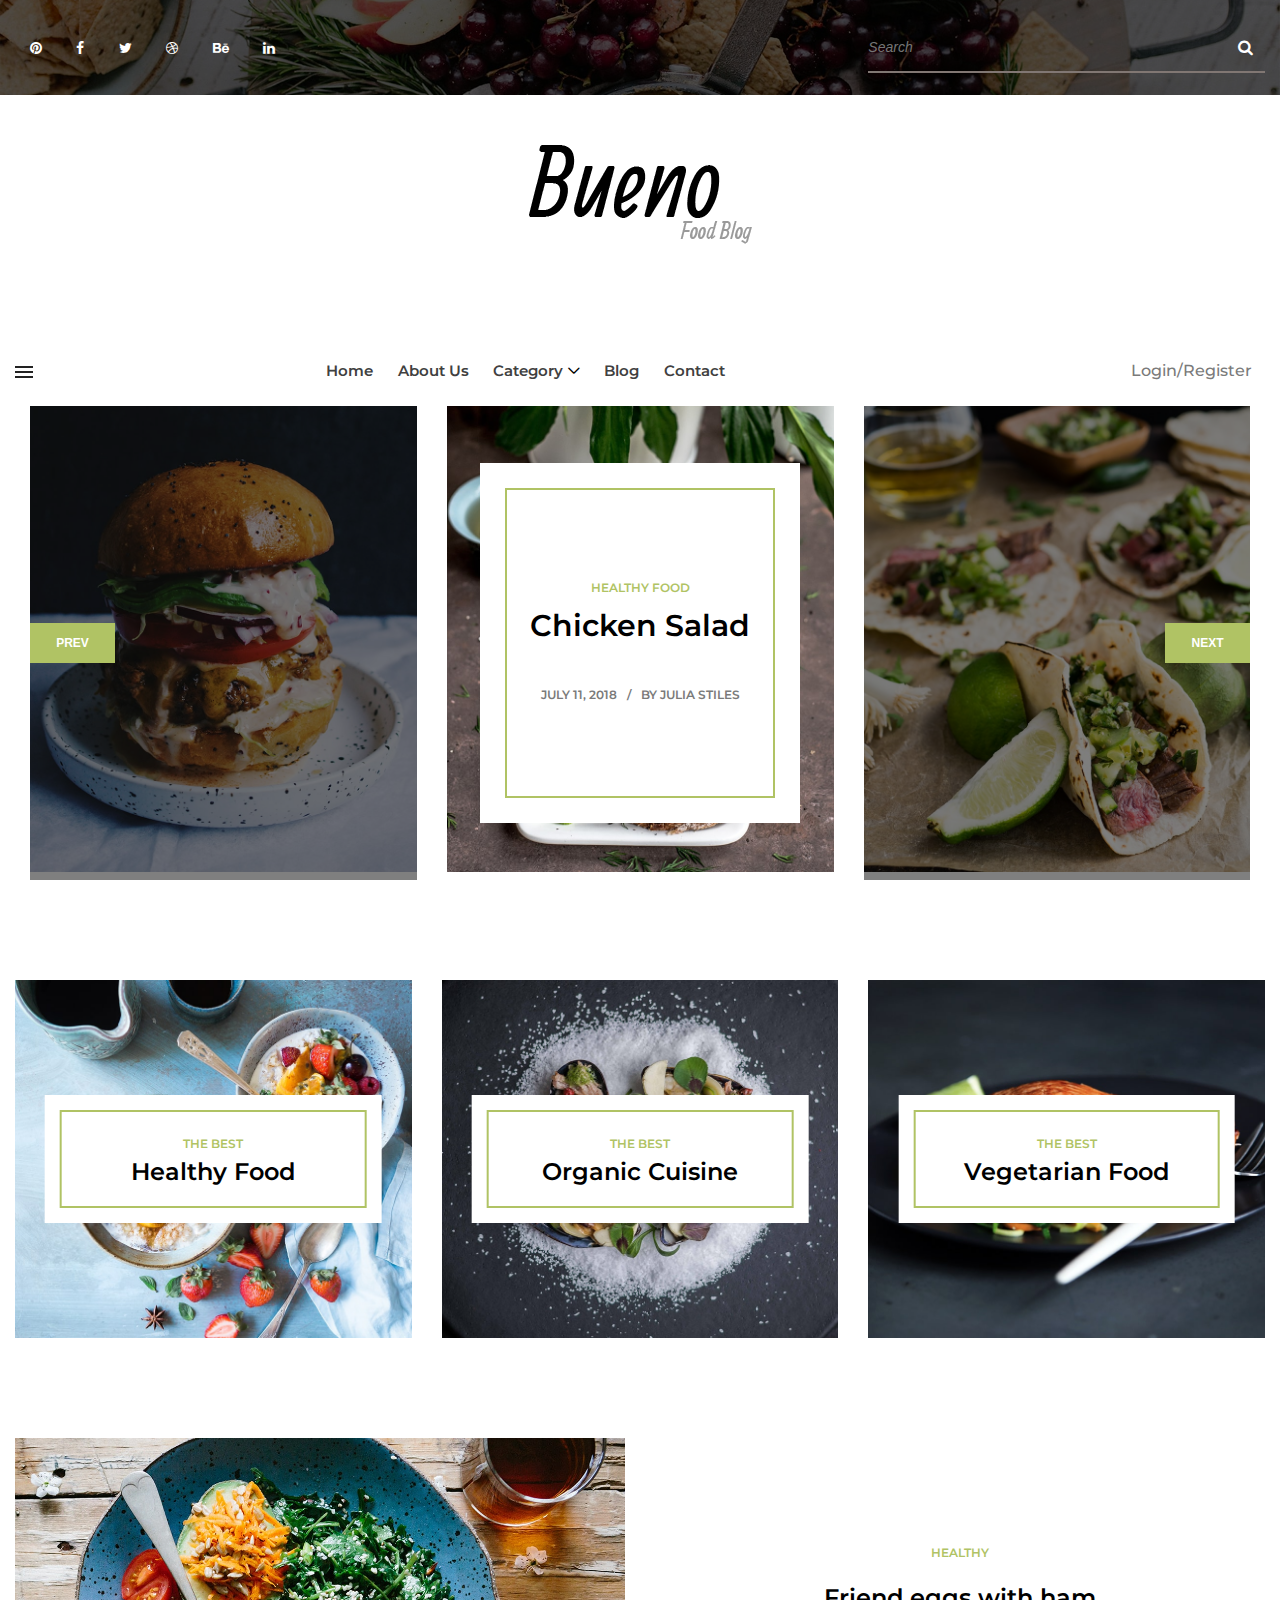
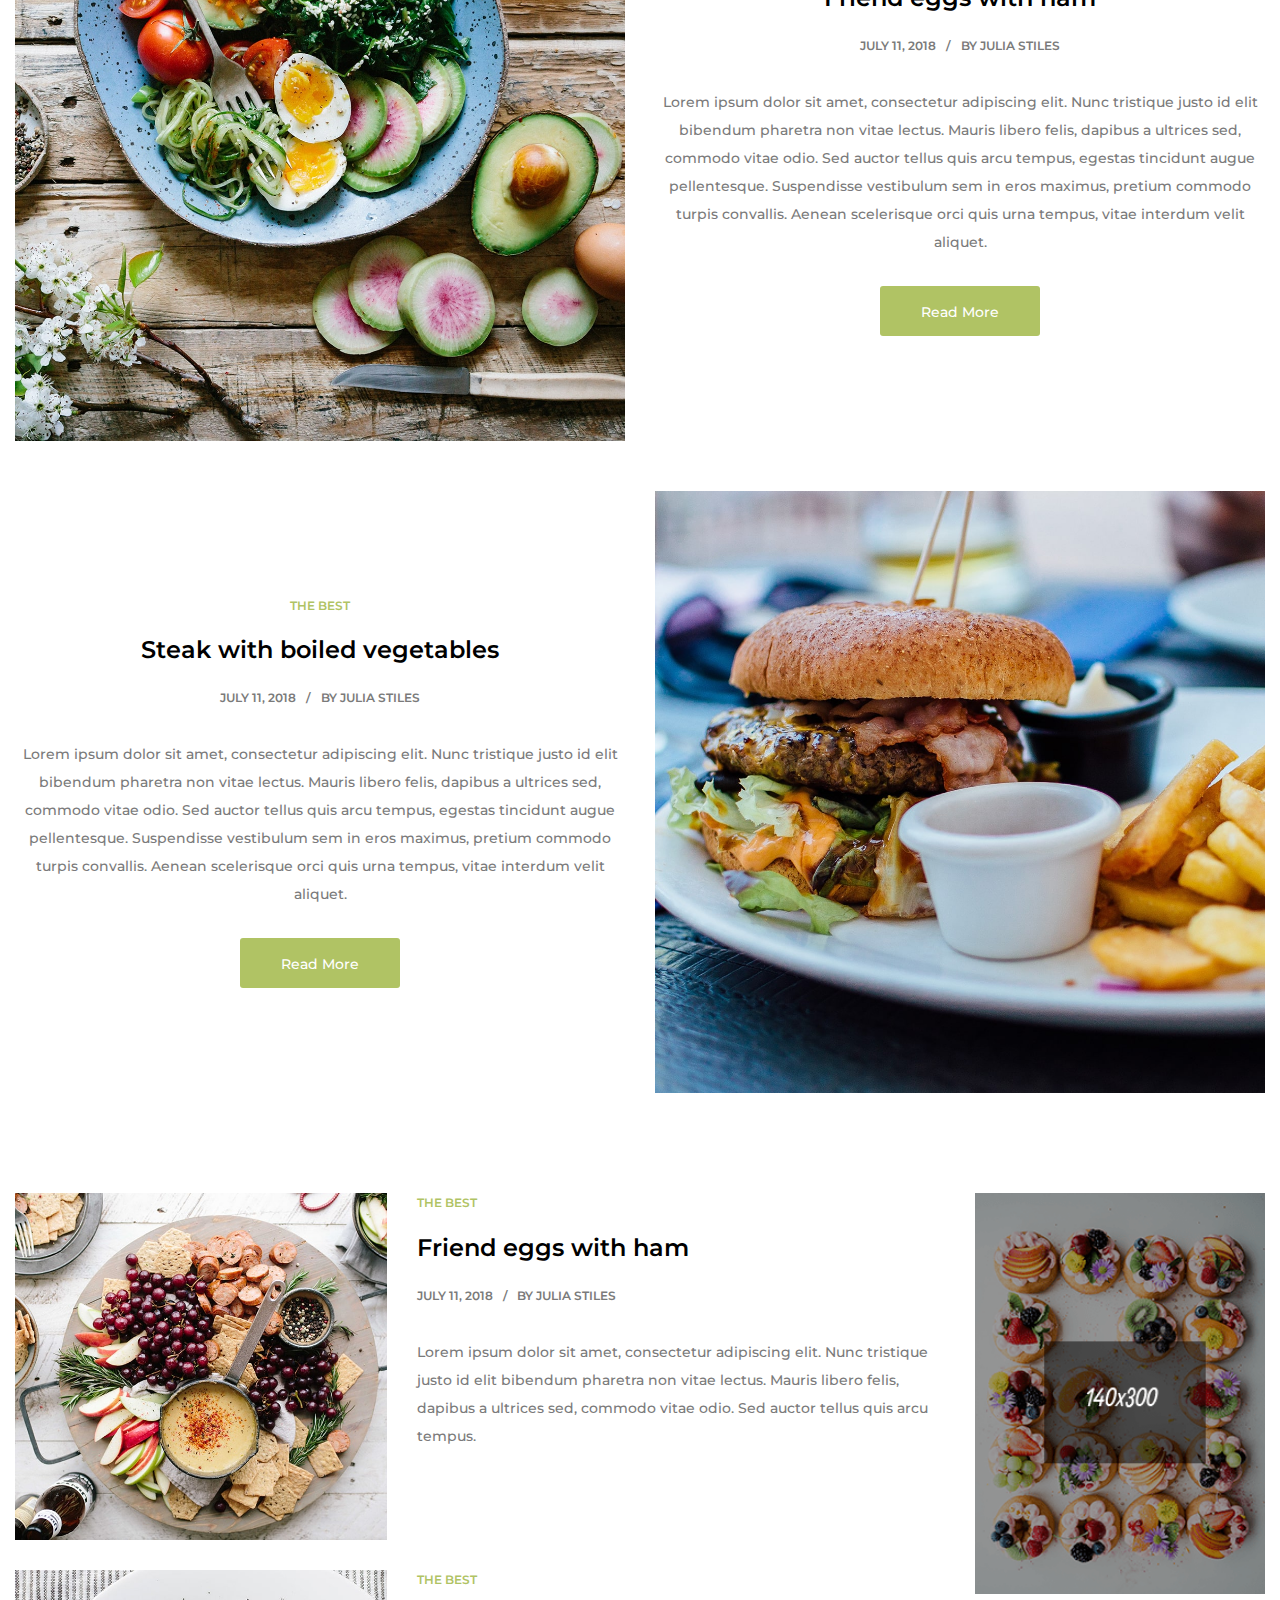
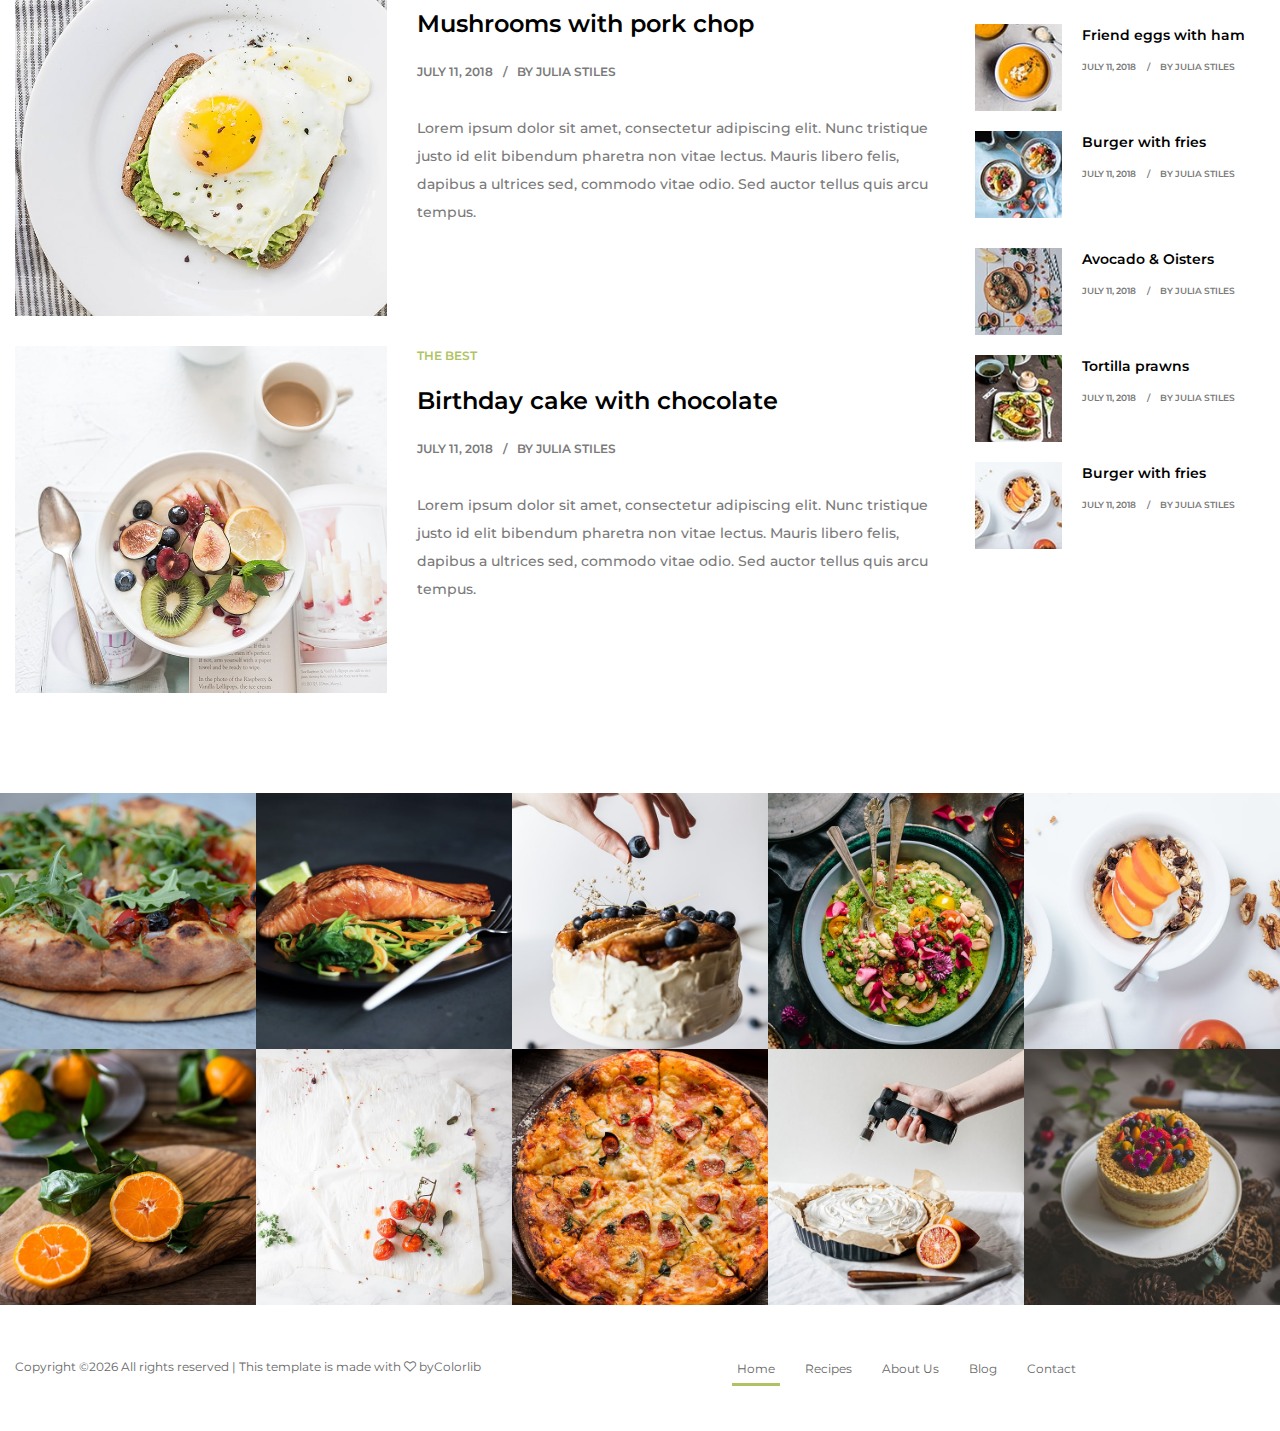
==== commit bb7b6fd6: "update9/9/2022" ====
--- a/index.html
+++ b/index.html
@@ -10,14 +10,8 @@
 
     <!-- Title -->
     <title>Home</title>
-    <link href="adminView/vendor/font-awesome-4.7/css/font-awesome.min.css" rel="stylesheet" media="all">
-    <link href="adminView/vendor/font-awesome-5/css/fontawesome-all.min.css" rel="stylesheet" media="all">
     <!-- Favicon -->
     <link rel="icon" href="userView/img/core-img/favicon.ico">
-
-    <!-- Latest compiled and minified CSS -->
-    <link href="https://cdn.jsdelivr.net/npm/bootstrap@5.1.3/dist/css/bootstrap.min.css" rel="stylesheet">
-
     <!-- Latest compiled JavaScript -->
 
     <!-- Stylesheet -->
--- a/userView/style.css
+++ b/userView/style.css
@@ -1746,7 +1746,98 @@
   color: #000;
   border: 1px solid #000;
 }
-
+#comments {
+  box-shadow: 0 -1px 6px 1px rgba(0,0,0,0.1);
+  background-color:#FFFFFF;
+}
+
+#comments form {
+  margin-bottom:30px;
+}
+
+#comments .btn {
+  margin-top:7px;
+}
+
+#comments form fieldset {
+  clear:both;
+}
+
+#comments form textarea {
+  height:100px;
+}
+
+#comments .media {
+  border-top:1px dashed #DDDDDD;
+  padding:20px 0;
+  margin:0;
+}
+
+#comments .media > .pull-left {
+  margin-right:20px;
+}
+
+#comments .media img {
+  max-width:100px;
+}
+
+#comments .media h4 {
+  margin:0 0 10px;
+}
+
+#comments .media h4 span {
+  font-size:14px;
+  float:right;
+  color:#999999;
+}
+
+#comments .media p {
+  margin-bottom:15px;
+  text-align:justify;
+}
+
+#comments .media-detail {
+  margin:0;
+}
+
+#comments .media-detail li {
+  color:#AAAAAA;
+  font-size:12px;
+  padding-right: 10px;
+  font-weight:600;
+}
+
+#comments .media-detail a:hover {
+  text-decoration:underline;
+}
+
+#comments .media-detail li:last-child {
+  padding-right:0;
+}
+
+#comments .media-detail li i {
+  color:#666666;
+  font-size:15px;
+  margin-right:10px;
+}
+.load-more{
+  background-color:#000;
+  color:#fff !important;
+  padding:5px 10px;
+  border-radius:4px;
+  font-size:20px;
+  margin:50px 0;
+  display:inline-block;
+}
+
+.load-more:hover{
+  background-color:blue;
+  text-decoration:none;
+}
+
+.test {
+  display: none;
+}
 /* ====== The End ====== */
 
 /*# sourceMappingURL=style.css.map */
